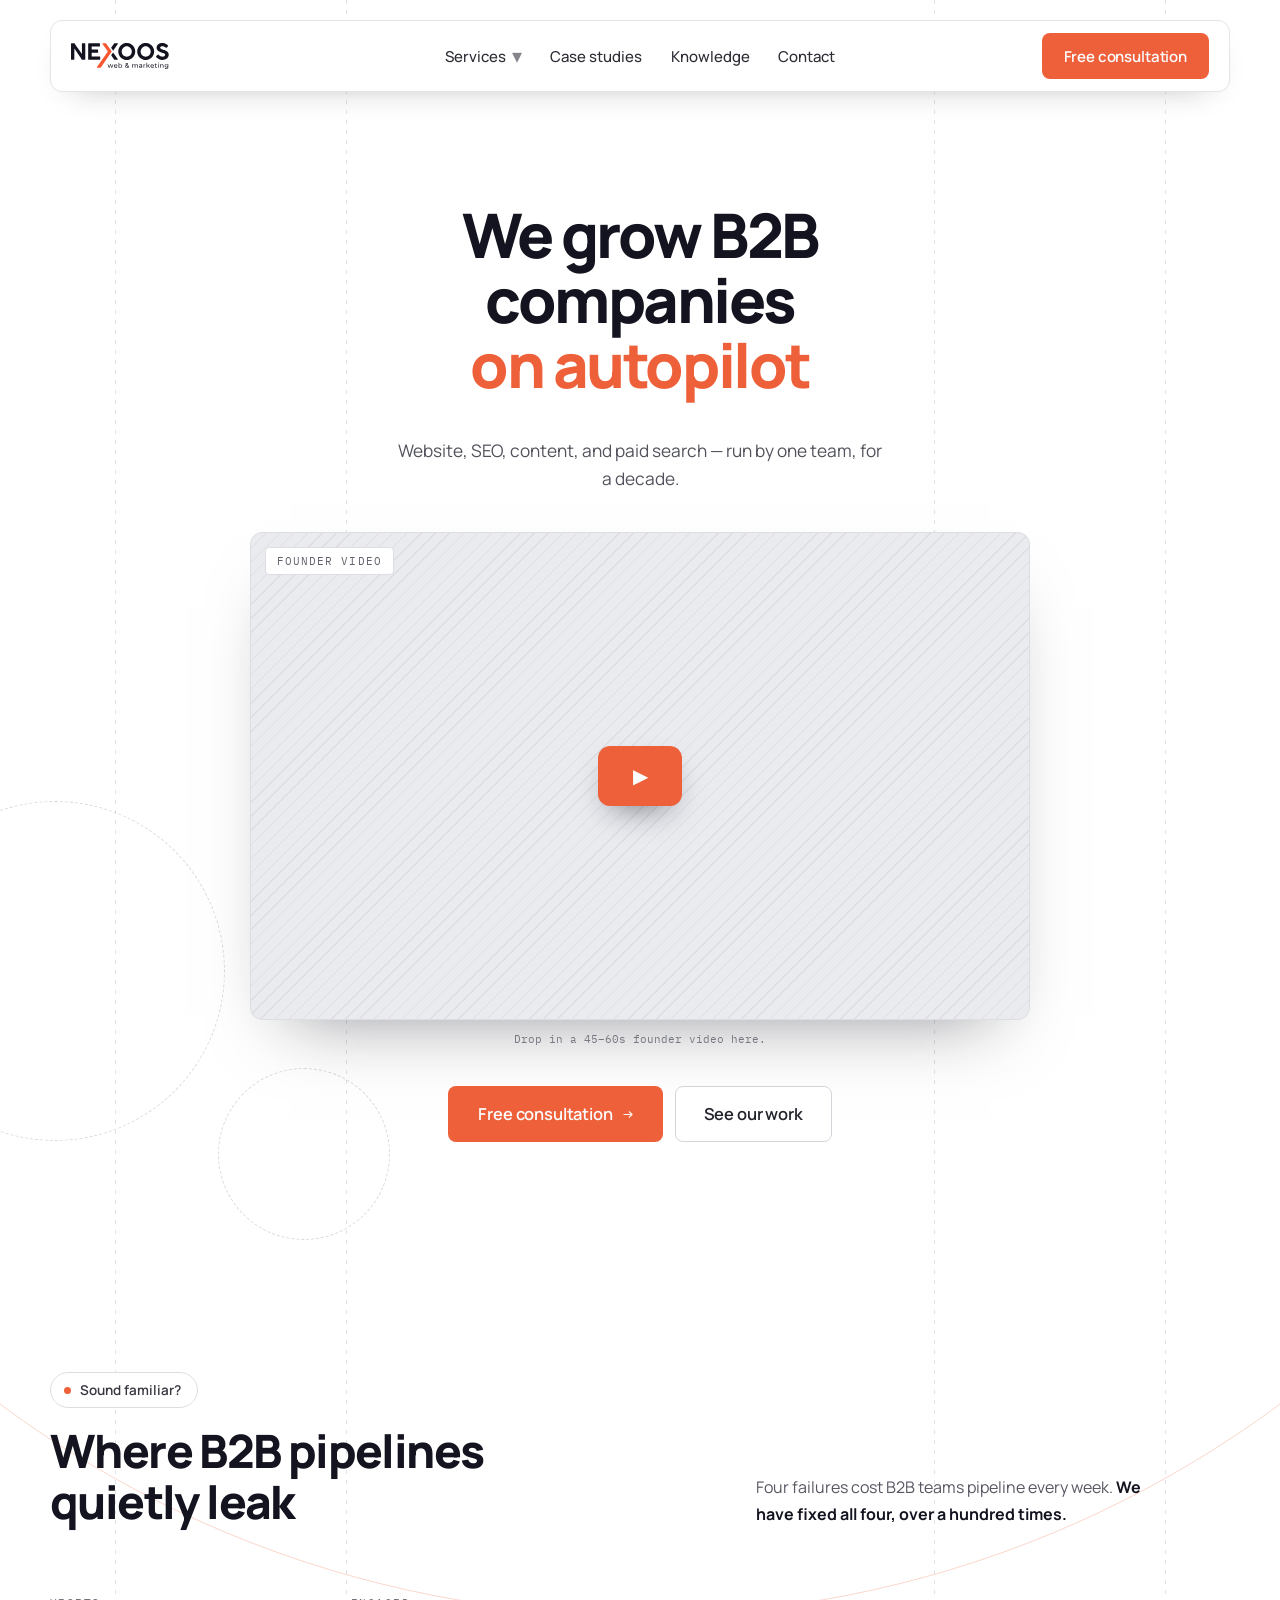
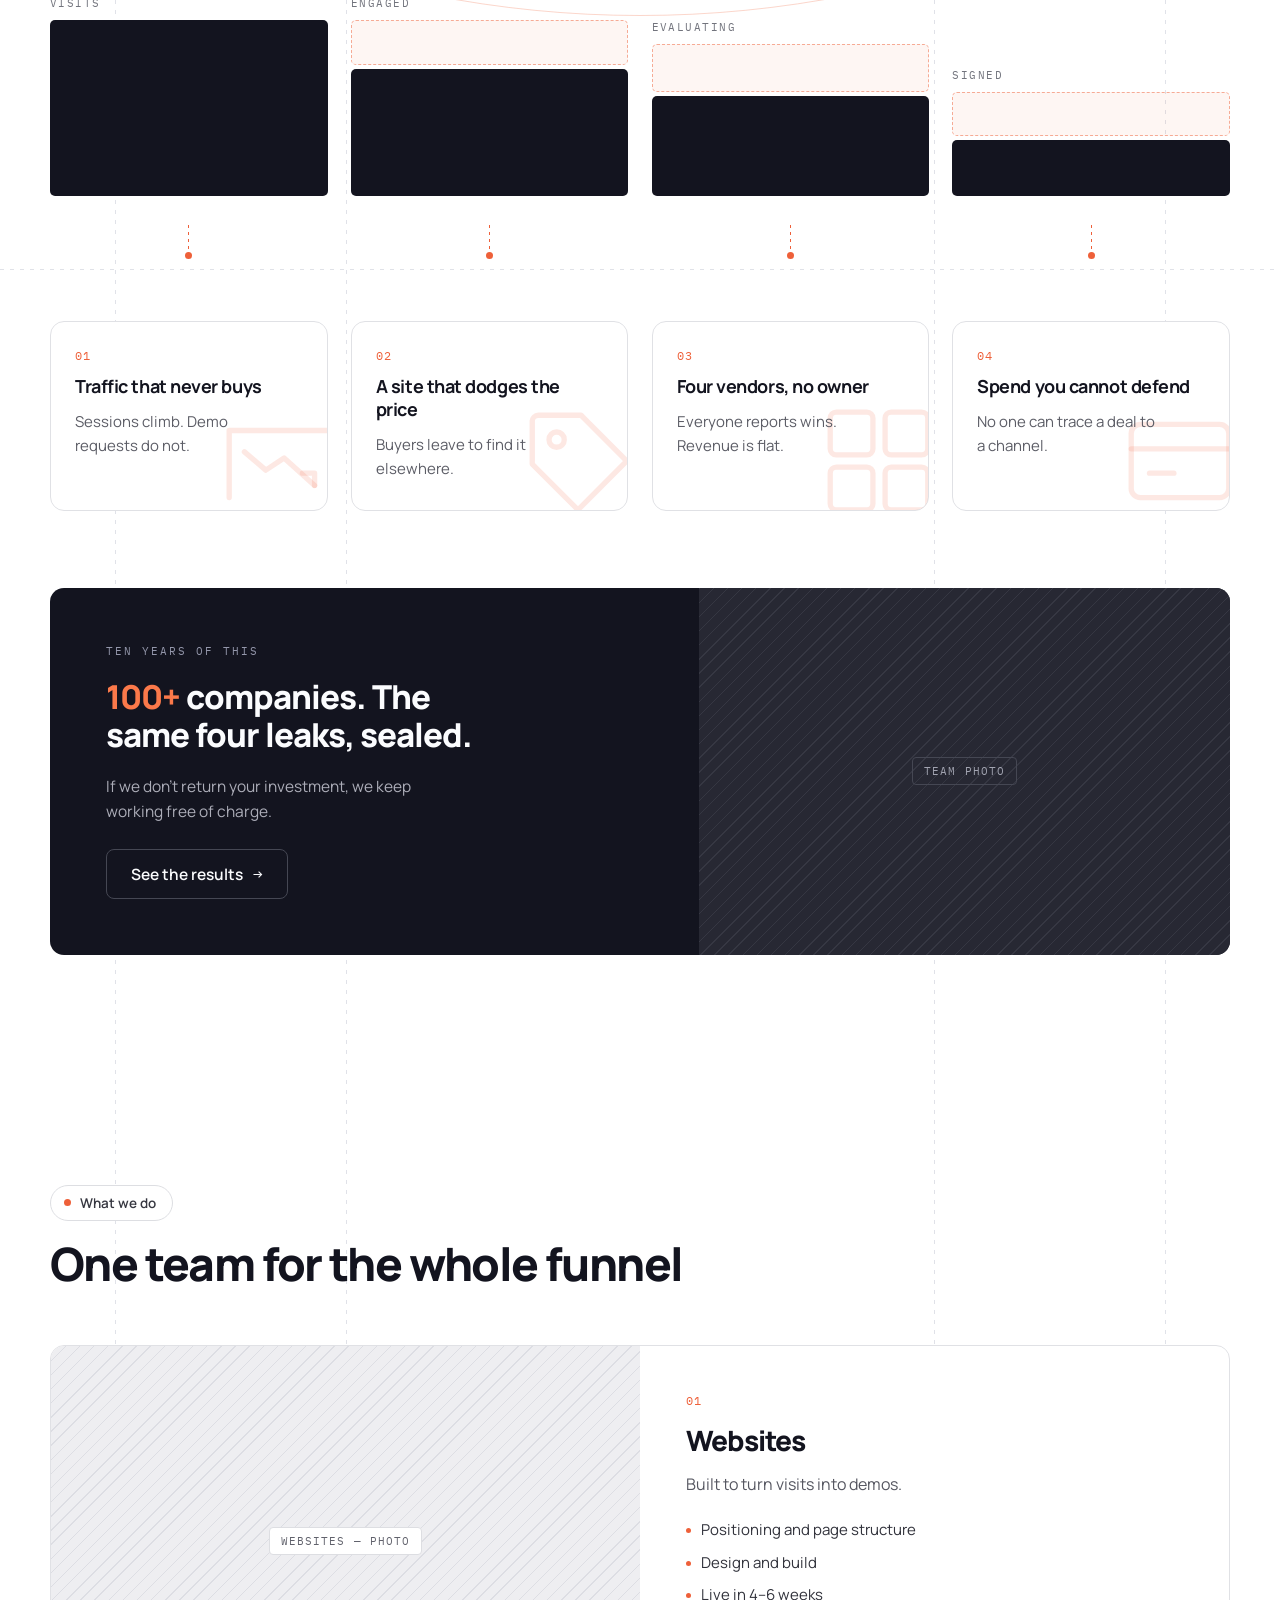
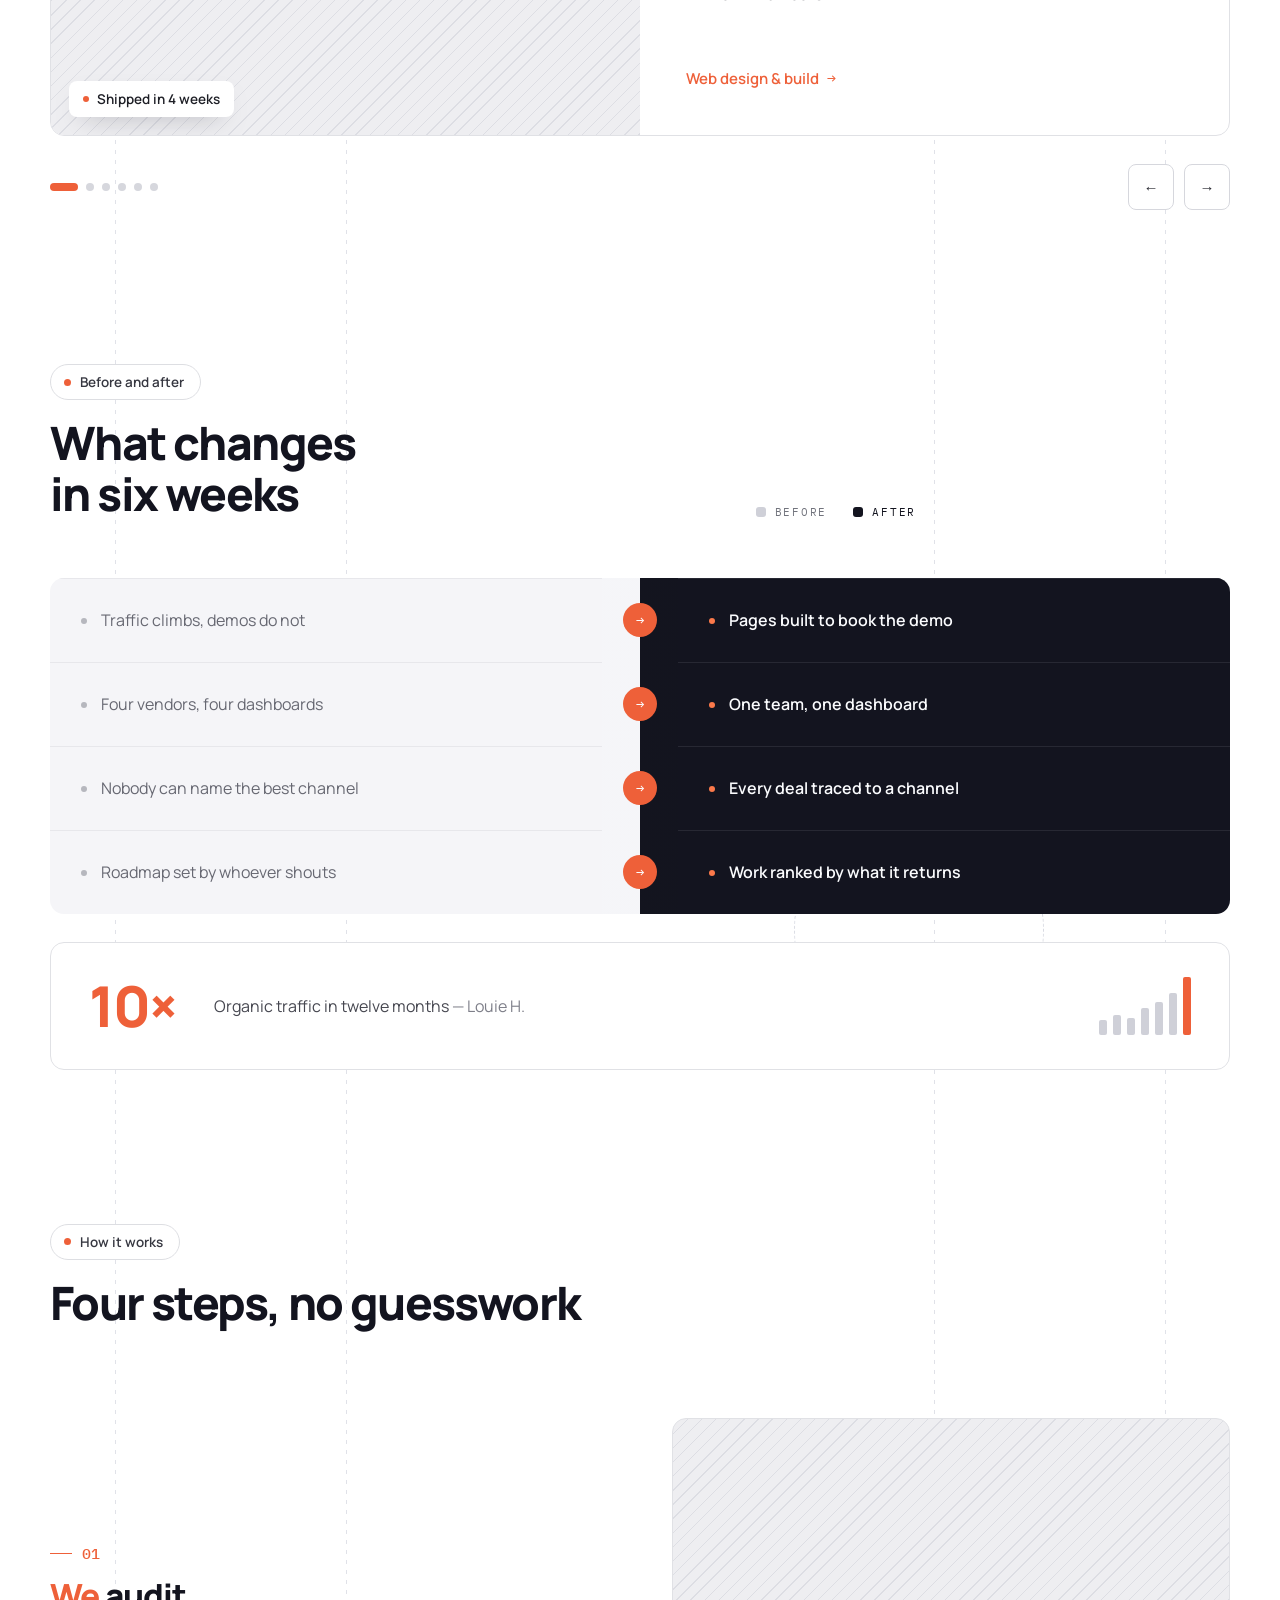
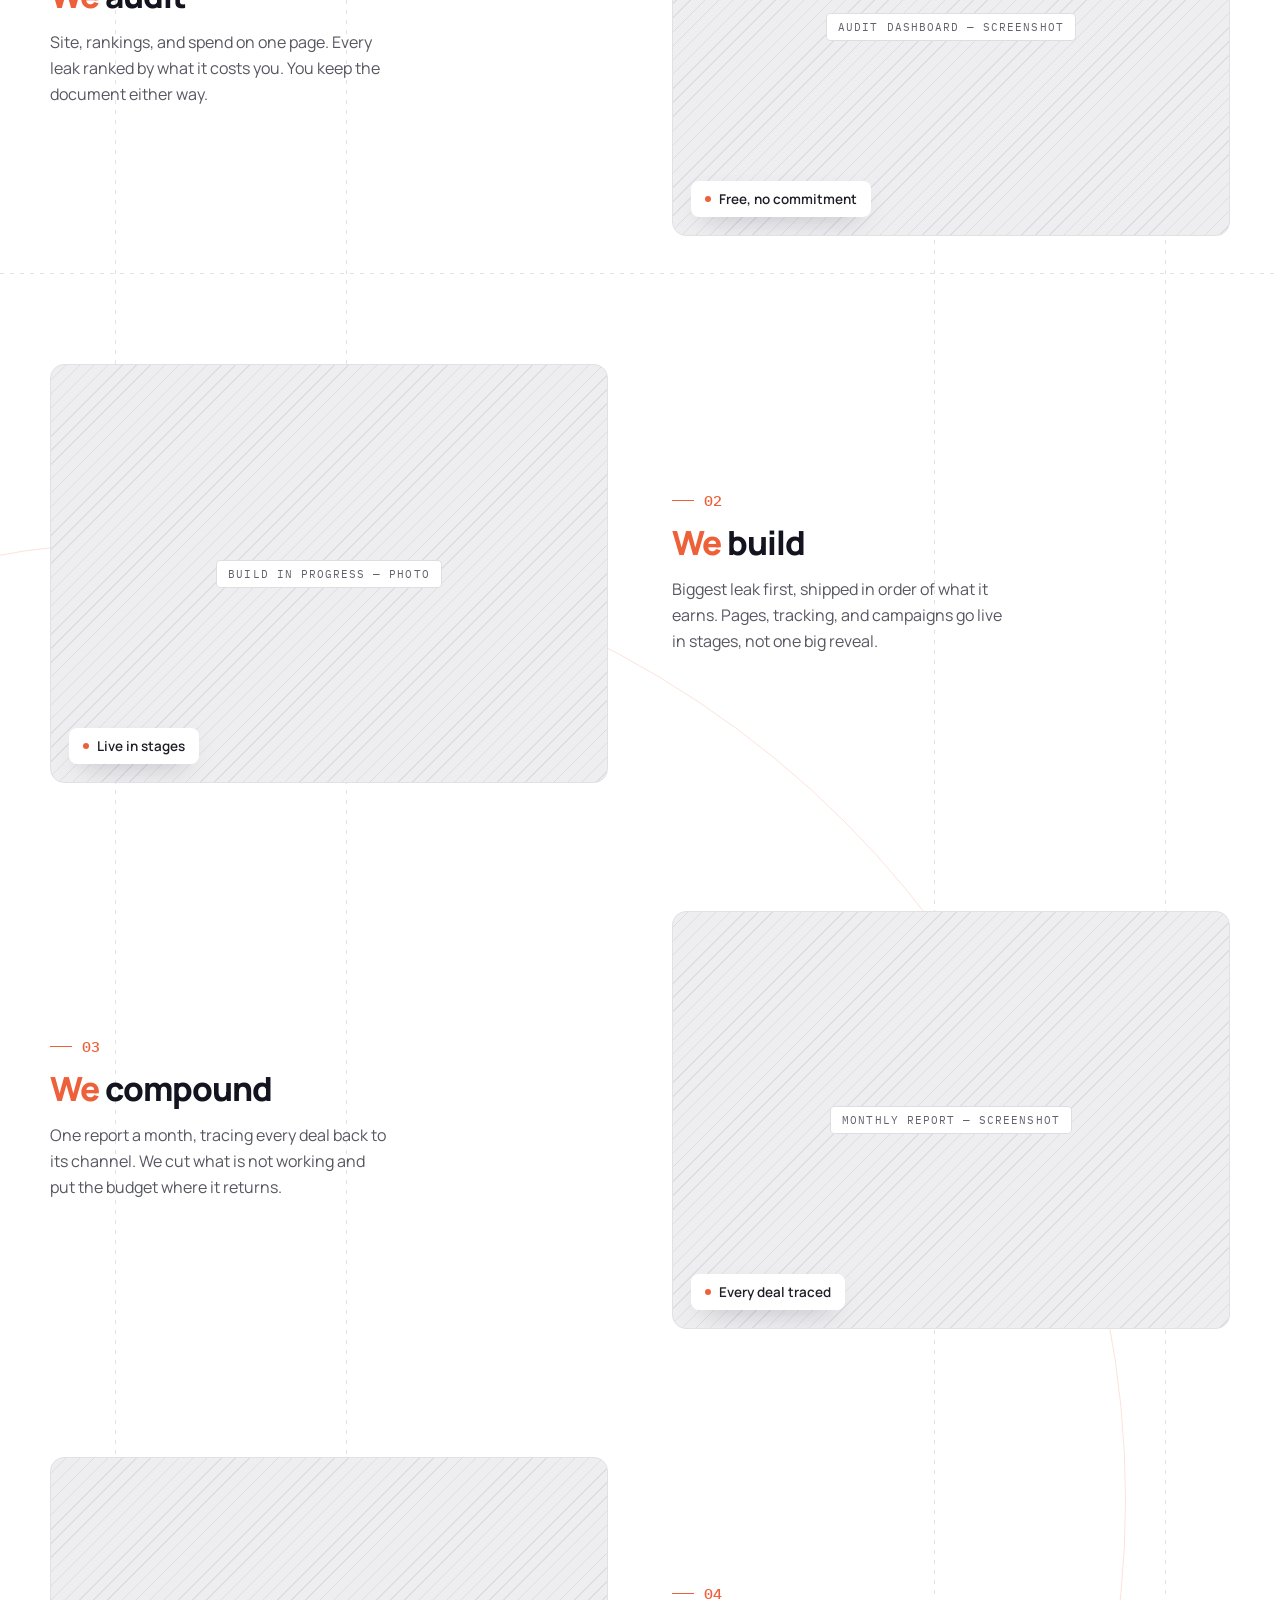
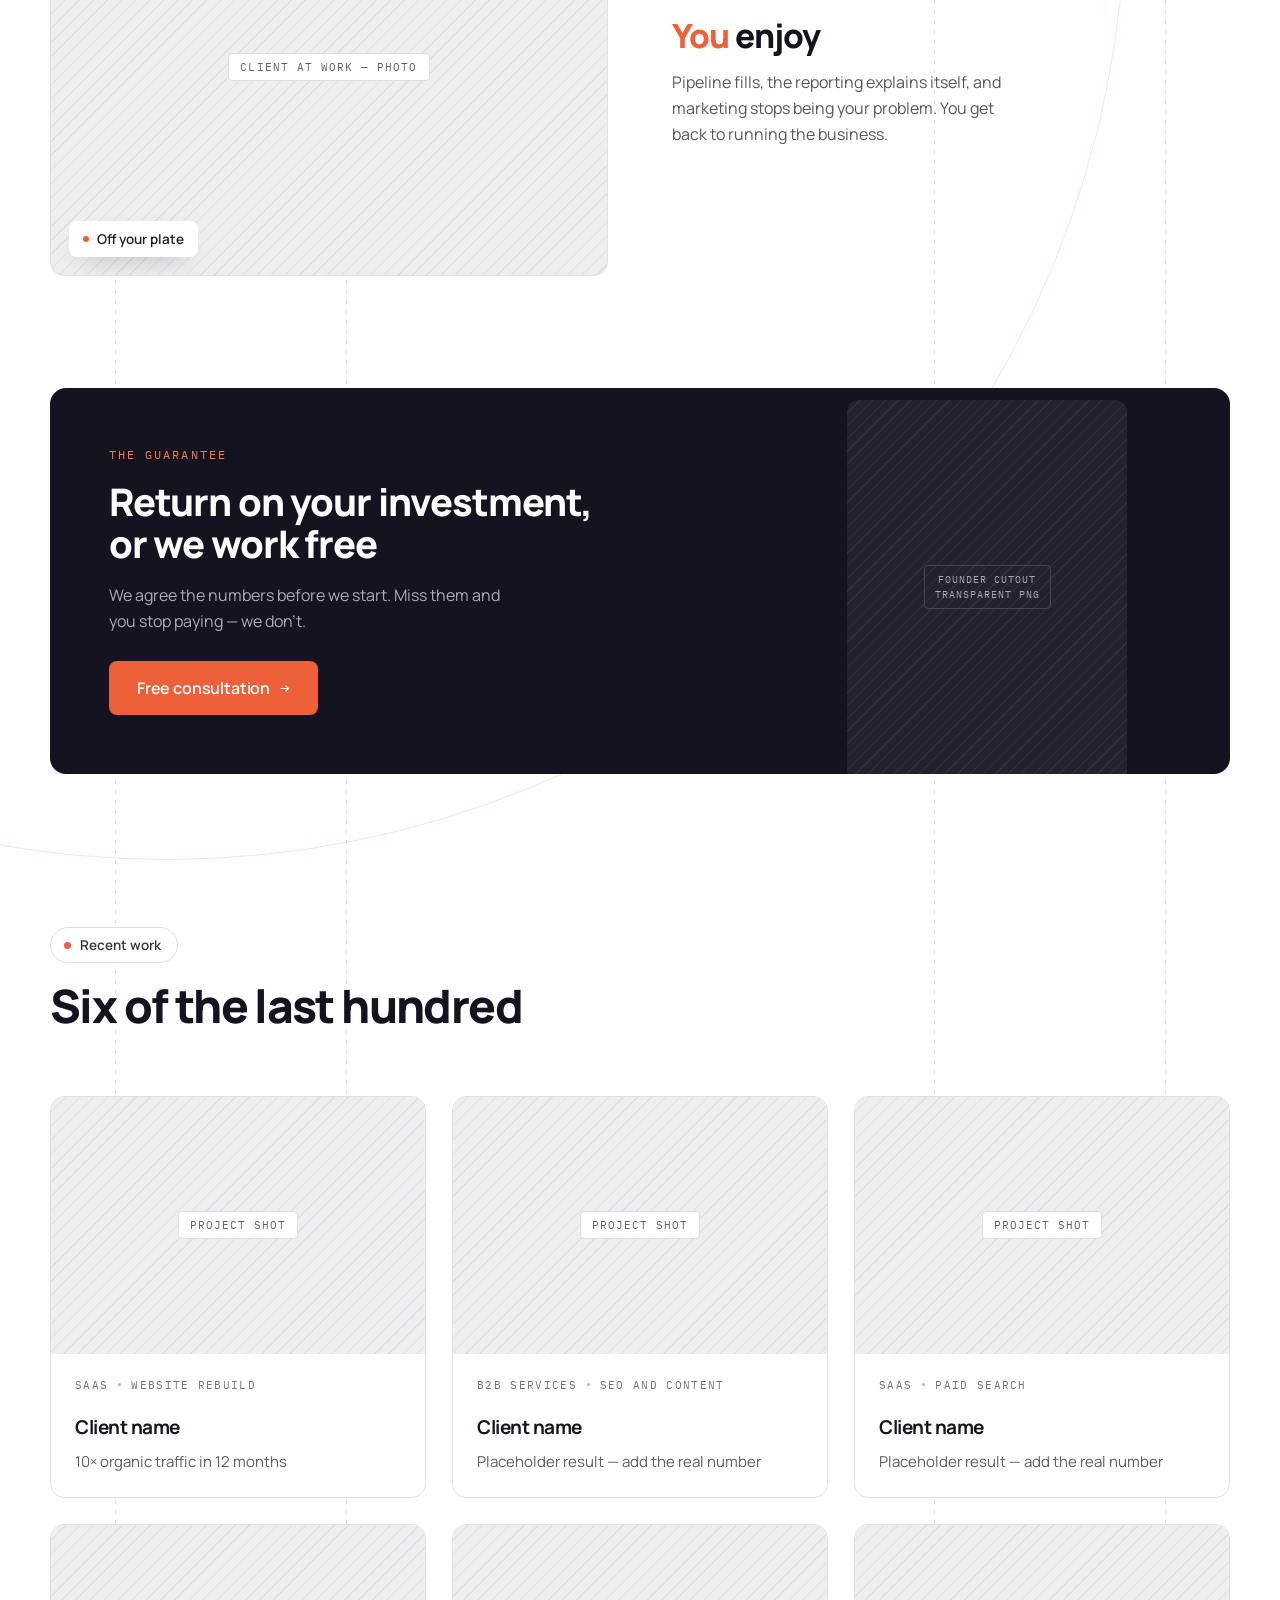
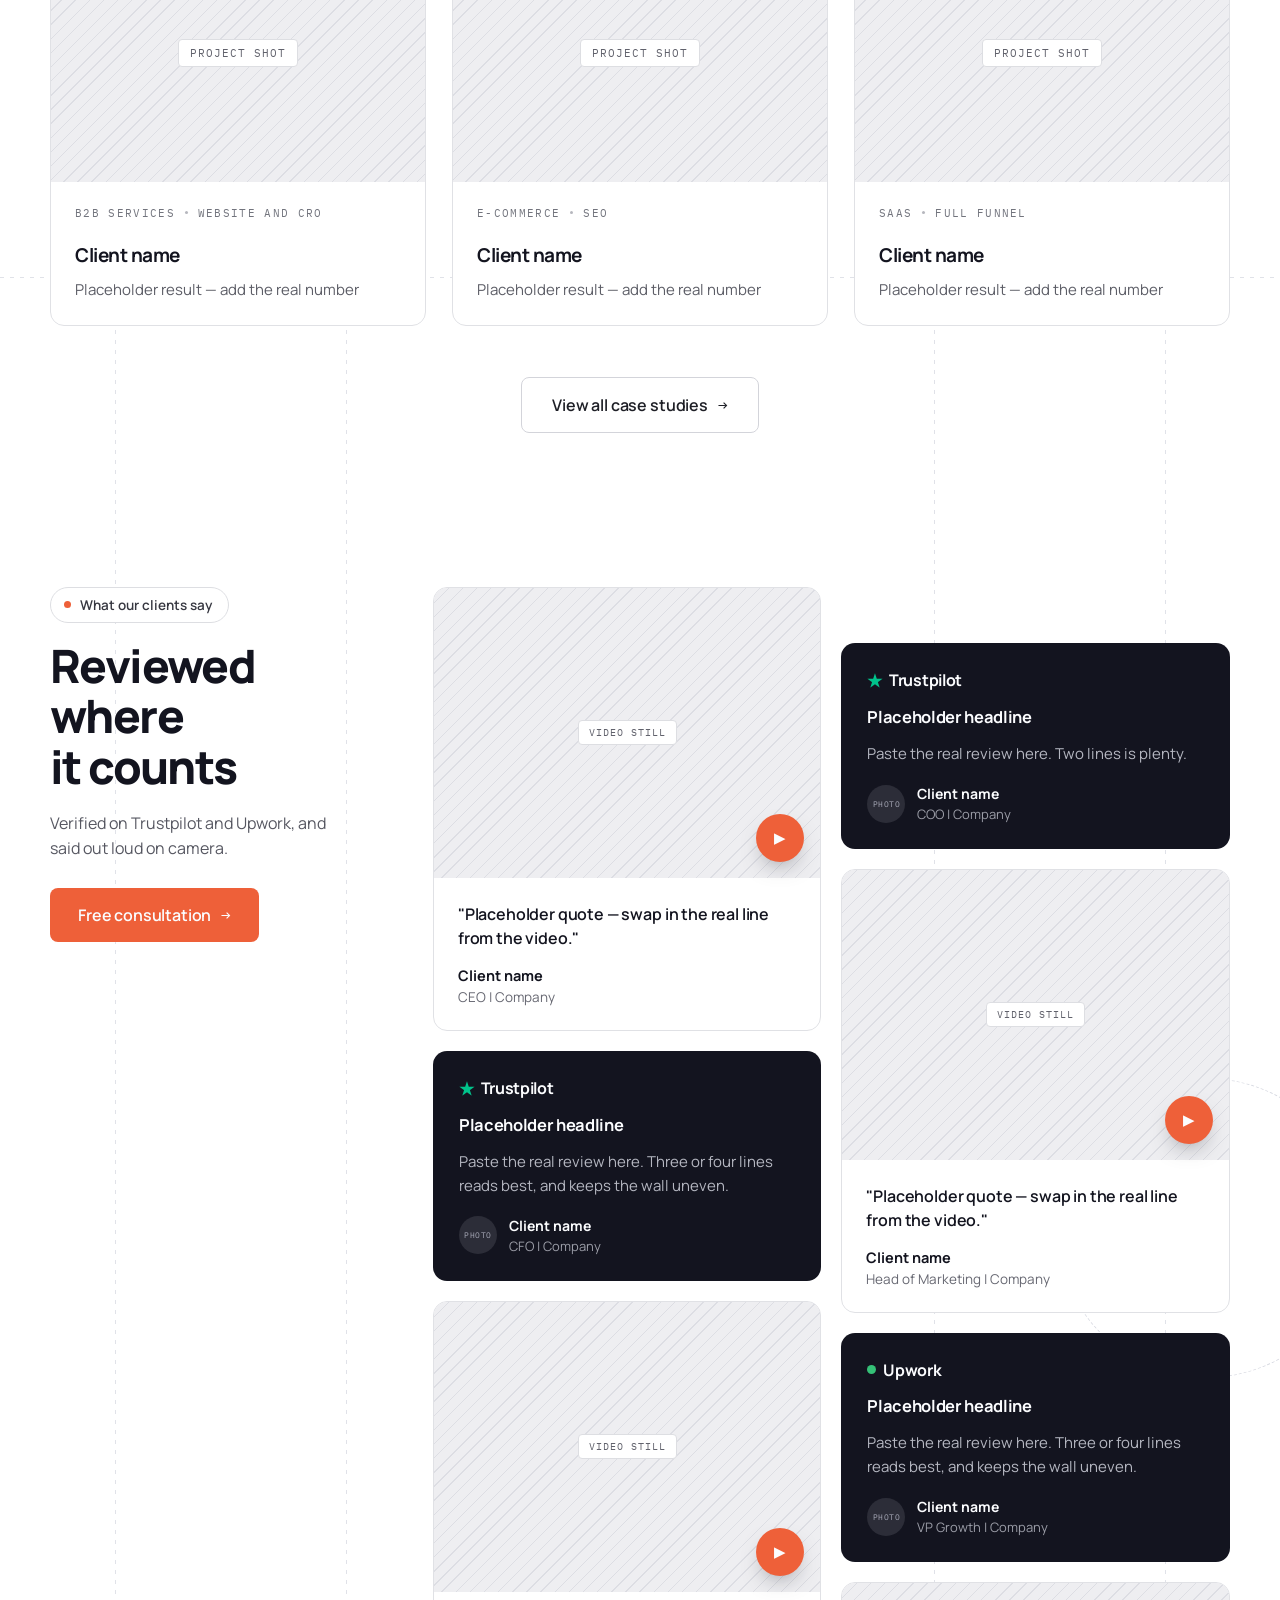
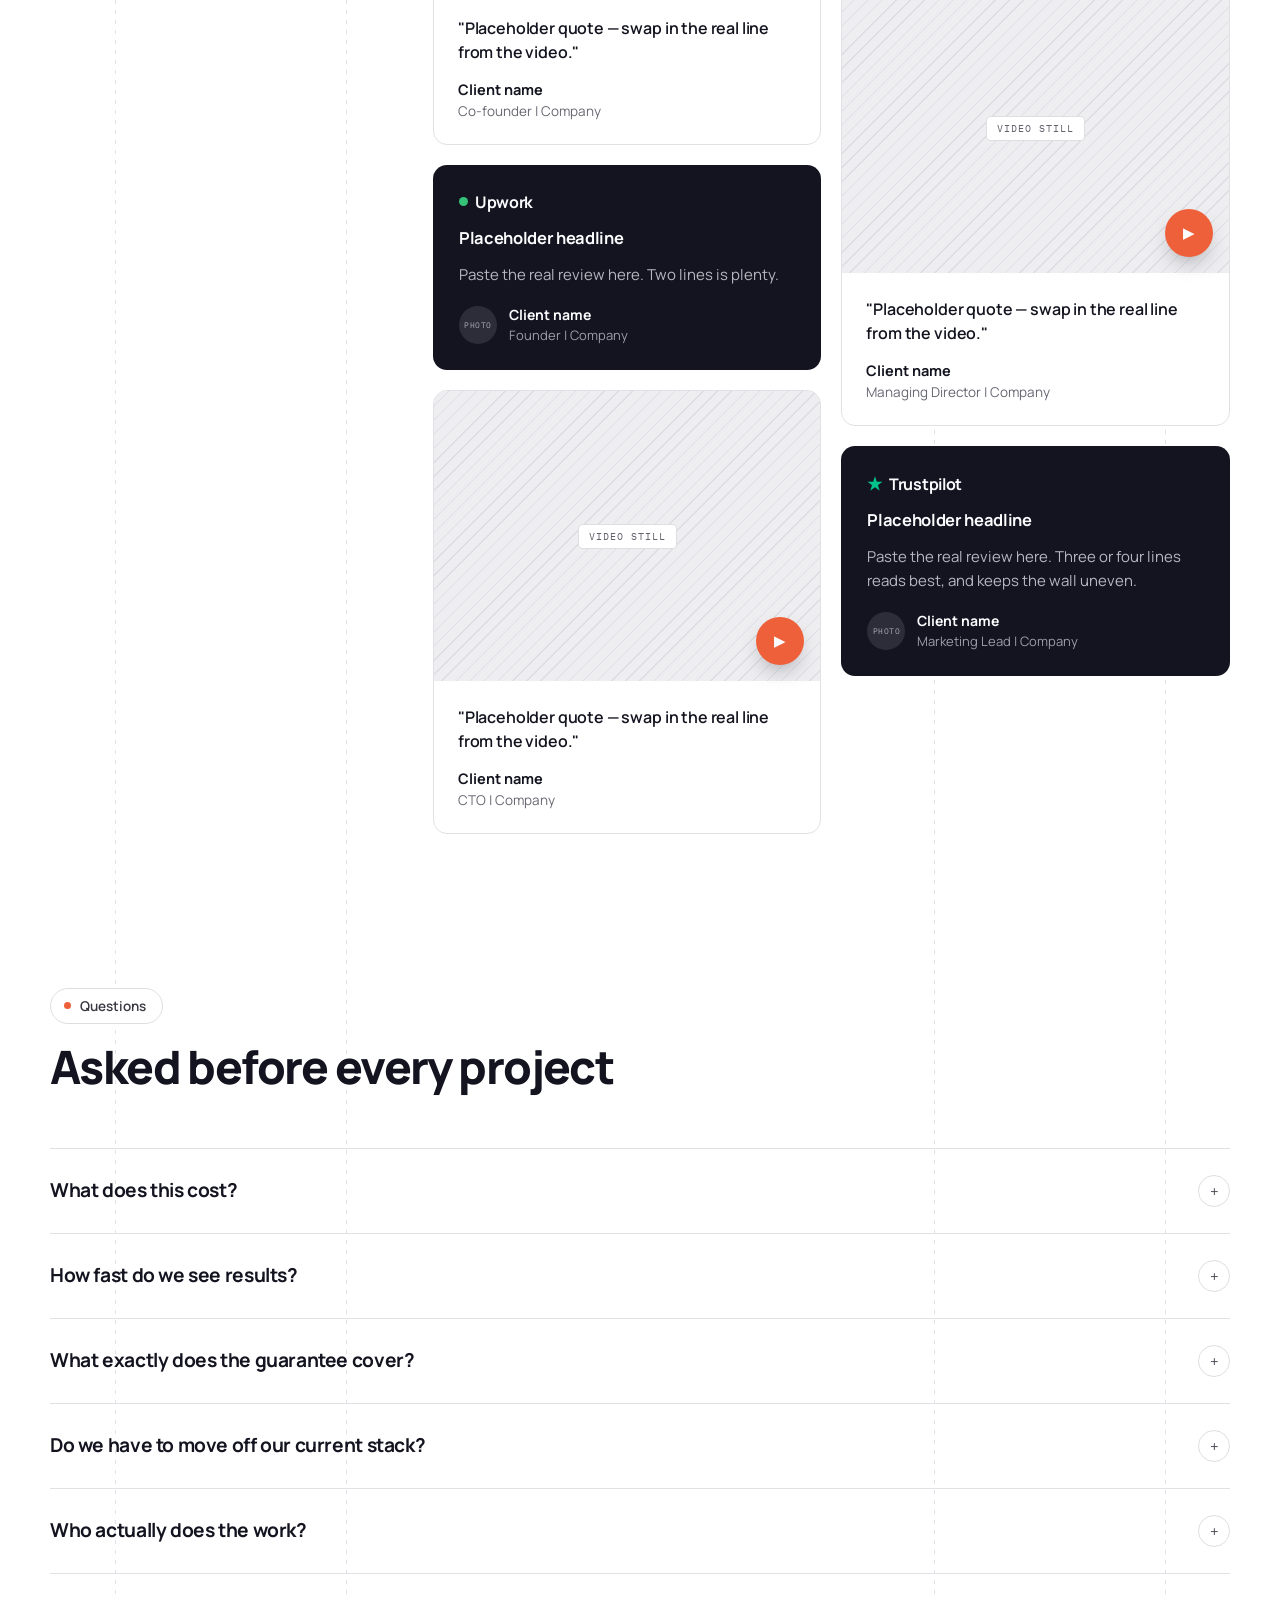
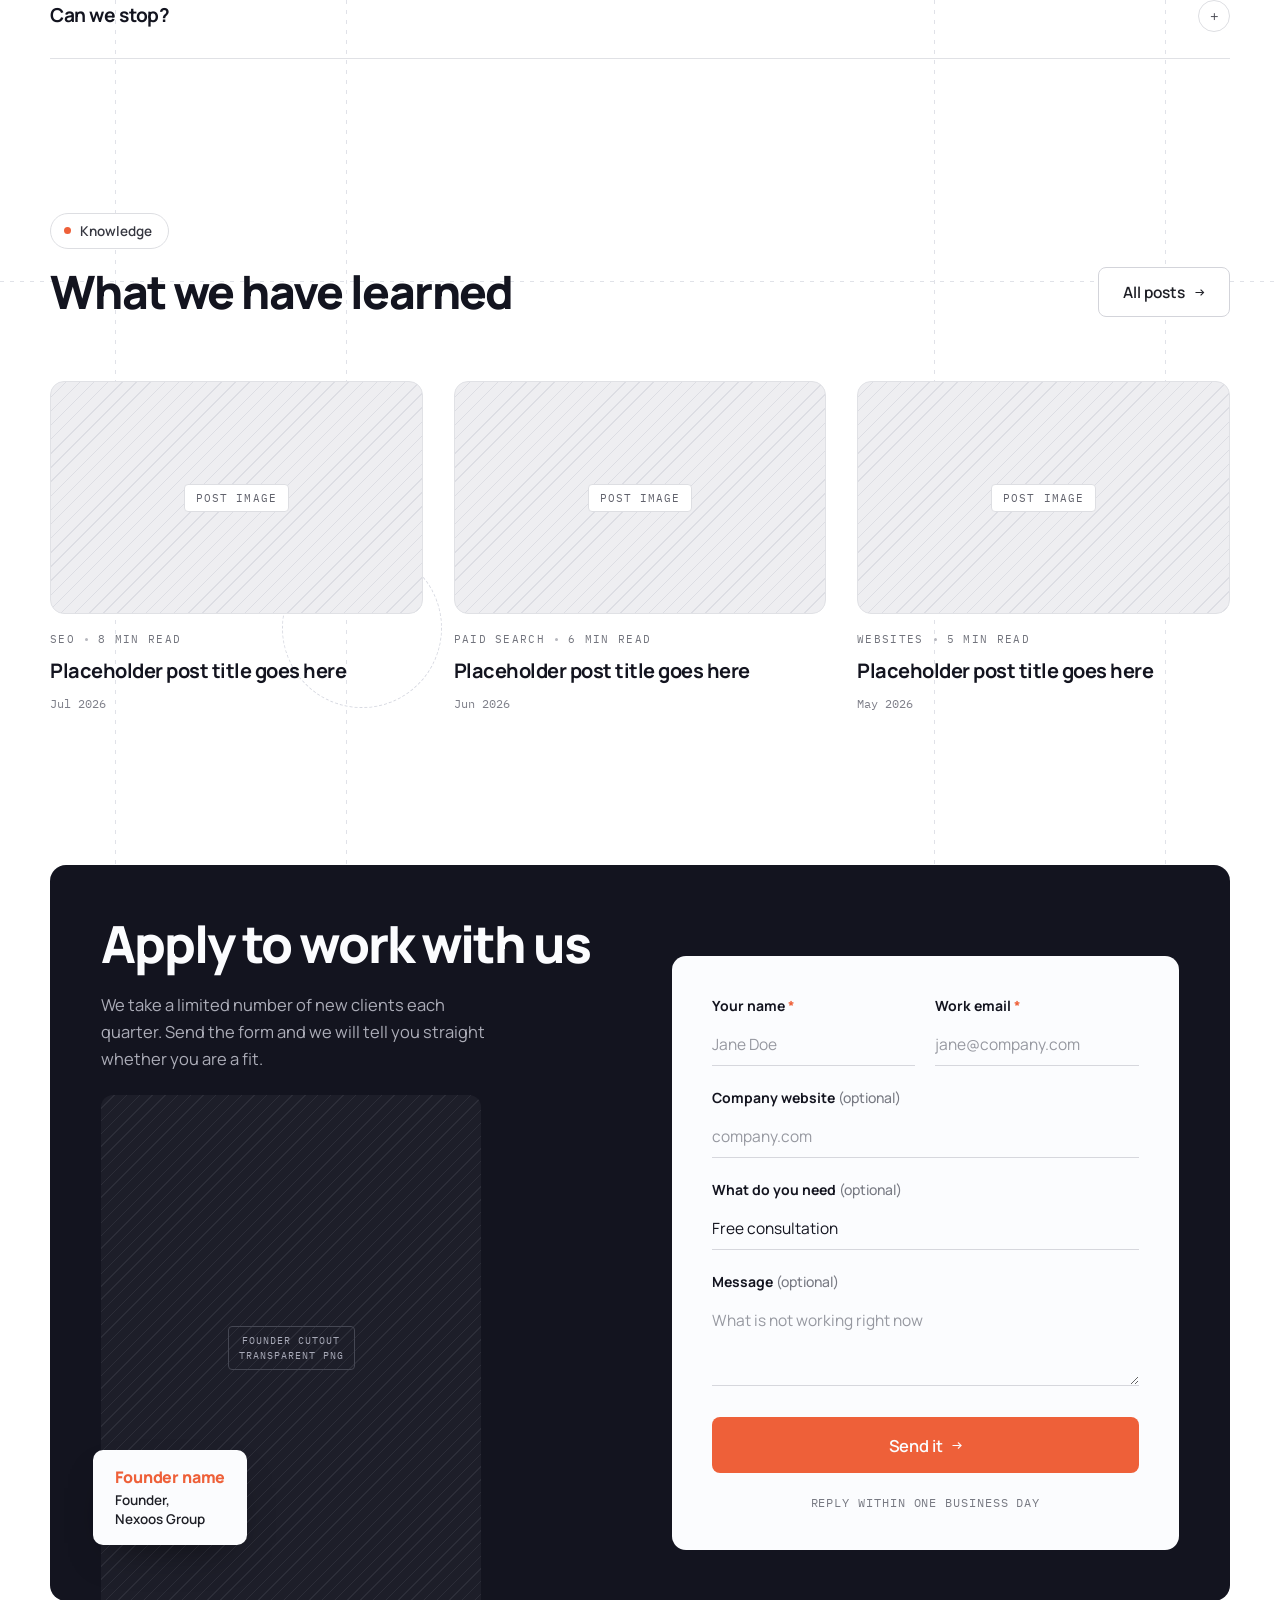
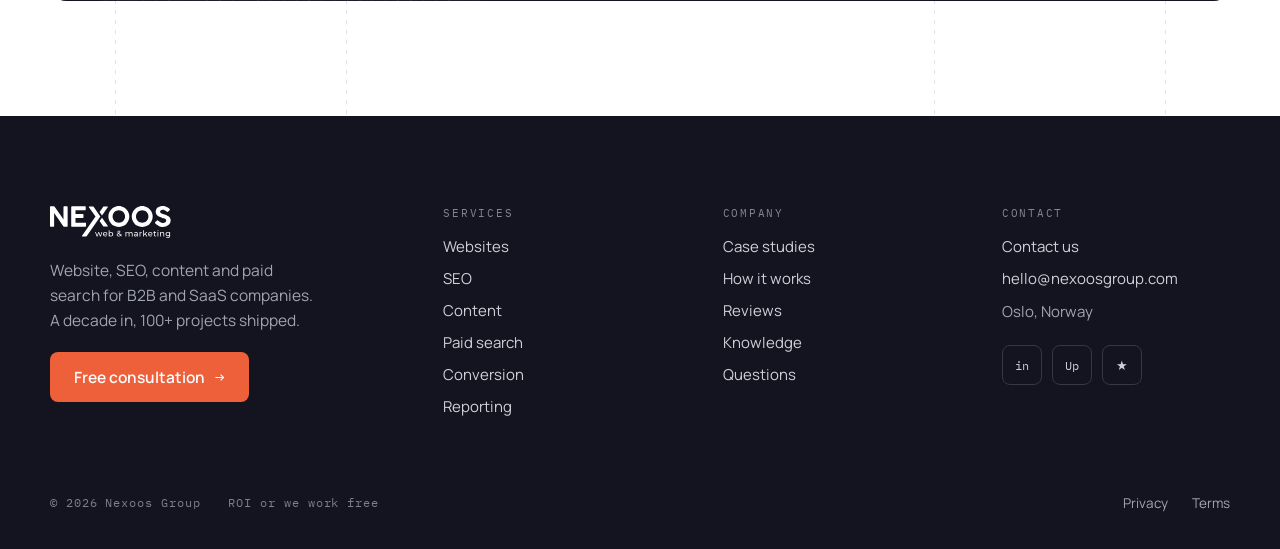
==== index.html @ 69a37ab9 "White header, FAQ fix, scroll hide, hero animations, pipeline leaks and before-after sections rebuil" ====
<!DOCTYPE html>
<html lang="en">

<head>
  <meta charset="utf-8">
  <meta name="viewport" content="width=device-width, initial-scale=1.0">
  <title>Nexoos Group — We grow B2B companies on autopilot</title>
  <meta name="description"
    content="Website, SEO, content, and paid search — run by one team, for a decade. 100+ B2B companies grown. ROI guaranteed or we work free.">
  <link rel="preconnect" href="https://fonts.googleapis.com">
  <link rel="preconnect" href="https://fonts.gstatic.com" crossorigin>
  <link
    href="https://fonts.googleapis.com/css2?family=Manrope:wght@400;500;600;700;800&family=IBM+Plex+Mono:wght@400;500&display=swap"
    rel="stylesheet">
  <style>
    *,
    *::before,
    *::after {
      box-sizing: border-box;
    }

    html {
      -webkit-font-smoothing: antialiased;
    }

    body {
      margin: 0;
      background: oklch(1 0 0);
      color: oklch(0.196 0.021 279);
      font-family: Manrope, Helvetica, Arial, sans-serif;
    }

    a {
      color: oklch(0.196 0.021 279);
      text-decoration: none;
      transition: color 0.3s ease;
    }

    a:hover {
      color: oklch(0.665 0.184 36);
    }

    button {
      transition: background 0.3s ease, color 0.3s ease, border-color 0.3s ease, transform 0.3s ease;
    }

    input::placeholder,
    textarea::placeholder {
      color: oklch(0.68 0.012 280);
    }

    /* --- Mobile-first: hamburger visible, nav hidden by default --- */
    [data-nx-menu] {
      display: flex;
    }

    [data-nx-nav] {
      display: none !important;
    }

    [data-nx-cta-desktop] {
      display: none !important;
    }

    @media (min-width: 941px) {
      [data-nx-nav] {
        display: flex !important;
      }

      [data-nx-menu] {
        display: none !important;
      }

      [data-nx-cta-desktop] {
        display: inline-flex !important;
      }
    }

    /* --- Mega menu --- */
    .mega-trigger {
      position: static;
    }
    .mega-trigger > a {
      display: inline-flex;
      align-items: center;
      gap: 6px;
      cursor: pointer;
    }
    .mega-trigger > a .mega-caret {
      transition: transform 0.3s ease;
    }
    .mega-trigger.is-open > a .mega-caret {
      transform: rotate(180deg);
    }
    .mega-panel {
      position: absolute;
      top: 100%;
      left: 0;
      right: 0;
      margin-top: 12px;
      background: oklch(1 0 0);
      border: 1px solid oklch(0.92 0.005 280);
      border-radius: 14px;
      box-shadow: 0 24px 64px -12px oklch(0.196 0.021 279 / 0.18);
      padding: 36px clamp(28px, 3vw, 48px) 40px;
      opacity: 0;
      pointer-events: none;
      transform: translateY(8px);
      transition: opacity 0.3s ease, transform 0.3s ease;
      z-index: 100;
    }
    .mega-trigger.is-open .mega-panel {
      opacity: 1;
      pointer-events: auto;
      transform: translateY(0);
    }
    .mega-grid {
      display: grid;
      grid-template-columns: repeat(4, 1fr);
      gap: 0 32px;
    }
    .mega-col-head {
      padding-bottom: 20px;
      border-bottom: 1px solid oklch(0.92 0.005 280);
      margin-bottom: 20px;
    }
    .mega-col-head h3 {
      margin: 0 0 4px;
      font-size: 13px;
      font-weight: 800;
      letter-spacing: 0.06em;
      text-transform: uppercase;
      color: oklch(0.196 0.021 279);
    }
    .mega-col-head p {
      margin: 0;
      font-size: 12.5px;
      color: oklch(0.52 0.015 280);
      line-height: 1.4;
    }
    .mega-item {
      display: flex;
      align-items: flex-start;
      gap: 12px;
      padding: 12px 8px;
      border-radius: 8px;
      transition: background 0.25s ease;
      text-decoration: none;
    }
    .mega-item:hover {
      background: oklch(0.97 0.004 280);
    }
    .mega-item-icon {
      width: 34px;
      height: 34px;
      display: flex;
      align-items: center;
      justify-content: center;
      flex-shrink: 0;
      border-radius: 8px;
      background: oklch(0.96 0.008 36);
      color: oklch(0.665 0.184 36);
      font-size: 16px;
    }
    .mega-item-text h4 {
      margin: 0 0 2px;
      font-size: 14px;
      font-weight: 700;
      color: oklch(0.196 0.021 279);
      letter-spacing: -0.01em;
    }
    .mega-item-text p {
      margin: 0;
      font-size: 12.5px;
      color: oklch(0.52 0.015 280);
      line-height: 1.4;
    }
    @media (max-width: 940px) {
      .mega-panel {
        display: none !important;
      }
    }

    /* --- Hamburger button --- */
    .hamburger {
      width: 40px;
      height: 40px;
      display: flex;
      align-items: center;
      justify-content: center;
      background: none;
      border: 0;
      cursor: pointer;
      padding: 0;
      flex-shrink: 0;
      position: relative;
      z-index: 60;
    }

    .hamburger span {
      display: block;
      width: 20px;
      height: 2px;
      background: oklch(0.196 0.021 279);
      border-radius: 2px;
      position: absolute;
      transition: transform 0.35s cubic-bezier(0.16, 1, 0.3, 1), opacity 0.25s ease;
    }

    .hamburger span:nth-child(1) {
      transform: translateY(-6px);
    }

    .hamburger span:nth-child(2) {
      transform: translateY(0);
    }

    .hamburger span:nth-child(3) {
      transform: translateY(6px);
    }

    .hamburger.is-active span:nth-child(1) {
      transform: rotate(45deg);
    }

    .hamburger.is-active span:nth-child(2) {
      opacity: 0;
    }

    .hamburger.is-active span:nth-child(3) {
      transform: rotate(-45deg);
    }

    /* --- Mobile drawer --- */
    .mobile-drawer {
      position: fixed;
      inset: 0;
      z-index: 55;
      pointer-events: none;
      opacity: 0;
      transition: opacity 0.35s ease;
    }
    .mobile-drawer.is-open {
      pointer-events: auto;
      opacity: 1;
    }
    .mobile-drawer__backdrop {
      position: absolute;
      inset: 0;
      background: oklch(0.196 0.021 279 / 0.5);
      backdrop-filter: blur(4px);
    }
    .mobile-drawer__panel {
      position: absolute; top: 0; left: 0; right: 0; bottom: 0;
      background: oklch(1 0 0);
      padding: 100px clamp(24px, 5vw, 40px) 40px;
      display: flex;
      flex-direction: column;
      gap: 24px;
      transform: translateY(-12px);
      opacity: 0;
      transition: transform 0.4s cubic-bezier(0.16, 1, 0.3, 1), opacity 0.35s ease;
    }
    .mobile-drawer.is-open .mobile-drawer__panel {
      transform: translateY(0);
      opacity: 1;
    }
    .mobile-drawer__close {
      position: absolute;
      top: clamp(20px, 2.4vw, 30px);
      right: clamp(20px, 4vw, 44px);
      width: 36px;
      height: 36px;
      display: flex;
      align-items: center;
      justify-content: center;
      background: none;
      border: 1px solid oklch(0.92 0.005 280);
      border-radius: 50%;
      cursor: pointer;
      font-size: 16px;
      color: oklch(0.4 0.015 280);
      transition: background 0.3s, color 0.3s;
      z-index: 1;
    }
    .mobile-drawer__close:hover {
      background: oklch(0.96 0.004 280);
      color: oklch(0.196 0.021 279);
    }
    .mobile-drawer__nav {
      display: flex;
      flex-direction: column;
      gap: 0;
    }
    .mobile-drawer__nav a {
      display: flex;
      align-items: center;
      padding: 16px 0;
      font-size: 18px;
      font-weight: 600;
      letter-spacing: -0.02em;
      color: oklch(0.196 0.021 279);
      border-bottom: 1px solid oklch(0.93 0.005 280);
      transition: color 0.3s ease;
    }
    .mobile-drawer__nav a:last-child {
      border-bottom: none;
    }
    .mobile-drawer__nav a:hover {
      color: oklch(0.665 0.184 36);
    }
    .mobile-drawer__nav a.is-active {
      color: oklch(0.665 0.184 36);
    }
    .mobile-drawer__cta {
      margin-top: 8px;
      display: flex;
      align-items: center;
      justify-content: center;
      gap: 10px;
      height: 52px;
      border-radius: 8px;
      background: oklch(0.665 0.184 36);
      color: oklch(0.99 0.003 280);
      font-size: 16px;
      font-weight: 600;
      letter-spacing: -0.01em;
      transition: background 0.3s ease;
    }
    .mobile-drawer__cta:hover {
      background: oklch(0.196 0.021 279);
      color: oklch(0.99 0.003 280);
    }
    body.menu-open {
      overflow: hidden;
    }
    @media (min-width: 941px) {
      .mobile-drawer {
        display: none !important;
      }
    }

    /* --- FAQ smooth transition --- */
    .faq-answer {
      display: grid;
      grid-template-rows: 0fr;
      transition: grid-template-rows 0.35s cubic-bezier(0.16, 1, 0.3, 1);
    }
    .faq-answer.is-open {
      grid-template-rows: 1fr;
    }
    .faq-answer > div {
      overflow: hidden;
    }

    /* --- Header scroll hide/show --- */
    .site-header-wrap {
      transition: transform 0.35s cubic-bezier(0.16, 1, 0.3, 1);
    }
    .site-header-wrap.is-hidden {
      transform: translateY(-110%);
    }

    /* --- CTA2 (contact section) --- */
    @media (max-width: 860px) {
      [data-nx-cta2] {
        grid-template-columns: minmax(0, 1fr) !important;
      }

      [data-nx-cta2-img] {
        display: none !important;
      }
    }

    /* --- Footer columns --- */
    @media (max-width: 900px) {
      [data-nx-foot] {
        grid-template-columns: repeat(2, minmax(0, 1fr)) !important;
      }
    }

    @media (max-width: 520px) {
      [data-nx-foot] {
        grid-template-columns: minmax(0, 1fr) !important;
      }

      [data-nx-footbar]>span:last-child {
        margin-left: 0 !important;
      }
    }

    /* --- Blog grid --- */
    @media (max-width: 780px) {
      [data-nx-blog] {
        grid-template-columns: minmax(0, 1fr) !important;
      }
    }

    /* --- Reviews --- */
    @media (max-width: 980px) {
      [data-nx-rev] {
        grid-template-columns: minmax(0, 1fr) !important;
      }

      [data-nx-rev]>div:first-child {
        position: static !important;
      }
    }

    @media (max-width: 620px) {
      [data-nx-revgrid] {
        grid-template-columns: minmax(0, 1fr) !important;
      }

      [data-nx-revcol] {
        margin-top: 0 !important;
      }
    }

    /* --- CTA buttons --- */
    @media (max-width: 560px) {
      [data-nx-cta]>a {
        width: 100% !important;
        justify-content: center !important;
      }
    }

    /* --- Gaps (pain points) — mobile-first --- */
    [data-nx-funnel] {
      display: none;
    }
    [data-nx-gaps] {
      grid-template-columns: minmax(0, 1fr) !important;
    }
    [data-nx-gaps] > article {
      border-top: 1px solid oklch(0.91 0.006 280);
    }

    @media (min-width: 520px) {
      [data-nx-gaps] {
        grid-template-columns: repeat(2, minmax(0, 1fr)) !important;
      }
    }

    @media (min-width: 860px) {
      [data-nx-gaps-head] {
        grid-template-columns: minmax(0, 1.15fr) minmax(0, 0.85fr) !important;
        align-items: end !important;
      }
    }

    @media (min-width: 900px) {
      [data-nx-funnel] {
        display: grid !important;
      }
      [data-nx-gaps] {
        grid-template-columns: repeat(4, minmax(0, 1fr)) !important;
      }
    }

    /* --- Guarantee --- */
    @media (max-width: 720px) {
      [data-nx-guar] {
        grid-template-columns: minmax(0, 1fr) !important;
      }

      [data-nx-guar-img] {
        min-height: 240px !important;
      }
    }

    /* --- Work / portfolio grid --- */
    @media (max-width: 900px) {
      [data-nx-work] {
        grid-template-columns: repeat(2, minmax(0, 1fr)) !important;
      }
    }

    @media (max-width: 600px) {
      [data-nx-work] {
        grid-template-columns: minmax(0, 1fr) !important;
      }
    }

    /* --- Before/After — mobile-first --- */
    [data-nx-shift-head] {
      grid-template-columns: minmax(0, 1fr) !important;
      align-items: start !important;
    }
    [data-nx-swap] {
      grid-template-columns: minmax(0, 1fr) !important;
    }
    [data-nx-swapl] {
      border-radius: 14px 14px 0 0 !important;
      border-top: 0 !important;
    }
    [data-nx-swapr] {
      border-radius: 0 0 14px 14px !important;
      border-top: 0 !important;
      margin-bottom: 14px;
    }
    [data-nx-swapm] {
      background: oklch(0.972 0.004 280) !important;
      height: 44px;
    }
    [data-nx-swapm] > span {
      transform: rotate(90deg);
    }
    [data-nx-proof] {
      grid-template-columns: auto minmax(0, 1fr) !important;
    }
    [data-nx-spark] {
      display: none !important;
    }

    @media (min-width: 760px) {
      [data-nx-swap] {
        grid-template-columns: minmax(0, 1fr) 76px minmax(0, 1fr) !important;
      }
      [data-nx-swapl] {
        border-radius: 0 !important;
        border-top: 1px solid oklch(0.93 0.005 280) !important;
      }
      [data-nx-swapr] {
        border-radius: 0 !important;
        border-top: 1px solid oklch(0.28 0.02 280) !important;
        margin-bottom: 0;
      }
      [data-nx-swapm] {
        background: linear-gradient(to right, oklch(0.972 0.004 280) 50%, oklch(0.196 0.021 279) 50%) !important;
        height: auto;
      }
      [data-nx-swapm] > span {
        transform: none;
      }
      [data-nx-proof] {
        grid-template-columns: auto minmax(0, 1fr) auto !important;
      }
      [data-nx-spark] {
        display: flex !important;
      }
    }

    @media (min-width: 860px) {
      [data-nx-shift-head] {
        grid-template-columns: minmax(0, 1.15fr) minmax(0, 0.85fr) !important;
        align-items: end !important;
      }
    }

    /* --- Process steps --- */
    @media (max-width: 760px) {
      [data-nx-step] {
        grid-template-columns: minmax(0, 1fr) !important;
      }

      [data-nx-step]>div {
        order: 2 !important;
      }

      [data-nx-step-img] {
        order: 1 !important;
      }
    }

    /* --- Service slides --- */
    @media (max-width: 780px) {
      [data-nx-slide] {
        grid-template-columns: minmax(0, 1fr) !important;
      }
    }

    /* --- Band (dark CTA in gaps section) --- */
    @media (max-width: 780px) {
      [data-nx-band] {
        grid-template-columns: minmax(0, 1fr) !important;
      }

      [data-nx-band-img] {
        order: -1;
        min-height: 220px !important;
      }
    }

    /* --- Hover helper: style-hover attributes handled via JS --- */

    /* ═══════════════ SCROLL ANIMATIONS ═══════════════ */
    [data-reveal] {
      opacity: 0;
      transform: translateY(32px);
      transition: opacity 0.7s cubic-bezier(0.16, 1, 0.3, 1), transform 0.7s cubic-bezier(0.16, 1, 0.3, 1);
    }

    [data-reveal].is-visible {
      opacity: 1;
      transform: translateY(0);
    }

    [data-reveal-left] {
      opacity: 0;
      transform: translateX(-60px);
      transition: opacity 0.8s cubic-bezier(0.16, 1, 0.3, 1), transform 0.8s cubic-bezier(0.16, 1, 0.3, 1);
    }

    [data-reveal-left].is-visible {
      opacity: 1;
      transform: translateX(0);
    }

    [data-reveal-right] {
      opacity: 0;
      transform: translateX(60px);
      transition: opacity 0.8s cubic-bezier(0.16, 1, 0.3, 1), transform 0.8s cubic-bezier(0.16, 1, 0.3, 1);
    }

    [data-reveal-right].is-visible {
      opacity: 1;
      transform: translateX(0);
    }

    @media (prefers-reduced-motion: reduce) {

      [data-reveal],
      [data-reveal-left],
      [data-reveal-right] {
        opacity: 1 !important;
        transform: none !important;
        transition: none !important;
      }
    }

    /* --- Hero entrance animation --- */
    @keyframes heroFadeUp {
      from { opacity: 0; transform: translateY(32px); }
      to   { opacity: 1; transform: translateY(0); }
    }
    .hero-anim {
      opacity: 0;
      animation: heroFadeUp 0.8s cubic-bezier(0.16, 1, 0.3, 1) forwards;
    }
    .hero-anim-d1 { animation-delay: 0.1s; }
    .hero-anim-d2 { animation-delay: 0.25s; }
    .hero-anim-d3 { animation-delay: 0.4s; }
    .hero-anim-d4 { animation-delay: 0.55s; }

    @media (prefers-reduced-motion: reduce) {
      .hero-anim {
        opacity: 1 !important;
        transform: none !important;
        animation: none !important;
      }
    }
  </style>
</head>

<body>
  <div style="position: relative; background: oklch(1 0 0); min-height: 100vh; overflow-x: clip">

    <!-- ═══════════════ DECORATIVE GRID ═══════════════ -->
    <div aria-hidden="true" style="position: absolute; inset: 0; overflow: hidden; pointer-events: none">
      <div
        style="position: absolute; left: 9%; top: 0; bottom: 0; width: 1px; background-image: repeating-linear-gradient(to bottom, oklch(0.72 0.03 275 / 0.32) 0 4px, transparent 4px 10px)">
      </div>
      <div
        style="position: absolute; left: 27%; top: 0; bottom: 0; width: 1px; background-image: repeating-linear-gradient(to bottom, oklch(0.72 0.03 275 / 0.32) 0 4px, transparent 4px 10px)">
      </div>
      <div
        style="position: absolute; left: 73%; top: 0; bottom: 0; width: 1px; background-image: repeating-linear-gradient(to bottom, oklch(0.72 0.03 275 / 0.32) 0 4px, transparent 4px 10px)">
      </div>
      <div
        style="position: absolute; left: 91%; top: 0; bottom: 0; width: 1px; background-image: repeating-linear-gradient(to bottom, oklch(0.72 0.03 275 / 0.32) 0 4px, transparent 4px 10px)">
      </div>
      <div
        style="position: absolute; left: 0; right: 0; top: 14%; height: 1px; background-image: repeating-linear-gradient(to right, oklch(0.72 0.03 275 / 0.32) 0 4px, transparent 4px 10px)">
      </div>
      <div
        style="position: absolute; left: 0; right: 0; top: 38%; height: 1px; background-image: repeating-linear-gradient(to right, oklch(0.72 0.03 275 / 0.32) 0 4px, transparent 4px 10px)">
      </div>
      <div
        style="position: absolute; left: 0; right: 0; top: 62%; height: 1px; background-image: repeating-linear-gradient(to right, oklch(0.72 0.03 275 / 0.32) 0 4px, transparent 4px 10px)">
      </div>
      <div
        style="position: absolute; left: 0; right: 0; top: 86%; height: 1px; background-image: repeating-linear-gradient(to right, oklch(0.72 0.03 275 / 0.32) 0 4px, transparent 4px 10px)">
      </div>
      <div
        style="position: absolute; left: -9%; top: 6%; width: 340px; height: 340px; border-radius: 50%; border: 1px dashed oklch(0.72 0.03 275 / 0.42)">
      </div>
      <div
        style="position: absolute; left: 17%; top: 8%; width: 172px; height: 172px; border-radius: 50%; border: 1px dashed oklch(0.72 0.03 275 / 0.42)">
      </div>
      <div
        style="position: absolute; left: 62%; top: 30%; width: 250px; height: 250px; border-radius: 50%; border: 1px dashed oklch(0.72 0.03 275 / 0.42)">
      </div>
      <div
        style="position: absolute; left: 4%; top: 52%; width: 190px; height: 190px; border-radius: 50%; border: 1px dashed oklch(0.72 0.03 275 / 0.42)">
      </div>
      <div
        style="position: absolute; right: -6%; top: 68%; width: 300px; height: 300px; border-radius: 50%; border: 1px dashed oklch(0.72 0.03 275 / 0.42)">
      </div>
      <div
        style="position: absolute; left: 22%; top: 88%; width: 160px; height: 160px; border-radius: 50%; border: 1px dashed oklch(0.72 0.03 275 / 0.42)">
      </div>
      <div
        style="position: absolute; right: -34%; top: -4%; width: 168%; aspect-ratio: 1; border-radius: 50%; border: 1px solid oklch(0.665 0.184 36 / 0.26)">
      </div>
      <div
        style="position: absolute; left: -62%; top: 40%; width: 150%; aspect-ratio: 1; border-radius: 50%; border: 1px solid oklch(0.665 0.184 36 / 0.18)">
      </div>
    </div>


    <!-- ═══════════════ HEADER / NAV ═══════════════ -->
    <div id="site-header" class="site-header-wrap"
      style="position: sticky; top: 0; z-index: 50; isolation: isolate; padding: clamp(12px, 1.6vw, 20px) clamp(16px, 4vw, 40px); display: flex; justify-content: center">
      <header
        style="width: 100%; max-width: 1180px; background: oklch(1 0 0); border: 1px solid oklch(0.92 0.005 280); border-radius: 12px; box-shadow: 0 12px 34px -22px oklch(0.196 0.021 279 / 0.4); overflow: visible">
        <div
          style="padding: 12px clamp(14px, 1.6vw, 20px); display: flex; align-items: center; gap: clamp(16px, 2.4vw, 40px)">
          <div style="flex: 1; display: flex; align-items: center">
            <a href="#top" style="display: flex; align-items: center; flex-shrink: 0">
              <img src="images/LOGO.svg" alt="Nexoos Group" style="display: block; height: 26px; width: auto">
            </a>
          </div>
          <nav data-nx-nav
            style="display: flex; align-items: center; gap: clamp(18px, 2.2vw, 34px); font-size: 15px; font-weight: 500; flex-shrink: 0">
            <div class="mega-trigger">
              <a href="services.html"
                style="display: inline-flex; align-items: center; gap: 6px; color: oklch(0.3 0.015 280)">
                Services
                <span class="mega-caret" style="font-size: 20px; color: oklch(0.62 0.012 280); line-height: 0">▾</span>
              </a>
              <!-- Mega menu panel -->
              <div class="mega-panel">
                <div class="mega-grid">
                  <!-- Web Design -->
                  <div>
                    <div class="mega-col-head">
                      <h3>Design</h3>
                      <p>Plan the look, UX and brand</p>
                    </div>
                    <a href="services.html" class="mega-item">
                      <div class="mega-item-icon">
                        <svg width="18" height="18" viewBox="0 0 24 24" fill="none" stroke="currentColor" stroke-width="2" stroke-linecap="round" stroke-linejoin="round"><rect x="3" y="3" width="18" height="18" rx="2"/><path d="M3 9h18"/><path d="M9 21V9"/></svg>
                      </div>
                      <div class="mega-item-text">
                        <h4>Web Design</h4>
                        <p>Websites, landing pages, and service pages</p>
                      </div>
                    </a>
                    <a href="services.html" class="mega-item">
                      <div class="mega-item-icon">
                        <svg width="18" height="18" viewBox="0 0 24 24" fill="none" stroke="currentColor" stroke-width="2" stroke-linecap="round" stroke-linejoin="round"><rect x="5" y="2" width="14" height="20" rx="2"/><path d="M12 18h.01"/></svg>
                      </div>
                      <div class="mega-item-text">
                        <h4>UX/UI & Product Design</h4>
                        <p>Software, mobile apps, and dashboards</p>
                      </div>
                    </a>
                    <a href="services.html" class="mega-item">
                      <div class="mega-item-icon">
                        <svg width="18" height="18" viewBox="0 0 24 24" fill="none" stroke="currentColor" stroke-width="2" stroke-linecap="round" stroke-linejoin="round"><circle cx="12" cy="12" r="10"/><path d="M8 12h8"/><path d="M12 8v8"/></svg>
                      </div>
                      <div class="mega-item-text">
                        <h4>Branding & Visual Identity</h4>
                        <p>Logos, brand systems, visual direction</p>
                      </div>
                    </a>
                  </div>

                  <!-- Web Development -->
                  <div>
                    <div class="mega-col-head">
                      <h3>Development</h3>
                      <p>Build websites, stores and platforms</p>
                    </div>
                    <a href="services.html" class="mega-item">
                      <div class="mega-item-icon">
                        <svg width="18" height="18" viewBox="0 0 24 24" fill="none" stroke="currentColor" stroke-width="2" stroke-linecap="round" stroke-linejoin="round"><polyline points="16 18 22 12 16 6"/><polyline points="8 6 2 12 8 18"/></svg>
                      </div>
                      <div class="mega-item-text">
                        <h4>CMS Development</h4>
                        <p>WordPress, Webflow, Elementor, and more</p>
                      </div>
                    </a>
                    <a href="services.html" class="mega-item">
                      <div class="mega-item-icon">
                        <svg width="18" height="18" viewBox="0 0 24 24" fill="none" stroke="currentColor" stroke-width="2" stroke-linecap="round" stroke-linejoin="round"><circle cx="9" cy="21" r="1"/><circle cx="20" cy="21" r="1"/><path d="M1 1h4l2.68 13.39a2 2 0 0 0 2 1.61h9.72a2 2 0 0 0 2-1.61L23 6H6"/></svg>
                      </div>
                      <div class="mega-item-text">
                        <h4>E-commerce Development</h4>
                        <p>Shopify and WooCommerce stores</p>
                      </div>
                    </a>
                    <a href="services.html" class="mega-item">
                      <div class="mega-item-icon">
                        <svg width="18" height="18" viewBox="0 0 24 24" fill="none" stroke="currentColor" stroke-width="2" stroke-linecap="round" stroke-linejoin="round"><rect x="2" y="3" width="20" height="14" rx="2"/><path d="M8 21h8"/><path d="M12 17v4"/></svg>
                      </div>
                      <div class="mega-item-text">
                        <h4>Full-stack & MVP</h4>
                        <p>Dashboards, internal tools, MVP builds</p>
                      </div>
                    </a>
                  </div>

                  <!-- Marketing -->
                  <div>
                    <div class="mega-col-head">
                      <h3>Marketing</h3>
                      <p>Drive traffic and generate leads</p>
                    </div>
                    <a href="services.html" class="mega-item">
                      <div class="mega-item-icon">
                        <svg width="18" height="18" viewBox="0 0 24 24" fill="none" stroke="currentColor" stroke-width="2" stroke-linecap="round" stroke-linejoin="round"><path d="M22 12h-4l-3 9L9 3l-3 9H2"/></svg>
                      </div>
                      <div class="mega-item-text">
                        <h4>Paid Ads</h4>
                        <p>Google Ads, Meta, and paid search</p>
                      </div>
                    </a>
                    <a href="services.html" class="mega-item">
                      <div class="mega-item-icon">
                        <svg width="18" height="18" viewBox="0 0 24 24" fill="none" stroke="currentColor" stroke-width="2" stroke-linecap="round" stroke-linejoin="round"><path d="M4 4h16c1.1 0 2 .9 2 2v12c0 1.1-.9 2-2 2H4c-1.1 0-2-.9-2-2V6c0-1.1.9-2 2-2z"/><polyline points="22,6 12,13 2,6"/></svg>
                      </div>
                      <div class="mega-item-text">
                        <h4>Email Marketing</h4>
                        <p>Campaigns, automation, newsletters</p>
                      </div>
                    </a>
                    <a href="services.html" class="mega-item">
                      <div class="mega-item-icon">
                        <svg width="18" height="18" viewBox="0 0 24 24" fill="none" stroke="currentColor" stroke-width="2" stroke-linecap="round" stroke-linejoin="round"><path d="M18 8A6 6 0 0 0 6 8c0 7-3 9-3 9h18s-3-2-3-9"/><path d="M13.73 21a2 2 0 0 1-3.46 0"/></svg>
                      </div>
                      <div class="mega-item-text">
                        <h4>Social Media</h4>
                        <p>Content strategy and management</p>
                      </div>
                    </a>
                  </div>

                  <!-- SEO -->
                  <div>
                    <div class="mega-col-head">
                      <h3>SEO</h3>
                      <p>Get found and rank higher</p>
                    </div>
                    <a href="services.html" class="mega-item">
                      <div class="mega-item-icon">
                        <svg width="18" height="18" viewBox="0 0 24 24" fill="none" stroke="currentColor" stroke-width="2" stroke-linecap="round" stroke-linejoin="round"><circle cx="11" cy="11" r="8"/><path d="M21 21l-4.35-4.35"/></svg>
                      </div>
                      <div class="mega-item-text">
                        <h4>Technical SEO</h4>
                        <p>Site speed, crawlability, indexing</p>
                      </div>
                    </a>
                    <a href="services.html" class="mega-item">
                      <div class="mega-item-icon">
                        <svg width="18" height="18" viewBox="0 0 24 24" fill="none" stroke="currentColor" stroke-width="2" stroke-linecap="round" stroke-linejoin="round"><path d="M14 2H6a2 2 0 0 0-2 2v16a2 2 0 0 0 2 2h12a2 2 0 0 0 2-2V8z"/><polyline points="14 2 14 8 20 8"/><line x1="16" y1="13" x2="8" y2="13"/><line x1="16" y1="17" x2="8" y2="17"/></svg>
                      </div>
                      <div class="mega-item-text">
                        <h4>Content SEO</h4>
                        <p>Keyword strategy, blog optimization</p>
                      </div>
                    </a>
                    <a href="services.html" class="mega-item">
                      <div class="mega-item-icon">
                        <svg width="18" height="18" viewBox="0 0 24 24" fill="none" stroke="currentColor" stroke-width="2" stroke-linecap="round" stroke-linejoin="round"><path d="M21 10c0 7-9 13-9 13s-9-6-9-13a9 9 0 0 1 18 0z"/><circle cx="12" cy="10" r="3"/></svg>
                      </div>
                      <div class="mega-item-text">
                        <h4>Local SEO</h4>
                        <p>Google Business, maps, local rankings</p>
                      </div>
                    </a>
                  </div>
                </div>
              </div>
            </div>
            <a href="#work" style="color: oklch(0.3 0.015 280)">Case studies</a>
            <a href="blog.html" style="color: oklch(0.3 0.015 280)">Knowledge</a>
            <a href="contact.html" style="color: oklch(0.3 0.015 280)">Contact</a>
          </nav>
          <div
            style="display: flex; align-items: center; justify-content: flex-end; gap: 12px; flex-shrink: 0; flex: 1">
            <a data-nx-cta-desktop href="contact.html" class="btn-hover-dark"
              style="align-items: center; height: 46px; padding: 0 22px; border-radius: 8px; background: oklch(0.665 0.184 36); color: oklch(0.99 0.003 280); font-size: 15px; font-weight: 600; letter-spacing: -0.01em; transition: background 0.3s">Free
              consultation</a>
            <button data-nx-menu type="button" id="hamburger-btn" class="hamburger" aria-label="Open menu"
              aria-expanded="false">
              <span></span><span></span><span></span>
            </button>
          </div>
        </div>
      </header>
    </div>

    <!-- Mobile drawer -->
    <div class="mobile-drawer" id="mobile-drawer">
      <div class="mobile-drawer__backdrop" id="drawer-backdrop"></div>
      <div class="mobile-drawer__panel">
        <button type="button" class="mobile-drawer__close" id="drawer-close-btn" aria-label="Close menu">✕</button>
        <nav class="mobile-drawer__nav">
          <a href="services.html" class="drawer-link">Services</a>
          <a href="#work" class="drawer-link">Case studies</a>
          <a href="blog.html" class="drawer-link">Knowledge</a>
          <a href="contact.html" class="drawer-link">Contact</a>
        </nav>
        <a href="contact.html" class="mobile-drawer__cta drawer-link">
          Free consultation
          <span style="font-family: 'IBM Plex Mono', monospace; font-weight: 400">→</span>
        </a>
      </div>
    </div>

    <!-- ═══════════════ HERO ═══════════════ -->
    <section id="top"
      style="position: relative; z-index: 1; max-width: 1260px; margin: 0 auto; padding: clamp(48px, 7vw, 96px) clamp(16px, 4vw, 40px) clamp(64px, 9vw, 128px); display: flex; flex-direction: column; align-items: center; text-align: center; gap: clamp(26px, 3.4vw, 40px)">

      <h1 class="hero-anim hero-anim-d1"
        style="margin: 0; max-width: 16ch; font-size: clamp(34px, 4.8vw, 66px); line-height: 1.06; letter-spacing: -0.04em; font-weight: 800; text-wrap: balance; color: oklch(0.196 0.021 279)">
        We grow B2B companies <span style="color: oklch(0.665 0.184 36)">on autopilot</span>
      </h1>

      <p class="hero-anim hero-anim-d2"
        style="margin: 0; max-width: 44ch; font-size: clamp(16.5px, 1.35vw, 19.5px); line-height: 1.6; color: oklch(0.44 0.015 280); text-wrap: pretty">
        Website, SEO, content, and paid search — run by one team, for a decade.
      </p>

      <div class="hero-anim hero-anim-d3" style="width: 100%; max-width: 780px; display: flex; flex-direction: column; gap: 12px; align-items: center">
        <div
          style="position: relative; width: 100%; aspect-ratio: 16 / 10; border-radius: 12px; overflow: hidden; border: 1px solid oklch(0.9 0.006 280); background: oklch(0.94 0.005 280); background-image: repeating-linear-gradient(135deg, oklch(0.9 0.008 280) 0 1px, transparent 1px 10px); display: flex; align-items: center; justify-content: center; box-shadow: 0 34px 70px -40px oklch(0.196 0.021 279 / 0.5)">
          <button type="button" class="btn-hover-dark"
            style="display: inline-flex; align-items: center; justify-content: center; width: 84px; height: 60px; border: 0; border-radius: 12px; background: oklch(0.665 0.184 36); color: oklch(0.99 0.003 280); font-size: 20px; cursor: pointer; box-shadow: 0 14px 32px -14px oklch(0.196 0.021 279 / 0.6); transition: background 0.2s">▶</button>
          <span
            style="position: absolute; left: 14px; top: 14px; font-family: 'IBM Plex Mono', monospace; font-size: 10.5px; letter-spacing: 0.1em; text-transform: uppercase; color: oklch(0.5 0.015 280); background: oklch(1 0 0); padding: 6px 11px; border-radius: 4px; border: 1px solid oklch(0.9 0.006 280)">founder
            video</span>
        </div>
        <p style="margin: 0; font-family: 'IBM Plex Mono', monospace; font-size: 11px; color: oklch(0.62 0.015 280)">
          Drop in a 45–60s founder video here.</p>
      </div>

      <div class="hero-anim hero-anim-d4" data-nx-cta style="display: flex; flex-wrap: wrap; justify-content: center; gap: 12px">
        <a href="#contact" class="btn-hover-orange-dark"
          style="display: inline-flex; align-items: center; gap: 10px; height: 56px; padding: 0 30px; border-radius: 8px; background: oklch(0.665 0.184 36); color: oklch(0.99 0.003 280); font-size: 16.5px; font-weight: 600; letter-spacing: -0.01em; transition: background 0.2s">
          Free consultation
          <span style="font-family: 'IBM Plex Mono', monospace; font-weight: 400">→</span>
        </a>
        <a href="#work" class="btn-hover-outline"
          style="display: inline-flex; align-items: center; height: 56px; padding: 0 28px; border-radius: 8px; border: 1px solid oklch(0.87 0.008 280); background: oklch(1 0 0); color: oklch(0.26 0.015 280); font-size: 16.5px; font-weight: 600; letter-spacing: -0.01em; transition: border-color 0.2s, color 0.2s">See
          our work</a>
      </div>

    </section>

    <!-- ═══════════════ GAPS / PAIN POINTS ═══════════════ -->
    <section id="gaps" style="position: relative; z-index: 1">
      <div style="max-width: 1260px; margin: 0 auto; padding: clamp(64px, 9vw, 120px) clamp(16px, 4vw, 40px)">

        <div data-nx-gaps-head
          style="display: grid; grid-template-columns: minmax(0, 1fr); gap: clamp(24px, 5vw, 72px); align-items: start">
          <div
            style="display: flex; flex-direction: column; align-items: flex-start; text-align: left; gap: 18px; max-width: 52ch">
            <span
              style="display: inline-flex; align-items: center; gap: 9px; padding: 8px 16px 8px 13px; border: 1px solid oklch(0.9 0.006 280); border-radius: 999px; background: oklch(1 0 0); font-size: 13.5px; font-weight: 600; color: oklch(0.34 0.015 280)">
              <span
                style="width: 7px; height: 7px; border-radius: 50%; background: oklch(0.665 0.184 36); display: block"></span>
              Sound familiar?
            </span>
            <h2
              style="margin: 0; font-size: clamp(28px, 3.6vw, 46px); line-height: 1.1; letter-spacing: -0.035em; font-weight: 800; text-wrap: balance; color: oklch(0.196 0.021 279)">
              Where B2B pipelines quietly leak</h2>
          </div>
          <p
            style="margin: 0; max-width: 42ch; font-size: 16px; line-height: 1.65; color: oklch(0.46 0.015 280); text-wrap: pretty">
            Four failures cost B2B teams pipeline every week. <strong
              style="font-weight: 700; color: oklch(0.196 0.021 279)">We have fixed all four, over a hundred
              times.</strong></p>
        </div>

        <!-- Funnel visualization (hidden on mobile, shown 900px+) -->
        <div data-nx-funnel style="margin-top: clamp(44px, 5.4vw, 72px); display: none; grid-template-columns: repeat(4, minmax(0, 1fr)); gap: clamp(14px, 1.8vw, 24px)">
          <div style="display: flex; flex-direction: column; justify-content: flex-end; height: 200px">
            <span style="margin-bottom: 10px; font-family: 'IBM Plex Mono', monospace; font-size: 10.5px; letter-spacing: 0.14em; text-transform: uppercase; color: oklch(0.56 0.015 280)">Visits</span>
            <div style="height: 100%; border-radius: 5px; background: oklch(0.196 0.021 279)"></div>
          </div>
          <div style="display: flex; flex-direction: column; justify-content: flex-end; height: 200px">
            <span style="margin-bottom: 10px; font-family: 'IBM Plex Mono', monospace; font-size: 10.5px; letter-spacing: 0.14em; text-transform: uppercase; color: oklch(0.56 0.015 280)">Engaged</span>
            <div style="height: 26%; margin-bottom: 4px; border: 1px dashed oklch(0.665 0.184 36 / 0.5); border-radius: 5px; background: oklch(0.665 0.184 36 / 0.06)"></div>
            <div style="height: 74%; border-radius: 5px; background: oklch(0.196 0.021 279)"></div>
          </div>
          <div style="display: flex; flex-direction: column; justify-content: flex-end; height: 200px">
            <span style="margin-bottom: 10px; font-family: 'IBM Plex Mono', monospace; font-size: 10.5px; letter-spacing: 0.14em; text-transform: uppercase; color: oklch(0.56 0.015 280)">Evaluating</span>
            <div style="height: 24%; margin-bottom: 4px; border: 1px dashed oklch(0.665 0.184 36 / 0.5); border-radius: 5px; background: oklch(0.665 0.184 36 / 0.06)"></div>
            <div style="height: 50%; border-radius: 5px; background: oklch(0.196 0.021 279)"></div>
          </div>
          <div style="display: flex; flex-direction: column; justify-content: flex-end; height: 200px">
            <span style="margin-bottom: 10px; font-family: 'IBM Plex Mono', monospace; font-size: 10.5px; letter-spacing: 0.14em; text-transform: uppercase; color: oklch(0.56 0.015 280)">Signed</span>
            <div style="height: 22%; margin-bottom: 4px; border: 1px dashed oklch(0.665 0.184 36 / 0.5); border-radius: 5px; background: oklch(0.665 0.184 36 / 0.06)"></div>
            <div style="height: 28%; border-radius: 5px; background: oklch(0.196 0.021 279)"></div>
          </div>
          <div style="height: 46px; display: flex; flex-direction: column; align-items: center; justify-content: space-between; padding: 6px 0">
            <span style="flex: 1; width: 1px; background-image: repeating-linear-gradient(to bottom, oklch(0.665 0.184 36) 0 3px, transparent 3px 7px)"></span>
            <span style="width: 7px; height: 7px; border-radius: 50%; background: oklch(0.665 0.184 36); display: block"></span>
          </div>
          <div style="height: 46px; display: flex; flex-direction: column; align-items: center; justify-content: space-between; padding: 6px 0">
            <span style="flex: 1; width: 1px; background-image: repeating-linear-gradient(to bottom, oklch(0.665 0.184 36) 0 3px, transparent 3px 7px)"></span>
            <span style="width: 7px; height: 7px; border-radius: 50%; background: oklch(0.665 0.184 36); display: block"></span>
          </div>
          <div style="height: 46px; display: flex; flex-direction: column; align-items: center; justify-content: space-between; padding: 6px 0">
            <span style="flex: 1; width: 1px; background-image: repeating-linear-gradient(to bottom, oklch(0.665 0.184 36) 0 3px, transparent 3px 7px)"></span>
            <span style="width: 7px; height: 7px; border-radius: 50%; background: oklch(0.665 0.184 36); display: block"></span>
          </div>
          <div style="height: 46px; display: flex; flex-direction: column; align-items: center; justify-content: space-between; padding: 6px 0">
            <span style="flex: 1; width: 1px; background-image: repeating-linear-gradient(to bottom, oklch(0.665 0.184 36) 0 3px, transparent 3px 7px)"></span>
            <span style="width: 7px; height: 7px; border-radius: 50%; background: oklch(0.665 0.184 36); display: block"></span>
          </div>
        </div>

        <!-- Pain point cards -->
        <div data-nx-gaps
          style="margin-top: clamp(36px, 4.6vw, 56px); display: grid; grid-template-columns: minmax(0, 1fr); gap: clamp(14px, 1.8vw, 24px)">
          <article data-reveal style="position: relative; overflow: hidden; display: flex; flex-direction: column; gap: 12px; padding: 26px 24px 30px; border: 1px solid oklch(0.91 0.006 280); border-radius: 14px; background: oklch(1 0 0); transition-delay: 0s">
            <svg aria-hidden="true" viewBox="0 0 80 80" fill="none" stroke="oklch(0.665 0.184 36 / 0.14)" stroke-width="3.5" stroke-linecap="round" stroke-linejoin="round" style="position: absolute; right: -12px; bottom: -12px; width: 122px; height: 122px; pointer-events: none"><path d="M8 20h64M8 20v44"></path><path d="M18 34l14 12 12-8 20 18"></path><path d="M64 56v-8h-8"></path></svg>
            <span style="position: relative; font-family: 'IBM Plex Mono', monospace; font-size: 12px; letter-spacing: 0.1em; color: oklch(0.665 0.184 36)">01</span>
            <h3 style="position: relative; margin: 0; font-size: 18px; font-weight: 700; letter-spacing: -0.025em; line-height: 1.28; color: oklch(0.196 0.021 279)">Traffic that never buys</h3>
            <p style="position: relative; margin: 0; max-width: 24ch; font-size: 15px; line-height: 1.55; color: oklch(0.48 0.015 280); text-wrap: pretty">Sessions climb. Demo requests do not.</p>
          </article>
          <article data-reveal style="position: relative; overflow: hidden; display: flex; flex-direction: column; gap: 12px; padding: 26px 24px 30px; border: 1px solid oklch(0.91 0.006 280); border-radius: 14px; background: oklch(1 0 0); transition-delay: 0.12s">
            <svg aria-hidden="true" viewBox="0 0 80 80" fill="none" stroke="oklch(0.665 0.184 36 / 0.14)" stroke-width="3.5" stroke-linecap="round" stroke-linejoin="round" style="position: absolute; right: -12px; bottom: -12px; width: 122px; height: 122px; pointer-events: none"><path d="M42 10H14a4 4 0 0 0-4 4v28l30 30 32-32L42 10z"></path><circle cx="26" cy="26" r="5"></circle></svg>
            <span style="position: relative; font-family: 'IBM Plex Mono', monospace; font-size: 12px; letter-spacing: 0.1em; color: oklch(0.665 0.184 36)">02</span>
            <h3 style="position: relative; margin: 0; font-size: 18px; font-weight: 700; letter-spacing: -0.025em; line-height: 1.28; color: oklch(0.196 0.021 279)">A site that dodges the price</h3>
            <p style="position: relative; margin: 0; max-width: 24ch; font-size: 15px; line-height: 1.55; color: oklch(0.48 0.015 280); text-wrap: pretty">Buyers leave to find it elsewhere.</p>
          </article>
          <article data-reveal style="position: relative; overflow: hidden; display: flex; flex-direction: column; gap: 12px; padding: 26px 24px 30px; border: 1px solid oklch(0.91 0.006 280); border-radius: 14px; background: oklch(1 0 0); transition-delay: 0.24s">
            <svg aria-hidden="true" viewBox="0 0 80 80" fill="none" stroke="oklch(0.665 0.184 36 / 0.14)" stroke-width="3.5" stroke-linecap="round" stroke-linejoin="round" style="position: absolute; right: -12px; bottom: -12px; width: 122px; height: 122px; pointer-events: none"><rect x="8" y="8" width="28" height="28" rx="4"></rect><rect x="44" y="8" width="28" height="28" rx="4"></rect><rect x="8" y="44" width="28" height="28" rx="4"></rect><rect x="44" y="44" width="28" height="28" rx="4"></rect></svg>
            <span style="position: relative; font-family: 'IBM Plex Mono', monospace; font-size: 12px; letter-spacing: 0.1em; color: oklch(0.665 0.184 36)">03</span>
            <h3 style="position: relative; margin: 0; font-size: 18px; font-weight: 700; letter-spacing: -0.025em; line-height: 1.28; color: oklch(0.196 0.021 279)">Four vendors, no owner</h3>
            <p style="position: relative; margin: 0; max-width: 24ch; font-size: 15px; line-height: 1.55; color: oklch(0.48 0.015 280); text-wrap: pretty">Everyone reports wins. Revenue is flat.</p>
          </article>
          <article data-reveal style="position: relative; overflow: hidden; display: flex; flex-direction: column; gap: 12px; padding: 26px 24px 30px; border: 1px solid oklch(0.91 0.006 280); border-radius: 14px; background: oklch(1 0 0); transition-delay: 0.36s">
            <svg aria-hidden="true" viewBox="0 0 80 80" fill="none" stroke="oklch(0.665 0.184 36 / 0.14)" stroke-width="3.5" stroke-linecap="round" stroke-linejoin="round" style="position: absolute; right: -12px; bottom: -12px; width: 122px; height: 122px; pointer-events: none"><rect x="8" y="16" width="64" height="48" rx="6"></rect><path d="M8 32h64"></path><path d="M20 48h16"></path></svg>
            <span style="position: relative; font-family: 'IBM Plex Mono', monospace; font-size: 12px; letter-spacing: 0.1em; color: oklch(0.665 0.184 36)">04</span>
            <h3 style="position: relative; margin: 0; font-size: 18px; font-weight: 700; letter-spacing: -0.025em; line-height: 1.28; color: oklch(0.196 0.021 279)">Spend you cannot defend</h3>
            <p style="position: relative; margin: 0; max-width: 24ch; font-size: 15px; line-height: 1.55; color: oklch(0.48 0.015 280); text-wrap: pretty">No one can trace a deal to a channel.</p>
          </article>
        </div>

        <!-- Band / Dark CTA -->
        <div data-nx-band
          style="margin-top: clamp(48px, 6vw, 80px); display: grid; grid-template-columns: minmax(0, 1.1fr) minmax(0, 0.9fr); border-radius: 14px; overflow: hidden; background: oklch(0.196 0.021 279)">
          <div
            style="padding: clamp(32px, 4.4vw, 56px); display: flex; flex-direction: column; align-items: flex-start; gap: 20px">
            <span
              style="font-family: 'IBM Plex Mono', monospace; font-size: 11px; letter-spacing: 0.18em; text-transform: uppercase; color: oklch(0.68 0.03 280)">Ten
              years of this</span>
            <h3
              style="margin: 0; font-size: clamp(23px, 2.6vw, 33px); line-height: 1.16; letter-spacing: -0.03em; font-weight: 800; text-wrap: balance; color: oklch(0.99 0.003 280)">
              <span style="color: oklch(0.72 0.17 40)">100+</span> companies. The same four leaks, sealed.
            </h3>
            <p
              style="margin: 0; max-width: 40ch; font-size: 15.5px; line-height: 1.62; color: oklch(0.75 0.015 280); text-wrap: pretty">
              If we don't return your investment, we keep working free of charge.</p>
            <a href="#work" class="btn-hover-band"
              style="margin-top: 4px; display: inline-flex; align-items: center; gap: 10px; height: 50px; padding: 0 24px; border-radius: 8px; border: 1px solid oklch(0.4 0.02 280); color: oklch(0.99 0.003 280); font-size: 15.5px; font-weight: 600; transition: background 0.2s, border-color 0.2s">
              See the results
              <span style="font-family: 'IBM Plex Mono', monospace; font-weight: 400">→</span>
            </a>
          </div>
          <div data-nx-band-img
            style="position: relative; min-height: 280px; background-color: oklch(0.28 0.02 280); background-image: repeating-linear-gradient(135deg, oklch(0.34 0.02 280) 0 1px, transparent 1px 10px); display: flex; align-items: center; justify-content: center">
            <span
              style="font-family: 'IBM Plex Mono', monospace; font-size: 10.5px; letter-spacing: 0.1em; text-transform: uppercase; color: oklch(0.72 0.02 280); border: 1px solid oklch(0.4 0.02 280); border-radius: 4px; padding: 6px 11px">team
              photo</span>
          </div>
        </div>

      </div>
    </section>

    <!-- ═══════════════ SERVICES CAROUSEL ═══════════════ -->
    <section id="services" style="position: relative; z-index: 1">
      <div style="max-width: 1260px; margin: 0 auto; padding: clamp(64px, 9vw, 120px) clamp(16px, 4vw, 40px)">

        <div style="display: flex; flex-direction: column; align-items: flex-start; gap: 18px">
          <span
            style="display: inline-flex; align-items: center; gap: 9px; padding: 8px 16px 8px 13px; border: 1px solid oklch(0.9 0.006 280); border-radius: 999px; background: oklch(1 0 0); font-size: 13.5px; font-weight: 600; color: oklch(0.34 0.015 280)">
            <span
              style="width: 7px; height: 7px; border-radius: 50%; background: oklch(0.665 0.184 36); display: block"></span>
            What we do
          </span>
          <h2
            style="margin: 0; max-width: 22ch; font-size: clamp(28px, 3.6vw, 46px); line-height: 1.1; letter-spacing: -0.035em; font-weight: 800; text-wrap: balance; color: oklch(0.196 0.021 279)">
            One team for the whole funnel</h2>
        </div>

        <div style="margin-top: clamp(36px, 4.6vw, 56px); overflow: hidden">
          <div id="slides-viewport" style="position: relative; width: 100%">
            <div id="slides-track" style="display: flex; transition: transform 0.55s cubic-bezier(0.16, 1, 0.3, 1)">
              <!-- Slides rendered side-by-side by JS -->
            </div>
          </div>
        </div>

        <div style="margin-top: 28px; display: flex; align-items: center; gap: 20px">
          <div id="dots-container" style="display: flex; align-items: center; gap: 8px">
            <!-- Dots rendered by JS -->
          </div>
          <div style="margin-left: auto; display: flex; gap: 10px">
            <button type="button" id="prev-btn" aria-label="Previous service" class="btn-hover-arrow"
              style="width: 46px; height: 46px; display: inline-flex; align-items: center; justify-content: center; border: 1px solid oklch(0.88 0.008 280); border-radius: 8px; background: oklch(1 0 0); color: oklch(0.28 0.015 280); font-size: 15px; cursor: pointer; transition: border-color 0.2s, background 0.2s, color 0.2s">←</button>
            <button type="button" id="next-btn" aria-label="Next service" class="btn-hover-arrow"
              style="width: 46px; height: 46px; display: inline-flex; align-items: center; justify-content: center; border: 1px solid oklch(0.88 0.008 280); border-radius: 8px; background: oklch(1 0 0); color: oklch(0.28 0.015 280); font-size: 15px; cursor: pointer; transition: border-color 0.2s, background 0.2s, color 0.2s">→</button>
          </div>
        </div>

      </div>
    </section>

    <!-- ═══════════════ BEFORE & AFTER ═══════════════ -->
    <section id="shift" style="position: relative; z-index: 1">
      <div style="max-width: 1260px; margin: 0 auto; padding: clamp(20px, 3vw, 40px) clamp(16px, 4vw, 40px) clamp(64px, 9vw, 120px)">

        <div data-nx-shift-head style="display: grid; grid-template-columns: minmax(0, 1fr); gap: clamp(24px, 5vw, 72px); align-items: start">
          <div style="display: flex; flex-direction: column; align-items: flex-start; gap: 18px; max-width: 52ch">
            <span style="display: inline-flex; align-items: center; gap: 9px; padding: 8px 16px 8px 13px; border: 1px solid oklch(0.9 0.006 280); border-radius: 999px; background: oklch(1 0 0); font-size: 13.5px; font-weight: 600; color: oklch(0.34 0.015 280)">
              <span style="width: 7px; height: 7px; border-radius: 50%; background: oklch(0.665 0.184 36); display: block"></span>
              Before and after
            </span>
            <h2 style="margin: 0; font-size: clamp(28px, 3.6vw, 46px); line-height: 1.1; letter-spacing: -0.035em; font-weight: 800; text-wrap: balance; color: oklch(0.196 0.021 279)">What changes in six weeks</h2>
          </div>
          <div style="display: flex; flex-wrap: wrap; gap: 10px 26px">
            <span style="display: inline-flex; align-items: center; gap: 9px; font-family: 'IBM Plex Mono', monospace; font-size: 11px; letter-spacing: 0.16em; text-transform: uppercase; color: oklch(0.56 0.015 280)">
              <span style="width: 10px; height: 10px; border-radius: 3px; background: oklch(0.86 0.01 280); display: block"></span>
              Before
            </span>
            <span style="display: inline-flex; align-items: center; gap: 9px; font-family: 'IBM Plex Mono', monospace; font-size: 11px; letter-spacing: 0.16em; text-transform: uppercase; color: oklch(0.196 0.021 279)">
              <span style="width: 10px; height: 10px; border-radius: 3px; background: oklch(0.196 0.021 279); display: block"></span>
              After
            </span>
          </div>
        </div>

        <div data-nx-swap style="margin-top: clamp(36px, 4.6vw, 60px); display: grid; grid-template-columns: minmax(0, 1fr); overflow: hidden; border-radius: 14px">
          <!-- Row 1 -->
          <div data-nx-swapl style="border-radius: 14px 14px 0 0; background: oklch(0.972 0.004 280); padding: 26px clamp(20px, 2.4vw, 34px); display: flex; align-items: center; gap: 14px; min-height: 84px">
            <span style="width: 6px; height: 6px; border-radius: 50%; background: oklch(0.78 0.01 280); flex-shrink: 0; display: block"></span>
            <span style="font-size: 16px; line-height: 1.45; color: oklch(0.52 0.015 280); text-wrap: pretty">Traffic climbs, demos do not</span>
          </div>
          <div data-nx-swapm style="background: oklch(0.972 0.004 280); display: flex; align-items: center; justify-content: center">
            <span style="width: 34px; height: 34px; border-radius: 50%; background: oklch(0.665 0.184 36); color: oklch(0.99 0.003 280); display: inline-flex; align-items: center; justify-content: center; font-family: 'IBM Plex Mono', monospace; font-size: 14px">→</span>
          </div>
          <div data-nx-swapr style="border-radius: 0 0 14px 14px; background: oklch(0.196 0.021 279); padding: 26px clamp(20px, 2.4vw, 34px); display: flex; align-items: center; gap: 14px; min-height: 84px">
            <span style="width: 6px; height: 6px; border-radius: 50%; background: oklch(0.72 0.17 40); flex-shrink: 0; display: block"></span>
            <span style="font-size: 16px; font-weight: 600; line-height: 1.45; color: oklch(0.99 0.003 280); text-wrap: pretty">Pages built to book the demo</span>
          </div>
          <!-- Row 2 -->
          <div data-nx-swapl style="border-radius: 14px 14px 0 0; background: oklch(0.972 0.004 280); padding: 26px clamp(20px, 2.4vw, 34px); display: flex; align-items: center; gap: 14px; border-top: 1px solid oklch(0.93 0.005 280); min-height: 84px">
            <span style="width: 6px; height: 6px; border-radius: 50%; background: oklch(0.78 0.01 280); flex-shrink: 0; display: block"></span>
            <span style="font-size: 16px; line-height: 1.45; color: oklch(0.52 0.015 280); text-wrap: pretty">Four vendors, four dashboards</span>
          </div>
          <div data-nx-swapm style="background: oklch(0.972 0.004 280); display: flex; align-items: center; justify-content: center">
            <span style="width: 34px; height: 34px; border-radius: 50%; background: oklch(0.665 0.184 36); color: oklch(0.99 0.003 280); display: inline-flex; align-items: center; justify-content: center; font-family: 'IBM Plex Mono', monospace; font-size: 14px">→</span>
          </div>
          <div data-nx-swapr style="border-radius: 0 0 14px 14px; background: oklch(0.196 0.021 279); padding: 26px clamp(20px, 2.4vw, 34px); display: flex; align-items: center; gap: 14px; border-top: 1px solid oklch(0.28 0.02 280); min-height: 84px">
            <span style="width: 6px; height: 6px; border-radius: 50%; background: oklch(0.72 0.17 40); flex-shrink: 0; display: block"></span>
            <span style="font-size: 16px; font-weight: 600; line-height: 1.45; color: oklch(0.99 0.003 280); text-wrap: pretty">One team, one dashboard</span>
          </div>
          <!-- Row 3 -->
          <div data-nx-swapl style="border-radius: 14px 14px 0 0; background: oklch(0.972 0.004 280); padding: 26px clamp(20px, 2.4vw, 34px); display: flex; align-items: center; gap: 14px; border-top: 1px solid oklch(0.93 0.005 280); min-height: 84px">
            <span style="width: 6px; height: 6px; border-radius: 50%; background: oklch(0.78 0.01 280); flex-shrink: 0; display: block"></span>
            <span style="font-size: 16px; line-height: 1.45; color: oklch(0.52 0.015 280); text-wrap: pretty">Nobody can name the best channel</span>
          </div>
          <div data-nx-swapm style="background: oklch(0.972 0.004 280); display: flex; align-items: center; justify-content: center">
            <span style="width: 34px; height: 34px; border-radius: 50%; background: oklch(0.665 0.184 36); color: oklch(0.99 0.003 280); display: inline-flex; align-items: center; justify-content: center; font-family: 'IBM Plex Mono', monospace; font-size: 14px">→</span>
          </div>
          <div data-nx-swapr style="border-radius: 0 0 14px 14px; background: oklch(0.196 0.021 279); padding: 26px clamp(20px, 2.4vw, 34px); display: flex; align-items: center; gap: 14px; border-top: 1px solid oklch(0.28 0.02 280); min-height: 84px">
            <span style="width: 6px; height: 6px; border-radius: 50%; background: oklch(0.72 0.17 40); flex-shrink: 0; display: block"></span>
            <span style="font-size: 16px; font-weight: 600; line-height: 1.45; color: oklch(0.99 0.003 280); text-wrap: pretty">Every deal traced to a channel</span>
          </div>
          <!-- Row 4 -->
          <div data-nx-swapl style="border-radius: 14px 14px 0 0; background: oklch(0.972 0.004 280); padding: 26px clamp(20px, 2.4vw, 34px); display: flex; align-items: center; gap: 14px; border-top: 1px solid oklch(0.93 0.005 280); min-height: 84px">
            <span style="width: 6px; height: 6px; border-radius: 50%; background: oklch(0.78 0.01 280); flex-shrink: 0; display: block"></span>
            <span style="font-size: 16px; line-height: 1.45; color: oklch(0.52 0.015 280); text-wrap: pretty">Roadmap set by whoever shouts</span>
          </div>
          <div data-nx-swapm style="background: oklch(0.972 0.004 280); display: flex; align-items: center; justify-content: center">
            <span style="width: 34px; height: 34px; border-radius: 50%; background: oklch(0.665 0.184 36); color: oklch(0.99 0.003 280); display: inline-flex; align-items: center; justify-content: center; font-family: 'IBM Plex Mono', monospace; font-size: 14px">→</span>
          </div>
          <div data-nx-swapr style="border-radius: 0 0 14px 14px; background: oklch(0.196 0.021 279); padding: 26px clamp(20px, 2.4vw, 34px); display: flex; align-items: center; gap: 14px; border-top: 1px solid oklch(0.28 0.02 280); min-height: 84px">
            <span style="width: 6px; height: 6px; border-radius: 50%; background: oklch(0.72 0.17 40); flex-shrink: 0; display: block"></span>
            <span style="font-size: 16px; font-weight: 600; line-height: 1.45; color: oklch(0.99 0.003 280); text-wrap: pretty">Work ranked by what it returns</span>
          </div>
        </div>

        <!-- Proof bar -->
        <div data-nx-proof style="margin-top: clamp(20px, 2.4vw, 28px); display: grid; grid-template-columns: auto minmax(0, 1fr); gap: clamp(20px, 3vw, 44px); align-items: center; padding: clamp(24px, 2.8vw, 34px) clamp(24px, 3vw, 40px); border: 1px solid oklch(0.91 0.006 280); border-radius: 14px; background: oklch(1 0 0)">
          <span style="font-size: clamp(38px, 4.4vw, 58px); font-weight: 800; letter-spacing: -0.04em; line-height: 1; color: oklch(0.665 0.184 36)">10×</span>
          <span style="font-size: 16px; line-height: 1.55; color: oklch(0.4 0.015 280); text-wrap: pretty">Organic traffic in twelve months <span style="color: oklch(0.6 0.015 280)">— Louie H.</span></span>
          <span data-nx-spark style="height: 58px; display: none; align-items: flex-end; gap: 6px">
            <span style="width: 8px; height: 26%; border-radius: 2px; background: oklch(0.86 0.01 280); display: block"></span>
            <span style="width: 8px; height: 34%; border-radius: 2px; background: oklch(0.86 0.01 280); display: block"></span>
            <span style="width: 8px; height: 30%; border-radius: 2px; background: oklch(0.86 0.01 280); display: block"></span>
            <span style="width: 8px; height: 46%; border-radius: 2px; background: oklch(0.86 0.01 280); display: block"></span>
            <span style="width: 8px; height: 58%; border-radius: 2px; background: oklch(0.86 0.01 280); display: block"></span>
            <span style="width: 8px; height: 72%; border-radius: 2px; background: oklch(0.86 0.01 280); display: block"></span>
            <span style="width: 8px; height: 100%; border-radius: 2px; background: oklch(0.665 0.184 36); display: block"></span>
          </span>
        </div>

      </div>
    </section>

    <!-- ═══════════════ PROCESS ═══════════════ -->
    <section id="process" style="position: relative; z-index: 1">
      <div
        style="max-width: 1260px; margin: 0 auto; padding: clamp(20px, 3vw, 40px) clamp(16px, 4vw, 40px) clamp(64px, 9vw, 120px)">

        <div style="display: flex; flex-direction: column; align-items: flex-start; gap: 18px">
          <span
            style="display: inline-flex; align-items: center; gap: 9px; padding: 8px 16px 8px 13px; border: 1px solid oklch(0.9 0.006 280); border-radius: 999px; background: oklch(1 0 0); font-size: 13.5px; font-weight: 600; color: oklch(0.34 0.015 280)">
            <span
              style="width: 7px; height: 7px; border-radius: 50%; background: oklch(0.665 0.184 36); display: block"></span>
            How it works
          </span>
          <h2
            style="margin: 0; max-width: 22ch; font-size: clamp(28px, 3.6vw, 46px); line-height: 1.1; letter-spacing: -0.035em; font-weight: 800; text-wrap: balance; color: oklch(0.196 0.021 279)">
            Four steps, no guesswork</h2>
        </div>

        <div style="margin-top: clamp(16px, 2vw, 28px)">

          <!-- Step 01 -->
          <div data-nx-step
            style="display: grid; grid-template-columns: minmax(0, 1fr) minmax(0, 1fr); gap: clamp(28px, 5vw, 72px); align-items: center; padding: clamp(40px, 5vw, 64px) 0">
            <div style="display: flex; flex-direction: column; align-items: flex-start; gap: 16px">
              <span style="display: flex; flex-direction: column; gap: 8px; font-family: 'IBM Plex Mono', monospace">
                <span
                  style="display: inline-flex; align-items: center; gap: 10px; font-size: 15px; font-weight: 500; letter-spacing: 0.02em; line-height: 1; color: oklch(0.665 0.184 36)">
                  <span style="width: 22px; height: 1px; background: oklch(0.665 0.184 36); display: block"></span>
                  01
                </span>
              </span>
              <h3
                style="margin: 0; font-size: clamp(24px, 2.6vw, 34px); font-weight: 800; letter-spacing: -0.03em; line-height: 1.12; color: oklch(0.196 0.021 279)">
                <span style="color: oklch(0.665 0.184 36)">We</span> audit
              </h3>
              <p
                style="margin: 0; max-width: 34ch; font-size: 16px; line-height: 1.62; color: oklch(0.46 0.015 280); text-wrap: pretty">
                Site, rankings, and spend on one page. Every leak ranked by what it costs you. You keep the document
                either way.</p>
            </div>
            <div data-nx-step-img data-reveal-right
              style="position: relative; aspect-ratio: 4 / 3; border-radius: 14px; overflow: hidden; border: 1px solid oklch(0.91 0.006 280); background-color: oklch(0.95 0.004 280); background-image: repeating-linear-gradient(135deg, oklch(0.9 0.008 280) 0 1px, transparent 1px 10px); display: flex; align-items: center; justify-content: center">
              <span
                style="font-family: 'IBM Plex Mono', monospace; font-size: 10.5px; letter-spacing: 0.1em; text-transform: uppercase; color: oklch(0.5 0.015 280); background: oklch(1 0 0); border: 1px solid oklch(0.9 0.006 280); border-radius: 4px; padding: 6px 11px">audit
                dashboard — screenshot</span>
              <span
                style="position: absolute; left: 18px; bottom: 18px; display: inline-flex; align-items: center; gap: 8px; padding: 9px 14px; border-radius: 8px; background: oklch(1 0 0); box-shadow: 0 10px 26px -14px oklch(0.196 0.021 279 / 0.5); font-size: 13.5px; font-weight: 600; color: oklch(0.24 0.015 280)">
                <span
                  style="width: 6px; height: 6px; border-radius: 50%; background: oklch(0.665 0.184 36); display: block"></span>
                Free, no commitment
              </span>
            </div>
          </div>

          <!-- Step 02 -->
          <div data-nx-step
            style="display: grid; grid-template-columns: minmax(0, 1fr) minmax(0, 1fr); gap: clamp(28px, 5vw, 72px); align-items: center; padding: clamp(40px, 5vw, 64px) 0">
            <div style="order: 2; display: flex; flex-direction: column; align-items: flex-start; gap: 16px">
              <span style="display: flex; flex-direction: column; gap: 8px; font-family: 'IBM Plex Mono', monospace">
                <span
                  style="display: inline-flex; align-items: center; gap: 10px; font-size: 15px; font-weight: 500; letter-spacing: 0.02em; line-height: 1; color: oklch(0.665 0.184 36)">
                  <span style="width: 22px; height: 1px; background: oklch(0.665 0.184 36); display: block"></span>
                  02
                </span>
              </span>
              <h3
                style="margin: 0; font-size: clamp(24px, 2.6vw, 34px); font-weight: 800; letter-spacing: -0.03em; line-height: 1.12; color: oklch(0.196 0.021 279)">
                <span style="color: oklch(0.665 0.184 36)">We</span> build
              </h3>
              <p
                style="margin: 0; max-width: 34ch; font-size: 16px; line-height: 1.62; color: oklch(0.46 0.015 280); text-wrap: pretty">
                Biggest leak first, shipped in order of what it earns. Pages, tracking, and campaigns go live in stages,
                not one big reveal.</p>
            </div>
            <div data-nx-step-img data-reveal-left
              style="order: 1; position: relative; aspect-ratio: 4 / 3; border-radius: 14px; overflow: hidden; border: 1px solid oklch(0.91 0.006 280); background-color: oklch(0.95 0.004 280); background-image: repeating-linear-gradient(135deg, oklch(0.9 0.008 280) 0 1px, transparent 1px 10px); display: flex; align-items: center; justify-content: center">
              <span
                style="font-family: 'IBM Plex Mono', monospace; font-size: 10.5px; letter-spacing: 0.1em; text-transform: uppercase; color: oklch(0.5 0.015 280); background: oklch(1 0 0); border: 1px solid oklch(0.9 0.006 280); border-radius: 4px; padding: 6px 11px">build
                in progress — photo</span>
              <span
                style="position: absolute; left: 18px; bottom: 18px; display: inline-flex; align-items: center; gap: 8px; padding: 9px 14px; border-radius: 8px; background: oklch(1 0 0); box-shadow: 0 10px 26px -14px oklch(0.196 0.021 279 / 0.5); font-size: 13.5px; font-weight: 600; color: oklch(0.24 0.015 280)">
                <span
                  style="width: 6px; height: 6px; border-radius: 50%; background: oklch(0.665 0.184 36); display: block"></span>
                Live in stages
              </span>
            </div>
          </div>

          <!-- Step 03 -->
          <div data-nx-step
            style="display: grid; grid-template-columns: minmax(0, 1fr) minmax(0, 1fr); gap: clamp(28px, 5vw, 72px); align-items: center; padding: clamp(40px, 5vw, 64px) 0">
            <div style="display: flex; flex-direction: column; align-items: flex-start; gap: 16px">
              <span style="display: flex; flex-direction: column; gap: 8px; font-family: 'IBM Plex Mono', monospace">
                <span
                  style="display: inline-flex; align-items: center; gap: 10px; font-size: 15px; font-weight: 500; letter-spacing: 0.02em; line-height: 1; color: oklch(0.665 0.184 36)">
                  <span style="width: 22px; height: 1px; background: oklch(0.665 0.184 36); display: block"></span>
                  03
                </span>
              </span>
              <h3
                style="margin: 0; font-size: clamp(24px, 2.6vw, 34px); font-weight: 800; letter-spacing: -0.03em; line-height: 1.12; color: oklch(0.196 0.021 279)">
                <span style="color: oklch(0.665 0.184 36)">We</span> compound
              </h3>
              <p
                style="margin: 0; max-width: 34ch; font-size: 16px; line-height: 1.62; color: oklch(0.46 0.015 280); text-wrap: pretty">
                One report a month, tracing every deal back to its channel. We cut what is not working and put the
                budget where it returns.</p>
            </div>
            <div data-nx-step-img data-reveal-right
              style="position: relative; aspect-ratio: 4 / 3; border-radius: 14px; overflow: hidden; border: 1px solid oklch(0.91 0.006 280); background-color: oklch(0.95 0.004 280); background-image: repeating-linear-gradient(135deg, oklch(0.9 0.008 280) 0 1px, transparent 1px 10px); display: flex; align-items: center; justify-content: center">
              <span
                style="font-family: 'IBM Plex Mono', monospace; font-size: 10.5px; letter-spacing: 0.1em; text-transform: uppercase; color: oklch(0.5 0.015 280); background: oklch(1 0 0); border: 1px solid oklch(0.9 0.006 280); border-radius: 4px; padding: 6px 11px">monthly
                report — screenshot</span>
              <span
                style="position: absolute; left: 18px; bottom: 18px; display: inline-flex; align-items: center; gap: 8px; padding: 9px 14px; border-radius: 8px; background: oklch(1 0 0); box-shadow: 0 10px 26px -14px oklch(0.196 0.021 279 / 0.5); font-size: 13.5px; font-weight: 600; color: oklch(0.24 0.015 280)">
                <span
                  style="width: 6px; height: 6px; border-radius: 50%; background: oklch(0.665 0.184 36); display: block"></span>
                Every deal traced
              </span>
            </div>
          </div>

          <!-- Step 04 -->
          <div data-nx-step
            style="display: grid; grid-template-columns: minmax(0, 1fr) minmax(0, 1fr); gap: clamp(28px, 5vw, 72px); align-items: center; padding: clamp(40px, 5vw, 64px) 0">
            <div style="order: 2; display: flex; flex-direction: column; align-items: flex-start; gap: 16px">
              <span style="display: flex; flex-direction: column; gap: 8px; font-family: 'IBM Plex Mono', monospace">
                <span
                  style="display: inline-flex; align-items: center; gap: 10px; font-size: 15px; font-weight: 500; letter-spacing: 0.02em; line-height: 1; color: oklch(0.665 0.184 36)">
                  <span style="width: 22px; height: 1px; background: oklch(0.665 0.184 36); display: block"></span>
                  04
                </span>
              </span>
              <h3
                style="margin: 0; font-size: clamp(24px, 2.6vw, 34px); font-weight: 800; letter-spacing: -0.03em; line-height: 1.12; color: oklch(0.196 0.021 279)">
                <span style="color: oklch(0.665 0.184 36)">You</span> enjoy
              </h3>
              <p
                style="margin: 0; max-width: 34ch; font-size: 16px; line-height: 1.62; color: oklch(0.46 0.015 280); text-wrap: pretty">
                Pipeline fills, the reporting explains itself, and marketing stops being your problem. You get back to
                running the business.</p>
            </div>
            <div data-nx-step-img data-reveal-left
              style="order: 1; position: relative; aspect-ratio: 4 / 3; border-radius: 14px; overflow: hidden; border: 1px solid oklch(0.91 0.006 280); background-color: oklch(0.95 0.004 280); background-image: repeating-linear-gradient(135deg, oklch(0.9 0.008 280) 0 1px, transparent 1px 10px); display: flex; align-items: center; justify-content: center">
              <span
                style="font-family: 'IBM Plex Mono', monospace; font-size: 10.5px; letter-spacing: 0.1em; text-transform: uppercase; color: oklch(0.5 0.015 280); background: oklch(1 0 0); border: 1px solid oklch(0.9 0.006 280); border-radius: 4px; padding: 6px 11px">client
                at work — photo</span>
              <span
                style="position: absolute; left: 18px; bottom: 18px; display: inline-flex; align-items: center; gap: 8px; padding: 9px 14px; border-radius: 8px; background: oklch(1 0 0); box-shadow: 0 10px 26px -14px oklch(0.196 0.021 279 / 0.5); font-size: 13.5px; font-weight: 600; color: oklch(0.24 0.015 280)">
                <span
                  style="width: 6px; height: 6px; border-radius: 50%; background: oklch(0.665 0.184 36); display: block"></span>
                Off your plate
              </span>
            </div>
          </div>

        </div>

        <!-- Guarantee -->
        <div data-nx-guar
          style="position: relative; overflow: hidden; margin-top: clamp(28px, 4vw, 48px); border-radius: 16px; background: oklch(0.196 0.021 279); display: grid; grid-template-columns: minmax(0, 1.15fr) minmax(0, 0.85fr); align-items: end; gap: clamp(20px, 3vw, 48px)">
          <div
            style="padding: clamp(36px, 4.6vw, 60px); display: flex; flex-direction: column; align-items: flex-start; gap: 18px">
            <span
              style="font-family: 'IBM Plex Mono', monospace; font-size: 11.5px; letter-spacing: 0.18em; text-transform: uppercase; color: oklch(0.72 0.17 40)">The
              guarantee</span>
            <h3
              style="margin: 0; max-width: 20ch; font-size: clamp(26px, 3vw, 38px); font-weight: 800; letter-spacing: -0.03em; line-height: 1.12; text-wrap: balance; color: oklch(0.99 0.003 280)">
              Return on your investment, or we work free</h3>
            <p
              style="margin: 0; max-width: 40ch; font-size: 16px; line-height: 1.62; color: oklch(0.75 0.015 280); text-wrap: pretty">
              We agree the numbers before we start. Miss them and you stop paying — we don't.</p>
            <a href="#contact" class="btn-hover-guar"
              style="margin-top: 8px; display: inline-flex; align-items: center; gap: 10px; height: 54px; padding: 0 28px; border-radius: 8px; background: oklch(0.665 0.184 36); color: oklch(0.99 0.003 280); font-size: 16px; font-weight: 600; letter-spacing: -0.01em; transition: background 0.2s">
              Free consultation
              <span style="font-family: 'IBM Plex Mono', monospace; font-weight: 400">→</span>
            </a>
          </div>
          <div data-nx-guar-img
            style="position: relative; align-self: end; min-height: 300px; display: flex; align-items: flex-end; justify-content: center">
            <div
              style="position: absolute; bottom: 12%; width: 74%; aspect-ratio: 1; border-radius: 50%; border: 12px solid oklch(0.665 0.184 36); max-width: 260px">
            </div>
            <div
              style="position: relative; width: 78%; max-width: 280px; aspect-ratio: 3 / 4; border-radius: 12px 12px 0 0; background-color: oklch(0.26 0.02 280); background-image: repeating-linear-gradient(135deg, oklch(0.32 0.02 280) 0 1px, transparent 1px 9px); display: flex; align-items: center; justify-content: center">
              <span
                style="font-family: 'IBM Plex Mono', monospace; font-size: 10px; letter-spacing: 0.1em; text-transform: uppercase; color: oklch(0.74 0.02 280); border: 1px solid oklch(0.4 0.02 280); border-radius: 4px; padding: 6px 10px; text-align: center; line-height: 1.5">founder
                cutout<br>transparent png</span>
            </div>
          </div>
        </div>

      </div>
    </section>

    <!-- ═══════════════ RECENT WORK ═══════════════ -->
    <section id="work" style="position: relative; z-index: 1">
      <div
        style="max-width: 1260px; margin: 0 auto; padding: clamp(20px, 3vw, 40px) clamp(16px, 4vw, 40px) clamp(64px, 9vw, 120px)">

        <div style="display: flex; flex-direction: column; align-items: flex-start; gap: 18px">
          <span
            style="display: inline-flex; align-items: center; gap: 9px; padding: 8px 16px 8px 13px; border: 1px solid oklch(0.9 0.006 280); border-radius: 999px; background: oklch(1 0 0); font-size: 13.5px; font-weight: 600; color: oklch(0.34 0.015 280)">
            <span
              style="width: 7px; height: 7px; border-radius: 50%; background: oklch(0.665 0.184 36); display: block"></span>
            Recent work
          </span>
          <h2
            style="margin: 0; max-width: 22ch; font-size: clamp(28px, 3.6vw, 46px); line-height: 1.1; letter-spacing: -0.035em; font-weight: 800; text-wrap: balance; color: oklch(0.196 0.021 279)">
            Six of the last hundred</h2>
        </div>

        <div data-nx-work
          style="margin-top: clamp(40px, 5vw, 64px); display: grid; grid-template-columns: repeat(3, minmax(0, 1fr)); gap: clamp(18px, 2.2vw, 26px)"
          id="work-grid">
          <!-- 6 project cards -->
        </div>

        <div style="margin-top: clamp(36px, 4vw, 52px); display: flex; justify-content: center">
          <a href="#work" class="btn-hover-view-all"
            style="display: inline-flex; align-items: center; gap: 10px; height: 56px; padding: 0 30px; border-radius: 8px; border: 1px solid oklch(0.87 0.008 280); background: oklch(1 0 0); color: oklch(0.24 0.015 280); font-size: 16px; font-weight: 600; letter-spacing: -0.01em; transition: border-color 0.2s, background 0.2s, color 0.2s">
            View all case studies
            <span style="font-family: 'IBM Plex Mono', monospace; font-weight: 400">→</span>
          </a>
        </div>

      </div>
    </section>

    <!-- ═══════════════ REVIEWS ═══════════════ -->
    <section id="reviews" style="position: relative; z-index: 1">
      <div
        style="max-width: 1260px; margin: 0 auto; padding: clamp(20px, 3vw, 40px) clamp(16px, 4vw, 40px) clamp(64px, 9vw, 120px)">
        <div data-nx-rev
          style="display: grid; grid-template-columns: minmax(0, 0.8fr) minmax(0, 2fr); gap: clamp(32px, 5vw, 64px); align-items: start">

          <div
            style="position: sticky; top: 108px; display: flex; flex-direction: column; align-items: flex-start; gap: 18px">
            <span
              style="display: inline-flex; align-items: center; gap: 9px; padding: 8px 16px 8px 13px; border: 1px solid oklch(0.9 0.006 280); border-radius: 999px; background: oklch(1 0 0); font-size: 13.5px; font-weight: 600; color: oklch(0.34 0.015 280)">
              <span
                style="width: 7px; height: 7px; border-radius: 50%; background: oklch(0.665 0.184 36); display: block"></span>
              What our clients say
            </span>
            <h2
              style="margin: 0; font-size: clamp(28px, 3.6vw, 46px); line-height: 1.1; letter-spacing: -0.035em; font-weight: 800; text-wrap: balance; color: oklch(0.196 0.021 279)">
              Reviewed where it counts</h2>
            <p
              style="margin: 0; max-width: 30ch; font-size: 16px; line-height: 1.62; color: oklch(0.46 0.015 280); text-wrap: pretty">
              Verified on Trustpilot and Upwork, and said out loud on camera.</p>
            <a href="#contact" class="btn-hover-orange-dark"
              style="margin-top: 8px; display: inline-flex; align-items: center; gap: 10px; height: 54px; padding: 0 28px; border-radius: 8px; background: oklch(0.665 0.184 36); color: oklch(0.99 0.003 280); font-size: 16px; font-weight: 600; letter-spacing: -0.01em; transition: background 0.2s">
              Free consultation
              <span style="font-family: 'IBM Plex Mono', monospace; font-weight: 400">→</span>
            </a>
          </div>

          <div data-nx-revgrid
            style="display: grid; grid-template-columns: repeat(2, minmax(0, 1fr)); gap: 20px; align-items: start"
            id="reviews-grid">
            <!-- Reviews rendered by JS -->
          </div>

        </div>
      </div>
    </section>

    <!-- ═══════════════ FAQ ═══════════════ -->
    <section id="faq" style="position: relative; z-index: 1">
      <div
        style="max-width: 1260px; margin: 0 auto; padding: clamp(20px, 3vw, 40px) clamp(16px, 4vw, 40px) clamp(64px, 9vw, 120px)">

        <div style="display: flex; flex-direction: column; align-items: flex-start; gap: 18px">
          <span
            style="display: inline-flex; align-items: center; gap: 9px; padding: 8px 16px 8px 13px; border: 1px solid oklch(0.9 0.006 280); border-radius: 999px; background: oklch(1 0 0); font-size: 13.5px; font-weight: 600; color: oklch(0.34 0.015 280)">
            <span
              style="width: 7px; height: 7px; border-radius: 50%; background: oklch(0.665 0.184 36); display: block"></span>
            Questions
          </span>
          <h2
            style="margin: 0; max-width: 22ch; font-size: clamp(28px, 3.6vw, 46px); line-height: 1.1; letter-spacing: -0.035em; font-weight: 800; text-wrap: balance; color: oklch(0.196 0.021 279)">
            Asked before every project</h2>
        </div>

        <div id="faq-container" style="margin-top: clamp(36px, 4.4vw, 56px)">
          <!-- FAQ items rendered by JS -->
        </div>

      </div>
    </section>

    <!-- ═══════════════ KNOWLEDGE / BLOG ═══════════════ -->
    <section id="knowledge" style="position: relative; z-index: 1">
      <div
        style="max-width: 1260px; margin: 0 auto; padding: clamp(20px, 3vw, 40px) clamp(16px, 4vw, 40px) clamp(64px, 9vw, 120px)">

        <div data-nx-blog-head
          style="display: grid; grid-template-columns: minmax(0, 1fr) auto; gap: 24px; align-items: end">
          <div style="display: flex; flex-direction: column; align-items: flex-start; gap: 18px">
            <span
              style="display: inline-flex; align-items: center; gap: 9px; padding: 8px 16px 8px 13px; border: 1px solid oklch(0.9 0.006 280); border-radius: 999px; background: oklch(1 0 0); font-size: 13.5px; font-weight: 600; color: oklch(0.34 0.015 280)">
              <span
                style="width: 7px; height: 7px; border-radius: 50%; background: oklch(0.665 0.184 36); display: block"></span>
              Knowledge
            </span>
            <h2
              style="margin: 0; max-width: 22ch; font-size: clamp(28px, 3.6vw, 46px); line-height: 1.1; letter-spacing: -0.035em; font-weight: 800; text-wrap: balance; color: oklch(0.196 0.021 279)">
              What we have learned</h2>
          </div>
          <a href="#knowledge" class="btn-hover-view-all"
            style="display: inline-flex; align-items: center; gap: 10px; height: 50px; padding: 0 24px; border-radius: 8px; border: 1px solid oklch(0.87 0.008 280); background: oklch(1 0 0); color: oklch(0.24 0.015 280); font-size: 15.5px; font-weight: 600; transition: border-color 0.2s, background 0.2s, color 0.2s">
            All posts
            <span style="font-family: 'IBM Plex Mono', monospace; font-weight: 400">→</span>
          </a>
        </div>

        <div data-nx-blog
          style="margin-top: clamp(40px, 5vw, 64px); display: grid; grid-template-columns: repeat(3, minmax(0, 1fr)); gap: clamp(20px, 2.4vw, 32px)"
          id="blog-grid">
          <!-- Blog posts rendered by JS -->
        </div>

      </div>
    </section>

    <!-- ═══════════════ CONTACT / CTA ═══════════════ -->
    <section id="contact" style="position: relative; z-index: 1">
      <div
        style="max-width: 1260px; margin: 0 auto; padding: clamp(20px, 3vw, 40px) clamp(16px, 4vw, 40px) clamp(64px, 9vw, 120px)">
        <div data-nx-cta2
          style="position: relative; overflow: hidden; border-radius: 16px; background: oklch(0.196 0.021 279); padding: clamp(32px, 4vw, 56px) clamp(28px, 4vw, 56px) 0; display: grid; grid-template-columns: minmax(0, 1fr) minmax(0, 1fr); gap: clamp(32px, 5vw, 72px); align-items: end">

          <div style="display: flex; flex-direction: column; align-items: flex-start; gap: 22px; height: 100%">
            <h2
              style="margin: 0; max-width: 14ch; font-size: clamp(30px, 4vw, 52px); line-height: 1.06; letter-spacing: -0.04em; font-weight: 800; text-wrap: balance; color: oklch(0.99 0.003 280)">
              Apply to work with us</h2>
            <p
              style="margin: 0; max-width: 40ch; font-size: 16.5px; line-height: 1.62; color: oklch(0.75 0.015 280); text-wrap: pretty">
              We take a limited number of new clients each quarter. Send the form and we will tell you straight whether
              you are a fit.</p>

            <div data-nx-cta2-img
              style="position: relative; margin-top: auto; width: 100%; max-width: 380px; display: flex; align-items: flex-end">
              <div
                style="width: 100%; aspect-ratio: 3 / 4; border-radius: 12px 12px 0 0; background-color: oklch(0.24 0.02 280); background-image: repeating-linear-gradient(135deg, oklch(0.3 0.02 280) 0 1px, transparent 1px 9px); display: flex; align-items: center; justify-content: center">
                <span
                  style="font-family: 'IBM Plex Mono', monospace; font-size: 10px; letter-spacing: 0.1em; text-transform: uppercase; color: oklch(0.74 0.02 280); border: 1px solid oklch(0.4 0.02 280); border-radius: 4px; padding: 6px 10px; text-align: center; line-height: 1.5">founder
                  cutout<br>transparent png</span>
              </div>
              <div
                style="position: absolute; left: -8px; bottom: 56px; padding: 16px 22px; border-radius: 10px; background: oklch(0.99 0.003 280); box-shadow: 0 18px 40px -20px oklch(0 0 0 / 0.6); display: flex; flex-direction: column; gap: 3px">
                <span
                  style="font-size: 16px; font-weight: 800; letter-spacing: -0.01em; color: oklch(0.665 0.184 36)">Founder
                  name</span>
                <span
                  style="font-size: 13.5px; font-weight: 600; line-height: 1.4; color: oklch(0.24 0.015 280)">Founder,<br>Nexoos
                  Group</span>
              </div>
            </div>
          </div>

          <div
            style="margin-bottom: clamp(32px, 4vw, 56px); padding: clamp(28px, 3.4vw, 40px); border-radius: 14px; background: oklch(0.99 0.003 280); display: flex; flex-direction: column; gap: 22px">
            <div data-nx-frow
              style="display: grid; grid-template-columns: repeat(auto-fit, minmax(200px, 1fr)); gap: 20px">
              <label style="display: block">
                <span style="display: block; font-size: 14px; font-weight: 700; color: oklch(0.196 0.021 279)">Your name
                  <span style="color: oklch(0.665 0.184 36)">*</span></span>
                <input type="text" placeholder="Jane Doe"
                  style="width: 100%; margin-top: 8px; padding: 10px 0; border: 0; border-bottom: 1px solid oklch(0.88 0.008 280); background: transparent; font-family: inherit; font-size: 15.5px; color: oklch(0.196 0.021 279); outline: none">
              </label>
              <label style="display: block">
                <span style="display: block; font-size: 14px; font-weight: 700; color: oklch(0.196 0.021 279)">Work
                  email <span style="color: oklch(0.665 0.184 36)">*</span></span>
                <input type="email" placeholder="jane@company.com"
                  style="width: 100%; margin-top: 8px; padding: 10px 0; border: 0; border-bottom: 1px solid oklch(0.88 0.008 280); background: transparent; font-family: inherit; font-size: 15.5px; color: oklch(0.196 0.021 279); outline: none">
              </label>
            </div>
            <label style="display: block">
              <span style="display: block; font-size: 14px; font-weight: 700; color: oklch(0.196 0.021 279)">Company
                website <span style="font-weight: 500; color: oklch(0.58 0.015 280)">(optional)</span></span>
              <input type="text" placeholder="company.com"
                style="width: 100%; margin-top: 8px; padding: 10px 0; border: 0; border-bottom: 1px solid oklch(0.88 0.008 280); background: transparent; font-family: inherit; font-size: 15.5px; color: oklch(0.196 0.021 279); outline: none">
            </label>
            <label style="display: block">
              <span style="display: block; font-size: 14px; font-weight: 700; color: oklch(0.196 0.021 279)">What do you
                need <span style="font-weight: 500; color: oklch(0.58 0.015 280)">(optional)</span></span>
              <select
                style="width: 100%; margin-top: 8px; padding: 10px 0; border: 0; border-bottom: 1px solid oklch(0.88 0.008 280); background: transparent; font-family: inherit; font-size: 15.5px; color: oklch(0.196 0.021 279); outline: none; appearance: none; cursor: pointer">
                <option>Free consultation</option>
                <option>Website</option>
                <option>SEO</option>
                <option>Content</option>
                <option>Paid search</option>
                <option>Full funnel</option>
              </select>
            </label>
            <label style="display: block">
              <span style="display: block; font-size: 14px; font-weight: 700; color: oklch(0.196 0.021 279)">Message
                <span style="font-weight: 500; color: oklch(0.58 0.015 280)">(optional)</span></span>
              <textarea rows="3" placeholder="What is not working right now"
                style="width: 100%; margin-top: 8px; padding: 10px 0; border: 0; border-bottom: 1px solid oklch(0.88 0.008 280); background: transparent; font-family: inherit; font-size: 15.5px; color: oklch(0.196 0.021 279); outline: none; resize: vertical"></textarea>
            </label>
            <button type="button" class="btn-hover-dark"
              style="margin-top: 4px; width: 100%; height: 56px; display: inline-flex; align-items: center; justify-content: center; gap: 10px; border: 0; border-radius: 8px; background: oklch(0.665 0.184 36); color: oklch(0.99 0.003 280); font-family: inherit; font-size: 16.5px; font-weight: 600; letter-spacing: -0.01em; cursor: pointer; transition: background 0.2s">
              Send it
              <span style="font-family: 'IBM Plex Mono', monospace; font-weight: 400">→</span>
            </button>
            <span
              style="text-align: center; font-family: 'IBM Plex Mono', monospace; font-size: 11.5px; letter-spacing: 0.08em; text-transform: uppercase; color: oklch(0.58 0.015 280)">Reply
              within one business day</span>
          </div>

        </div>
      </div>
    </section>

    <!-- ═══════════════ FOOTER ═══════════════ -->
    <footer style="position: relative; z-index: 1; background: oklch(0.196 0.021 279)">
      <div
        style="max-width: 1260px; margin: 0 auto; padding: clamp(56px, 7vw, 96px) clamp(16px, 4vw, 40px) clamp(28px, 3vw, 40px)">

        <div data-nx-foot
          style="display: grid; grid-template-columns: minmax(0, 1.5fr) repeat(3, minmax(0, 1fr)); gap: clamp(32px, 4vw, 56px)">

          <div style="display: flex; flex-direction: column; align-items: flex-start; gap: 20px">
            <img src="images/LOGO.svg" alt="Nexoos Group"
              style="display: block; height: 32px; width: auto; filter: brightness(0) invert(1)">
            <p
              style="margin: 0; max-width: 30ch; font-size: 15.5px; line-height: 1.6; color: oklch(0.72 0.015 280); text-wrap: pretty">
              Website, SEO, content and paid search for B2B and SaaS companies. A decade in, 100+ projects shipped.</p>
            <a href="#contact" class="btn-hover-guar"
              style="display: inline-flex; align-items: center; gap: 10px; height: 50px; padding: 0 24px; border-radius: 8px; background: oklch(0.665 0.184 36); color: oklch(0.99 0.003 280); font-size: 15.5px; font-weight: 600; transition: background 0.2s">
              Free consultation
              <span style="font-family: 'IBM Plex Mono', monospace; font-weight: 400">→</span>
            </a>
          </div>

          <div style="display: flex; flex-direction: column; gap: 16px">
            <span
              style="font-family: 'IBM Plex Mono', monospace; font-size: 11px; letter-spacing: 0.16em; text-transform: uppercase; color: oklch(0.62 0.02 280)">Services</span>
            <nav style="display: flex; flex-direction: column; gap: 11px">
              <a href="#services" style="font-size: 15px; color: oklch(0.86 0.01 280)">Websites</a>
              <a href="#services" style="font-size: 15px; color: oklch(0.86 0.01 280)">SEO</a>
              <a href="#services" style="font-size: 15px; color: oklch(0.86 0.01 280)">Content</a>
              <a href="#services" style="font-size: 15px; color: oklch(0.86 0.01 280)">Paid search</a>
              <a href="#services" style="font-size: 15px; color: oklch(0.86 0.01 280)">Conversion</a>
              <a href="#services" style="font-size: 15px; color: oklch(0.86 0.01 280)">Reporting</a>
            </nav>
          </div>

          <div style="display: flex; flex-direction: column; gap: 16px">
            <span
              style="font-family: 'IBM Plex Mono', monospace; font-size: 11px; letter-spacing: 0.16em; text-transform: uppercase; color: oklch(0.62 0.02 280)">Company</span>
            <nav style="display: flex; flex-direction: column; gap: 11px">
              <a href="#work" style="font-size: 15px; color: oklch(0.86 0.01 280)">Case studies</a>
              <a href="#process" style="font-size: 15px; color: oklch(0.86 0.01 280)">How it works</a>
              <a href="#reviews" style="font-size: 15px; color: oklch(0.86 0.01 280)">Reviews</a>
              <a href="#knowledge" style="font-size: 15px; color: oklch(0.86 0.01 280)">Knowledge</a>
              <a href="#faq" style="font-size: 15px; color: oklch(0.86 0.01 280)">Questions</a>
            </nav>
          </div>

          <div style="display: flex; flex-direction: column; gap: 16px">
            <span
              style="font-family: 'IBM Plex Mono', monospace; font-size: 11px; letter-spacing: 0.16em; text-transform: uppercase; color: oklch(0.62 0.02 280)">Contact</span>
            <div style="display: flex; flex-direction: column; gap: 11px">
              <a href="#contact" style="font-size: 15px; color: oklch(0.86 0.01 280)">Contact us</a>
              <a href="mailto:hello@nexoosgroup.com"
                style="font-size: 15px; color: oklch(0.86 0.01 280)">hello@nexoosgroup.com</a>
              <span style="font-size: 15px; line-height: 1.55; color: oklch(0.72 0.015 280)">Oslo, Norway</span>
            </div>
            <div style="margin-top: 6px; display: flex; gap: 10px">
              <a href="#contact" aria-label="LinkedIn" class="btn-hover-social"
                style="width: 40px; height: 40px; display: inline-flex; align-items: center; justify-content: center; border: 1px solid oklch(0.34 0.02 280); border-radius: 8px; font-family: 'IBM Plex Mono', monospace; font-size: 12px; color: oklch(0.86 0.01 280); transition: border-color 0.2s, color 0.2s">in</a>
              <a href="#contact" aria-label="Upwork" class="btn-hover-social"
                style="width: 40px; height: 40px; display: inline-flex; align-items: center; justify-content: center; border: 1px solid oklch(0.34 0.02 280); border-radius: 8px; font-family: 'IBM Plex Mono', monospace; font-size: 12px; color: oklch(0.86 0.01 280); transition: border-color 0.2s, color 0.2s">Up</a>
              <a href="#reviews" aria-label="Trustpilot" class="btn-hover-social"
                style="width: 40px; height: 40px; display: inline-flex; align-items: center; justify-content: center; border: 1px solid oklch(0.34 0.02 280); border-radius: 8px; font-size: 13px; color: oklch(0.86 0.01 280); transition: border-color 0.2s, color 0.2s">★</a>
            </div>
          </div>

        </div>

        <div data-nx-footbar
          style="margin-top: clamp(48px, 6vw, 80px); display: flex; flex-wrap: wrap; align-items: center; gap: 16px 28px">
          <span
            style="font-family: 'IBM Plex Mono', monospace; font-size: 11.5px; letter-spacing: 0.08em; color: oklch(0.6 0.02 280)">©
            2026 Nexoos Group</span>
          <span
            style="font-family: 'IBM Plex Mono', monospace; font-size: 11.5px; letter-spacing: 0.08em; color: oklch(0.6 0.02 280)">ROI
            or we work free</span>
          <span style="margin-left: auto; display: flex; gap: 24px">
            <a href="#privacy" style="font-size: 13.5px; color: oklch(0.72 0.015 280)">Privacy</a>
            <a href="#terms" style="font-size: 13.5px; color: oklch(0.72 0.015 280)">Terms</a>
          </span>
        </div>

      </div>
    </footer>


  </div>

  <script>
    /* ═══════════════════════════════════════════════════
       NexoosGroup — Interactive Logic
       Services carousel, FAQ accordion, hover states,
       work grid, reviews grid, blog grid
    ═══════════════════════════════════════════════════ */

    /* ---------- SERVICES CAROUSEL ---------- */
    const SLIDES = [
      { num: '01', title: 'Websites', desc: 'Built to turn visits into demos.', badge: 'Shipped in 4 weeks', imgLabel: 'websites — photo', items: ['Positioning and page structure', 'Design and build', 'Live in 4–6 weeks'], link: 'Web design &amp; build' },
      { num: '02', title: 'SEO', desc: 'Rank for what buyers search before they buy.', badge: '10× organic in 12 months', imgLabel: 'seo — photo', items: ['Technical and on-page fixes', 'Buyer-intent keyword map', 'Monthly reporting'], link: 'Organic growth' },
      { num: '03', title: 'Content', desc: 'Pages that answer objections, not fluff.', badge: 'Written for buyers', imgLabel: 'content — photo', items: ['Comparison and use-case pages', 'Editorial calendar', 'Written by specialists'], link: 'Content strategy' },
      { num: '04', title: 'Paid search', desc: 'Spend that maps to pipeline.', badge: 'Every dollar traced', imgLabel: 'paid search — photo', items: ['Google and LinkedIn', 'Conversion tracking setup', 'Weekly optimization'], link: 'Paid acquisition' },
      { num: '05', title: 'Conversion', desc: 'Test what stands between traffic and revenue.', badge: 'Tested, not guessed', imgLabel: 'conversion — photo', items: ['Funnel teardown', 'A/B testing', 'Form and CTA rework'], link: 'CRO &amp; testing' },
      { num: '06', title: 'Reporting', desc: 'One dashboard, every deal traced.', badge: 'No blind spend', imgLabel: 'reporting — photo', items: ['GA4 and CRM wiring', 'Channel attribution', 'One monthly review'], link: 'Analytics setup' },
    ];

    let currentSlide = 0;
    let isAnimating = false;

    function buildAllSlides() {
      const track = document.getElementById('slides-track');
      const bulletDot = `<span style="width: 5px; height: 5px; margin-top: 9px; border-radius: 50%; background: oklch(0.665 0.184 36); flex-shrink: 0; display: block"></span>`;

      track.innerHTML = SLIDES.map((s, i) => `
    <div class="nx-slide" data-slide-index="${i}" style="min-width: 100%; width: 100%; flex-shrink: 0">
      <div data-nx-slide style="width: 100%; display: grid; grid-template-columns: minmax(0, 1fr) minmax(0, 1fr); border: 1px solid oklch(0.91 0.006 280); border-radius: 14px; overflow: hidden; background: oklch(1 0 0)">
        <div style="position: relative; min-height: 340px; background-color: oklch(0.95 0.004 280); background-image: repeating-linear-gradient(135deg, oklch(0.9 0.008 280) 0 1px, transparent 1px 10px); display: flex; align-items: center; justify-content: center">
          <span style="font-family: 'IBM Plex Mono', monospace; font-size: 10.5px; letter-spacing: 0.1em; text-transform: uppercase; color: oklch(0.5 0.015 280); background: oklch(1 0 0); border: 1px solid oklch(0.9 0.006 280); border-radius: 4px; padding: 6px 11px">${s.imgLabel}</span>
          <span style="position: absolute; left: 18px; bottom: 18px; display: inline-flex; align-items: center; gap: 8px; padding: 9px 14px; border-radius: 8px; background: oklch(1 0 0); box-shadow: 0 10px 26px -14px oklch(0.196 0.021 279 / 0.5); font-size: 13.5px; font-weight: 600; color: oklch(0.24 0.015 280)">
            <span style="width: 6px; height: 6px; border-radius: 50%; background: oklch(0.665 0.184 36); display: block"></span>
            ${s.badge}
          </span>
        </div>
        <div style="padding: clamp(28px, 3.6vw, 48px); display: flex; flex-direction: column; align-items: flex-start; justify-content: space-between; gap: 16px">
          <span style="font-family: 'IBM Plex Mono', monospace; font-size: 12px; letter-spacing: 0.1em; color: oklch(0.665 0.184 36)">${s.num}</span>
          <h3 style="margin: 0; font-size: clamp(22px, 2.2vw, 28px); font-weight: 800; letter-spacing: -0.03em; line-height: 1.15; color: oklch(0.196 0.021 279)">${s.title}</h3>
          <p style="margin: 0; max-width: 32ch; font-size: 16px; line-height: 1.6; color: oklch(0.46 0.015 280); text-wrap: pretty">${s.desc}</p>
          <ul style="margin: 6px 0 0; padding: 0; list-style: none; display: flex; flex-direction: column; gap: 10px">
            ${s.items.map(item => `<li style="display: flex; align-items: flex-start; gap: 10px; font-size: 15px; line-height: 1.5; color: oklch(0.32 0.015 280)">${bulletDot}<span>${item}</span></li>`).join('')}
          </ul>
          <a href="#contact" class="btn-hover-link" style="margin-top: auto; padding-top: 20px; display: inline-flex; align-items: center; gap: 8px; font-size: 15px; font-weight: 600; color: oklch(0.665 0.184 36); transition: color 0.2s">
            ${s.link}
            <span style="font-family: 'IBM Plex Mono', monospace; font-weight: 400">→</span>
          </a>
        </div>
      </div>
    </div>`).join('');

      // Equalize card heights (desktop only)
      function equalizeSlideHeights() {
        const innerCards = track.querySelectorAll('[data-nx-slide]');
        // Reset first so we can measure natural height
        innerCards.forEach(card => { card.style.height = ''; });
        if (window.innerWidth > 780) {
          requestAnimationFrame(() => {
            let maxH = 0;
            innerCards.forEach(card => {
              const h = card.offsetHeight;
              if (h > maxH) maxH = h;
            });
            innerCards.forEach(card => { card.style.height = maxH + 'px'; });
          });
        }
      }
      equalizeSlideHeights();
      window.addEventListener('resize', equalizeSlideHeights);

      buildDots();
    }

    function buildDots() {
      const container = document.getElementById('dots-container');
      container.innerHTML = '';
      for (let k = 0; k < SLIDES.length; k++) {
        const dot = document.createElement('button');
        dot.type = 'button';
        dot.ariaLabel = `Slide ${k + 1}`;
        dot.className = 'carousel-dot';
        dot.style.cssText = `width: ${k === 0 ? '28px' : '8px'}; height: 8px; padding: 0; border: 0; border-radius: 999px; background: ${k === 0 ? 'oklch(0.665 0.184 36)' : 'oklch(0.88 0.008 280)'}; cursor: pointer; transition: width 0.4s cubic-bezier(0.16, 1, 0.3, 1), background 0.4s ease`;
        dot.addEventListener('click', () => goToSlide(k));
        container.appendChild(dot);
      }
    }

    function updateDots() {
      const dots = document.querySelectorAll('.carousel-dot');
      dots.forEach((dot, k) => {
        dot.style.width = k === currentSlide ? '28px' : '8px';
        dot.style.background = k === currentSlide ? 'oklch(0.665 0.184 36)' : 'oklch(0.88 0.008 280)';
      });
    }

    function goToSlide(n) {
      if (isAnimating) return;
      const next = ((n % SLIDES.length) + SLIDES.length) % SLIDES.length;
      if (next === currentSlide) return;

      isAnimating = true;
      currentSlide = next;

      const track = document.getElementById('slides-track');
      track.style.transform = `translateX(-${currentSlide * 100}%)`;
      updateDots();

      setTimeout(() => { isAnimating = false; }, 580);
    }

    document.getElementById('prev-btn').addEventListener('click', () => goToSlide(currentSlide - 1));
    document.getElementById('next-btn').addEventListener('click', () => goToSlide(currentSlide + 1));
    buildAllSlides();

    /* ---------- FAQ ACCORDION ---------- */
    const FAQS = [
      { q: 'What does this cost?', a: 'Retainers start where the work does. After the audit you get a fixed scope and a fixed monthly number — no hourly billing, no surprise line items.' },
      { q: 'How fast do we see results?', a: 'Paid search moves in weeks. SEO and content compound over two to three quarters. We tell you which lever applies to you before you sign.' },
      { q: 'What exactly does the guarantee cover?', a: 'We agree the target numbers before starting. If we miss them, we keep working at no charge until we hit them.' },
      { q: 'Do we have to move off our current stack?', a: 'No. We work in what you already use — WordPress, Webflow, HubSpot, or your own build.' },
      { q: 'Who actually does the work?', a: 'The same small team that runs your audit. No handoff to juniors, no outsourcing.' },
      { q: 'Can we stop?', a: 'Month to month after the build. The site, accounts, and data are yours either way.' },
    ];


    function renderFAQ() {
      const container = document.getElementById('faq-container');
      container.innerHTML = FAQS.map((faq, k) => {
        return `
      <div style="border-top: 1px solid oklch(0.91 0.006 280)">
        <button type="button" data-faq="${k}" style="width: 100%; padding: 26px 0; display: flex; align-items: center; gap: 24px; background: none; border: 0; text-align: left; cursor: pointer; font-family: inherit">
          <span style="flex: 1; font-size: clamp(17px, 1.5vw, 19.5px); font-weight: 700; letter-spacing: -0.02em; line-height: 1.35; color: oklch(0.196 0.021 279)">${faq.q}</span>
          <span class="faq-icon" style="flex-shrink: 0; width: 32px; height: 32px; display: inline-flex; align-items: center; justify-content: center; border: 1px solid oklch(0.9 0.006 280); border-radius: 50%; font-size: 15px; line-height: 1; color: oklch(0.4 0.015 280); transition: color 0.3s, transform 0.35s cubic-bezier(0.16, 1, 0.3, 1)">+</span>
        </button>
        <div class="faq-answer">
          <div>
            <p style="margin: 0; padding: 0 64px 28px 0; max-width: 62ch; font-size: 16px; line-height: 1.65; color: oklch(0.46 0.015 280); text-wrap: pretty">${faq.a}</p>
          </div>
        </div>
      </div>`;
      }).join('') + '<div style="border-top: 1px solid oklch(0.91 0.006 280)"></div>';

      container.querySelectorAll('[data-faq]').forEach(btn => {
        btn.addEventListener('click', () => {
          const k = parseInt(btn.dataset.faq);
          const wrapper = btn.closest('div');
          const answer = wrapper.querySelector('.faq-answer');
          const icon = btn.querySelector('.faq-icon');
          const wasOpen = answer.classList.contains('is-open');
          // Close all others
          container.querySelectorAll('.faq-answer.is-open').forEach(a => {
            a.classList.remove('is-open');
            const otherBtn = a.previousElementSibling;
            const otherIcon = otherBtn ? otherBtn.querySelector('.faq-icon') : null;
            if (otherIcon) { otherIcon.textContent = '+'; otherIcon.style.color = 'oklch(0.4 0.015 280)'; otherIcon.style.transform = ''; }
          });
          if (!wasOpen) {
            answer.classList.add('is-open');
            icon.textContent = '−';
            icon.style.color = 'oklch(0.665 0.184 36)';
            icon.style.transform = 'rotate(180deg)';
          }
        });
      });
    }
    renderFAQ();

    /* ---------- WORK / PORTFOLIO GRID ---------- */
    const PROJECTS = [
      { industry: 'SaaS', service: 'Website rebuild', result: '10× organic traffic in 12 months' },
      { industry: 'B2B services', service: 'SEO and content', result: 'Placeholder result — add the real number' },
      { industry: 'SaaS', service: 'Paid search', result: 'Placeholder result — add the real number' },
      { industry: 'B2B services', service: 'Website and CRO', result: 'Placeholder result — add the real number' },
      { industry: 'E-commerce', service: 'SEO', result: 'Placeholder result — add the real number' },
      { industry: 'SaaS', service: 'Full funnel', result: 'Placeholder result — add the real number' },
    ];

    document.getElementById('work-grid').innerHTML = PROJECTS.map((p, i) => `
  <a href="#work" data-reveal style="display: flex; flex-direction: column; border: 1px solid oklch(0.91 0.006 280); border-radius: 14px; overflow: hidden; background: oklch(1 0 0); color: oklch(0.196 0.021 279); transition: border-color 0.3s ease, opacity 0.7s cubic-bezier(0.16, 1, 0.3, 1), transform 0.7s cubic-bezier(0.16, 1, 0.3, 1); transition-delay: ${i * 0.1}s">
    <div style="position: relative; aspect-ratio: 16 / 11; background-color: oklch(0.95 0.004 280); background-image: repeating-linear-gradient(135deg, oklch(0.9 0.008 280) 0 1px, transparent 1px 10px); display: flex; align-items: center; justify-content: center">
      <span style="font-family: 'IBM Plex Mono', monospace; font-size: 10.5px; letter-spacing: 0.1em; text-transform: uppercase; color: oklch(0.5 0.015 280); background: oklch(1 0 0); border: 1px solid oklch(0.9 0.006 280); border-radius: 4px; padding: 6px 11px">project shot</span>
    </div>
    <div style="padding: 24px; display: flex; flex-direction: column; gap: 10px">
      <span style="display: flex; flex-wrap: wrap; align-items: center; align-content: flex-start; gap: 4px 10px; min-height: 28px; font-family: 'IBM Plex Mono', monospace; font-size: 11px; letter-spacing: 0.12em; text-transform: uppercase; color: oklch(0.56 0.015 280)">
        ${p.industry}
        <span style="width: 3px; height: 3px; border-radius: 50%; background: oklch(0.78 0.01 280); display: inline-block; align-self: center"></span>
        ${p.service}
      </span>
      <span style="font-size: 19px; font-weight: 700; letter-spacing: -0.025em; line-height: 1.25">Client name</span>
      <span style="font-size: 15px; line-height: 1.55; color: oklch(0.48 0.015 280); text-wrap: pretty">${p.result}</span>
    </div>
  </a>`).join('');

    /* ---------- REVIEWS GRID ---------- */
    const videoReviewCard = (title, role) => `
  <div style="border: 1px solid oklch(0.91 0.006 280); border-radius: 14px; overflow: hidden; background: oklch(1 0 0)">
    <div style="position: relative; aspect-ratio: 4 / 3; background-color: oklch(0.95 0.004 280); background-image: repeating-linear-gradient(135deg, oklch(0.9 0.008 280) 0 1px, transparent 1px 10px); display: flex; align-items: center; justify-content: center">
      <span style="font-family: 'IBM Plex Mono', monospace; font-size: 10px; letter-spacing: 0.1em; text-transform: uppercase; color: oklch(0.5 0.015 280); background: oklch(1 0 0); border: 1px solid oklch(0.9 0.006 280); border-radius: 4px; padding: 5px 10px">video still</span>
      <button type="button" aria-label="Play testimonial" class="btn-hover-dark" style="position: absolute; right: 16px; bottom: 16px; width: 48px; height: 48px; border: 0; border-radius: 50%; background: oklch(0.665 0.184 36); color: oklch(0.99 0.003 280); font-size: 15px; cursor: pointer; display: inline-flex; align-items: center; justify-content: center; box-shadow: 0 10px 24px -12px oklch(0.196 0.021 279 / 0.7); transition: background 0.2s">▶</button>
    </div>
    <div style="padding: 24px; display: flex; flex-direction: column; gap: 16px">
      <p style="margin: 0; font-size: 16px; font-weight: 600; line-height: 1.5; letter-spacing: -0.01em; color: oklch(0.196 0.021 279); text-wrap: pretty">"Placeholder quote — swap in the real line from the video."</p>
      <span style="display: flex; flex-direction: column; gap: 3px">
        <span style="font-size: 14.5px; font-weight: 700; color: oklch(0.196 0.021 279)">Client name</span>
        <span style="font-size: 13.5px; color: oklch(0.52 0.015 280)">${role}</span>
      </span>
    </div>
  </div>`;

    const trustpilotCard = (headline, body, name, role) => `
  <div style="border-radius: 14px; background: oklch(0.196 0.021 279); padding: 26px; display: flex; flex-direction: column; gap: 14px">
    <span style="display: inline-flex; align-items: center; gap: 7px; font-size: 16px; font-weight: 700; letter-spacing: -0.02em; color: oklch(0.99 0.003 280)"><span style="color: oklch(0.72 0.16 165); font-size: 17px">★</span>Trustpilot</span>
    <h3 style="margin: 0; font-size: 16.5px; font-weight: 700; letter-spacing: -0.02em; line-height: 1.35; color: oklch(0.99 0.003 280)">${headline}</h3>
    <p style="margin: 0; font-size: 15px; line-height: 1.6; color: oklch(0.78 0.015 280); text-wrap: pretty">${body}</p>
    <span style="margin-top: 4px; display: flex; align-items: center; gap: 12px">
      <span style="width: 38px; height: 38px; border-radius: 50%; flex-shrink: 0; background: oklch(0.3 0.02 280); color: oklch(0.75 0.02 280); display: inline-flex; align-items: center; justify-content: center; font-family: 'IBM Plex Mono', monospace; font-size: 8px; letter-spacing: 0.06em; text-transform: uppercase">photo</span>
      <span style="display: flex; flex-direction: column; gap: 2px">
        <span style="font-size: 14px; font-weight: 700; color: oklch(0.99 0.003 280)">${name}</span>
        <span style="font-size: 13px; color: oklch(0.7 0.015 280)">${role}</span>
      </span>
    </span>
  </div>`;

    const upworkCard = (headline, body, name, role) => `
  <div style="border-radius: 14px; background: oklch(0.196 0.021 279); padding: 26px; display: flex; flex-direction: column; gap: 14px">
    <span style="display: inline-flex; align-items: center; gap: 7px; font-size: 16px; font-weight: 700; letter-spacing: -0.02em; color: oklch(0.99 0.003 280)"><span style="width: 9px; height: 9px; border-radius: 50%; background: oklch(0.72 0.16 155); display: block"></span>Upwork</span>
    <h3 style="margin: 0; font-size: 16.5px; font-weight: 700; letter-spacing: -0.02em; line-height: 1.35; color: oklch(0.99 0.003 280)">${headline}</h3>
    <p style="margin: 0; font-size: 15px; line-height: 1.6; color: oklch(0.78 0.015 280); text-wrap: pretty">${body}</p>
    <span style="margin-top: 4px; display: flex; align-items: center; gap: 12px">
      <span style="width: 38px; height: 38px; border-radius: 50%; flex-shrink: 0; background: oklch(0.3 0.02 280); color: oklch(0.75 0.02 280); display: inline-flex; align-items: center; justify-content: center; font-family: 'IBM Plex Mono', monospace; font-size: 8px; letter-spacing: 0.06em; text-transform: uppercase">photo</span>
      <span style="display: flex; flex-direction: column; gap: 2px">
        <span style="font-size: 14px; font-weight: 700; color: oklch(0.99 0.003 280)">${name}</span>
        <span style="font-size: 13px; color: oklch(0.7 0.015 280)">${role}</span>
      </span>
    </span>
  </div>`;

    document.getElementById('reviews-grid').innerHTML = `
  <div style="display: flex; flex-direction: column; gap: 20px">
    ${videoReviewCard('Client name', 'CEO | Company')}
    ${trustpilotCard('Placeholder headline', 'Paste the real review here. Three or four lines reads best, and keeps the wall uneven.', 'Client name', 'CFO | Company')}
    ${videoReviewCard('Client name', 'Co-founder | Company')}
    ${upworkCard('Placeholder headline', 'Paste the real review here. Two lines is plenty.', 'Client name', 'Founder | Company')}
    ${videoReviewCard('Client name', 'CTO | Company')}
  </div>
  <div data-nx-revcol style="display: flex; flex-direction: column; gap: 20px; margin-top: 56px">
    ${trustpilotCard('Placeholder headline', 'Paste the real review here. Two lines is plenty.', 'Client name', 'COO | Company')}
    ${videoReviewCard('Client name', 'Head of Marketing | Company')}
    ${upworkCard('Placeholder headline', 'Paste the real review here. Three or four lines reads best, and keeps the wall uneven.', 'Client name', 'VP Growth | Company')}
    ${videoReviewCard('Client name', 'Managing Director | Company')}
    ${trustpilotCard('Placeholder headline', 'Paste the real review here. Three or four lines reads best, and keeps the wall uneven.', 'Client name', 'Marketing Lead | Company')}
  </div>`;

    /* ---------- BLOG GRID ---------- */
    const POSTS = [
      { cat: 'SEO', time: '8 min read', date: 'Jul 2026' },
      { cat: 'Paid search', time: '6 min read', date: 'Jun 2026' },
      { cat: 'Websites', time: '5 min read', date: 'May 2026' },
    ];

    document.getElementById('blog-grid').innerHTML = POSTS.map(p => `
  <a href="#knowledge" style="display: flex; flex-direction: column; gap: 18px; color: oklch(0.196 0.021 279); transition: color 0.2s" onmouseenter="this.style.color='oklch(0.665 0.184 36)'" onmouseleave="this.style.color='oklch(0.196 0.021 279)'">
    <div style="position: relative; aspect-ratio: 16 / 10; border-radius: 14px; overflow: hidden; border: 1px solid oklch(0.91 0.006 280); background-color: oklch(0.95 0.004 280); background-image: repeating-linear-gradient(135deg, oklch(0.9 0.008 280) 0 1px, transparent 1px 10px); display: flex; align-items: center; justify-content: center">
      <span style="font-family: 'IBM Plex Mono', monospace; font-size: 10.5px; letter-spacing: 0.1em; text-transform: uppercase; color: oklch(0.5 0.015 280); background: oklch(1 0 0); border: 1px solid oklch(0.9 0.006 280); border-radius: 4px; padding: 6px 11px">post image</span>
    </div>
    <div style="display: flex; flex-direction: column; gap: 12px">
      <span style="display: flex; align-items: center; gap: 10px; font-family: 'IBM Plex Mono', monospace; font-size: 11px; letter-spacing: 0.12em; text-transform: uppercase; color: oklch(0.56 0.015 280)">
        ${p.cat}
        <span style="width: 3px; height: 3px; border-radius: 50%; background: oklch(0.78 0.01 280); display: inline-block; align-self: center"></span>
        ${p.time}
      </span>
      <span style="font-size: 20px; font-weight: 700; letter-spacing: -0.025em; line-height: 1.3; text-wrap: pretty">Placeholder post title goes here</span>
      <span style="font-family: 'IBM Plex Mono', monospace; font-size: 11.5px; color: oklch(0.6 0.015 280)">${p.date}</span>
    </div>
  </a>`).join('');


    /* ---------- HOVER STATES ---------- */
    // btn-hover-dark: orange -> dark on hover
    document.querySelectorAll('.btn-hover-dark').forEach(el => {
      el.addEventListener('mouseenter', () => { el.style.background = 'oklch(0.196 0.021 279)'; el.style.color = 'oklch(0.99 0.003 280)'; });
      el.addEventListener('mouseleave', () => { el.style.background = 'oklch(0.665 0.184 36)'; el.style.color = 'oklch(0.99 0.003 280)'; });
    });

    // btn-hover-orange-dark
    document.querySelectorAll('.btn-hover-orange-dark').forEach(el => {
      el.addEventListener('mouseenter', () => { el.style.background = 'oklch(0.59 0.184 36)'; });
      el.addEventListener('mouseleave', () => { el.style.background = 'oklch(0.665 0.184 36)'; });
    });

    // btn-hover-outline
    document.querySelectorAll('.btn-hover-outline').forEach(el => {
      el.addEventListener('mouseenter', () => { el.style.borderColor = 'oklch(0.196 0.021 279)'; el.style.color = 'oklch(0.196 0.021 279)'; });
      el.addEventListener('mouseleave', () => { el.style.borderColor = 'oklch(0.87 0.008 280)'; el.style.color = 'oklch(0.26 0.015 280)'; });
    });

    // btn-hover-arrow
    document.querySelectorAll('.btn-hover-arrow').forEach(el => {
      el.addEventListener('mouseenter', () => { el.style.borderColor = 'oklch(0.196 0.021 279)'; el.style.background = 'oklch(0.196 0.021 279)'; el.style.color = 'oklch(0.99 0.003 280)'; });
      el.addEventListener('mouseleave', () => { el.style.borderColor = 'oklch(0.88 0.008 280)'; el.style.background = 'oklch(1 0 0)'; el.style.color = 'oklch(0.28 0.015 280)'; });
    });

    // btn-hover-band
    document.querySelectorAll('.btn-hover-band').forEach(el => {
      el.addEventListener('mouseenter', () => { el.style.background = 'oklch(0.665 0.184 36)'; el.style.borderColor = 'oklch(0.665 0.184 36)'; });
      el.addEventListener('mouseleave', () => { el.style.background = 'transparent'; el.style.borderColor = 'oklch(0.4 0.02 280)'; });
    });

    // btn-hover-view-all
    document.querySelectorAll('.btn-hover-view-all').forEach(el => {
      el.addEventListener('mouseenter', () => { el.style.borderColor = 'oklch(0.196 0.021 279)'; el.style.background = 'oklch(0.196 0.021 279)'; el.style.color = 'oklch(0.99 0.003 280)'; });
      el.addEventListener('mouseleave', () => { el.style.borderColor = 'oklch(0.87 0.008 280)'; el.style.background = 'oklch(1 0 0)'; el.style.color = 'oklch(0.24 0.015 280)'; });
    });

    // btn-hover-guar
    document.querySelectorAll('.btn-hover-guar').forEach(el => {
      el.addEventListener('mouseenter', () => { el.style.background = 'oklch(0.99 0.003 280)'; el.style.color = 'oklch(0.196 0.021 279)'; });
      el.addEventListener('mouseleave', () => { el.style.background = 'oklch(0.665 0.184 36)'; el.style.color = 'oklch(0.99 0.003 280)'; });
    });

    // btn-hover-social
    document.querySelectorAll('.btn-hover-social').forEach(el => {
      el.addEventListener('mouseenter', () => { el.style.borderColor = 'oklch(0.665 0.184 36)'; el.style.color = 'oklch(0.665 0.184 36)'; });
      el.addEventListener('mouseleave', () => { el.style.borderColor = 'oklch(0.34 0.02 280)'; el.style.color = 'oklch(0.86 0.01 280)'; });
    });

    // btn-hover-link
    document.querySelectorAll('.btn-hover-link').forEach(el => {
      el.addEventListener('mouseenter', () => { el.style.color = 'oklch(0.196 0.021 279)'; });
      el.addEventListener('mouseleave', () => { el.style.color = 'oklch(0.665 0.184 36)'; });
    });

    // Footer links hover
    document.querySelectorAll('footer nav a, footer div a[href^="mailto"]').forEach(el => {
      el.addEventListener('mouseenter', () => { el.style.color = 'oklch(0.665 0.184 36)'; });
      el.addEventListener('mouseleave', () => { el.style.color = 'oklch(0.86 0.01 280)'; });
    });

    // Footer bottom links
    document.querySelectorAll('[data-nx-footbar] a').forEach(el => {
      el.addEventListener('mouseenter', () => { el.style.color = 'oklch(0.665 0.184 36)'; });
      el.addEventListener('mouseleave', () => { el.style.color = 'oklch(0.72 0.015 280)'; });
    });

    /* ═══════════════ SCROLL REVEAL (Intersection Observer) ═══════════════ */
    function initScrollReveal() {
      const reveals = document.querySelectorAll('[data-reveal], [data-reveal-left], [data-reveal-right]');
      if (!reveals.length) return;

      const observer = new IntersectionObserver((entries) => {
        entries.forEach(entry => {
          if (entry.isIntersecting) {
            entry.target.classList.add('is-visible');
            observer.unobserve(entry.target);
          }
        });
      }, { threshold: 0.15, rootMargin: '0px 0px -40px 0px' });

      reveals.forEach(el => observer.observe(el));
    }

    initScrollReveal();

    /* ═══════════════ HEADER HIDE ON SCROLL DOWN / SHOW ON SCROLL UP ═══════════════ */
    (function () {
      const header = document.getElementById('site-header');
      let lastScrollY = window.scrollY;
      let ticking = false;

      window.addEventListener('scroll', () => {
        if (!ticking) {
          requestAnimationFrame(() => {
            const currentY = window.scrollY;
            if (currentY > lastScrollY && currentY > 80) {
              header.classList.add('is-hidden');
            } else {
              header.classList.remove('is-hidden');
            }
            lastScrollY = currentY;
            ticking = false;
          });
          ticking = true;
        }
      });
    })();

    /* ═══════════════ MOBILE HAMBURGER MENU ═══════════════ */
    (function () {
      const btn = document.getElementById('hamburger-btn');
      const drawer = document.getElementById('mobile-drawer');
      const backdrop = document.getElementById('drawer-backdrop');
      const closeBtn = document.getElementById('drawer-close-btn');
      if (!btn || !drawer) return;

      function openMenu() {
        btn.classList.add('is-active');
        btn.setAttribute('aria-expanded', 'true');
        drawer.classList.add('is-open');
        document.body.classList.add('menu-open');
      }

      function closeMenu() {
        btn.classList.remove('is-active');
        btn.setAttribute('aria-expanded', 'false');
        drawer.classList.remove('is-open');
        document.body.classList.remove('menu-open');
      }

      btn.addEventListener('click', () => {
        drawer.classList.contains('is-open') ? closeMenu() : openMenu();
      });

      if (backdrop) backdrop.addEventListener('click', closeMenu);
      if (closeBtn) closeBtn.addEventListener('click', closeMenu);

      drawer.querySelectorAll('.drawer-link').forEach(link => {
        link.addEventListener('click', closeMenu);
      });
    })();

    /* ═══════════════ MEGA MENU HOVER ═══════════════ */
    (function () {
      const trigger = document.querySelector('.mega-trigger');
      const panel = trigger ? trigger.querySelector('.mega-panel') : null;
      const link = trigger ? trigger.querySelector('a') : null;
      if (!trigger || !panel || !link) return;

      let closeTimer = null;

      function openMega() {
        clearTimeout(closeTimer);
        trigger.classList.add('is-open');
      }

      function scheduleMegaClose() {
        closeTimer = setTimeout(() => {
          trigger.classList.remove('is-open');
        }, 250);
      }

      link.addEventListener('mouseenter', openMega);
      link.addEventListener('mouseleave', scheduleMegaClose);
      panel.addEventListener('mouseenter', openMega);
      panel.addEventListener('mouseleave', scheduleMegaClose);
    })();
  </script>
</body>

</html
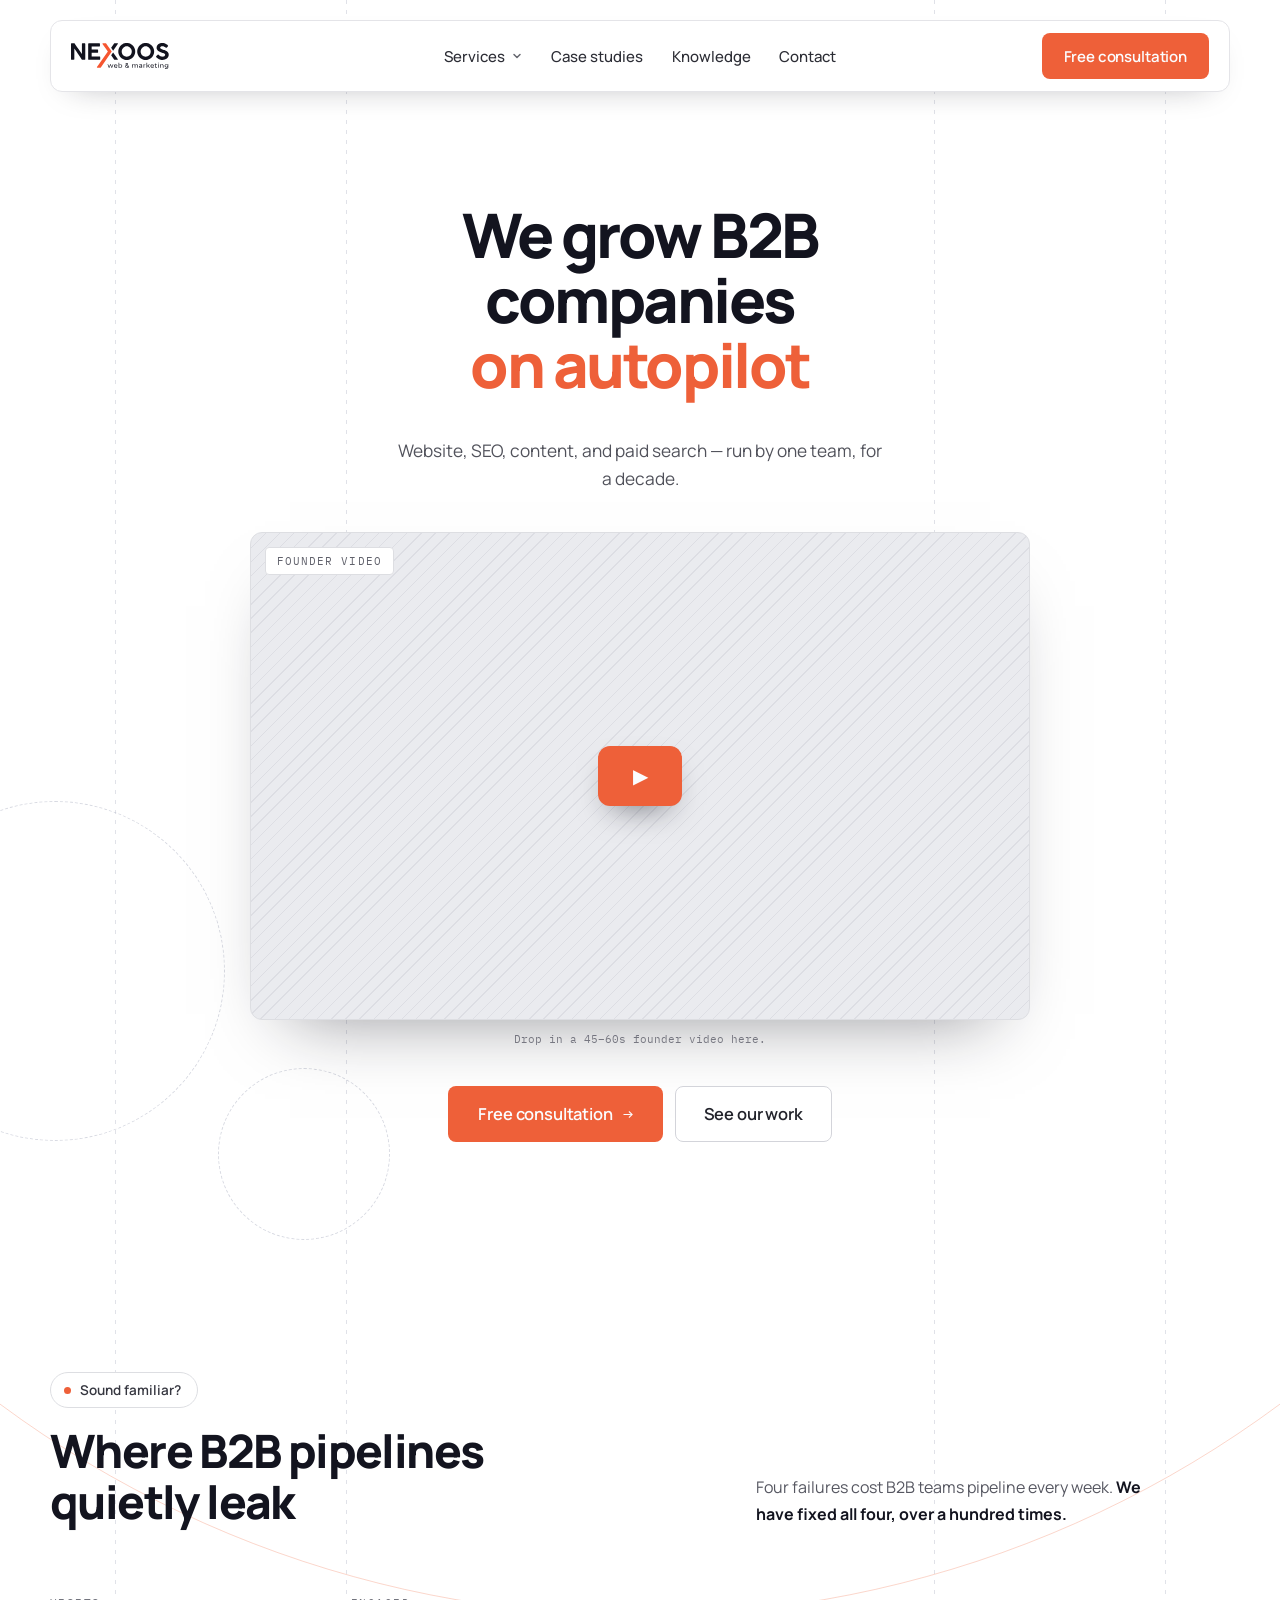
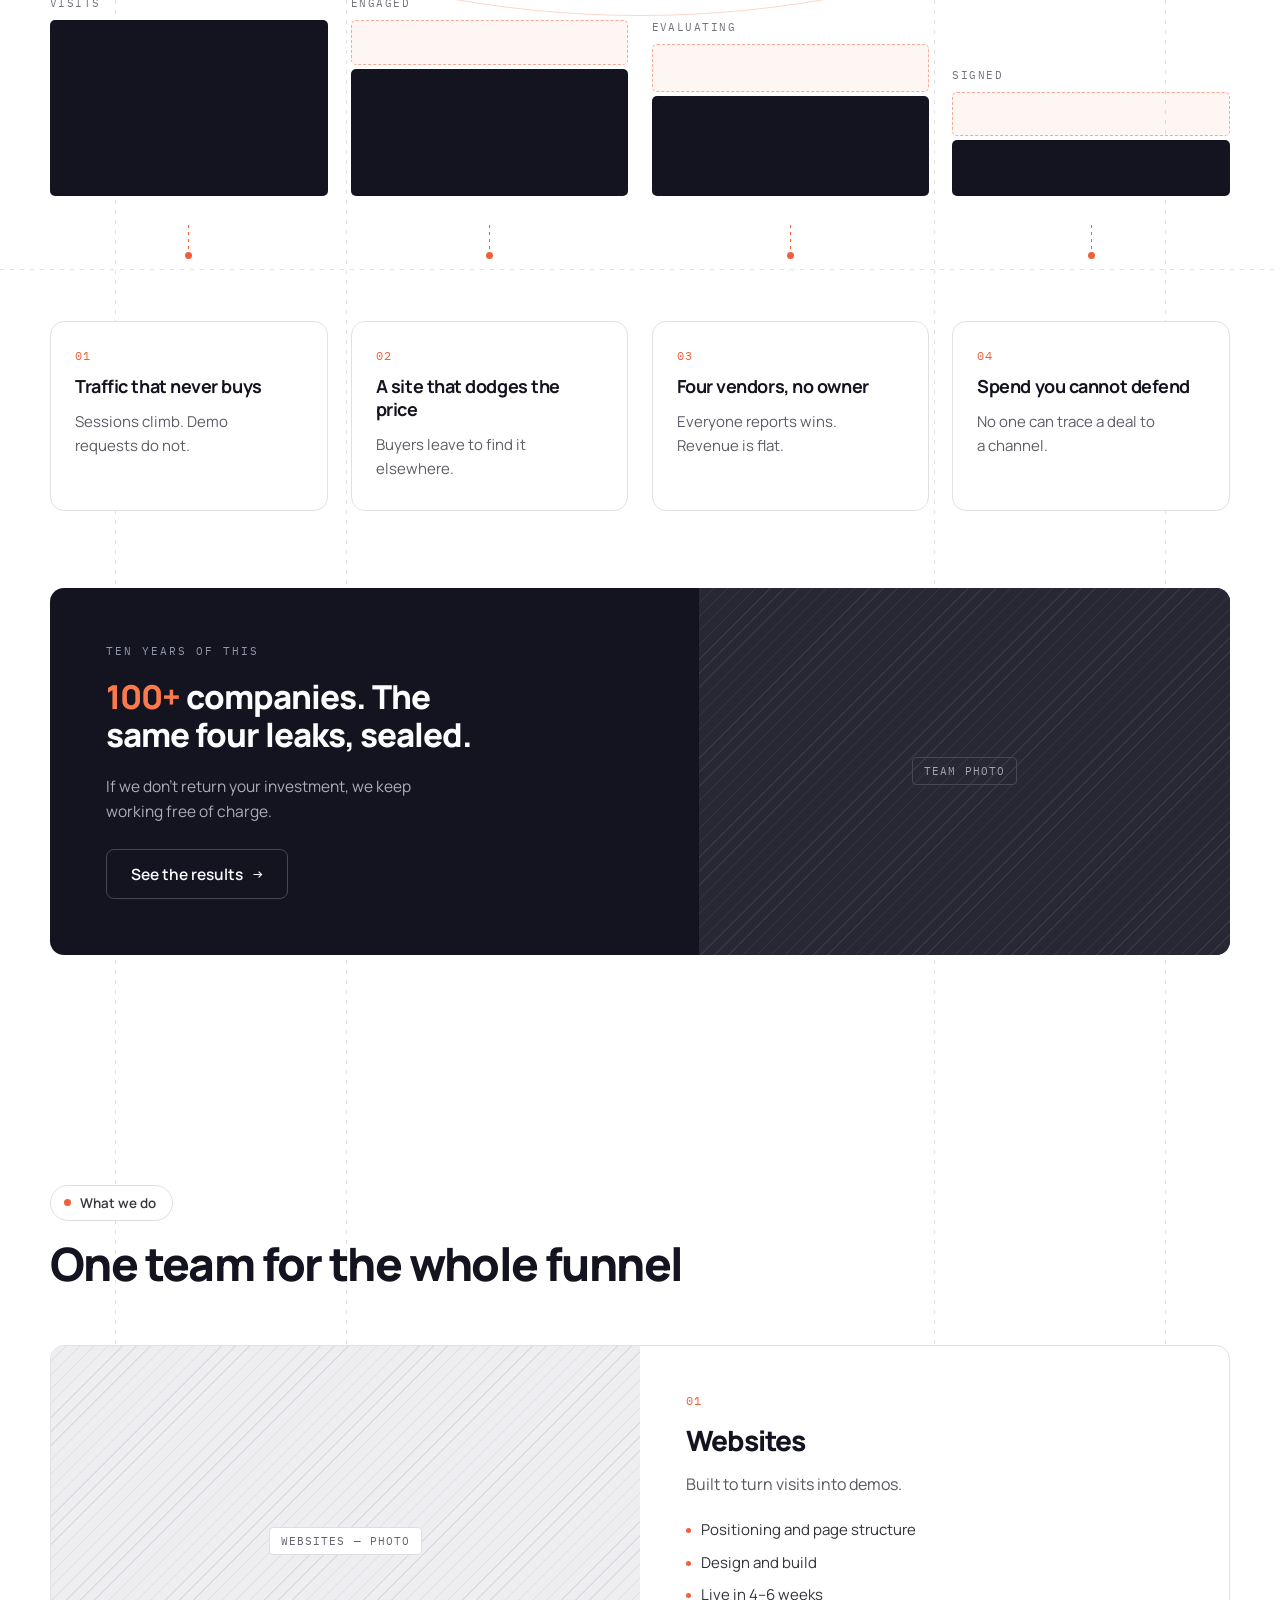
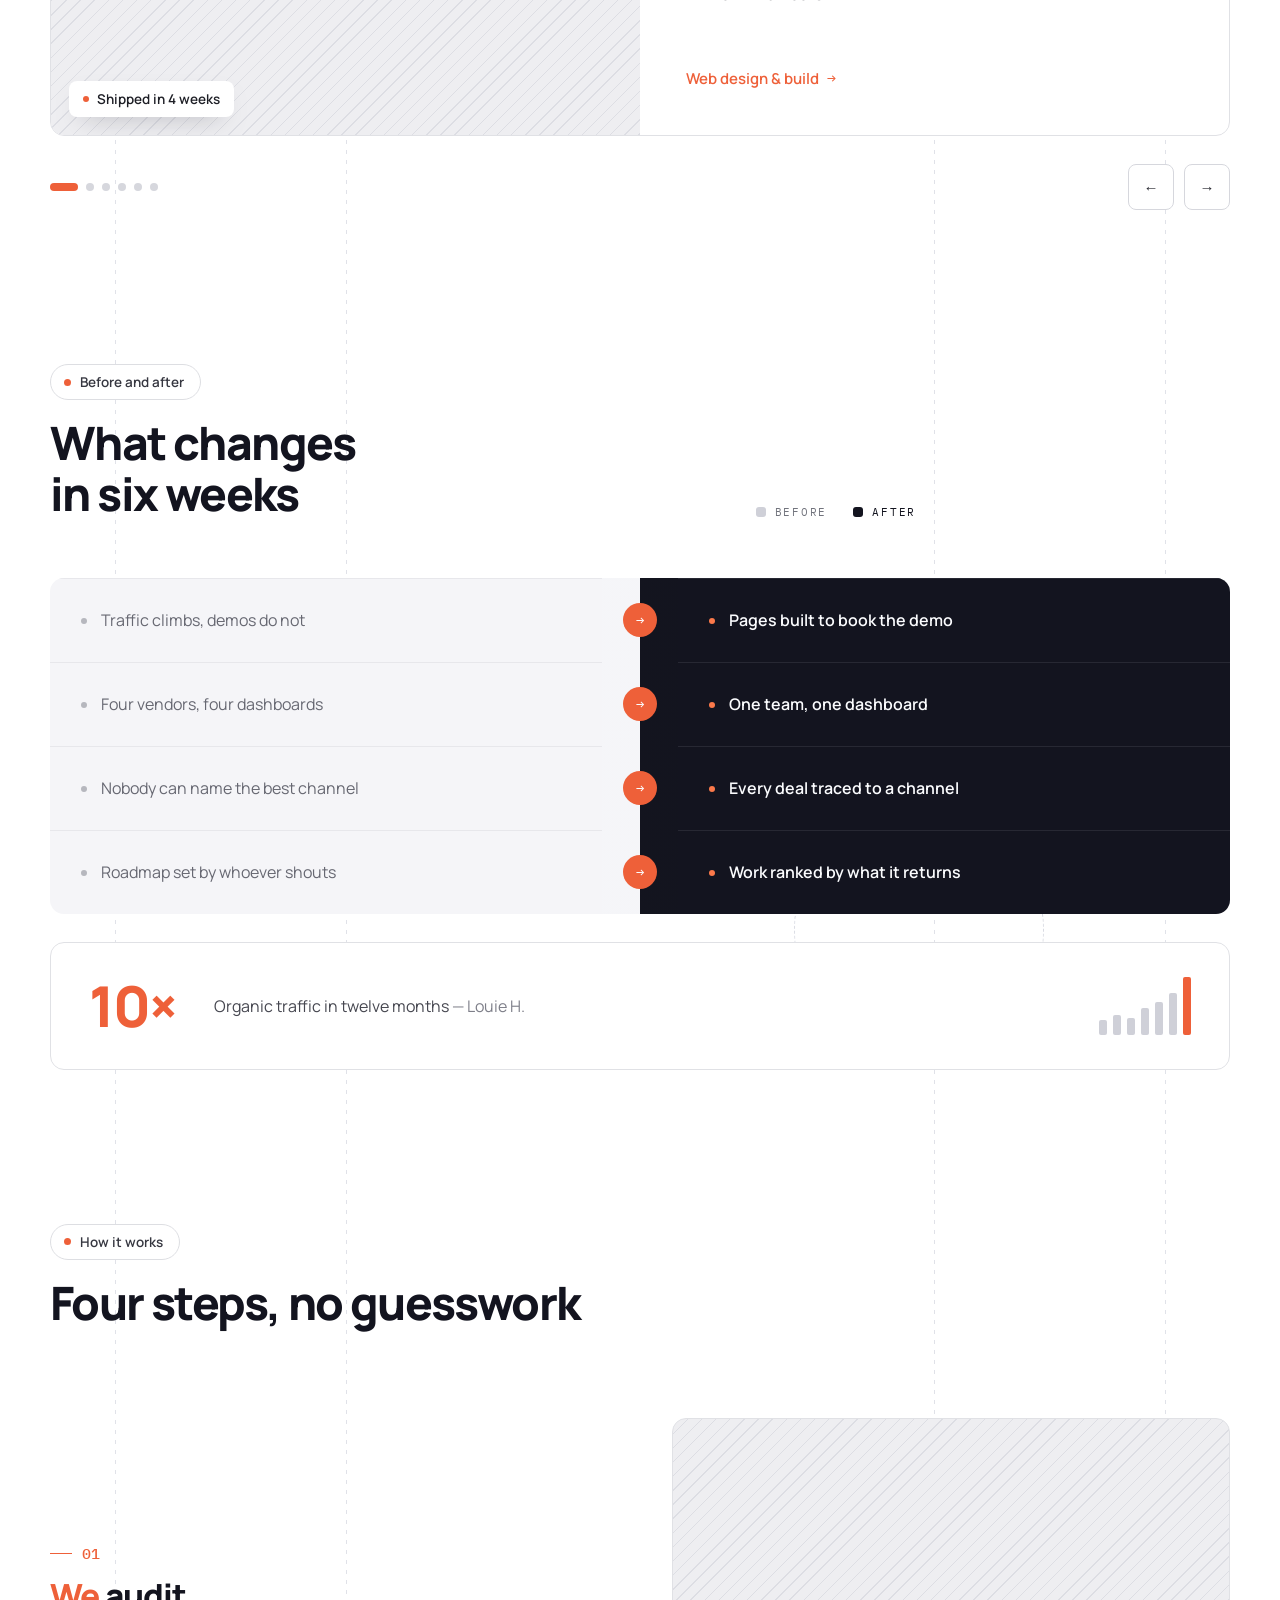
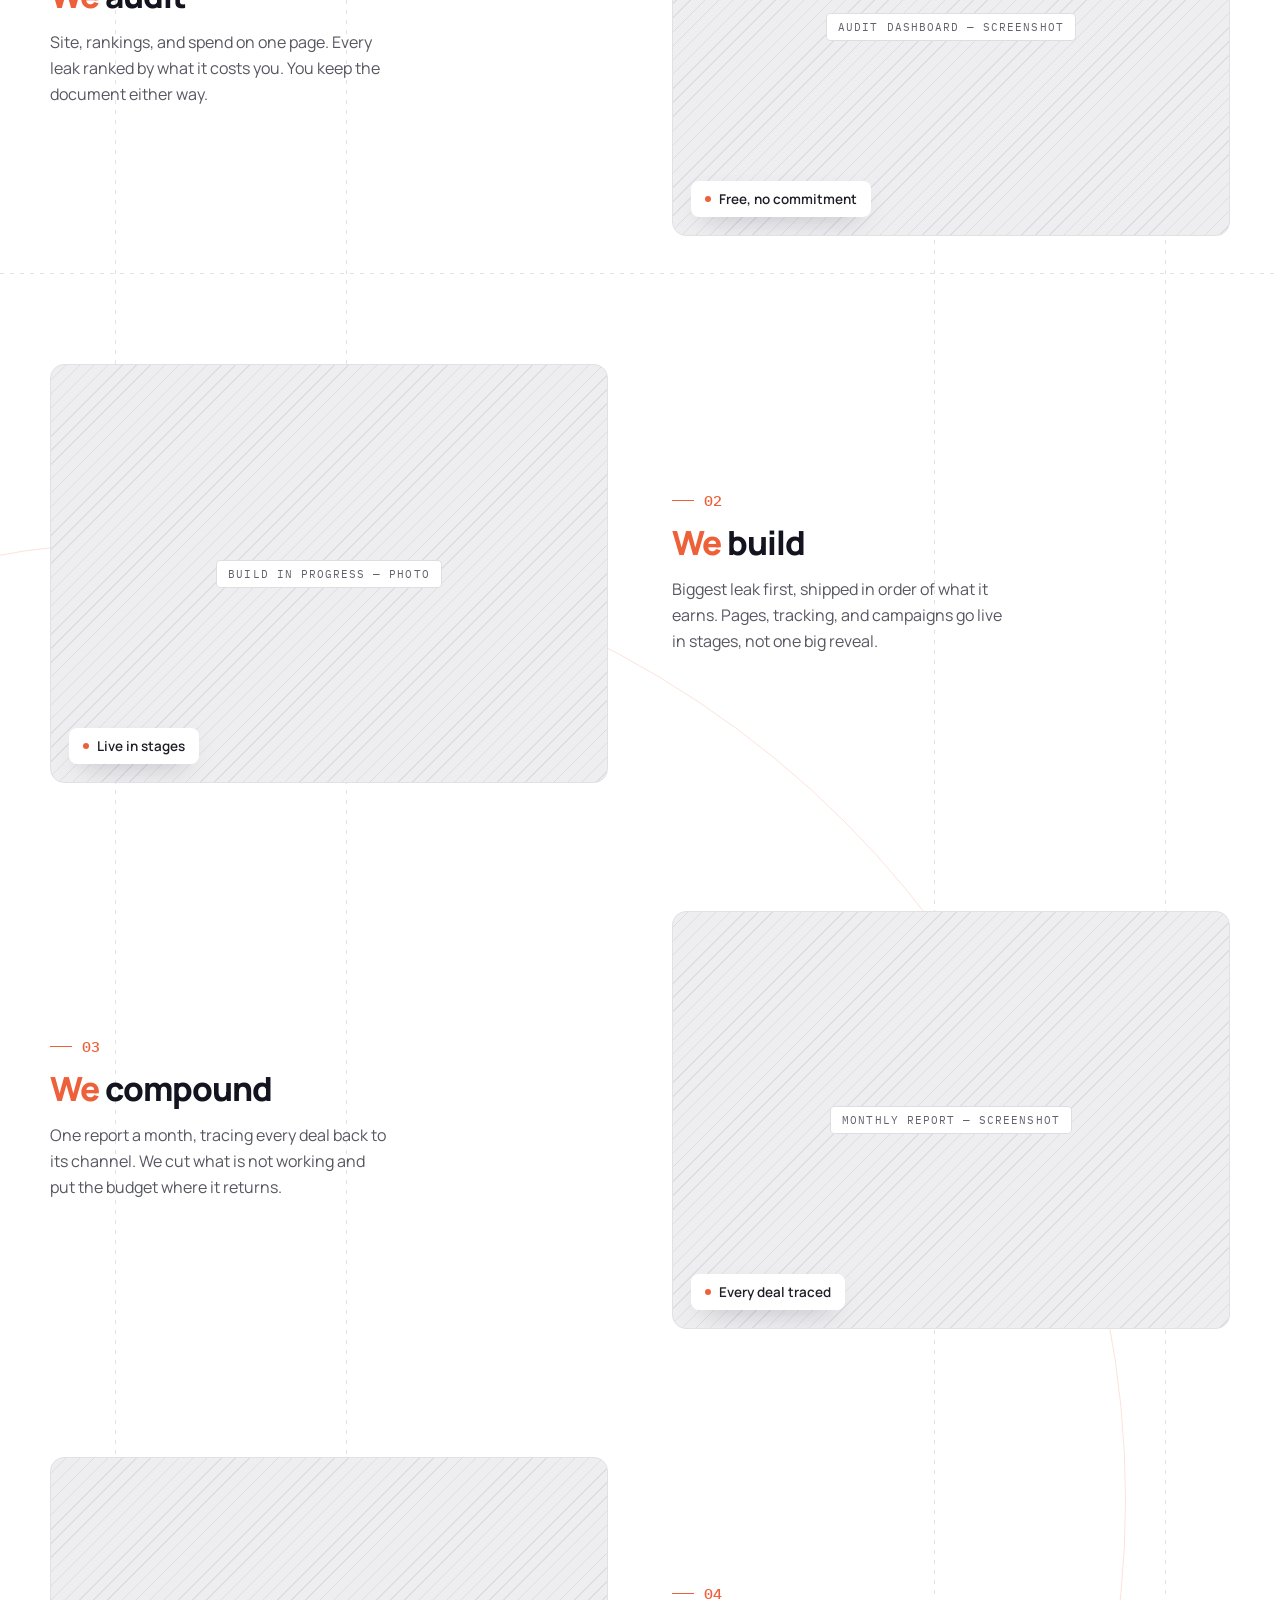
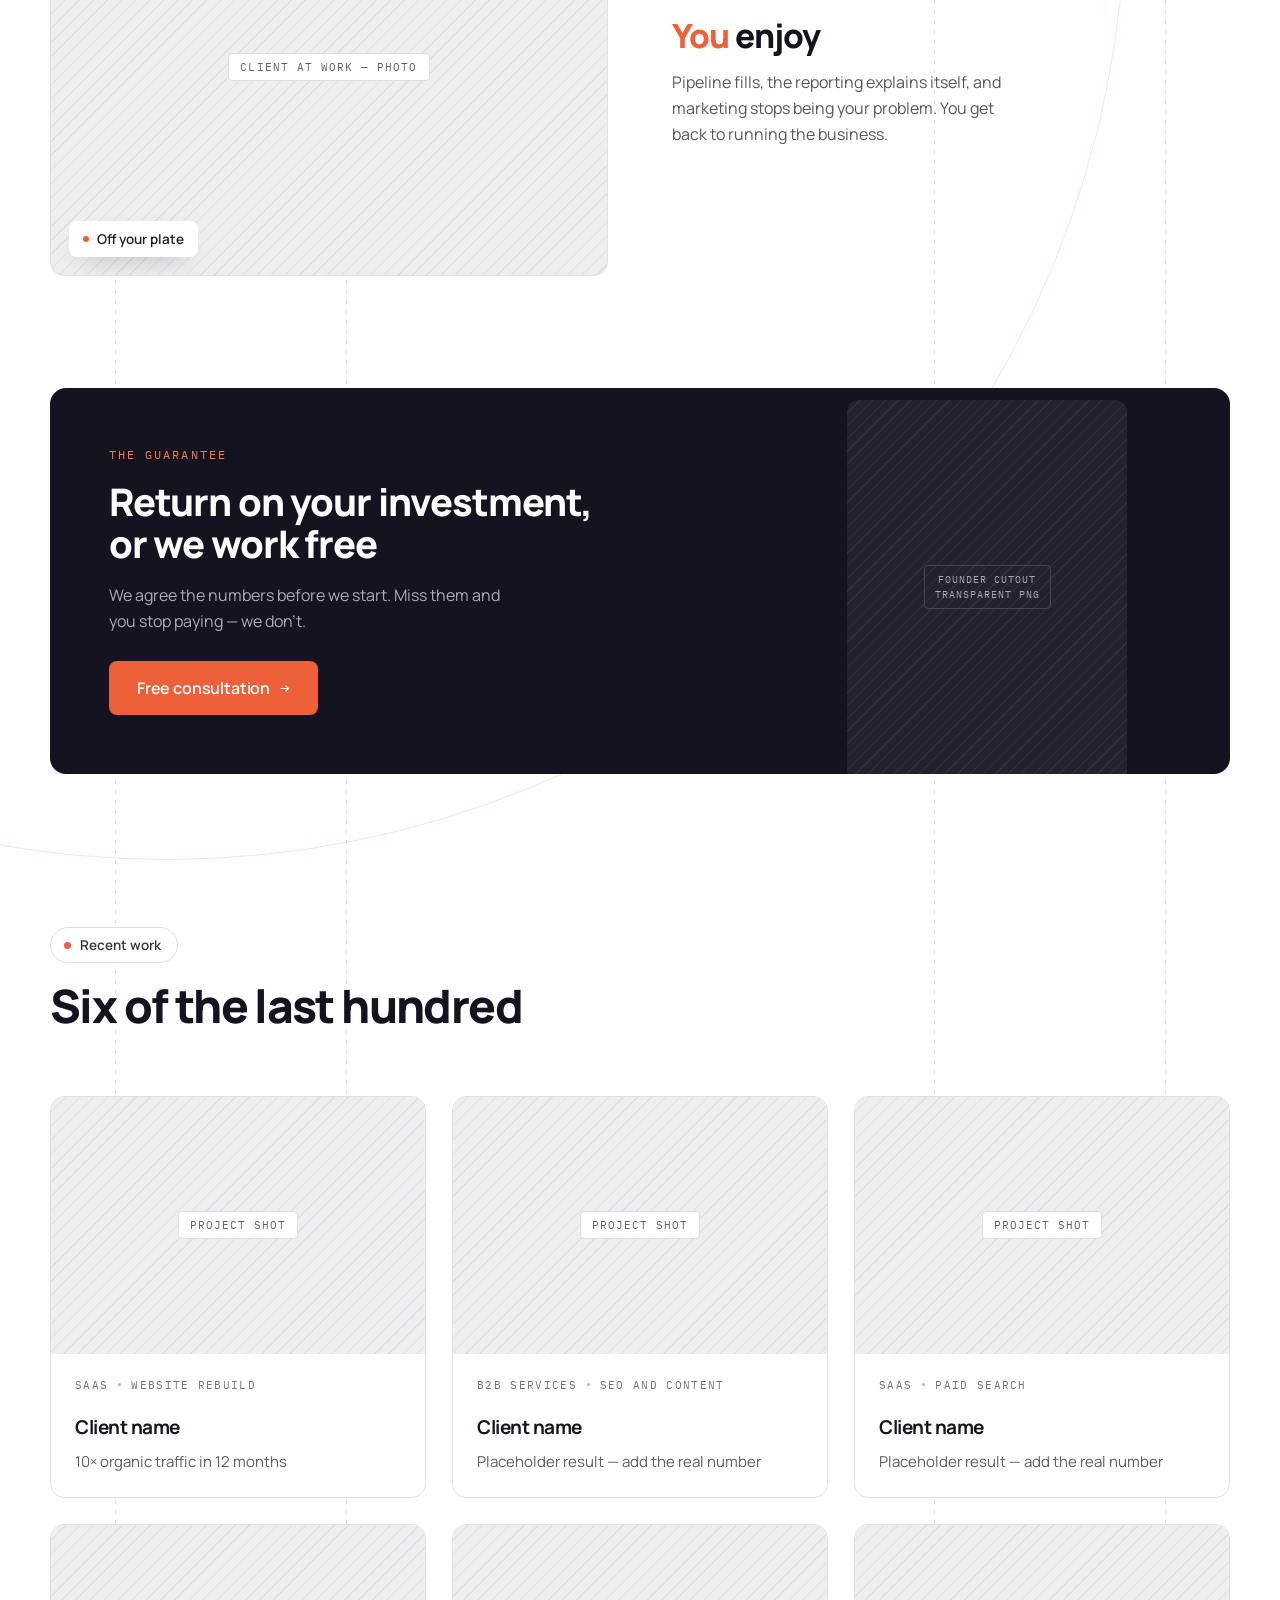
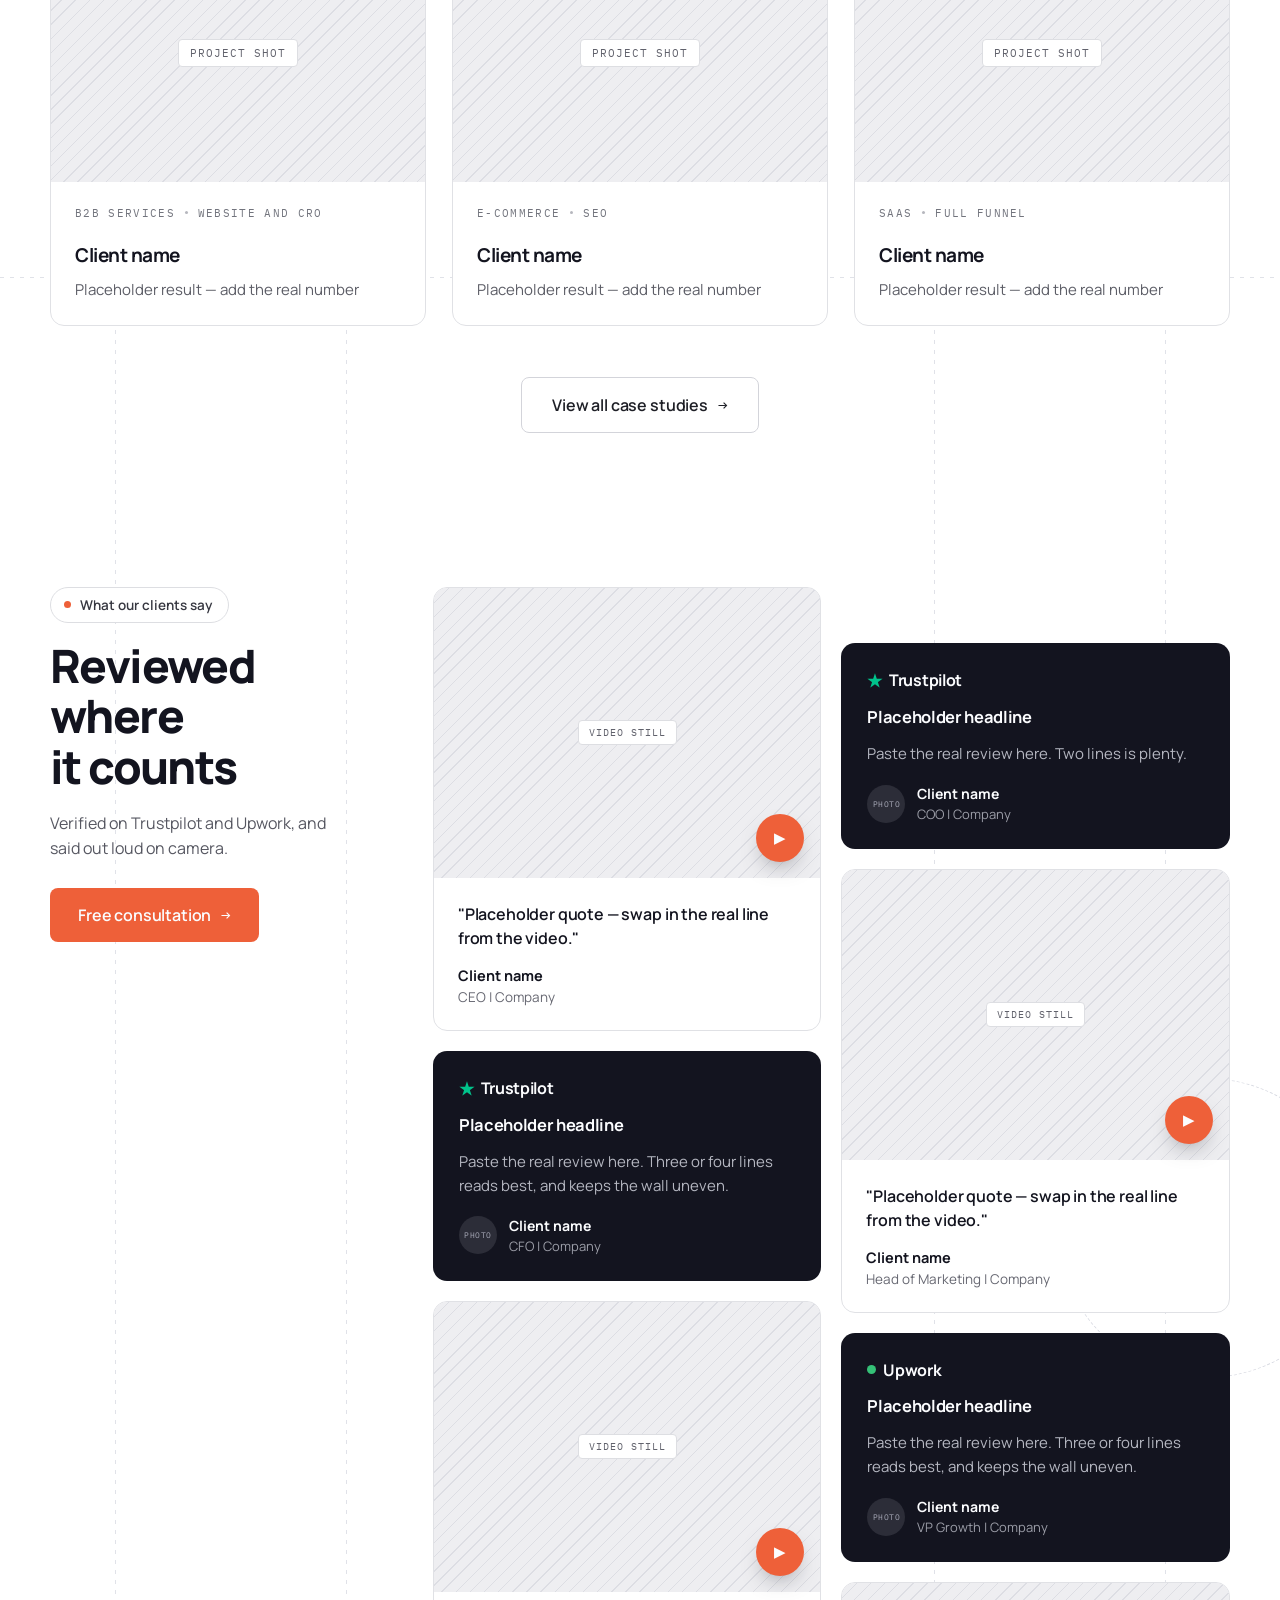
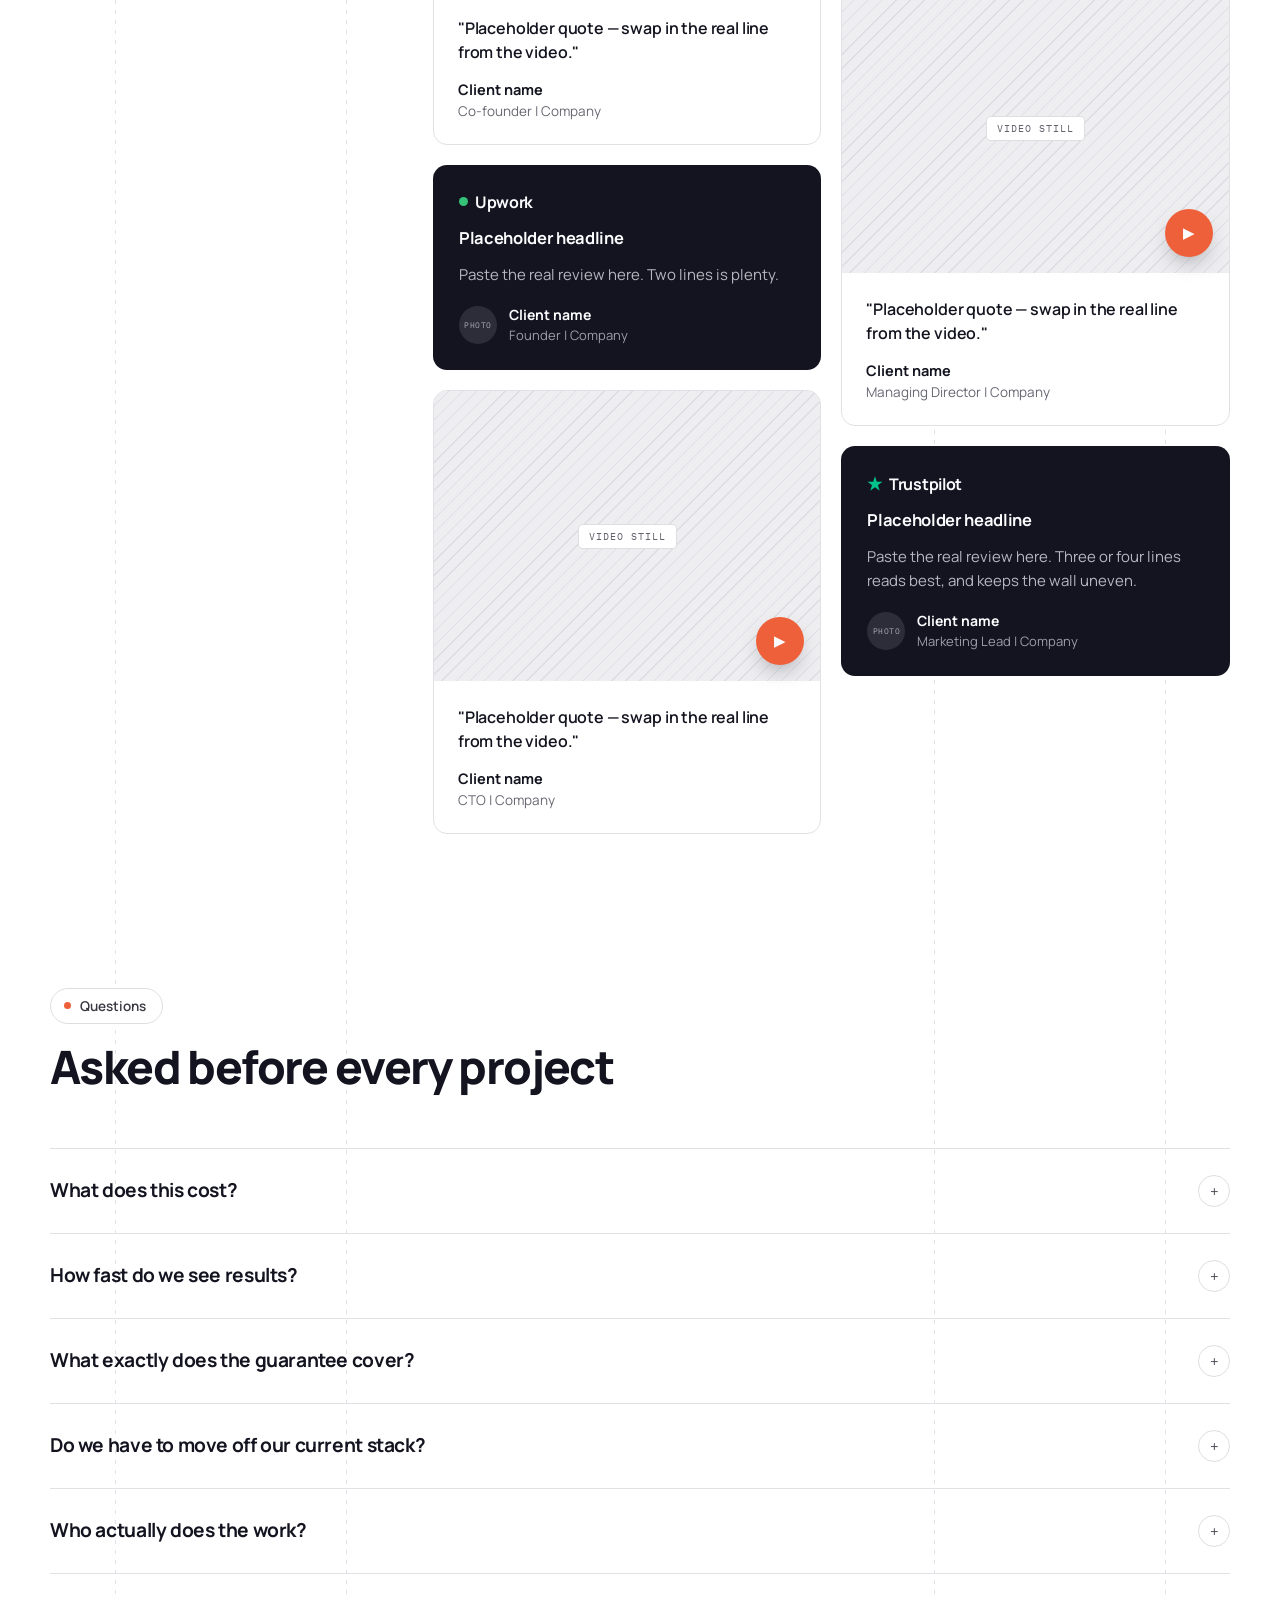
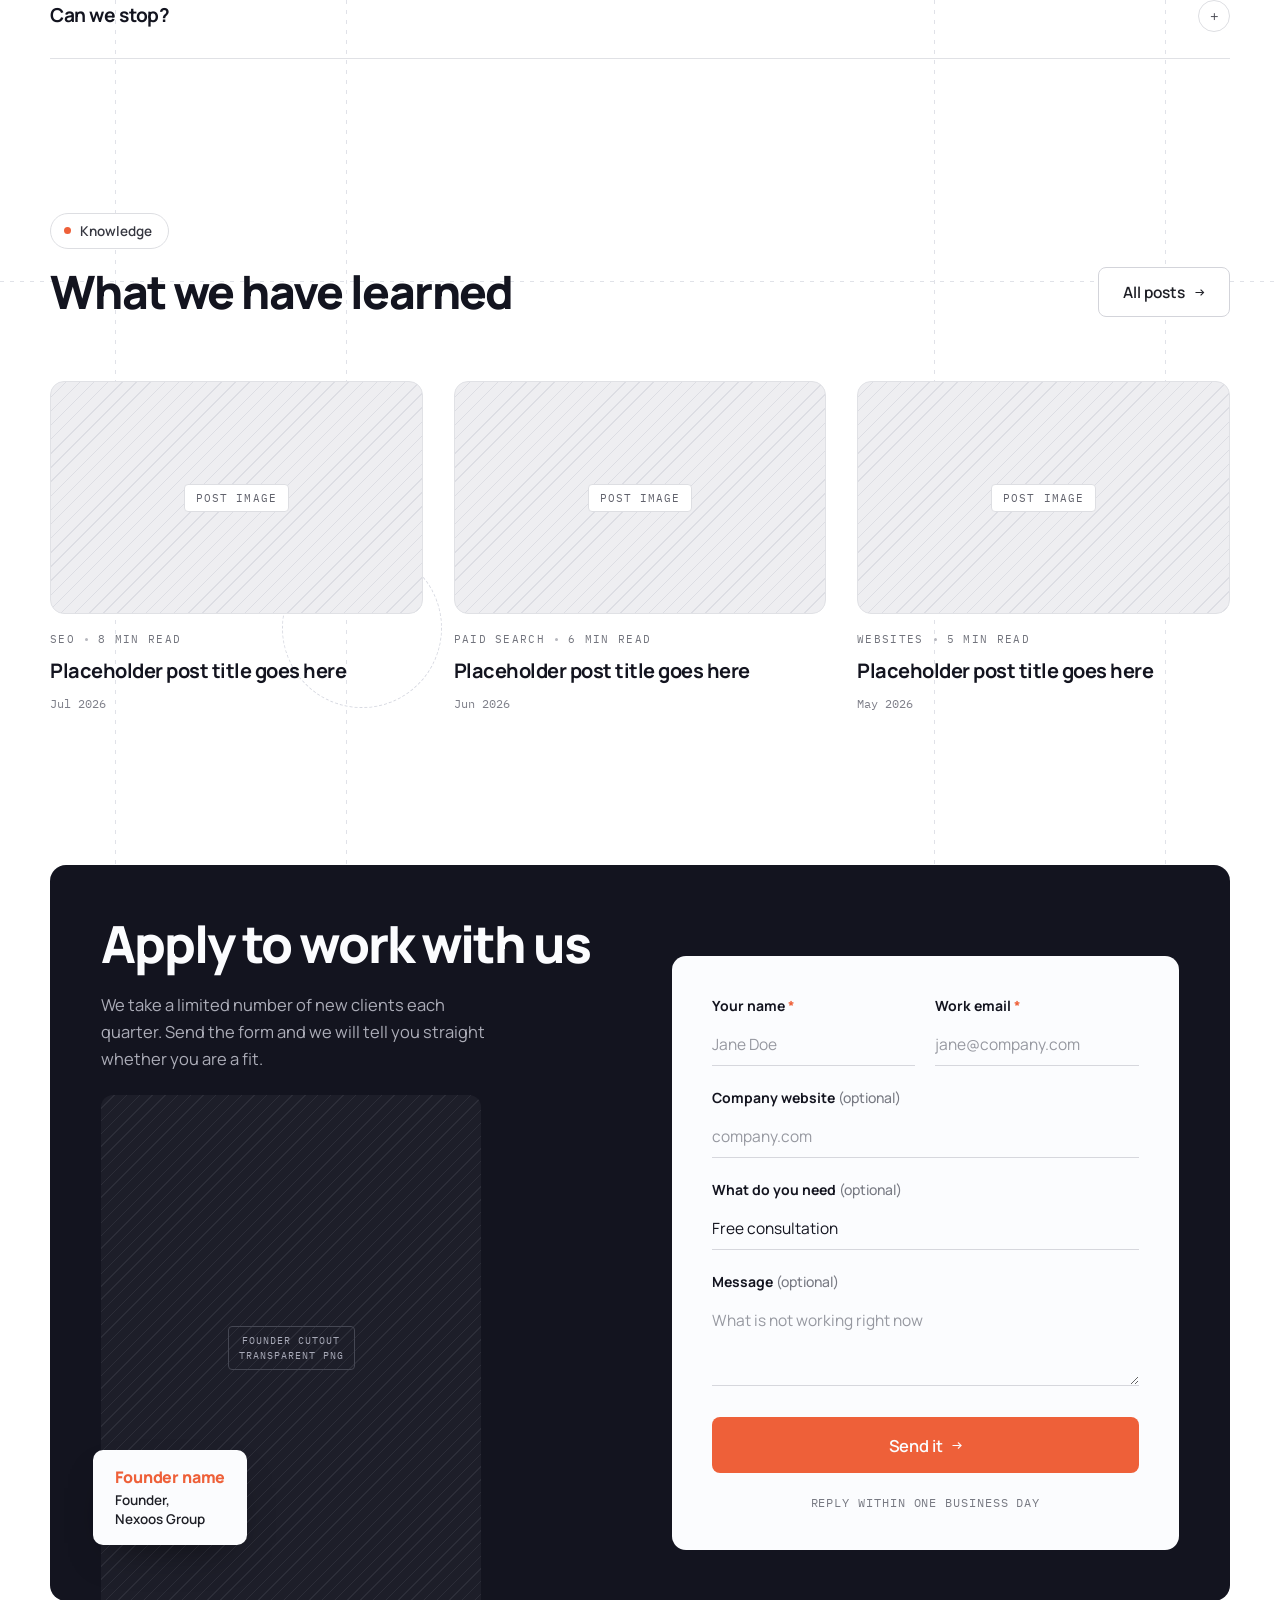
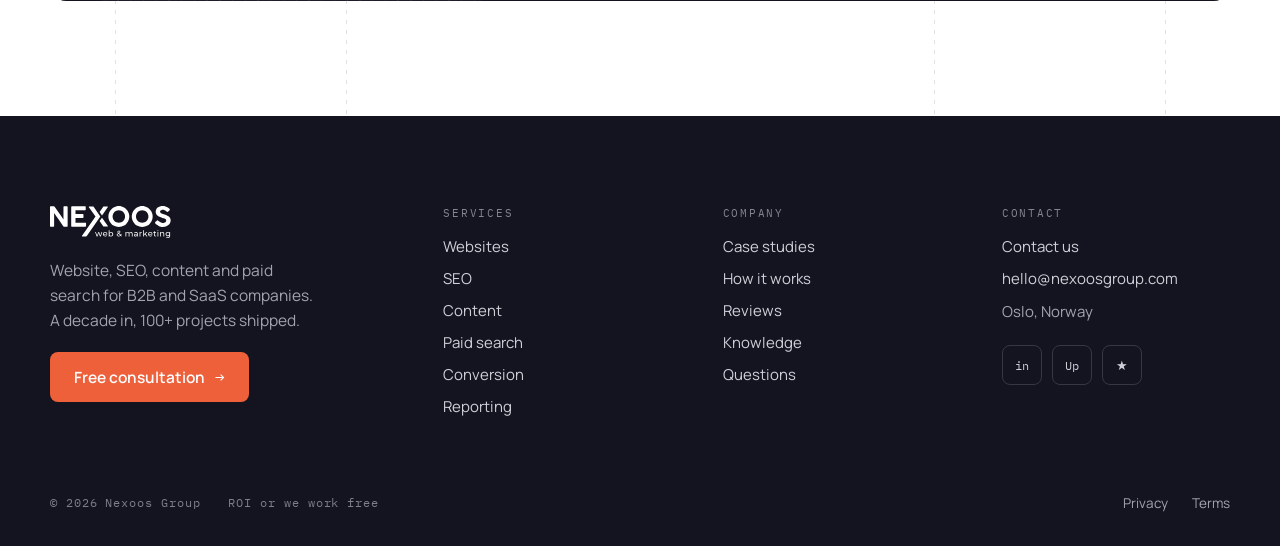
==== commit 87c28c7f: "Global header component: shared header.css + header.js across all pages" ====
--- a/index.html
+++ b/index.html
@@ -12,6 +12,7 @@
   <link
     href="https://fonts.googleapis.com/css2?family=Manrope:wght@400;500;600;700;800&family=IBM+Plex+Mono:wght@400;500&display=swap"
     rel="stylesheet">
+  <link rel="stylesheet" href="header.css">
   <style>
     *,
     *::before,
@@ -49,296 +50,7 @@
       color: oklch(0.68 0.012 280);
     }
 
-    /* --- Mobile-first: hamburger visible, nav hidden by default --- */
-    [data-nx-menu] {
-      display: flex;
-    }
-
-    [data-nx-nav] {
-      display: none !important;
-    }
-
-    [data-nx-cta-desktop] {
-      display: none !important;
-    }
-
-    @media (min-width: 941px) {
-      [data-nx-nav] {
-        display: flex !important;
-      }
-
-      [data-nx-menu] {
-        display: none !important;
-      }
-
-      [data-nx-cta-desktop] {
-        display: inline-flex !important;
-      }
-    }
-
-    /* --- Mega menu --- */
-    .mega-trigger {
-      position: static;
-    }
-    .mega-trigger > a {
-      display: inline-flex;
-      align-items: center;
-      gap: 6px;
-      cursor: pointer;
-    }
-    .mega-trigger > a .mega-caret {
-      transition: transform 0.3s ease;
-    }
-    .mega-trigger.is-open > a .mega-caret {
-      transform: rotate(180deg);
-    }
-    .mega-panel {
-      position: absolute;
-      top: 100%;
-      left: 0;
-      right: 0;
-      margin-top: 12px;
-      background: oklch(1 0 0);
-      border: 1px solid oklch(0.92 0.005 280);
-      border-radius: 14px;
-      box-shadow: 0 24px 64px -12px oklch(0.196 0.021 279 / 0.18);
-      padding: 36px clamp(28px, 3vw, 48px) 40px;
-      opacity: 0;
-      pointer-events: none;
-      transform: translateY(8px);
-      transition: opacity 0.3s ease, transform 0.3s ease;
-      z-index: 100;
-    }
-    .mega-trigger.is-open .mega-panel {
-      opacity: 1;
-      pointer-events: auto;
-      transform: translateY(0);
-    }
-    .mega-grid {
-      display: grid;
-      grid-template-columns: repeat(4, 1fr);
-      gap: 0 32px;
-    }
-    .mega-col-head {
-      padding-bottom: 20px;
-      border-bottom: 1px solid oklch(0.92 0.005 280);
-      margin-bottom: 20px;
-    }
-    .mega-col-head h3 {
-      margin: 0 0 4px;
-      font-size: 13px;
-      font-weight: 800;
-      letter-spacing: 0.06em;
-      text-transform: uppercase;
-      color: oklch(0.196 0.021 279);
-    }
-    .mega-col-head p {
-      margin: 0;
-      font-size: 12.5px;
-      color: oklch(0.52 0.015 280);
-      line-height: 1.4;
-    }
-    .mega-item {
-      display: flex;
-      align-items: flex-start;
-      gap: 12px;
-      padding: 12px 8px;
-      border-radius: 8px;
-      transition: background 0.25s ease;
-      text-decoration: none;
-    }
-    .mega-item:hover {
-      background: oklch(0.97 0.004 280);
-    }
-    .mega-item-icon {
-      width: 34px;
-      height: 34px;
-      display: flex;
-      align-items: center;
-      justify-content: center;
-      flex-shrink: 0;
-      border-radius: 8px;
-      background: oklch(0.96 0.008 36);
-      color: oklch(0.665 0.184 36);
-      font-size: 16px;
-    }
-    .mega-item-text h4 {
-      margin: 0 0 2px;
-      font-size: 14px;
-      font-weight: 700;
-      color: oklch(0.196 0.021 279);
-      letter-spacing: -0.01em;
-    }
-    .mega-item-text p {
-      margin: 0;
-      font-size: 12.5px;
-      color: oklch(0.52 0.015 280);
-      line-height: 1.4;
-    }
-    @media (max-width: 940px) {
-      .mega-panel {
-        display: none !important;
-      }
-    }
-
-    /* --- Hamburger button --- */
-    .hamburger {
-      width: 40px;
-      height: 40px;
-      display: flex;
-      align-items: center;
-      justify-content: center;
-      background: none;
-      border: 0;
-      cursor: pointer;
-      padding: 0;
-      flex-shrink: 0;
-      position: relative;
-      z-index: 60;
-    }
-
-    .hamburger span {
-      display: block;
-      width: 20px;
-      height: 2px;
-      background: oklch(0.196 0.021 279);
-      border-radius: 2px;
-      position: absolute;
-      transition: transform 0.35s cubic-bezier(0.16, 1, 0.3, 1), opacity 0.25s ease;
-    }
-
-    .hamburger span:nth-child(1) {
-      transform: translateY(-6px);
-    }
-
-    .hamburger span:nth-child(2) {
-      transform: translateY(0);
-    }
-
-    .hamburger span:nth-child(3) {
-      transform: translateY(6px);
-    }
-
-    .hamburger.is-active span:nth-child(1) {
-      transform: rotate(45deg);
-    }
-
-    .hamburger.is-active span:nth-child(2) {
-      opacity: 0;
-    }
-
-    .hamburger.is-active span:nth-child(3) {
-      transform: rotate(-45deg);
-    }
-
-    /* --- Mobile drawer --- */
-    .mobile-drawer {
-      position: fixed;
-      inset: 0;
-      z-index: 55;
-      pointer-events: none;
-      opacity: 0;
-      transition: opacity 0.35s ease;
-    }
-    .mobile-drawer.is-open {
-      pointer-events: auto;
-      opacity: 1;
-    }
-    .mobile-drawer__backdrop {
-      position: absolute;
-      inset: 0;
-      background: oklch(0.196 0.021 279 / 0.5);
-      backdrop-filter: blur(4px);
-    }
-    .mobile-drawer__panel {
-      position: absolute; top: 0; left: 0; right: 0; bottom: 0;
-      background: oklch(1 0 0);
-      padding: 100px clamp(24px, 5vw, 40px) 40px;
-      display: flex;
-      flex-direction: column;
-      gap: 24px;
-      transform: translateY(-12px);
-      opacity: 0;
-      transition: transform 0.4s cubic-bezier(0.16, 1, 0.3, 1), opacity 0.35s ease;
-    }
-    .mobile-drawer.is-open .mobile-drawer__panel {
-      transform: translateY(0);
-      opacity: 1;
-    }
-    .mobile-drawer__close {
-      position: absolute;
-      top: clamp(20px, 2.4vw, 30px);
-      right: clamp(20px, 4vw, 44px);
-      width: 36px;
-      height: 36px;
-      display: flex;
-      align-items: center;
-      justify-content: center;
-      background: none;
-      border: 1px solid oklch(0.92 0.005 280);
-      border-radius: 50%;
-      cursor: pointer;
-      font-size: 16px;
-      color: oklch(0.4 0.015 280);
-      transition: background 0.3s, color 0.3s;
-      z-index: 1;
-    }
-    .mobile-drawer__close:hover {
-      background: oklch(0.96 0.004 280);
-      color: oklch(0.196 0.021 279);
-    }
-    .mobile-drawer__nav {
-      display: flex;
-      flex-direction: column;
-      gap: 0;
-    }
-    .mobile-drawer__nav a {
-      display: flex;
-      align-items: center;
-      padding: 16px 0;
-      font-size: 18px;
-      font-weight: 600;
-      letter-spacing: -0.02em;
-      color: oklch(0.196 0.021 279);
-      border-bottom: 1px solid oklch(0.93 0.005 280);
-      transition: color 0.3s ease;
-    }
-    .mobile-drawer__nav a:last-child {
-      border-bottom: none;
-    }
-    .mobile-drawer__nav a:hover {
-      color: oklch(0.665 0.184 36);
-    }
-    .mobile-drawer__nav a.is-active {
-      color: oklch(0.665 0.184 36);
-    }
-    .mobile-drawer__cta {
-      margin-top: 8px;
-      display: flex;
-      align-items: center;
-      justify-content: center;
-      gap: 10px;
-      height: 52px;
-      border-radius: 8px;
-      background: oklch(0.665 0.184 36);
-      color: oklch(0.99 0.003 280);
-      font-size: 16px;
-      font-weight: 600;
-      letter-spacing: -0.01em;
-      transition: background 0.3s ease;
-    }
-    .mobile-drawer__cta:hover {
-      background: oklch(0.196 0.021 279);
-      color: oklch(0.99 0.003 280);
-    }
-    body.menu-open {
-      overflow: hidden;
-    }
-    @media (min-width: 941px) {
-      .mobile-drawer {
-        display: none !important;
-      }
-    }
+
 
     /* --- FAQ smooth transition --- */
     .faq-answer {
@@ -353,13 +65,7 @@
       overflow: hidden;
     }
 
-    /* --- Header scroll hide/show --- */
-    .site-header-wrap {
-      transition: transform 0.35s cubic-bezier(0.16, 1, 0.3, 1);
-    }
-    .site-header-wrap.is-hidden {
-      transform: translateY(-110%);
-    }
+
 
     /* --- CTA2 (contact section) --- */
     @media (max-width: 860px) {
@@ -709,206 +415,8 @@
     </div>
 
 
-    <!-- ═══════════════ HEADER / NAV ═══════════════ -->
-    <div id="site-header" class="site-header-wrap"
-      style="position: sticky; top: 0; z-index: 50; isolation: isolate; padding: clamp(12px, 1.6vw, 20px) clamp(16px, 4vw, 40px); display: flex; justify-content: center">
-      <header
-        style="width: 100%; max-width: 1180px; background: oklch(1 0 0); border: 1px solid oklch(0.92 0.005 280); border-radius: 12px; box-shadow: 0 12px 34px -22px oklch(0.196 0.021 279 / 0.4); overflow: visible">
-        <div
-          style="padding: 12px clamp(14px, 1.6vw, 20px); display: flex; align-items: center; gap: clamp(16px, 2.4vw, 40px)">
-          <div style="flex: 1; display: flex; align-items: center">
-            <a href="#top" style="display: flex; align-items: center; flex-shrink: 0">
-              <img src="images/LOGO.svg" alt="Nexoos Group" style="display: block; height: 26px; width: auto">
-            </a>
-          </div>
-          <nav data-nx-nav
-            style="display: flex; align-items: center; gap: clamp(18px, 2.2vw, 34px); font-size: 15px; font-weight: 500; flex-shrink: 0">
-            <div class="mega-trigger">
-              <a href="services.html"
-                style="display: inline-flex; align-items: center; gap: 6px; color: oklch(0.3 0.015 280)">
-                Services
-                <span class="mega-caret" style="font-size: 20px; color: oklch(0.62 0.012 280); line-height: 0">▾</span>
-              </a>
-              <!-- Mega menu panel -->
-              <div class="mega-panel">
-                <div class="mega-grid">
-                  <!-- Web Design -->
-                  <div>
-                    <div class="mega-col-head">
-                      <h3>Design</h3>
-                      <p>Plan the look, UX and brand</p>
-                    </div>
-                    <a href="services.html" class="mega-item">
-                      <div class="mega-item-icon">
-                        <svg width="18" height="18" viewBox="0 0 24 24" fill="none" stroke="currentColor" stroke-width="2" stroke-linecap="round" stroke-linejoin="round"><rect x="3" y="3" width="18" height="18" rx="2"/><path d="M3 9h18"/><path d="M9 21V9"/></svg>
-                      </div>
-                      <div class="mega-item-text">
-                        <h4>Web Design</h4>
-                        <p>Websites, landing pages, and service pages</p>
-                      </div>
-                    </a>
-                    <a href="services.html" class="mega-item">
-                      <div class="mega-item-icon">
-                        <svg width="18" height="18" viewBox="0 0 24 24" fill="none" stroke="currentColor" stroke-width="2" stroke-linecap="round" stroke-linejoin="round"><rect x="5" y="2" width="14" height="20" rx="2"/><path d="M12 18h.01"/></svg>
-                      </div>
-                      <div class="mega-item-text">
-                        <h4>UX/UI & Product Design</h4>
-                        <p>Software, mobile apps, and dashboards</p>
-                      </div>
-                    </a>
-                    <a href="services.html" class="mega-item">
-                      <div class="mega-item-icon">
-                        <svg width="18" height="18" viewBox="0 0 24 24" fill="none" stroke="currentColor" stroke-width="2" stroke-linecap="round" stroke-linejoin="round"><circle cx="12" cy="12" r="10"/><path d="M8 12h8"/><path d="M12 8v8"/></svg>
-                      </div>
-                      <div class="mega-item-text">
-                        <h4>Branding & Visual Identity</h4>
-                        <p>Logos, brand systems, visual direction</p>
-                      </div>
-                    </a>
-                  </div>
-
-                  <!-- Web Development -->
-                  <div>
-                    <div class="mega-col-head">
-                      <h3>Development</h3>
-                      <p>Build websites, stores and platforms</p>
-                    </div>
-                    <a href="services.html" class="mega-item">
-                      <div class="mega-item-icon">
-                        <svg width="18" height="18" viewBox="0 0 24 24" fill="none" stroke="currentColor" stroke-width="2" stroke-linecap="round" stroke-linejoin="round"><polyline points="16 18 22 12 16 6"/><polyline points="8 6 2 12 8 18"/></svg>
-                      </div>
-                      <div class="mega-item-text">
-                        <h4>CMS Development</h4>
-                        <p>WordPress, Webflow, Elementor, and more</p>
-                      </div>
-                    </a>
-                    <a href="services.html" class="mega-item">
-                      <div class="mega-item-icon">
-                        <svg width="18" height="18" viewBox="0 0 24 24" fill="none" stroke="currentColor" stroke-width="2" stroke-linecap="round" stroke-linejoin="round"><circle cx="9" cy="21" r="1"/><circle cx="20" cy="21" r="1"/><path d="M1 1h4l2.68 13.39a2 2 0 0 0 2 1.61h9.72a2 2 0 0 0 2-1.61L23 6H6"/></svg>
-                      </div>
-                      <div class="mega-item-text">
-                        <h4>E-commerce Development</h4>
-                        <p>Shopify and WooCommerce stores</p>
-                      </div>
-                    </a>
-                    <a href="services.html" class="mega-item">
-                      <div class="mega-item-icon">
-                        <svg width="18" height="18" viewBox="0 0 24 24" fill="none" stroke="currentColor" stroke-width="2" stroke-linecap="round" stroke-linejoin="round"><rect x="2" y="3" width="20" height="14" rx="2"/><path d="M8 21h8"/><path d="M12 17v4"/></svg>
-                      </div>
-                      <div class="mega-item-text">
-                        <h4>Full-stack & MVP</h4>
-                        <p>Dashboards, internal tools, MVP builds</p>
-                      </div>
-                    </a>
-                  </div>
-
-                  <!-- Marketing -->
-                  <div>
-                    <div class="mega-col-head">
-                      <h3>Marketing</h3>
-                      <p>Drive traffic and generate leads</p>
-                    </div>
-                    <a href="services.html" class="mega-item">
-                      <div class="mega-item-icon">
-                        <svg width="18" height="18" viewBox="0 0 24 24" fill="none" stroke="currentColor" stroke-width="2" stroke-linecap="round" stroke-linejoin="round"><path d="M22 12h-4l-3 9L9 3l-3 9H2"/></svg>
-                      </div>
-                      <div class="mega-item-text">
-                        <h4>Paid Ads</h4>
-                        <p>Google Ads, Meta, and paid search</p>
-                      </div>
-                    </a>
-                    <a href="services.html" class="mega-item">
-                      <div class="mega-item-icon">
-                        <svg width="18" height="18" viewBox="0 0 24 24" fill="none" stroke="currentColor" stroke-width="2" stroke-linecap="round" stroke-linejoin="round"><path d="M4 4h16c1.1 0 2 .9 2 2v12c0 1.1-.9 2-2 2H4c-1.1 0-2-.9-2-2V6c0-1.1.9-2 2-2z"/><polyline points="22,6 12,13 2,6"/></svg>
-                      </div>
-                      <div class="mega-item-text">
-                        <h4>Email Marketing</h4>
-                        <p>Campaigns, automation, newsletters</p>
-                      </div>
-                    </a>
-                    <a href="services.html" class="mega-item">
-                      <div class="mega-item-icon">
-                        <svg width="18" height="18" viewBox="0 0 24 24" fill="none" stroke="currentColor" stroke-width="2" stroke-linecap="round" stroke-linejoin="round"><path d="M18 8A6 6 0 0 0 6 8c0 7-3 9-3 9h18s-3-2-3-9"/><path d="M13.73 21a2 2 0 0 1-3.46 0"/></svg>
-                      </div>
-                      <div class="mega-item-text">
-                        <h4>Social Media</h4>
-                        <p>Content strategy and management</p>
-                      </div>
-                    </a>
-                  </div>
-
-                  <!-- SEO -->
-                  <div>
-                    <div class="mega-col-head">
-                      <h3>SEO</h3>
-                      <p>Get found and rank higher</p>
-                    </div>
-                    <a href="services.html" class="mega-item">
-                      <div class="mega-item-icon">
-                        <svg width="18" height="18" viewBox="0 0 24 24" fill="none" stroke="currentColor" stroke-width="2" stroke-linecap="round" stroke-linejoin="round"><circle cx="11" cy="11" r="8"/><path d="M21 21l-4.35-4.35"/></svg>
-                      </div>
-                      <div class="mega-item-text">
-                        <h4>Technical SEO</h4>
-                        <p>Site speed, crawlability, indexing</p>
-                      </div>
-                    </a>
-                    <a href="services.html" class="mega-item">
-                      <div class="mega-item-icon">
-                        <svg width="18" height="18" viewBox="0 0 24 24" fill="none" stroke="currentColor" stroke-width="2" stroke-linecap="round" stroke-linejoin="round"><path d="M14 2H6a2 2 0 0 0-2 2v16a2 2 0 0 0 2 2h12a2 2 0 0 0 2-2V8z"/><polyline points="14 2 14 8 20 8"/><line x1="16" y1="13" x2="8" y2="13"/><line x1="16" y1="17" x2="8" y2="17"/></svg>
-                      </div>
-                      <div class="mega-item-text">
-                        <h4>Content SEO</h4>
-                        <p>Keyword strategy, blog optimization</p>
-                      </div>
-                    </a>
-                    <a href="services.html" class="mega-item">
-                      <div class="mega-item-icon">
-                        <svg width="18" height="18" viewBox="0 0 24 24" fill="none" stroke="currentColor" stroke-width="2" stroke-linecap="round" stroke-linejoin="round"><path d="M21 10c0 7-9 13-9 13s-9-6-9-13a9 9 0 0 1 18 0z"/><circle cx="12" cy="10" r="3"/></svg>
-                      </div>
-                      <div class="mega-item-text">
-                        <h4>Local SEO</h4>
-                        <p>Google Business, maps, local rankings</p>
-                      </div>
-                    </a>
-                  </div>
-                </div>
-              </div>
-            </div>
-            <a href="#work" style="color: oklch(0.3 0.015 280)">Case studies</a>
-            <a href="blog.html" style="color: oklch(0.3 0.015 280)">Knowledge</a>
-            <a href="contact.html" style="color: oklch(0.3 0.015 280)">Contact</a>
-          </nav>
-          <div
-            style="display: flex; align-items: center; justify-content: flex-end; gap: 12px; flex-shrink: 0; flex: 1">
-            <a data-nx-cta-desktop href="contact.html" class="btn-hover-dark"
-              style="align-items: center; height: 46px; padding: 0 22px; border-radius: 8px; background: oklch(0.665 0.184 36); color: oklch(0.99 0.003 280); font-size: 15px; font-weight: 600; letter-spacing: -0.01em; transition: background 0.3s">Free
-              consultation</a>
-            <button data-nx-menu type="button" id="hamburger-btn" class="hamburger" aria-label="Open menu"
-              aria-expanded="false">
-              <span></span><span></span><span></span>
-            </button>
-          </div>
-        </div>
-      </header>
-    </div>
-
-    <!-- Mobile drawer -->
-    <div class="mobile-drawer" id="mobile-drawer">
-      <div class="mobile-drawer__backdrop" id="drawer-backdrop"></div>
-      <div class="mobile-drawer__panel">
-        <button type="button" class="mobile-drawer__close" id="drawer-close-btn" aria-label="Close menu">✕</button>
-        <nav class="mobile-drawer__nav">
-          <a href="services.html" class="drawer-link">Services</a>
-          <a href="#work" class="drawer-link">Case studies</a>
-          <a href="blog.html" class="drawer-link">Knowledge</a>
-          <a href="contact.html" class="drawer-link">Contact</a>
-        </nav>
-        <a href="contact.html" class="mobile-drawer__cta drawer-link">
-          Free consultation
-          <span style="font-family: 'IBM Plex Mono', monospace; font-weight: 400">→</span>
-        </a>
-      </div>
-    </div>
+    <!-- ═══════════════ HEADER (injected by header.js) ═══════════════ -->
+    <div id="nx-header"></div>
 
     <!-- ═══════════════ HERO ═══════════════ -->
     <section id="top"
@@ -1018,25 +526,21 @@
         <div data-nx-gaps
           style="margin-top: clamp(36px, 4.6vw, 56px); display: grid; grid-template-columns: minmax(0, 1fr); gap: clamp(14px, 1.8vw, 24px)">
           <article data-reveal style="position: relative; overflow: hidden; display: flex; flex-direction: column; gap: 12px; padding: 26px 24px 30px; border: 1px solid oklch(0.91 0.006 280); border-radius: 14px; background: oklch(1 0 0); transition-delay: 0s">
-            <svg aria-hidden="true" viewBox="0 0 80 80" fill="none" stroke="oklch(0.665 0.184 36 / 0.14)" stroke-width="3.5" stroke-linecap="round" stroke-linejoin="round" style="position: absolute; right: -12px; bottom: -12px; width: 122px; height: 122px; pointer-events: none"><path d="M8 20h64M8 20v44"></path><path d="M18 34l14 12 12-8 20 18"></path><path d="M64 56v-8h-8"></path></svg>
             <span style="position: relative; font-family: 'IBM Plex Mono', monospace; font-size: 12px; letter-spacing: 0.1em; color: oklch(0.665 0.184 36)">01</span>
             <h3 style="position: relative; margin: 0; font-size: 18px; font-weight: 700; letter-spacing: -0.025em; line-height: 1.28; color: oklch(0.196 0.021 279)">Traffic that never buys</h3>
             <p style="position: relative; margin: 0; max-width: 24ch; font-size: 15px; line-height: 1.55; color: oklch(0.48 0.015 280); text-wrap: pretty">Sessions climb. Demo requests do not.</p>
           </article>
           <article data-reveal style="position: relative; overflow: hidden; display: flex; flex-direction: column; gap: 12px; padding: 26px 24px 30px; border: 1px solid oklch(0.91 0.006 280); border-radius: 14px; background: oklch(1 0 0); transition-delay: 0.12s">
-            <svg aria-hidden="true" viewBox="0 0 80 80" fill="none" stroke="oklch(0.665 0.184 36 / 0.14)" stroke-width="3.5" stroke-linecap="round" stroke-linejoin="round" style="position: absolute; right: -12px; bottom: -12px; width: 122px; height: 122px; pointer-events: none"><path d="M42 10H14a4 4 0 0 0-4 4v28l30 30 32-32L42 10z"></path><circle cx="26" cy="26" r="5"></circle></svg>
             <span style="position: relative; font-family: 'IBM Plex Mono', monospace; font-size: 12px; letter-spacing: 0.1em; color: oklch(0.665 0.184 36)">02</span>
             <h3 style="position: relative; margin: 0; font-size: 18px; font-weight: 700; letter-spacing: -0.025em; line-height: 1.28; color: oklch(0.196 0.021 279)">A site that dodges the price</h3>
             <p style="position: relative; margin: 0; max-width: 24ch; font-size: 15px; line-height: 1.55; color: oklch(0.48 0.015 280); text-wrap: pretty">Buyers leave to find it elsewhere.</p>
           </article>
           <article data-reveal style="position: relative; overflow: hidden; display: flex; flex-direction: column; gap: 12px; padding: 26px 24px 30px; border: 1px solid oklch(0.91 0.006 280); border-radius: 14px; background: oklch(1 0 0); transition-delay: 0.24s">
-            <svg aria-hidden="true" viewBox="0 0 80 80" fill="none" stroke="oklch(0.665 0.184 36 / 0.14)" stroke-width="3.5" stroke-linecap="round" stroke-linejoin="round" style="position: absolute; right: -12px; bottom: -12px; width: 122px; height: 122px; pointer-events: none"><rect x="8" y="8" width="28" height="28" rx="4"></rect><rect x="44" y="8" width="28" height="28" rx="4"></rect><rect x="8" y="44" width="28" height="28" rx="4"></rect><rect x="44" y="44" width="28" height="28" rx="4"></rect></svg>
             <span style="position: relative; font-family: 'IBM Plex Mono', monospace; font-size: 12px; letter-spacing: 0.1em; color: oklch(0.665 0.184 36)">03</span>
             <h3 style="position: relative; margin: 0; font-size: 18px; font-weight: 700; letter-spacing: -0.025em; line-height: 1.28; color: oklch(0.196 0.021 279)">Four vendors, no owner</h3>
             <p style="position: relative; margin: 0; max-width: 24ch; font-size: 15px; line-height: 1.55; color: oklch(0.48 0.015 280); text-wrap: pretty">Everyone reports wins. Revenue is flat.</p>
           </article>
           <article data-reveal style="position: relative; overflow: hidden; display: flex; flex-direction: column; gap: 12px; padding: 26px 24px 30px; border: 1px solid oklch(0.91 0.006 280); border-radius: 14px; background: oklch(1 0 0); transition-delay: 0.36s">
-            <svg aria-hidden="true" viewBox="0 0 80 80" fill="none" stroke="oklch(0.665 0.184 36 / 0.14)" stroke-width="3.5" stroke-linecap="round" stroke-linejoin="round" style="position: absolute; right: -12px; bottom: -12px; width: 122px; height: 122px; pointer-events: none"><rect x="8" y="16" width="64" height="48" rx="6"></rect><path d="M8 32h64"></path><path d="M20 48h16"></path></svg>
             <span style="position: relative; font-family: 'IBM Plex Mono', monospace; font-size: 12px; letter-spacing: 0.1em; color: oklch(0.665 0.184 36)">04</span>
             <h3 style="position: relative; margin: 0; font-size: 18px; font-weight: 700; letter-spacing: -0.025em; line-height: 1.28; color: oklch(0.196 0.021 279)">Spend you cannot defend</h3>
             <p style="position: relative; margin: 0; max-width: 24ch; font-size: 15px; line-height: 1.55; color: oklch(0.48 0.015 280); text-wrap: pretty">No one can trace a deal to a channel.</p>
@@ -2070,90 +1574,8 @@
     }
 
     initScrollReveal();
-
-    /* ═══════════════ HEADER HIDE ON SCROLL DOWN / SHOW ON SCROLL UP ═══════════════ */
-    (function () {
-      const header = document.getElementById('site-header');
-      let lastScrollY = window.scrollY;
-      let ticking = false;
-
-      window.addEventListener('scroll', () => {
-        if (!ticking) {
-          requestAnimationFrame(() => {
-            const currentY = window.scrollY;
-            if (currentY > lastScrollY && currentY > 80) {
-              header.classList.add('is-hidden');
-            } else {
-              header.classList.remove('is-hidden');
-            }
-            lastScrollY = currentY;
-            ticking = false;
-          });
-          ticking = true;
-        }
-      });
-    })();
-
-    /* ═══════════════ MOBILE HAMBURGER MENU ═══════════════ */
-    (function () {
-      const btn = document.getElementById('hamburger-btn');
-      const drawer = document.getElementById('mobile-drawer');
-      const backdrop = document.getElementById('drawer-backdrop');
-      const closeBtn = document.getElementById('drawer-close-btn');
-      if (!btn || !drawer) return;
-
-      function openMenu() {
-        btn.classList.add('is-active');
-        btn.setAttribute('aria-expanded', 'true');
-        drawer.classList.add('is-open');
-        document.body.classList.add('menu-open');
-      }
-
-      function closeMenu() {
-        btn.classList.remove('is-active');
-        btn.setAttribute('aria-expanded', 'false');
-        drawer.classList.remove('is-open');
-        document.body.classList.remove('menu-open');
-      }
-
-      btn.addEventListener('click', () => {
-        drawer.classList.contains('is-open') ? closeMenu() : openMenu();
-      });
-
-      if (backdrop) backdrop.addEventListener('click', closeMenu);
-      if (closeBtn) closeBtn.addEventListener('click', closeMenu);
-
-      drawer.querySelectorAll('.drawer-link').forEach(link => {
-        link.addEventListener('click', closeMenu);
-      });
-    })();
-
-    /* ═══════════════ MEGA MENU HOVER ═══════════════ */
-    (function () {
-      const trigger = document.querySelector('.mega-trigger');
-      const panel = trigger ? trigger.querySelector('.mega-panel') : null;
-      const link = trigger ? trigger.querySelector('a') : null;
-      if (!trigger || !panel || !link) return;
-
-      let closeTimer = null;
-
-      function openMega() {
-        clearTimeout(closeTimer);
-        trigger.classList.add('is-open');
-      }
-
-      function scheduleMegaClose() {
-        closeTimer = setTimeout(() => {
-          trigger.classList.remove('is-open');
-        }, 250);
-      }
-
-      link.addEventListener('mouseenter', openMega);
-      link.addEventListener('mouseleave', scheduleMegaClose);
-      panel.addEventListener('mouseenter', openMega);
-      panel.addEventListener('mouseleave', scheduleMegaClose);
-    })();
   </script>
+  <script src="header.js"></script>
 </body>
 
 </html
--- a/header.css
+++ b/header.css
@@ -0,0 +1,308 @@
+/* ═══════════════════════════════════════════════════
+   NEXOOS — Global Header Styles
+   Shared across all pages via <link rel="stylesheet">
+   ═══════════════════════════════════════════════════ */
+
+/* --- Mobile-first: hamburger visible, nav hidden by default --- */
+[data-nx-menu] {
+  display: flex;
+}
+
+[data-nx-nav] {
+  display: none !important;
+}
+
+[data-nx-cta-desktop] {
+  display: none !important;
+}
+
+@media (min-width: 941px) {
+  [data-nx-nav] {
+    display: flex !important;
+  }
+
+  [data-nx-menu] {
+    display: none !important;
+  }
+
+  [data-nx-cta-desktop] {
+    display: inline-flex !important;
+  }
+}
+
+/* --- Mega menu --- */
+.mega-trigger {
+  position: static;
+}
+.mega-trigger > a {
+  display: inline-flex;
+  align-items: center;
+  gap: 6px;
+  cursor: pointer;
+}
+.mega-trigger > a .mega-caret {
+  transition: transform 0.3s ease;
+}
+.mega-trigger.is-open > a .mega-caret {
+  transform: rotate(180deg);
+}
+.mega-panel {
+  position: absolute;
+  top: 100%;
+  left: 0;
+  right: 0;
+  margin-top: 12px;
+  background: oklch(1 0 0);
+  border: 1px solid oklch(0.92 0.005 280);
+  border-radius: 14px;
+  box-shadow: 0 24px 64px -12px oklch(0.196 0.021 279 / 0.18);
+  padding: 36px clamp(28px, 3vw, 48px) 40px;
+  opacity: 0;
+  pointer-events: none;
+  transform: translateY(8px);
+  transition: opacity 0.3s ease, transform 0.3s ease;
+  z-index: 100;
+}
+.mega-trigger.is-open .mega-panel {
+  opacity: 1;
+  pointer-events: auto;
+  transform: translateY(0);
+}
+.mega-grid {
+  display: grid;
+  grid-template-columns: repeat(4, 1fr);
+  gap: 0 32px;
+}
+.mega-col-head {
+  padding-bottom: 20px;
+  border-bottom: 1px solid oklch(0.92 0.005 280);
+  margin-bottom: 20px;
+}
+.mega-col-head h3 {
+  margin: 0 0 4px;
+  font-size: 13px;
+  font-weight: 800;
+  letter-spacing: 0.06em;
+  text-transform: uppercase;
+  color: oklch(0.196 0.021 279);
+}
+.mega-col-head p {
+  margin: 0;
+  font-size: 12.5px;
+  color: oklch(0.52 0.015 280);
+  line-height: 1.4;
+}
+.mega-item {
+  display: flex;
+  align-items: flex-start;
+  gap: 12px;
+  padding: 12px 8px;
+  border-radius: 8px;
+  transition: background 0.25s ease;
+  text-decoration: none;
+}
+.mega-item:hover {
+  background: oklch(0.97 0.004 280);
+}
+.mega-item-icon {
+  width: 34px;
+  height: 34px;
+  display: flex;
+  align-items: center;
+  justify-content: center;
+  flex-shrink: 0;
+  border-radius: 8px;
+  background: oklch(0.96 0.008 36);
+  color: oklch(0.665 0.184 36);
+  font-size: 16px;
+}
+.mega-item-text h4 {
+  margin: 0 0 2px;
+  font-size: 14px;
+  font-weight: 700;
+  color: oklch(0.196 0.021 279);
+  letter-spacing: -0.01em;
+}
+.mega-item-text p {
+  margin: 0;
+  font-size: 12.5px;
+  color: oklch(0.52 0.015 280);
+  line-height: 1.4;
+}
+@media (max-width: 940px) {
+  .mega-panel {
+    display: none !important;
+  }
+}
+
+/* --- Hamburger button --- */
+.hamburger {
+  width: 40px;
+  height: 40px;
+  display: flex;
+  align-items: center;
+  justify-content: center;
+  background: none;
+  border: 0;
+  cursor: pointer;
+  padding: 0;
+  flex-shrink: 0;
+  position: relative;
+  z-index: 60;
+}
+
+.hamburger span {
+  display: block;
+  width: 20px;
+  height: 2px;
+  background: oklch(0.196 0.021 279);
+  border-radius: 2px;
+  position: absolute;
+  transition: transform 0.35s cubic-bezier(0.16, 1, 0.3, 1), opacity 0.25s ease;
+}
+
+.hamburger span:nth-child(1) {
+  transform: translateY(-6px);
+}
+
+.hamburger span:nth-child(2) {
+  transform: translateY(0);
+}
+
+.hamburger span:nth-child(3) {
+  transform: translateY(6px);
+}
+
+.hamburger.is-active span:nth-child(1) {
+  transform: rotate(45deg);
+}
+
+.hamburger.is-active span:nth-child(2) {
+  opacity: 0;
+}
+
+.hamburger.is-active span:nth-child(3) {
+  transform: rotate(-45deg);
+}
+
+/* --- Mobile drawer --- */
+.mobile-drawer {
+  position: fixed;
+  inset: 0;
+  z-index: 55;
+  pointer-events: none;
+  opacity: 0;
+  transition: opacity 0.35s ease;
+}
+.mobile-drawer.is-open {
+  pointer-events: auto;
+  opacity: 1;
+}
+.mobile-drawer__backdrop {
+  position: absolute;
+  inset: 0;
+  background: oklch(0.196 0.021 279 / 0.5);
+  backdrop-filter: blur(4px);
+}
+.mobile-drawer__panel {
+  position: absolute; top: 0; left: 0; right: 0; bottom: 0;
+  background: oklch(1 0 0);
+  padding: 100px clamp(24px, 5vw, 40px) 40px;
+  display: flex;
+  flex-direction: column;
+  gap: 24px;
+  transform: translateY(-12px);
+  opacity: 0;
+  transition: transform 0.4s cubic-bezier(0.16, 1, 0.3, 1), opacity 0.35s ease;
+}
+.mobile-drawer.is-open .mobile-drawer__panel {
+  transform: translateY(0);
+  opacity: 1;
+}
+.mobile-drawer__close {
+  position: absolute;
+  top: clamp(20px, 2.4vw, 30px);
+  right: clamp(20px, 4vw, 44px);
+  width: 36px;
+  height: 36px;
+  display: flex;
+  align-items: center;
+  justify-content: center;
+  background: none;
+  border: 1px solid oklch(0.92 0.005 280);
+  border-radius: 50%;
+  cursor: pointer;
+  font-size: 16px;
+  color: oklch(0.4 0.015 280);
+  transition: background 0.3s, color 0.3s;
+  z-index: 1;
+}
+.mobile-drawer__close:hover {
+  background: oklch(0.96 0.004 280);
+  color: oklch(0.196 0.021 279);
+}
+.mobile-drawer__nav {
+  display: flex;
+  flex-direction: column;
+  gap: 0;
+}
+.mobile-drawer__nav a {
+  display: flex;
+  align-items: center;
+  padding: 16px 0;
+  font-size: 18px;
+  font-weight: 600;
+  letter-spacing: -0.02em;
+  color: oklch(0.196 0.021 279);
+  border-bottom: 1px solid oklch(0.93 0.005 280);
+  transition: color 0.3s ease;
+}
+.mobile-drawer__nav a:last-child {
+  border-bottom: none;
+}
+.mobile-drawer__nav a:hover {
+  color: oklch(0.665 0.184 36);
+}
+.mobile-drawer__nav a.is-active {
+  color: oklch(0.665 0.184 36);
+}
+.mobile-drawer__cta {
+  margin-top: 8px;
+  display: flex;
+  align-items: center;
+  justify-content: center;
+  gap: 10px;
+  height: 52px;
+  border-radius: 8px;
+  background: oklch(0.665 0.184 36);
+  color: oklch(0.99 0.003 280);
+  font-size: 16px;
+  font-weight: 600;
+  letter-spacing: -0.01em;
+  transition: background 0.3s ease;
+}
+.mobile-drawer__cta:hover {
+  background: oklch(0.196 0.021 279);
+  color: oklch(0.99 0.003 280);
+}
+body.menu-open {
+  overflow: hidden;
+}
+@media (min-width: 941px) {
+  .mobile-drawer {
+    display: none !important;
+  }
+}
+
+/* --- Header scroll hide/show --- */
+.site-header-wrap {
+  transition: transform 0.35s cubic-bezier(0.16, 1, 0.3, 1);
+}
+.site-header-wrap.is-hidden {
+  transform: translateY(-110%);
+}
+
+/* --- Dark theme header overrides --- */
+[data-theme="dark"] .hamburger span {
+  background: oklch(0.92 0.008 280);
+}
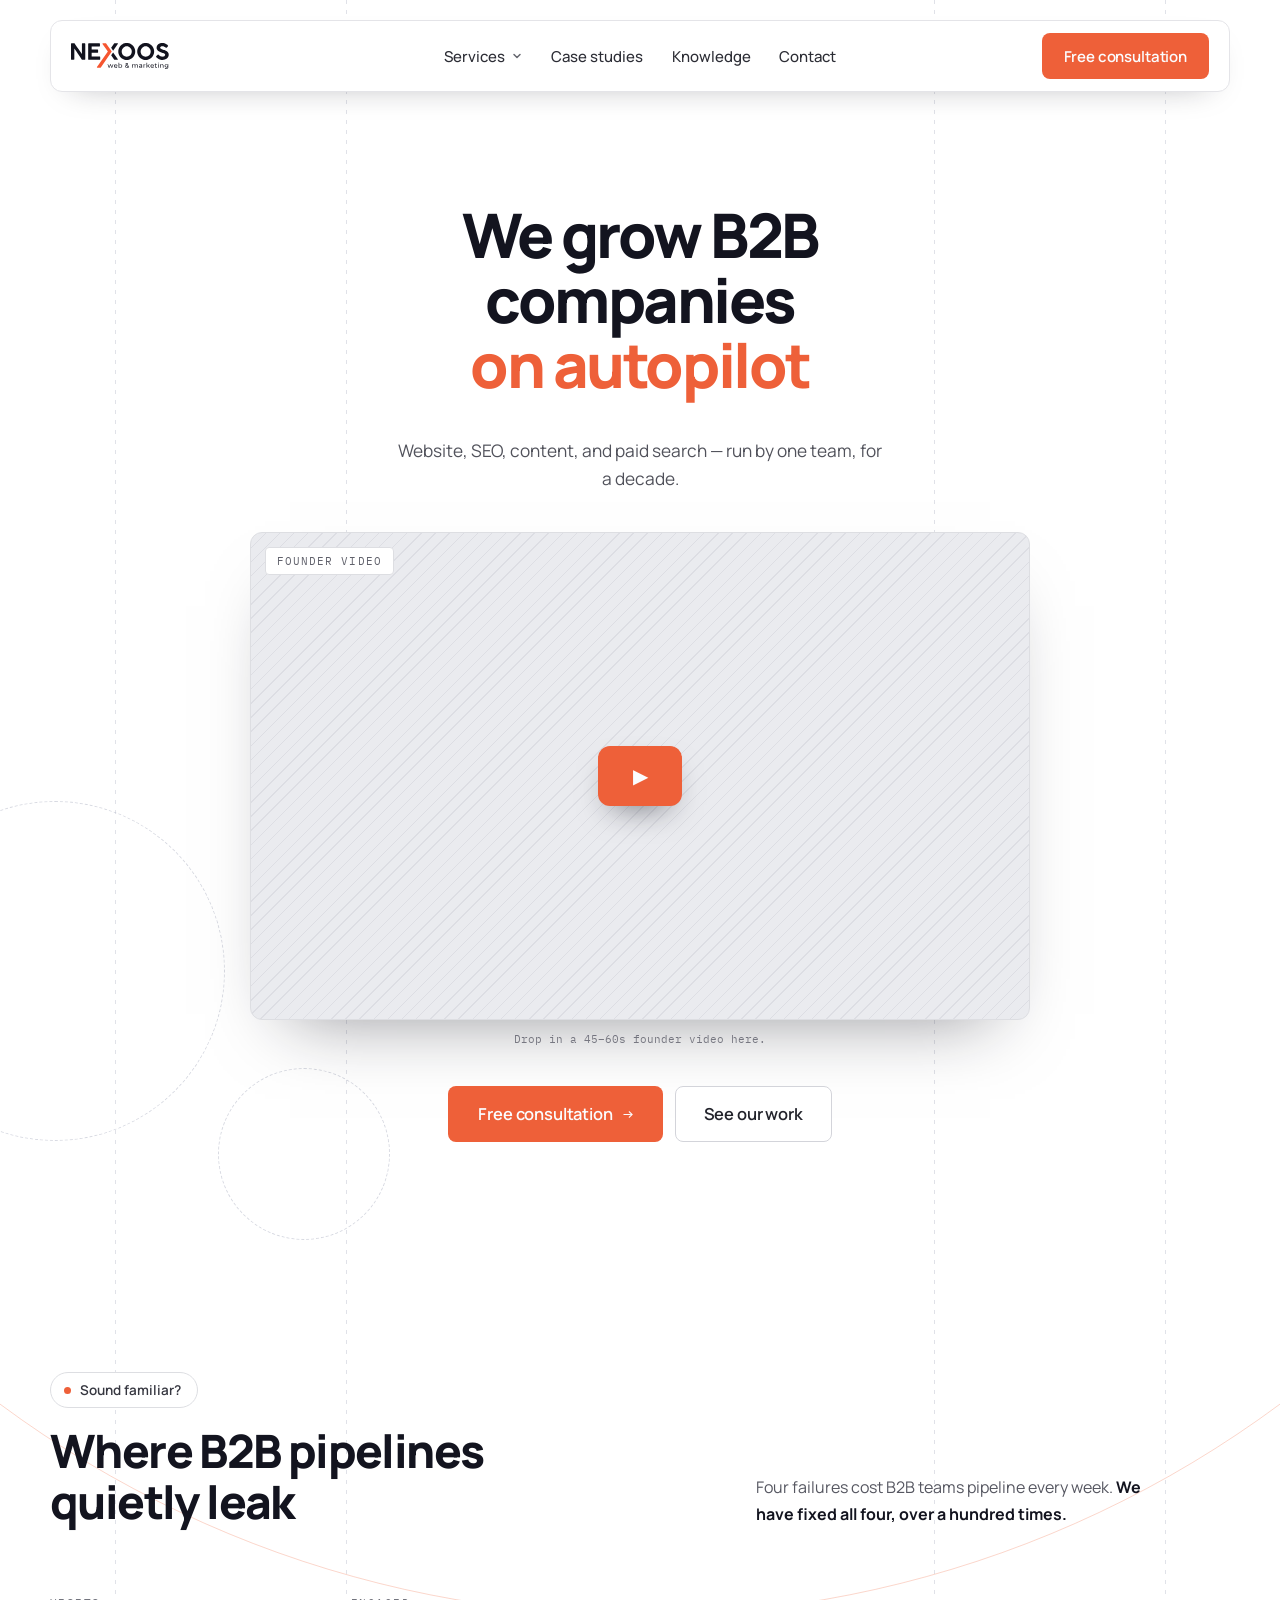
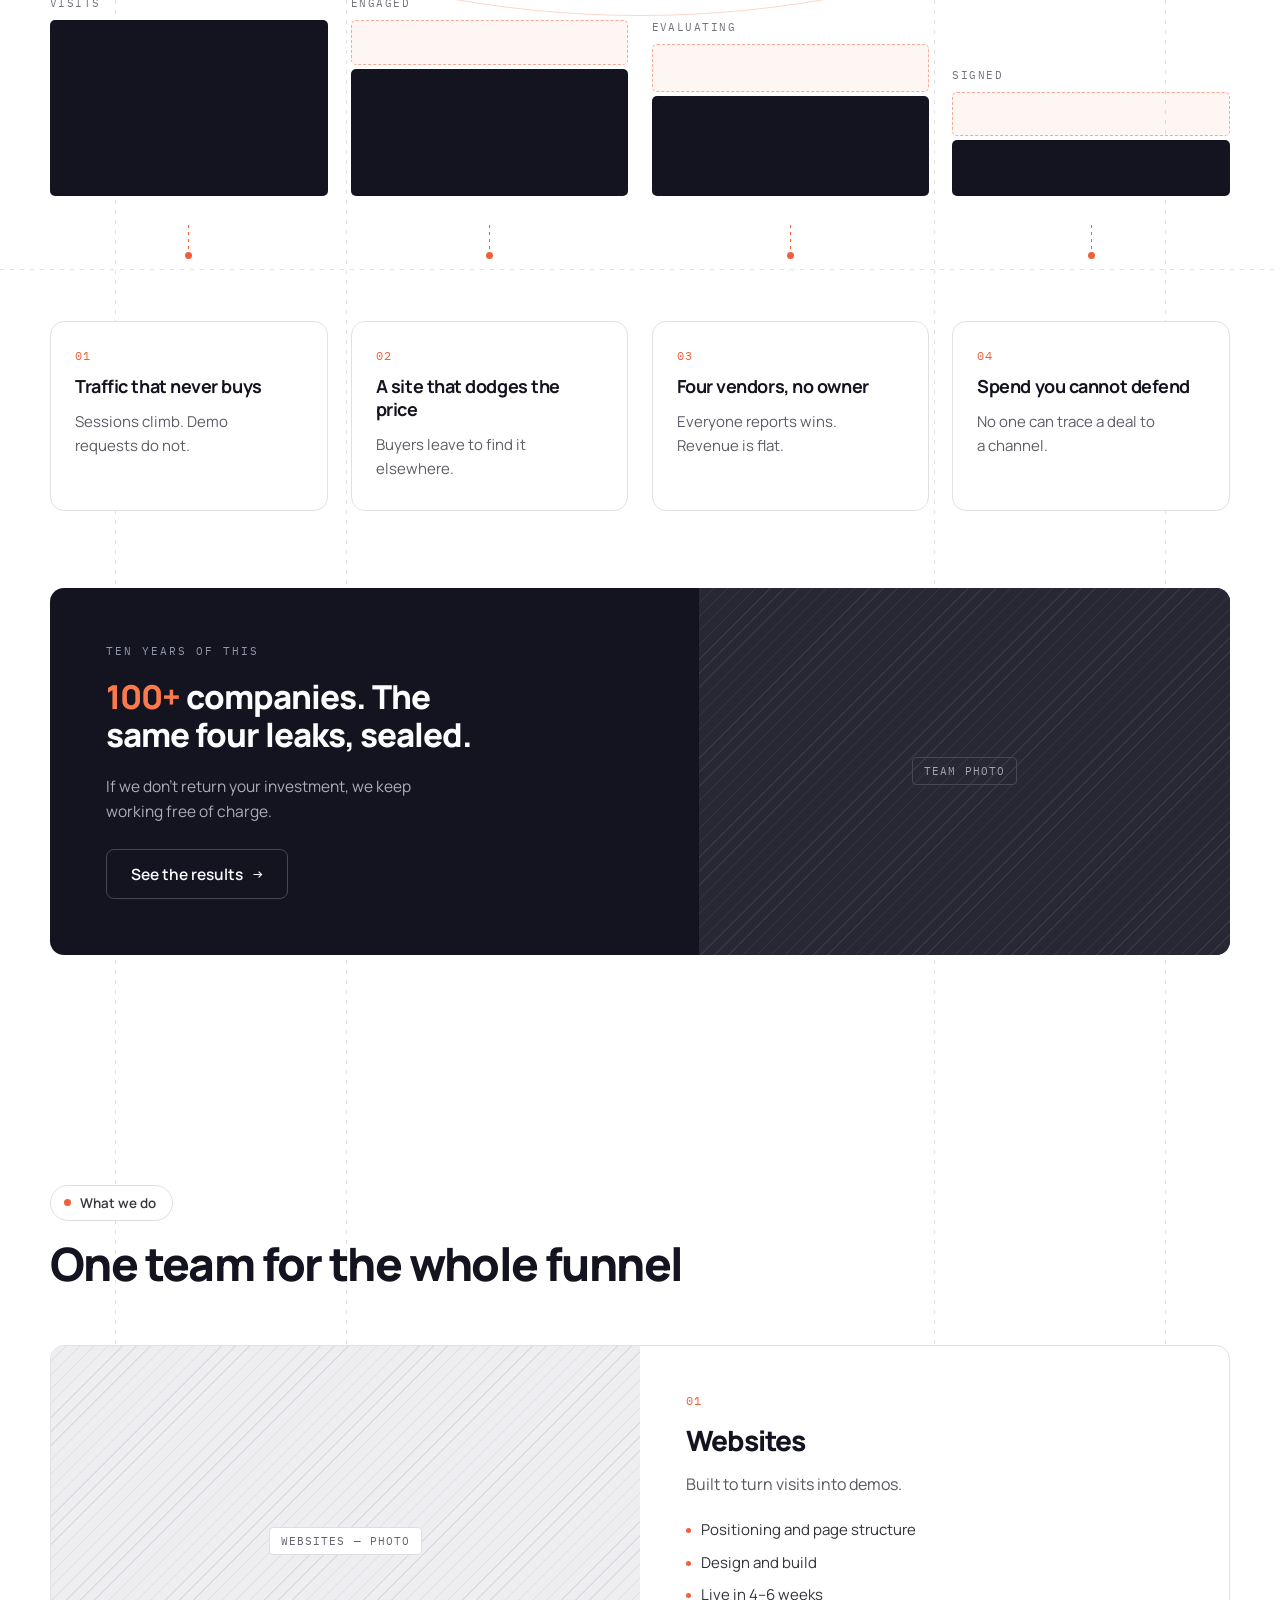
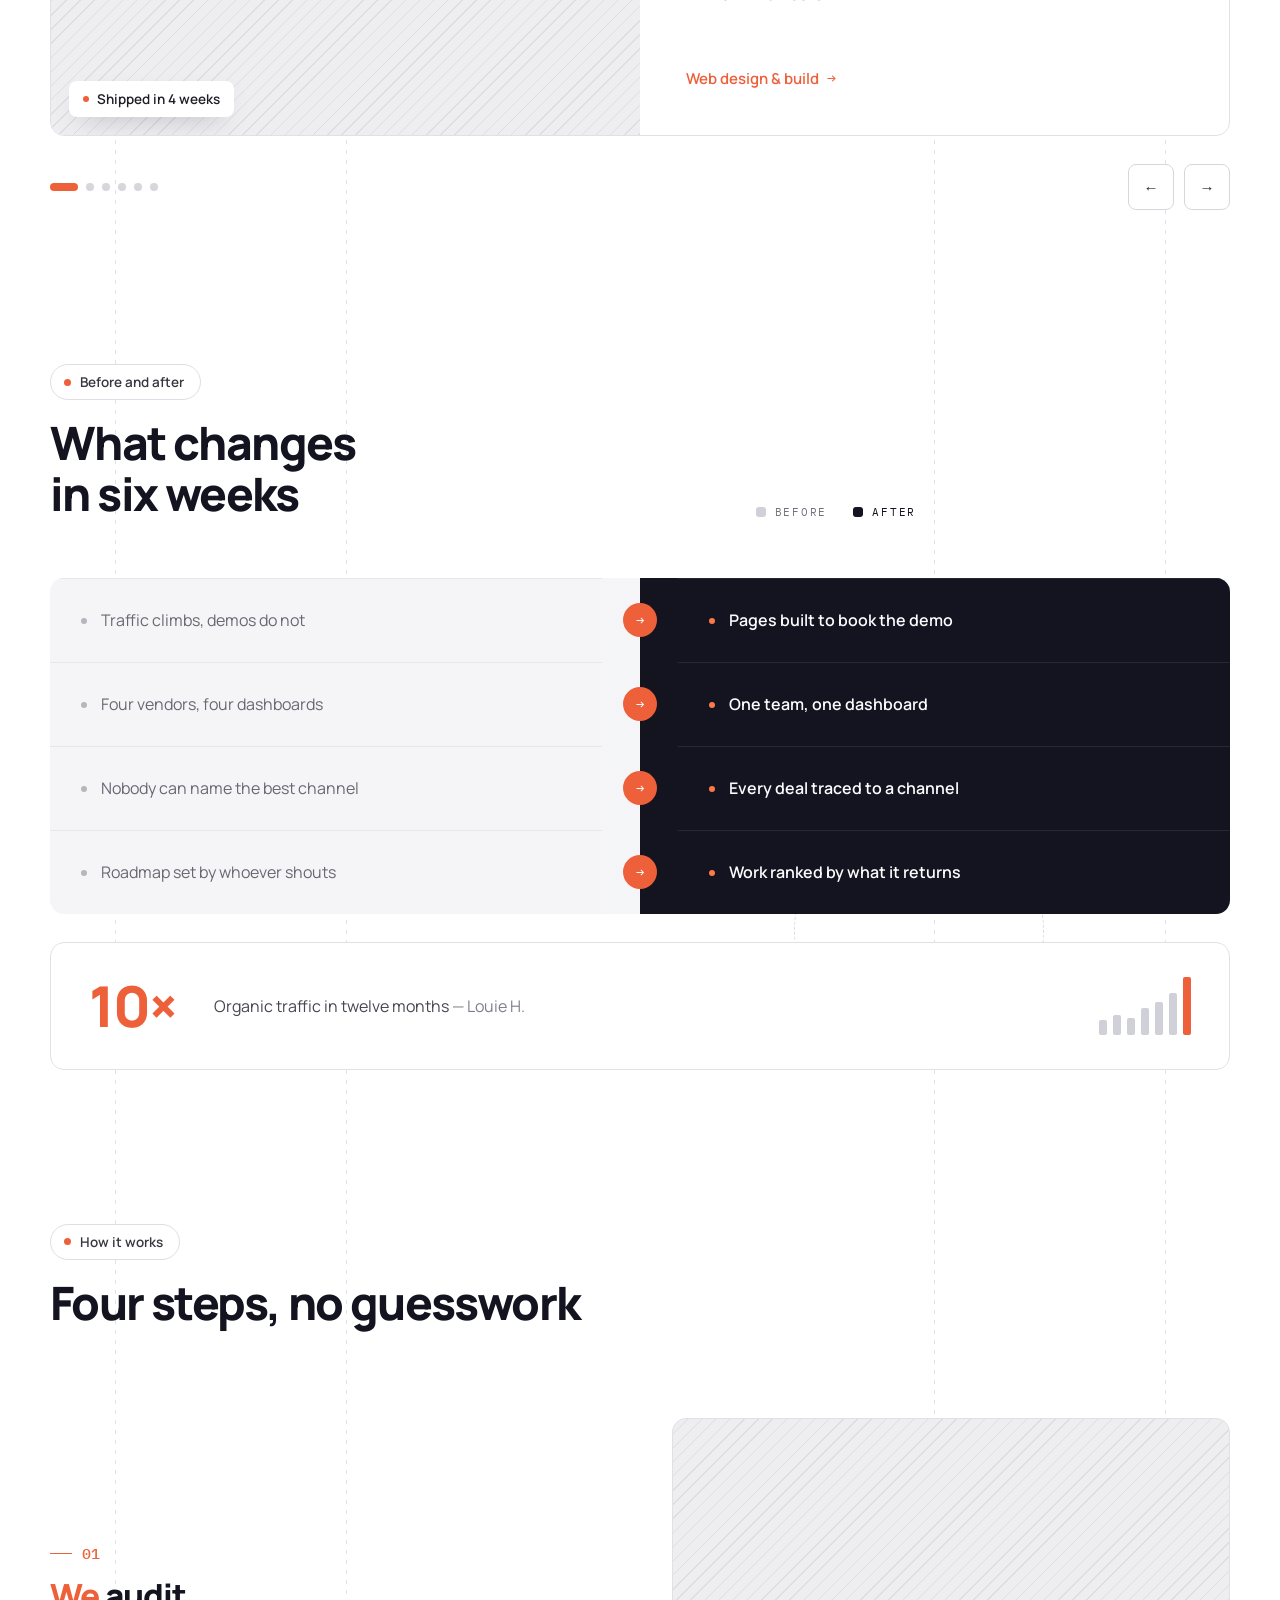
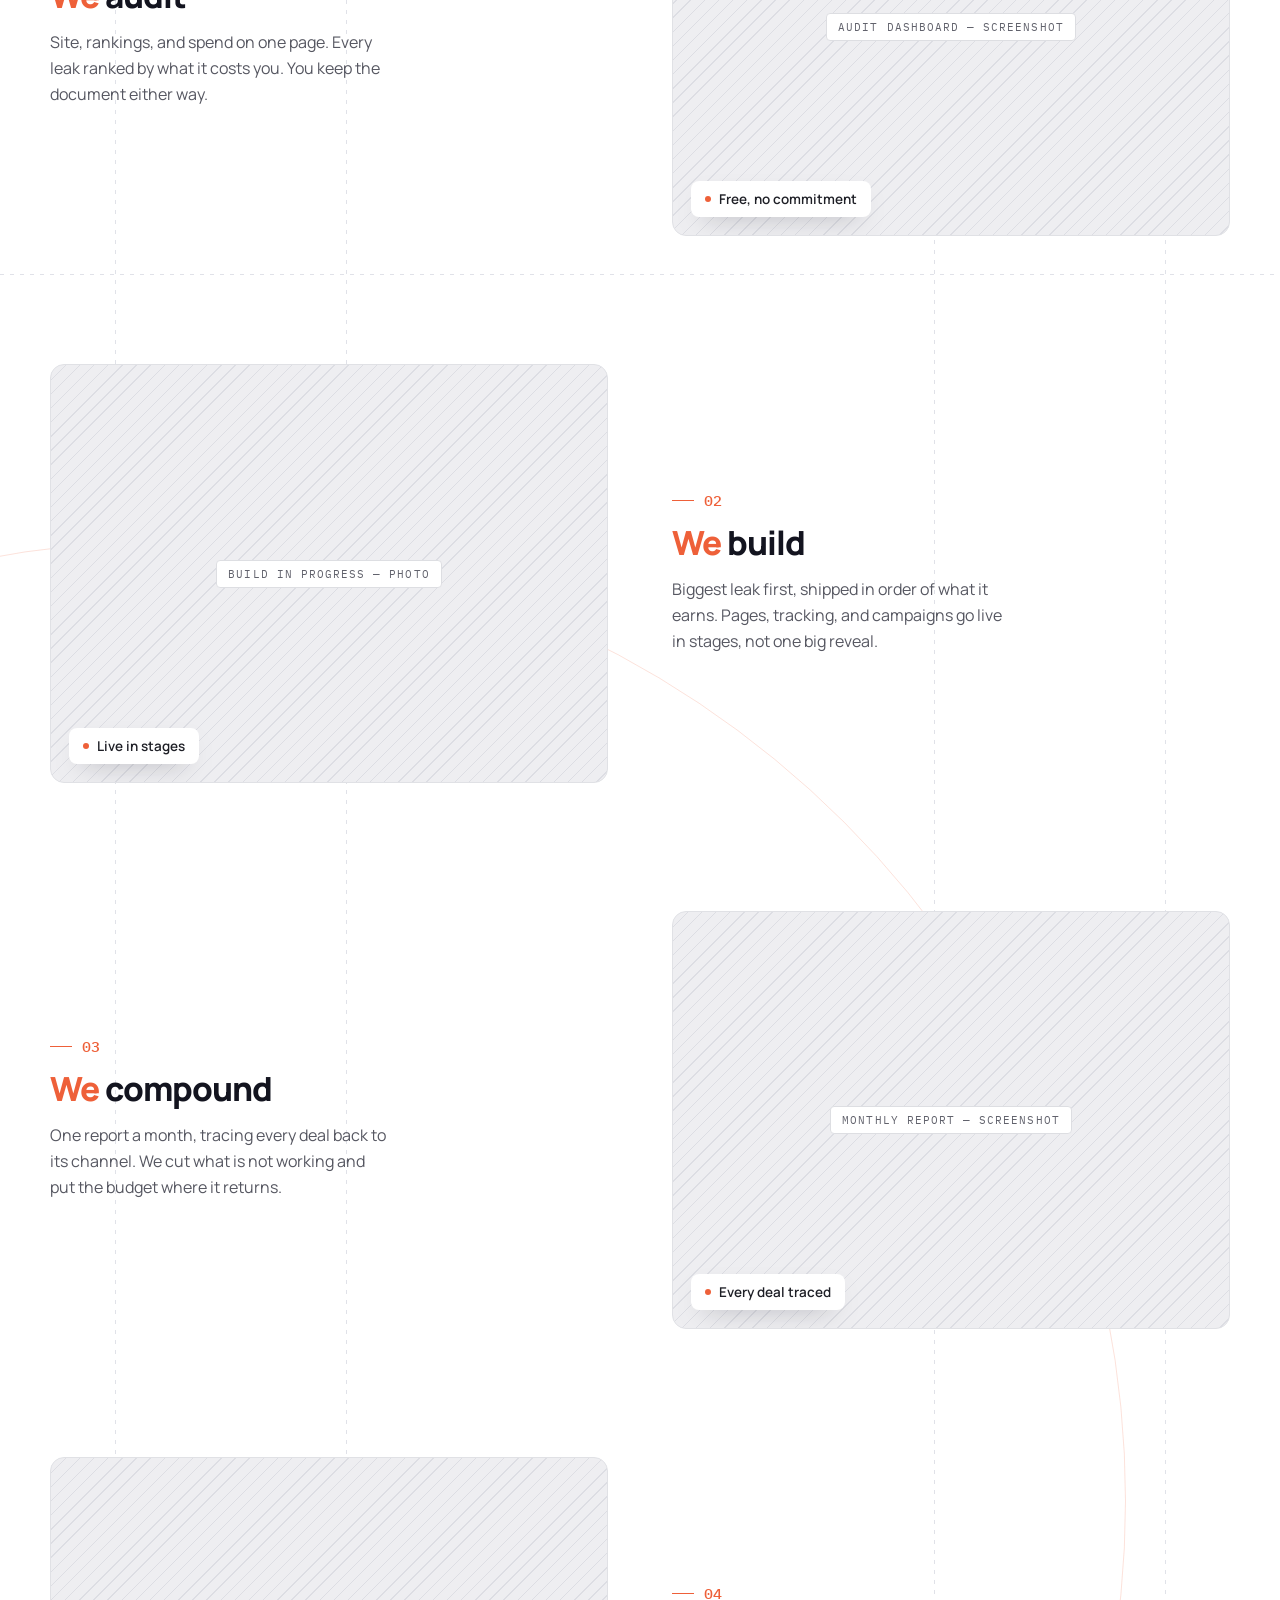
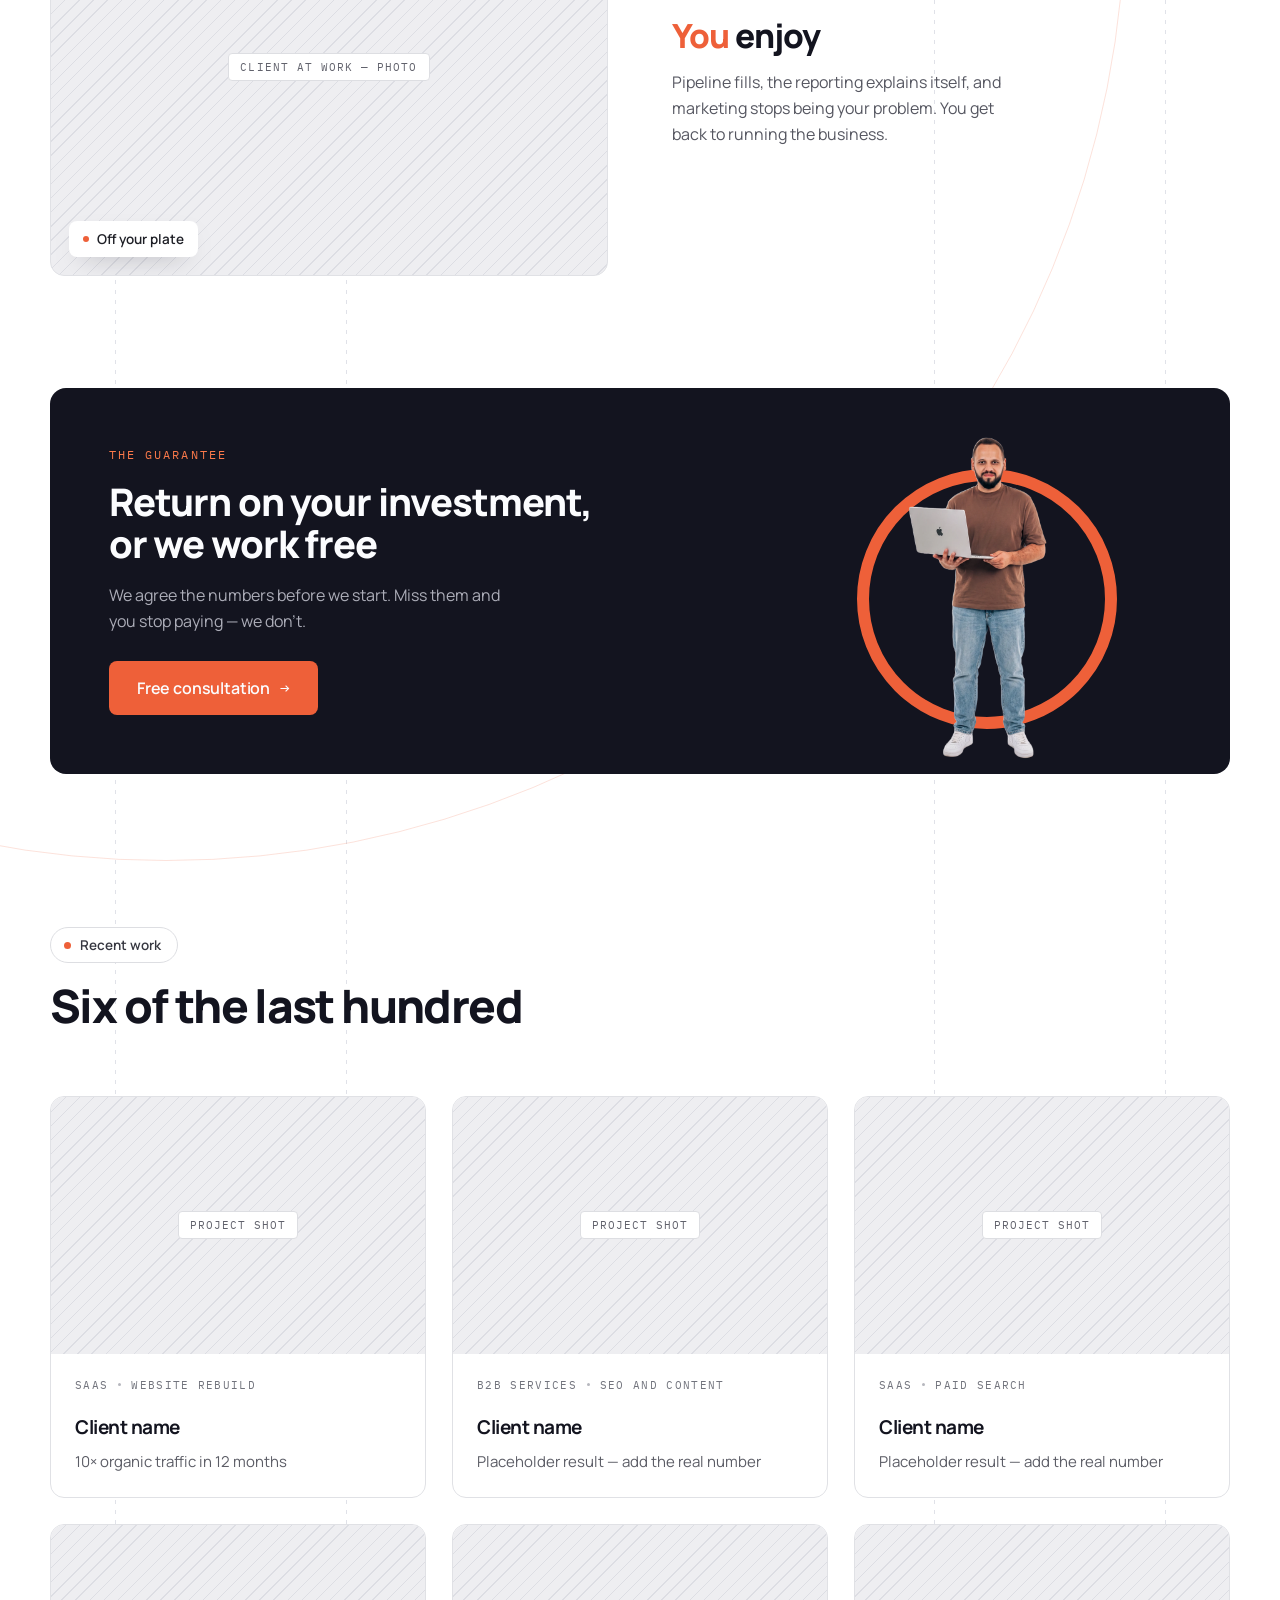
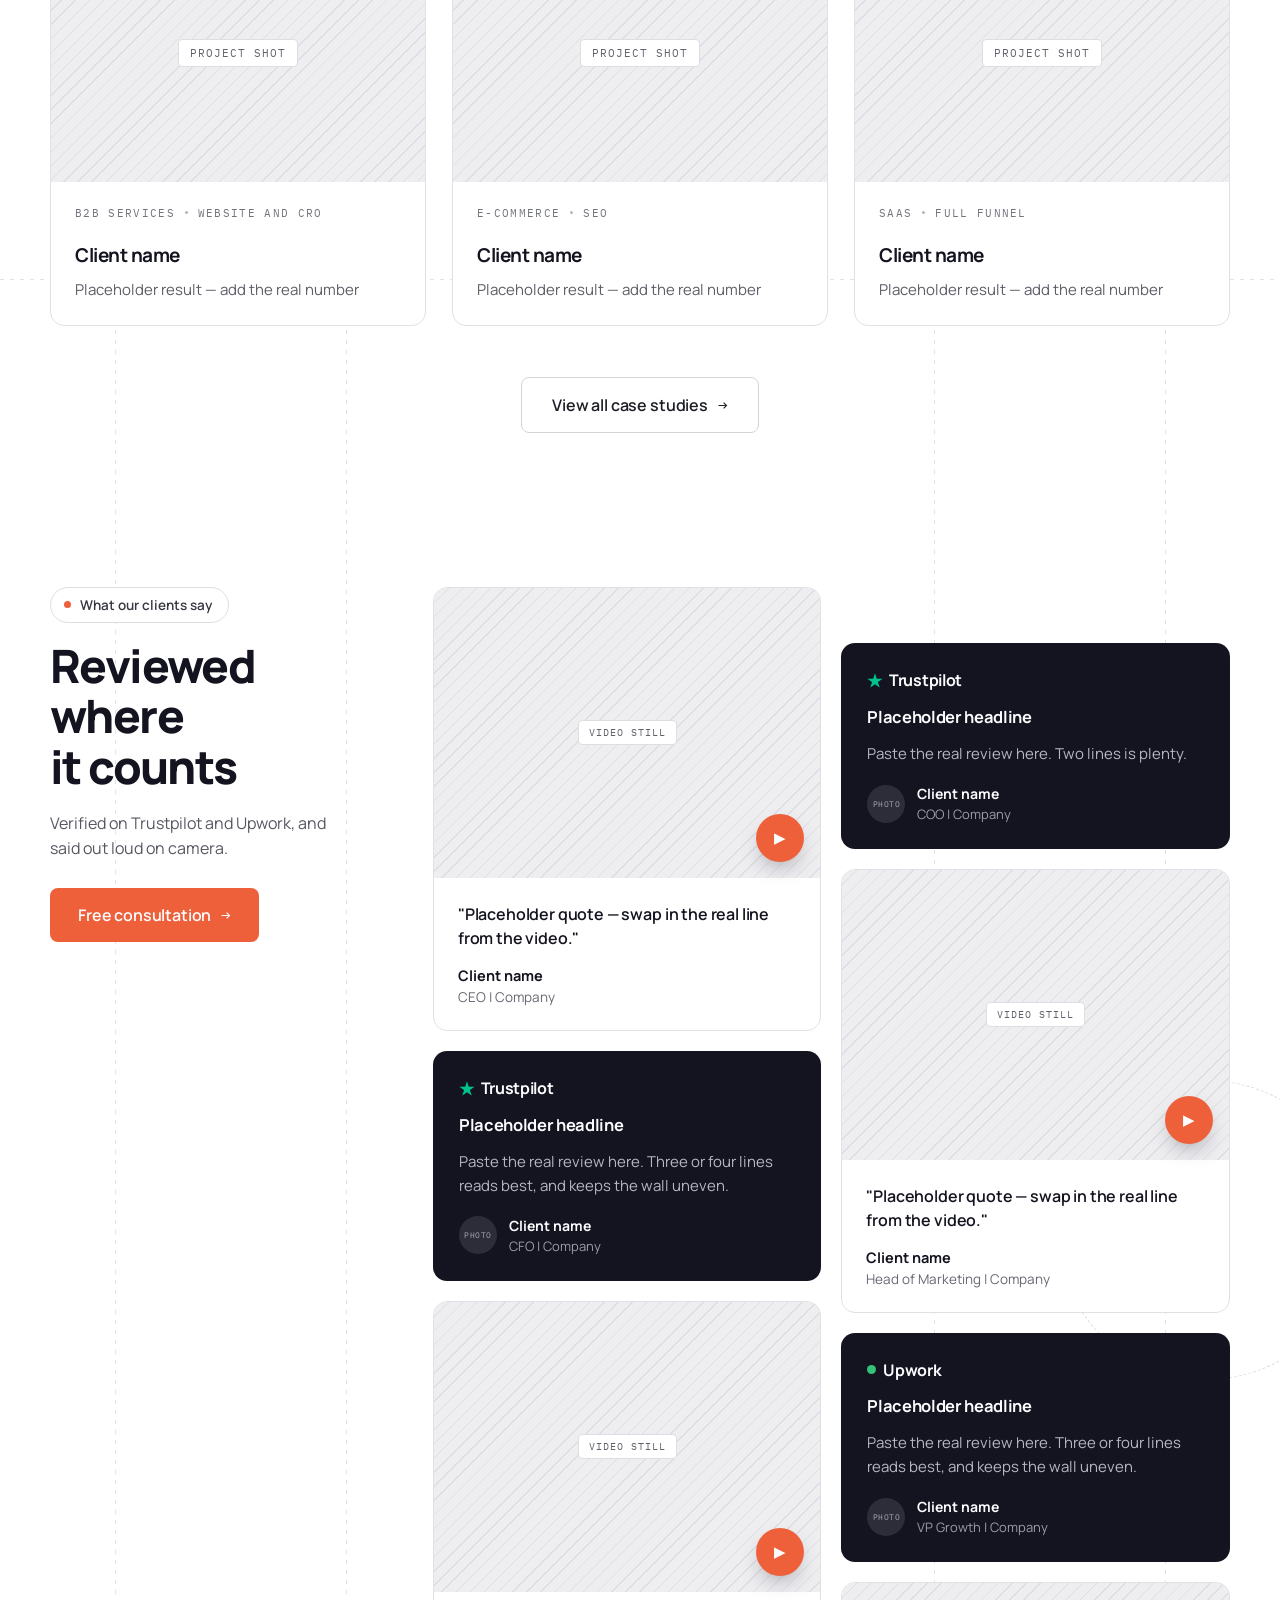
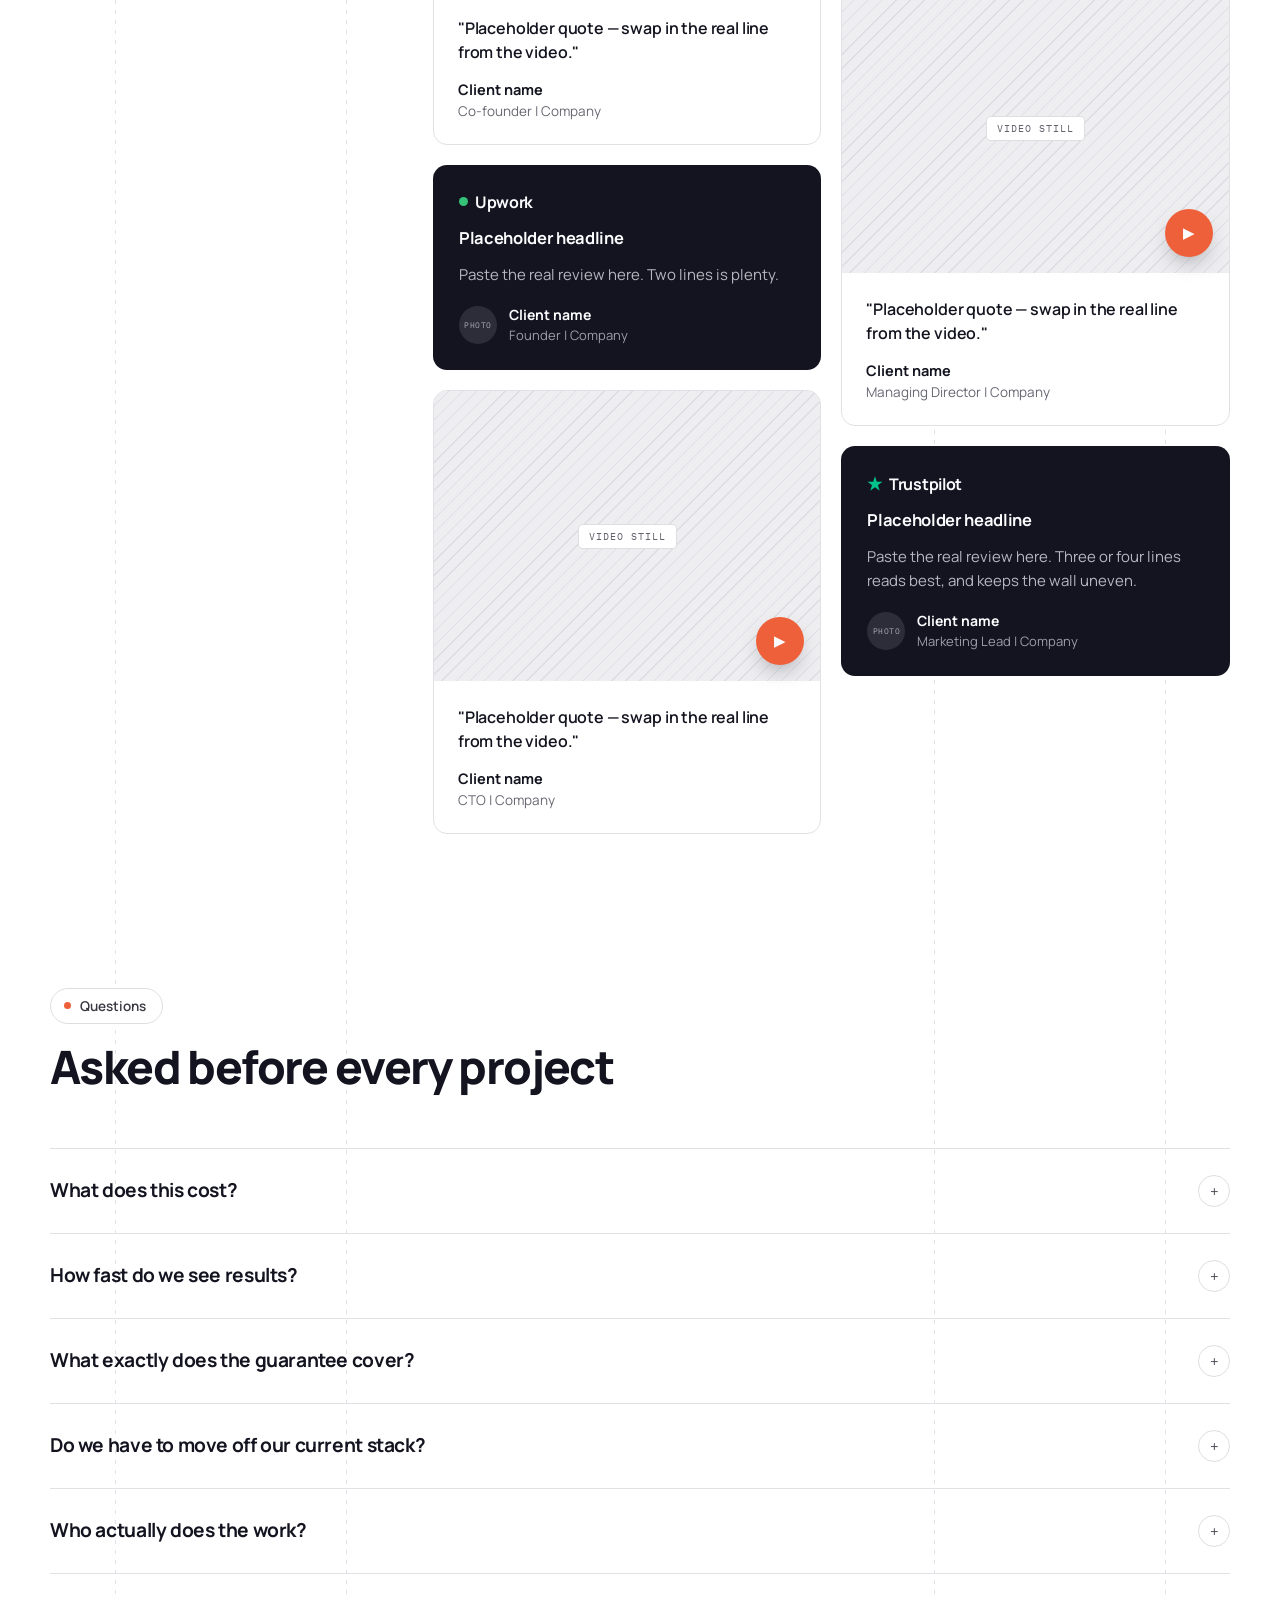
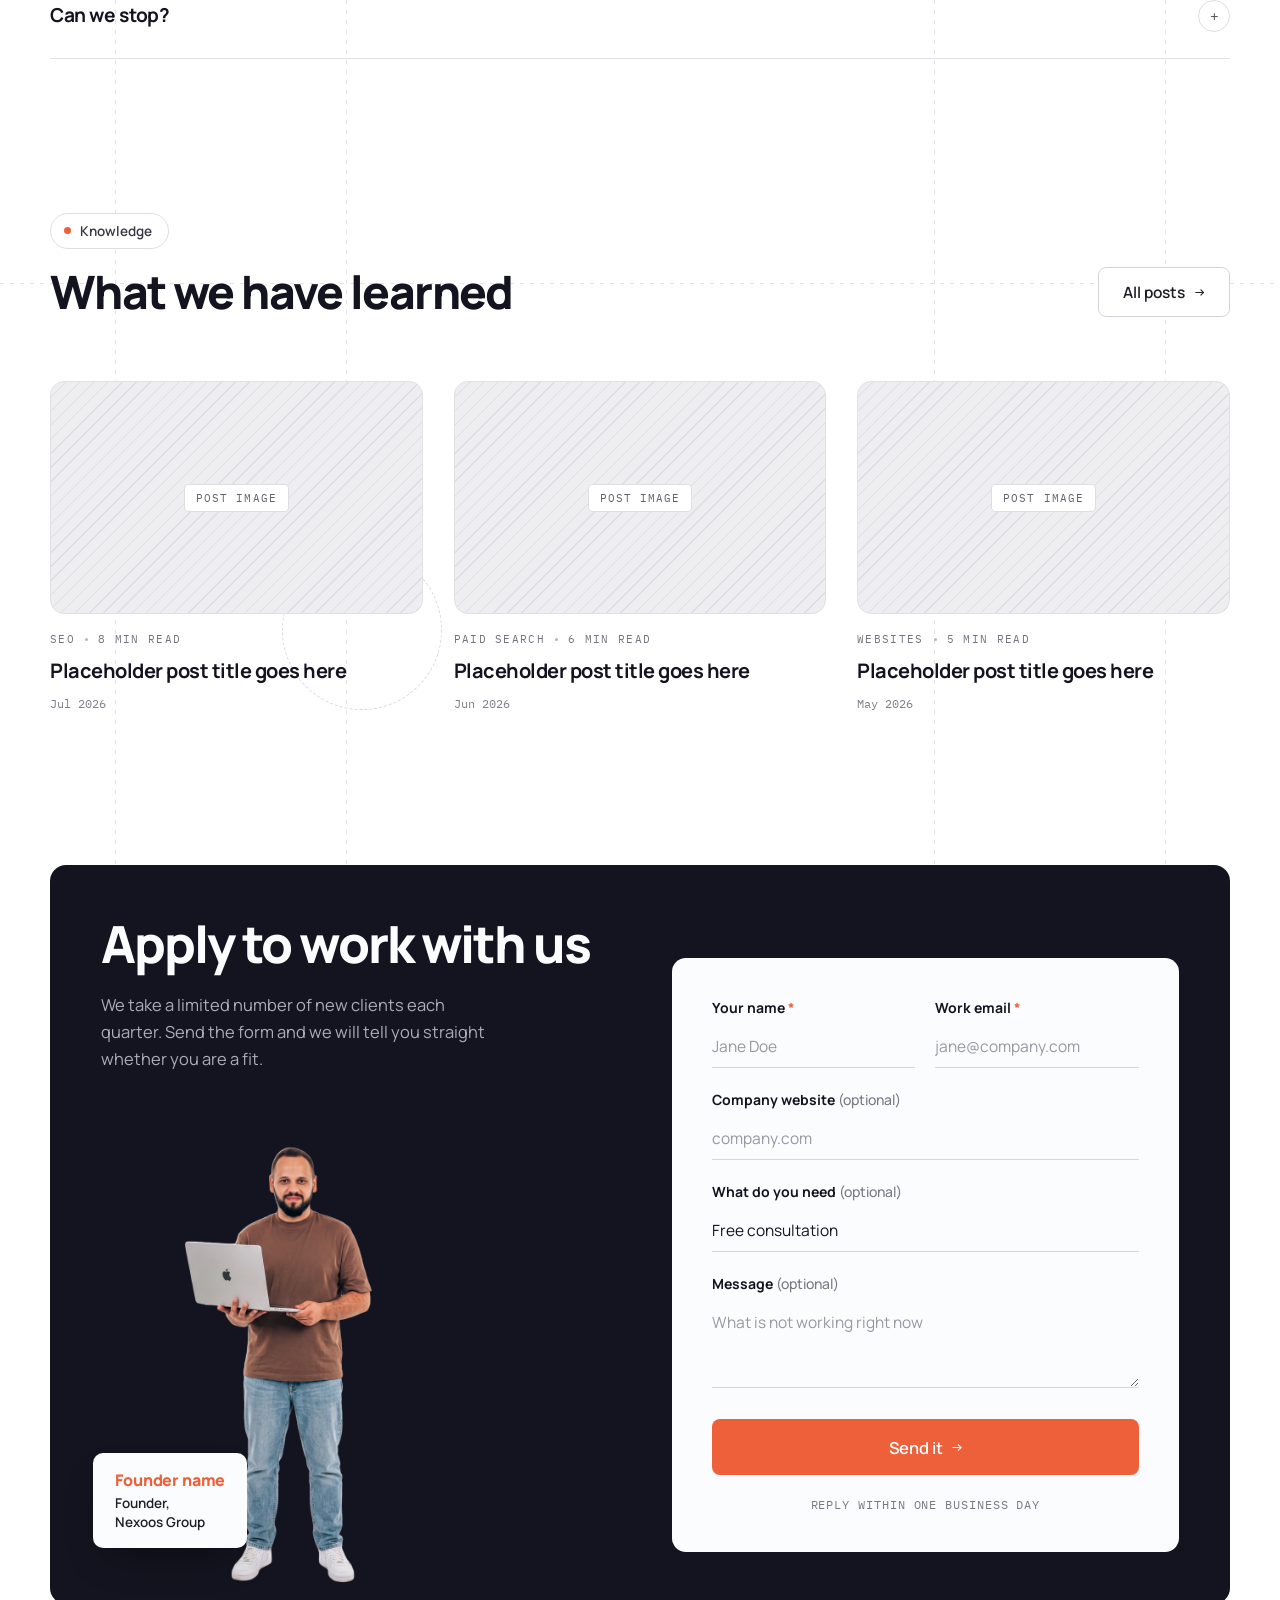
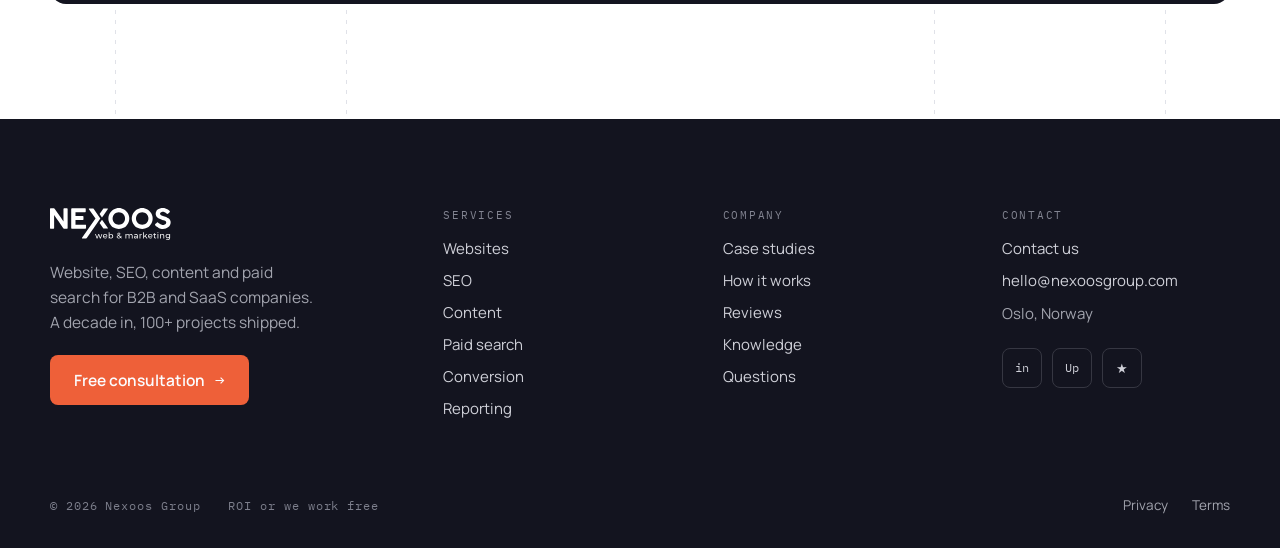
==== commit e25f2af3: "Add founder image + fix header scroll + chevron icon" ====
--- a/index.html
+++ b/index.html
@@ -893,12 +893,8 @@
             <div
               style="position: absolute; bottom: 12%; width: 74%; aspect-ratio: 1; border-radius: 50%; border: 12px solid oklch(0.665 0.184 36); max-width: 260px">
             </div>
-            <div
-              style="position: relative; width: 78%; max-width: 280px; aspect-ratio: 3 / 4; border-radius: 12px 12px 0 0; background-color: oklch(0.26 0.02 280); background-image: repeating-linear-gradient(135deg, oklch(0.32 0.02 280) 0 1px, transparent 1px 9px); display: flex; align-items: center; justify-content: center">
-              <span
-                style="font-family: 'IBM Plex Mono', monospace; font-size: 10px; letter-spacing: 0.1em; text-transform: uppercase; color: oklch(0.74 0.02 280); border: 1px solid oklch(0.4 0.02 280); border-radius: 4px; padding: 6px 10px; text-align: center; line-height: 1.5">founder
-                cutout<br>transparent png</span>
-            </div>
+            <img src="images/Founder.webp" alt="Founder, Nexoos Group"
+              style="position: relative; width: 78%; max-width: 280px; border-radius: 12px 12px 0 0; object-fit: cover; display: block">
           </div>
         </div>
 
@@ -1053,12 +1049,8 @@
 
             <div data-nx-cta2-img
               style="position: relative; margin-top: auto; width: 100%; max-width: 380px; display: flex; align-items: flex-end">
-              <div
-                style="width: 100%; aspect-ratio: 3 / 4; border-radius: 12px 12px 0 0; background-color: oklch(0.24 0.02 280); background-image: repeating-linear-gradient(135deg, oklch(0.3 0.02 280) 0 1px, transparent 1px 9px); display: flex; align-items: center; justify-content: center">
-                <span
-                  style="font-family: 'IBM Plex Mono', monospace; font-size: 10px; letter-spacing: 0.1em; text-transform: uppercase; color: oklch(0.74 0.02 280); border: 1px solid oklch(0.4 0.02 280); border-radius: 4px; padding: 6px 10px; text-align: center; line-height: 1.5">founder
-                  cutout<br>transparent png</span>
-              </div>
+              <img src="images/Founder.webp" alt="Founder, Nexoos Group"
+                style="width: 100%; border-radius: 12px 12px 0 0; object-fit: cover; display: block">
               <div
                 style="position: absolute; left: -8px; bottom: 56px; padding: 16px 22px; border-radius: 10px; background: oklch(0.99 0.003 280); box-shadow: 0 18px 40px -20px oklch(0 0 0 / 0.6); display: flex; flex-direction: column; gap: 3px">
                 <span
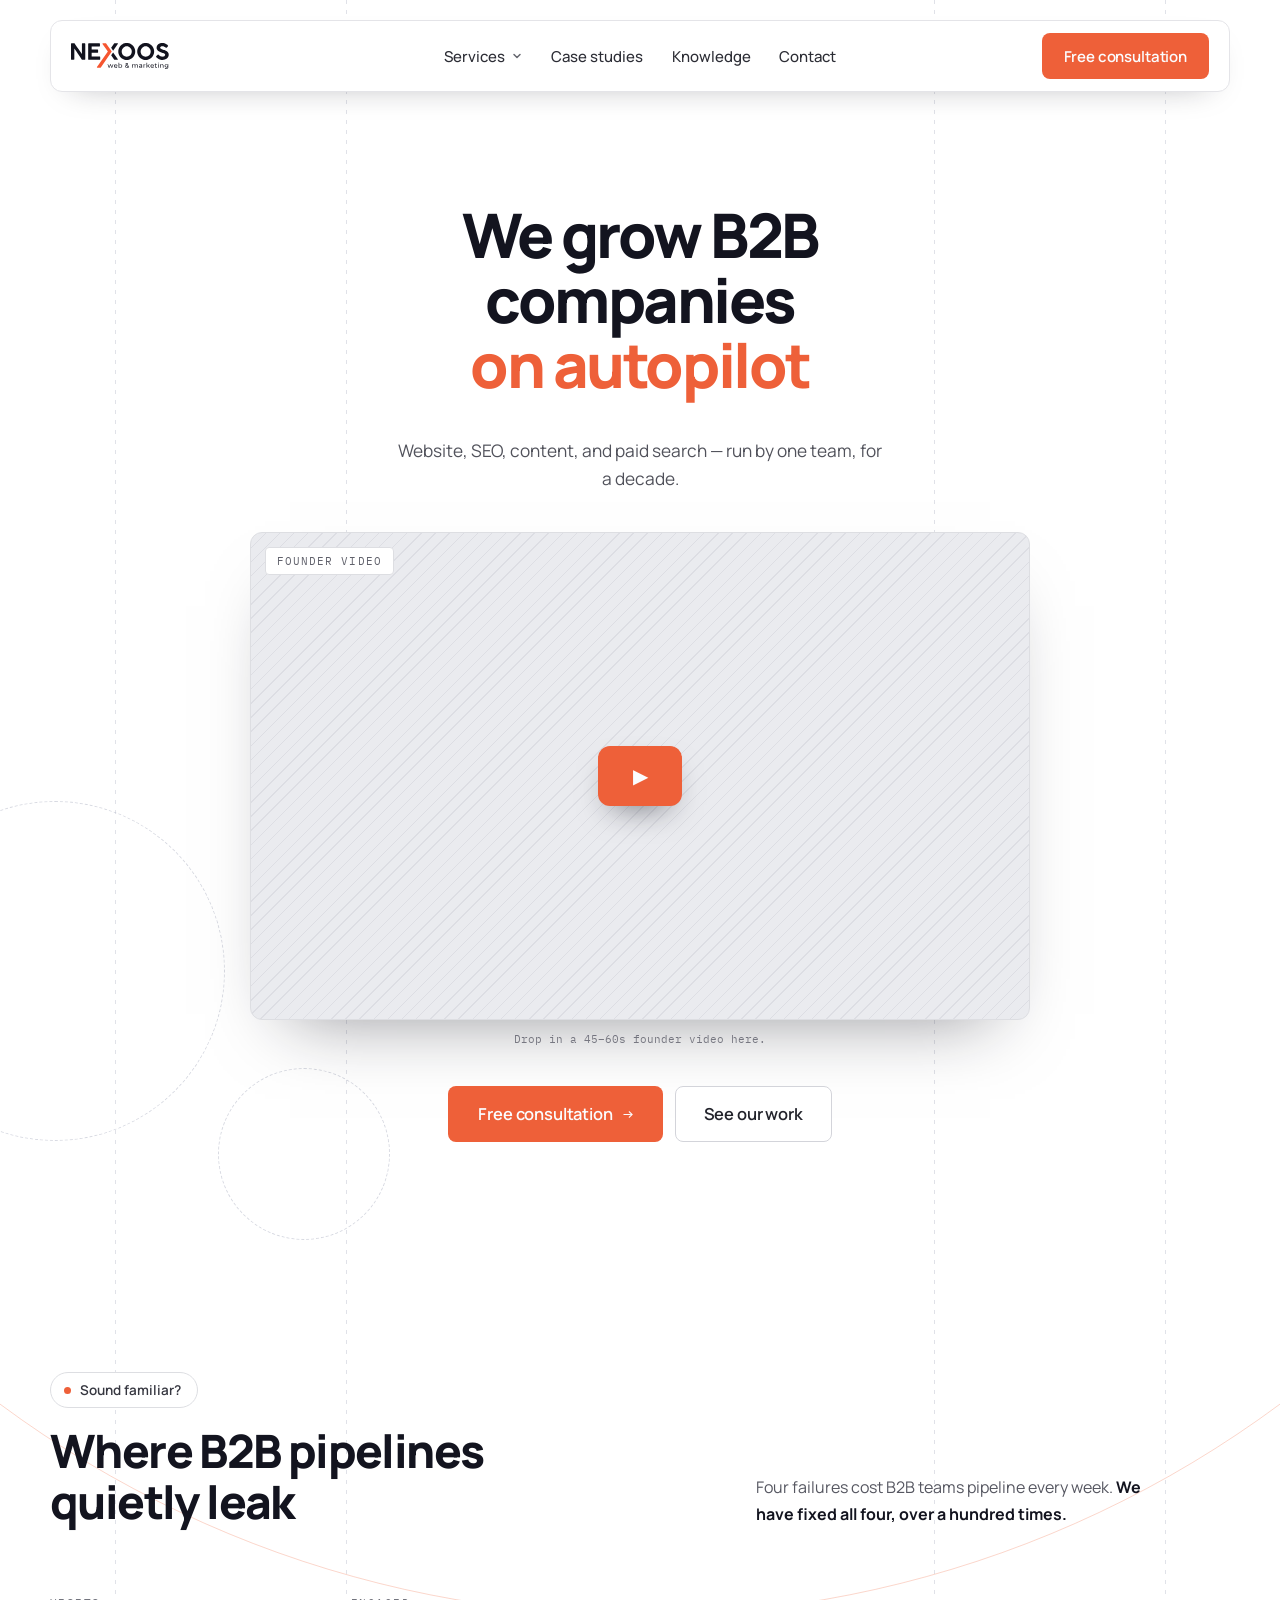
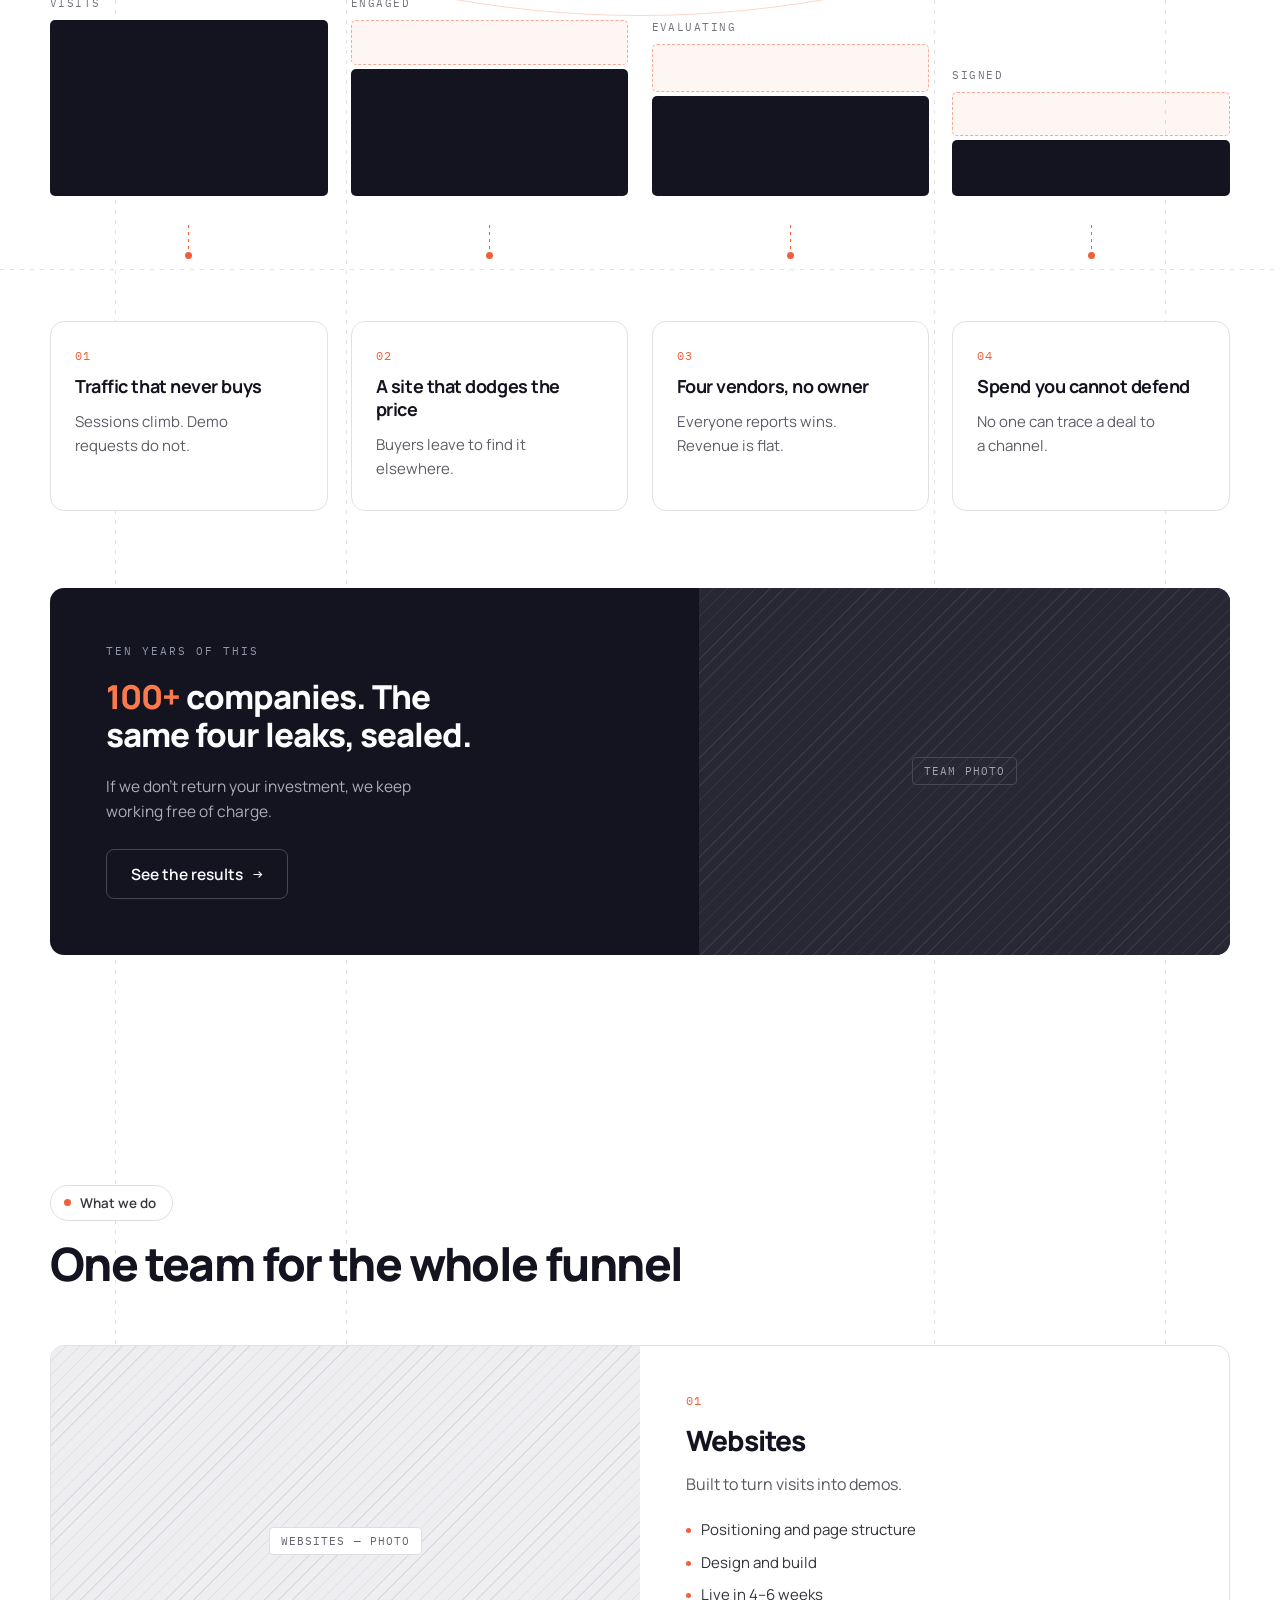
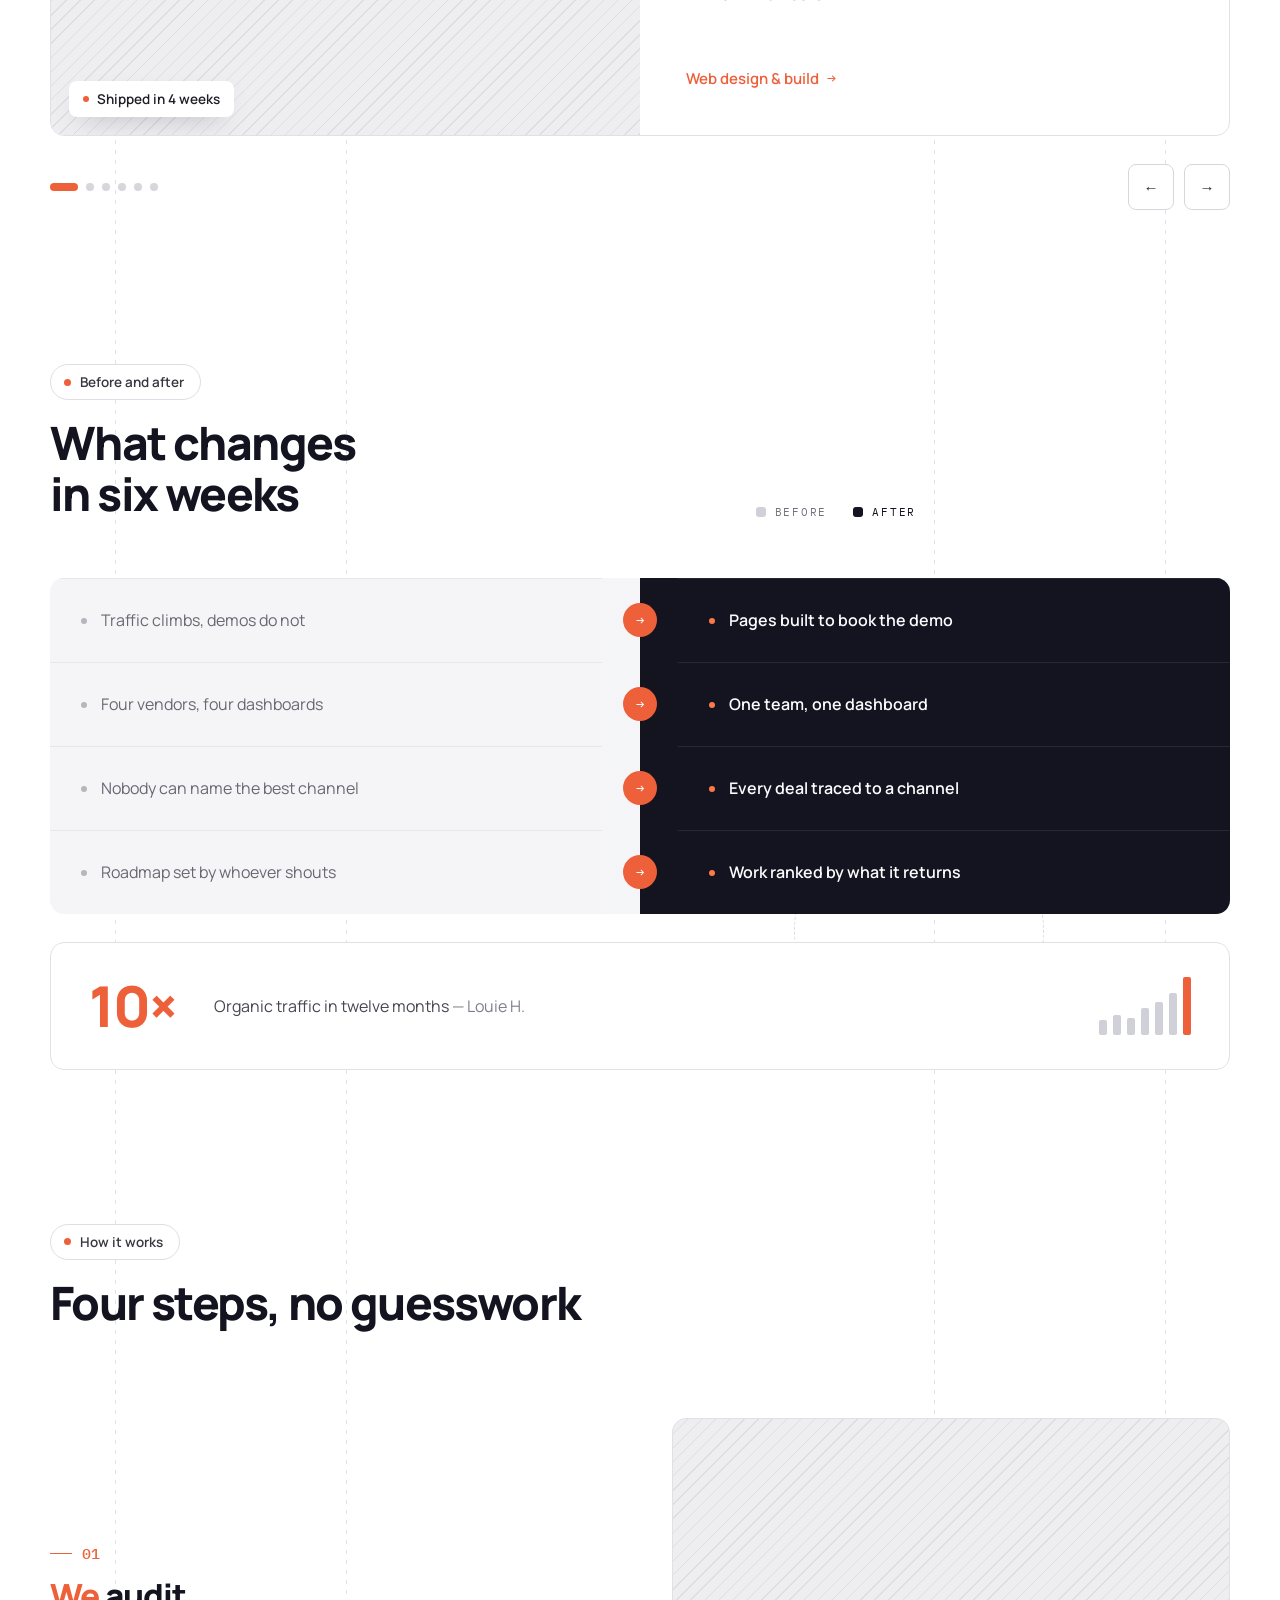
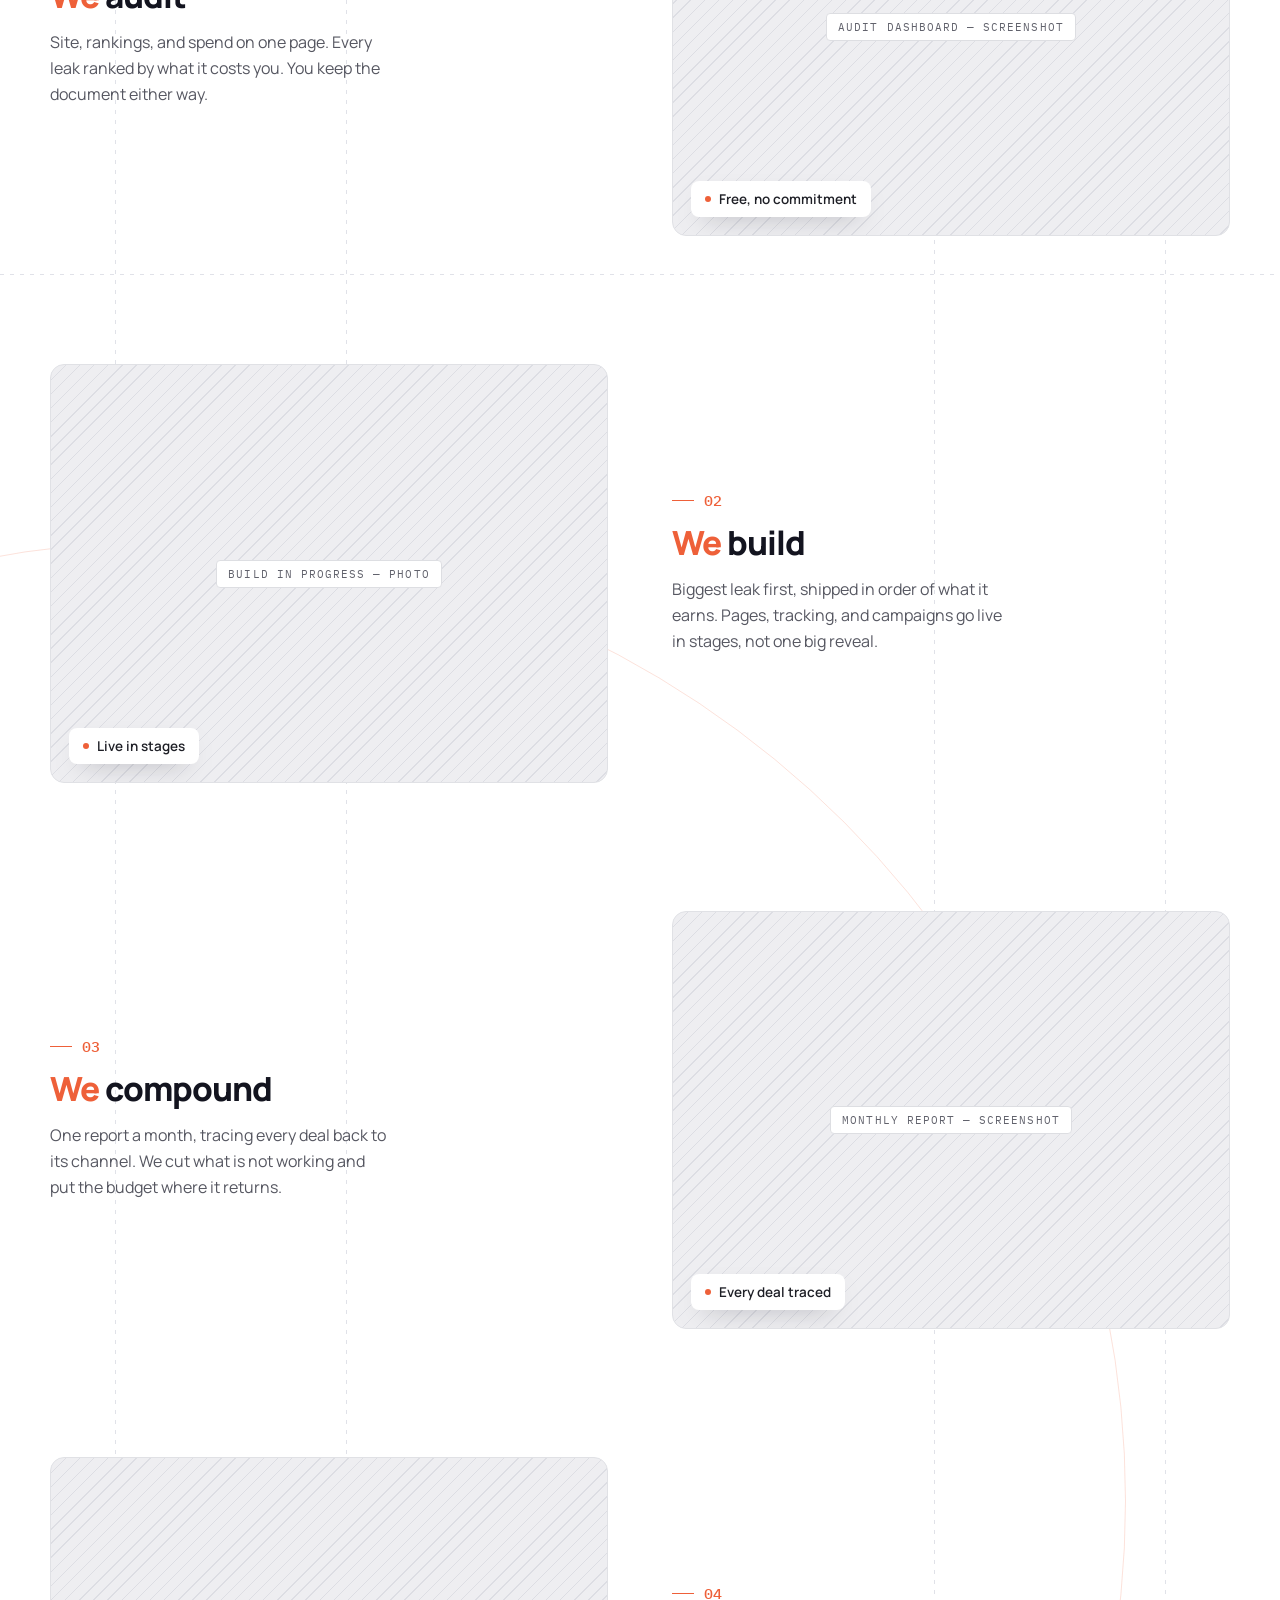
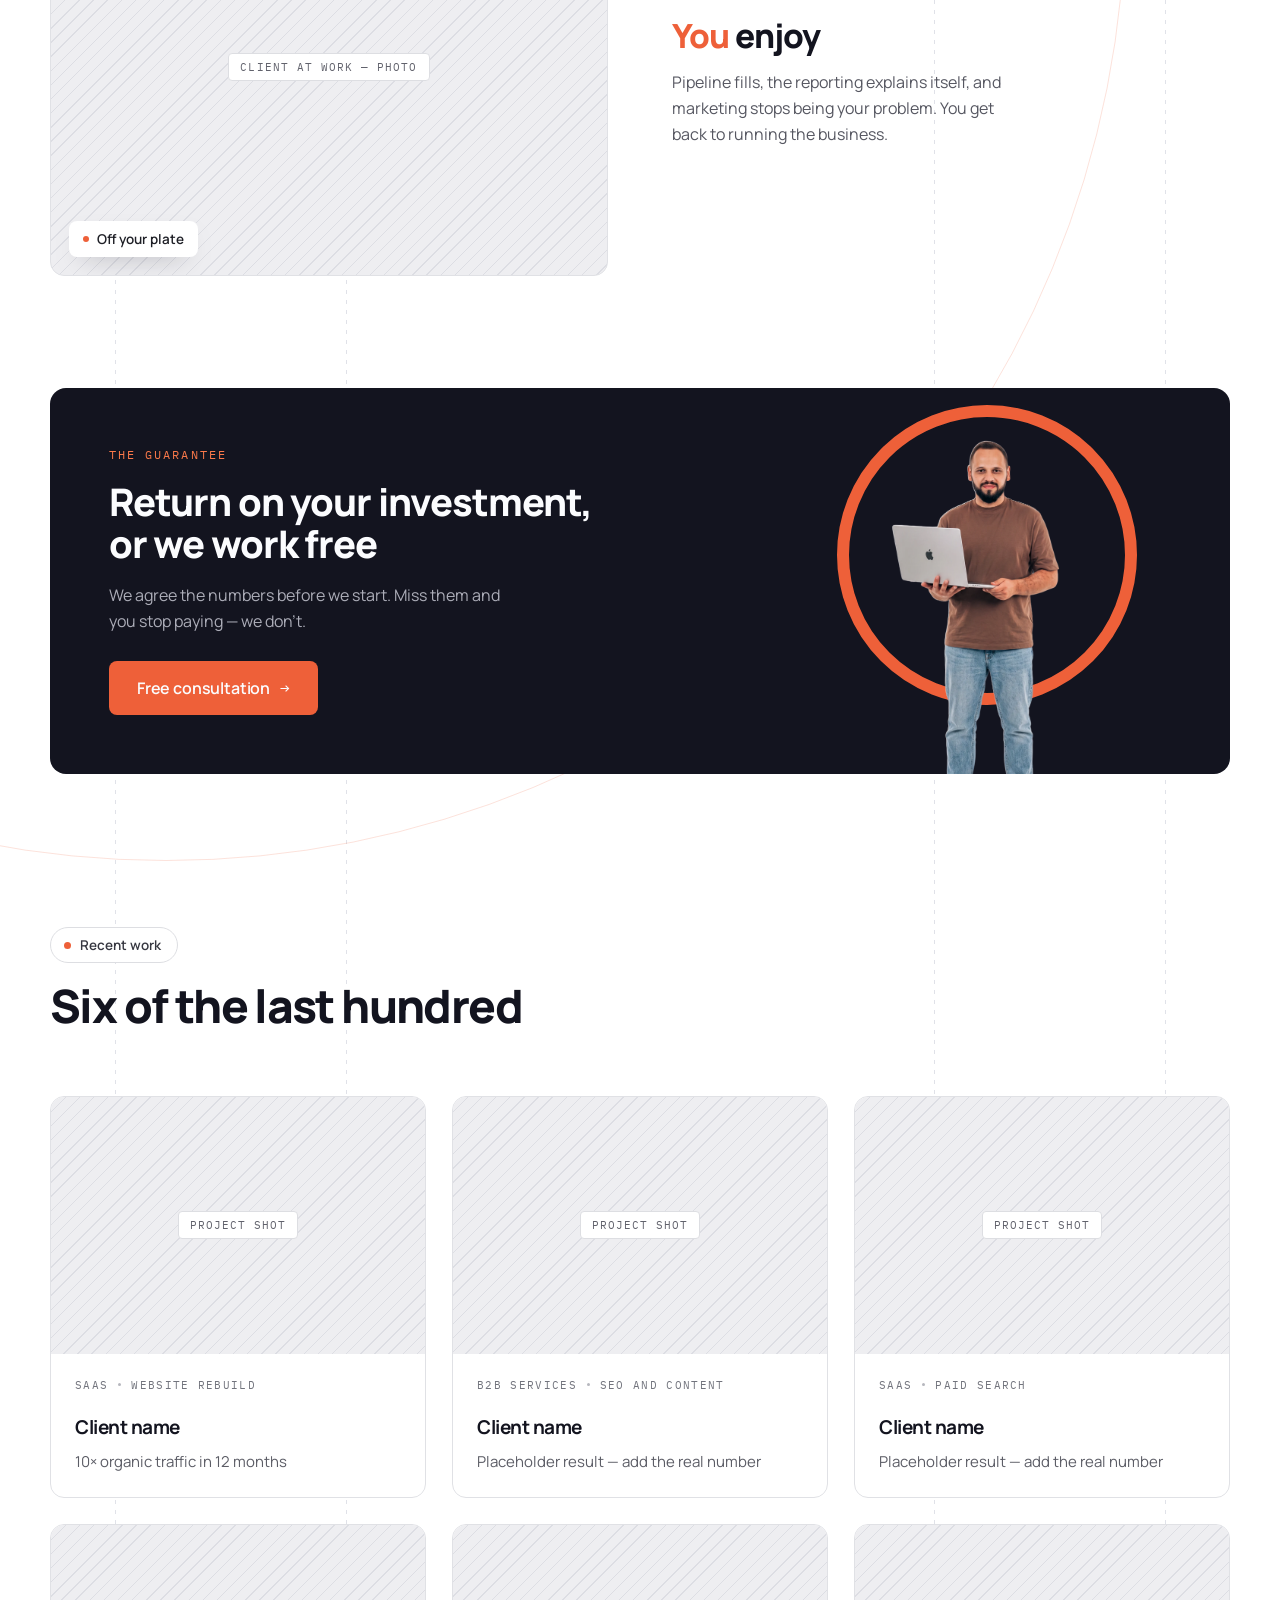
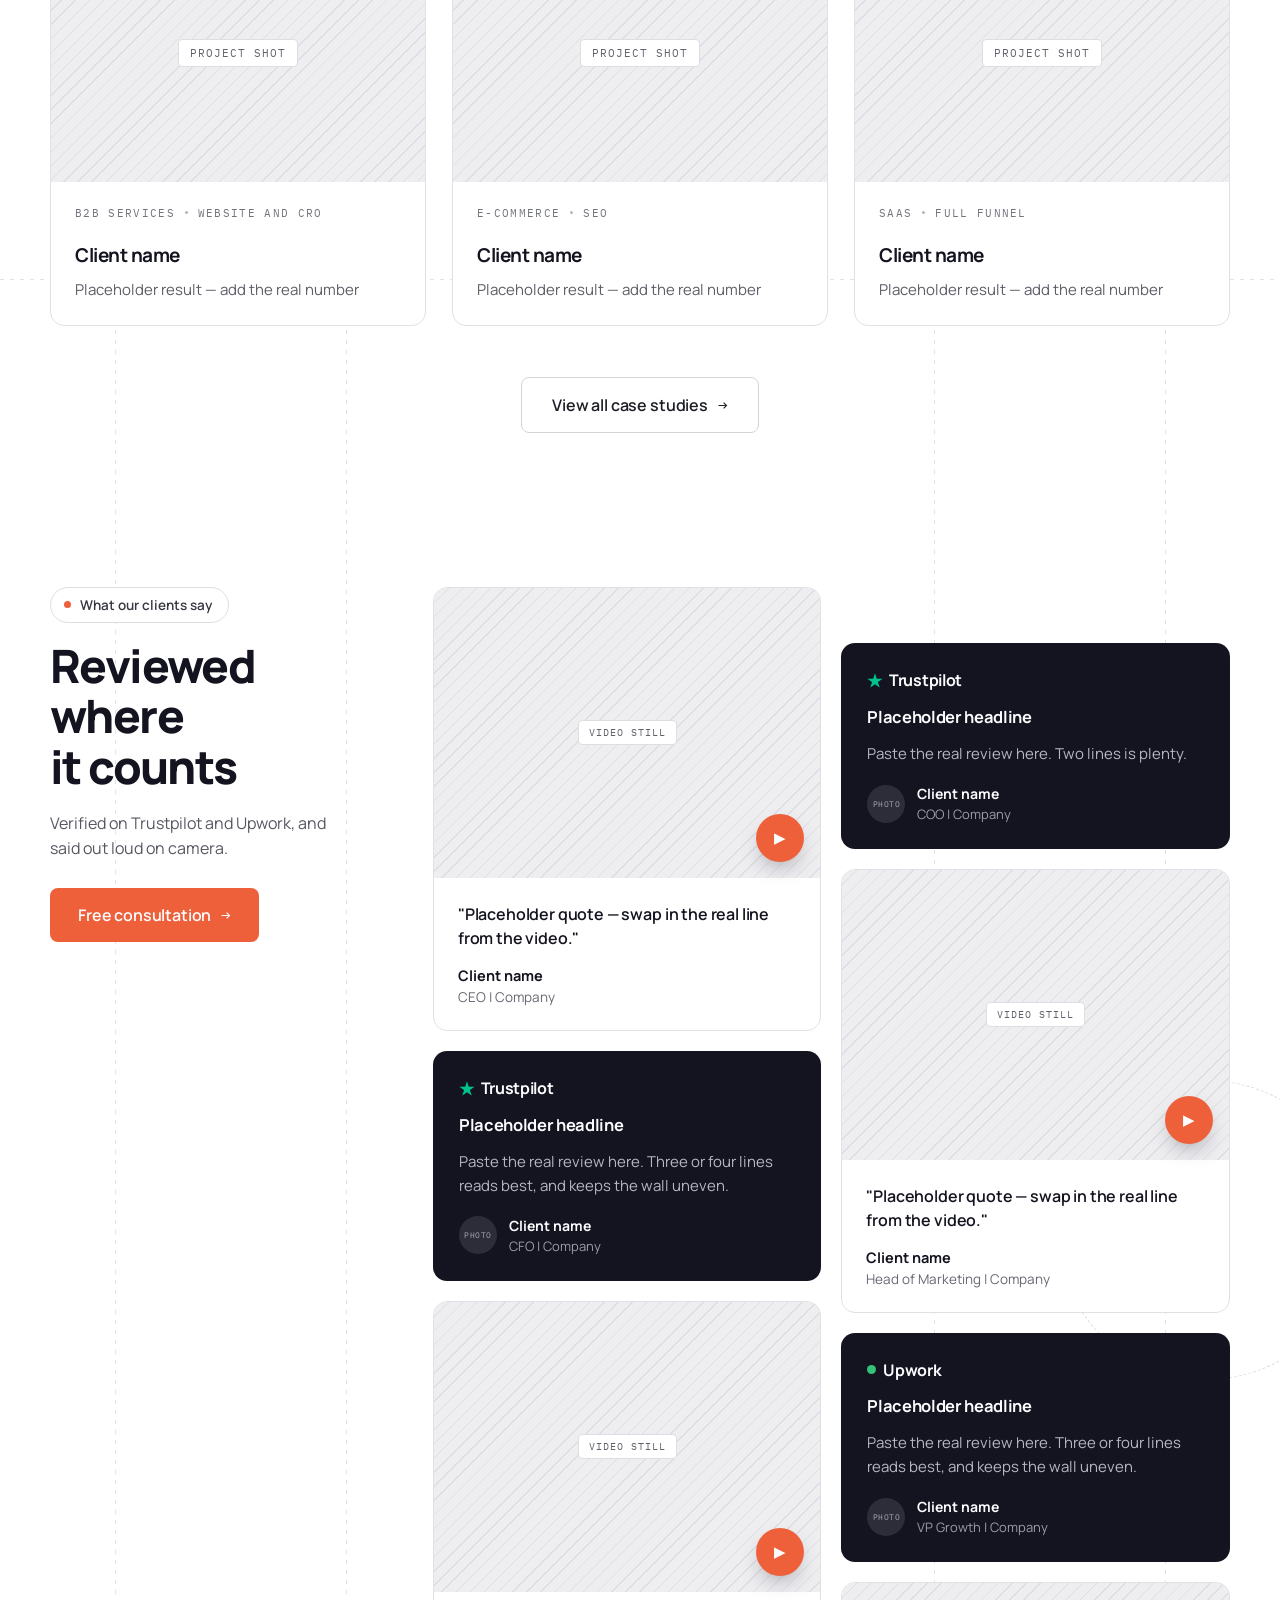
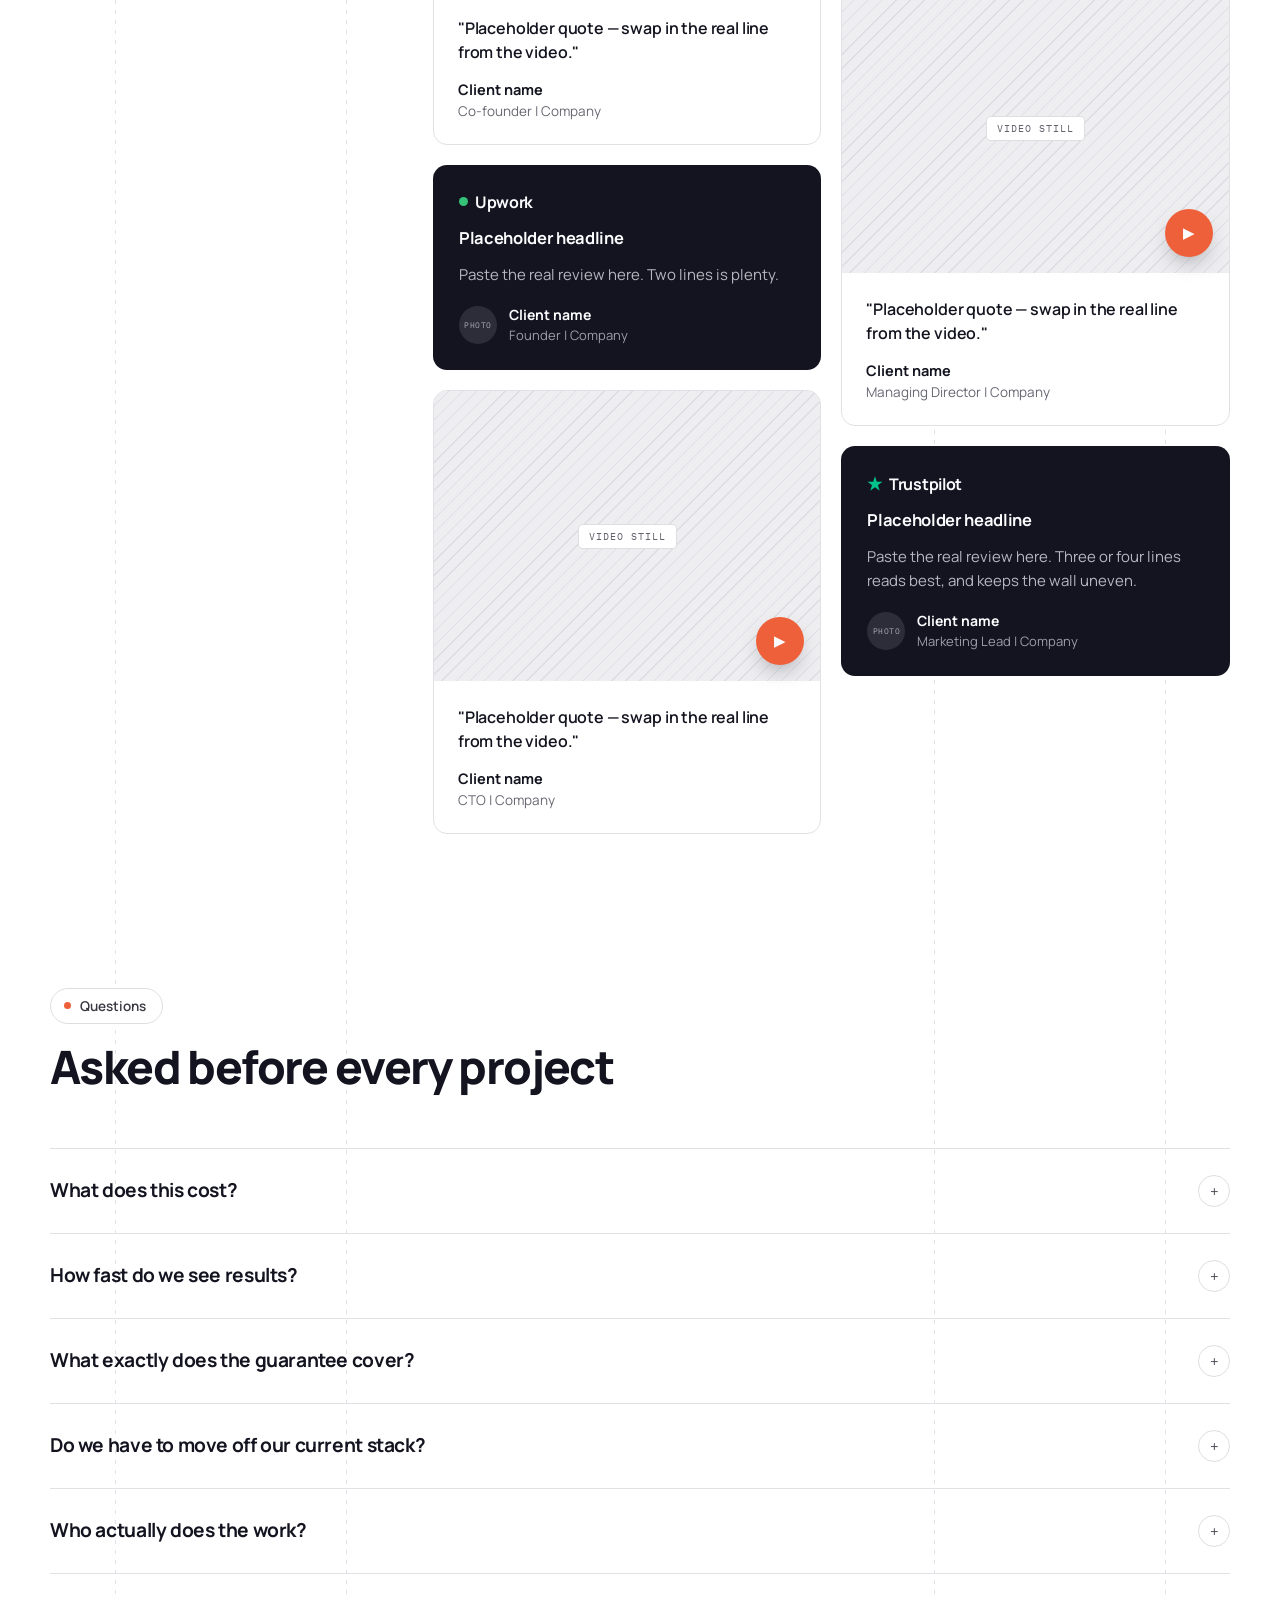
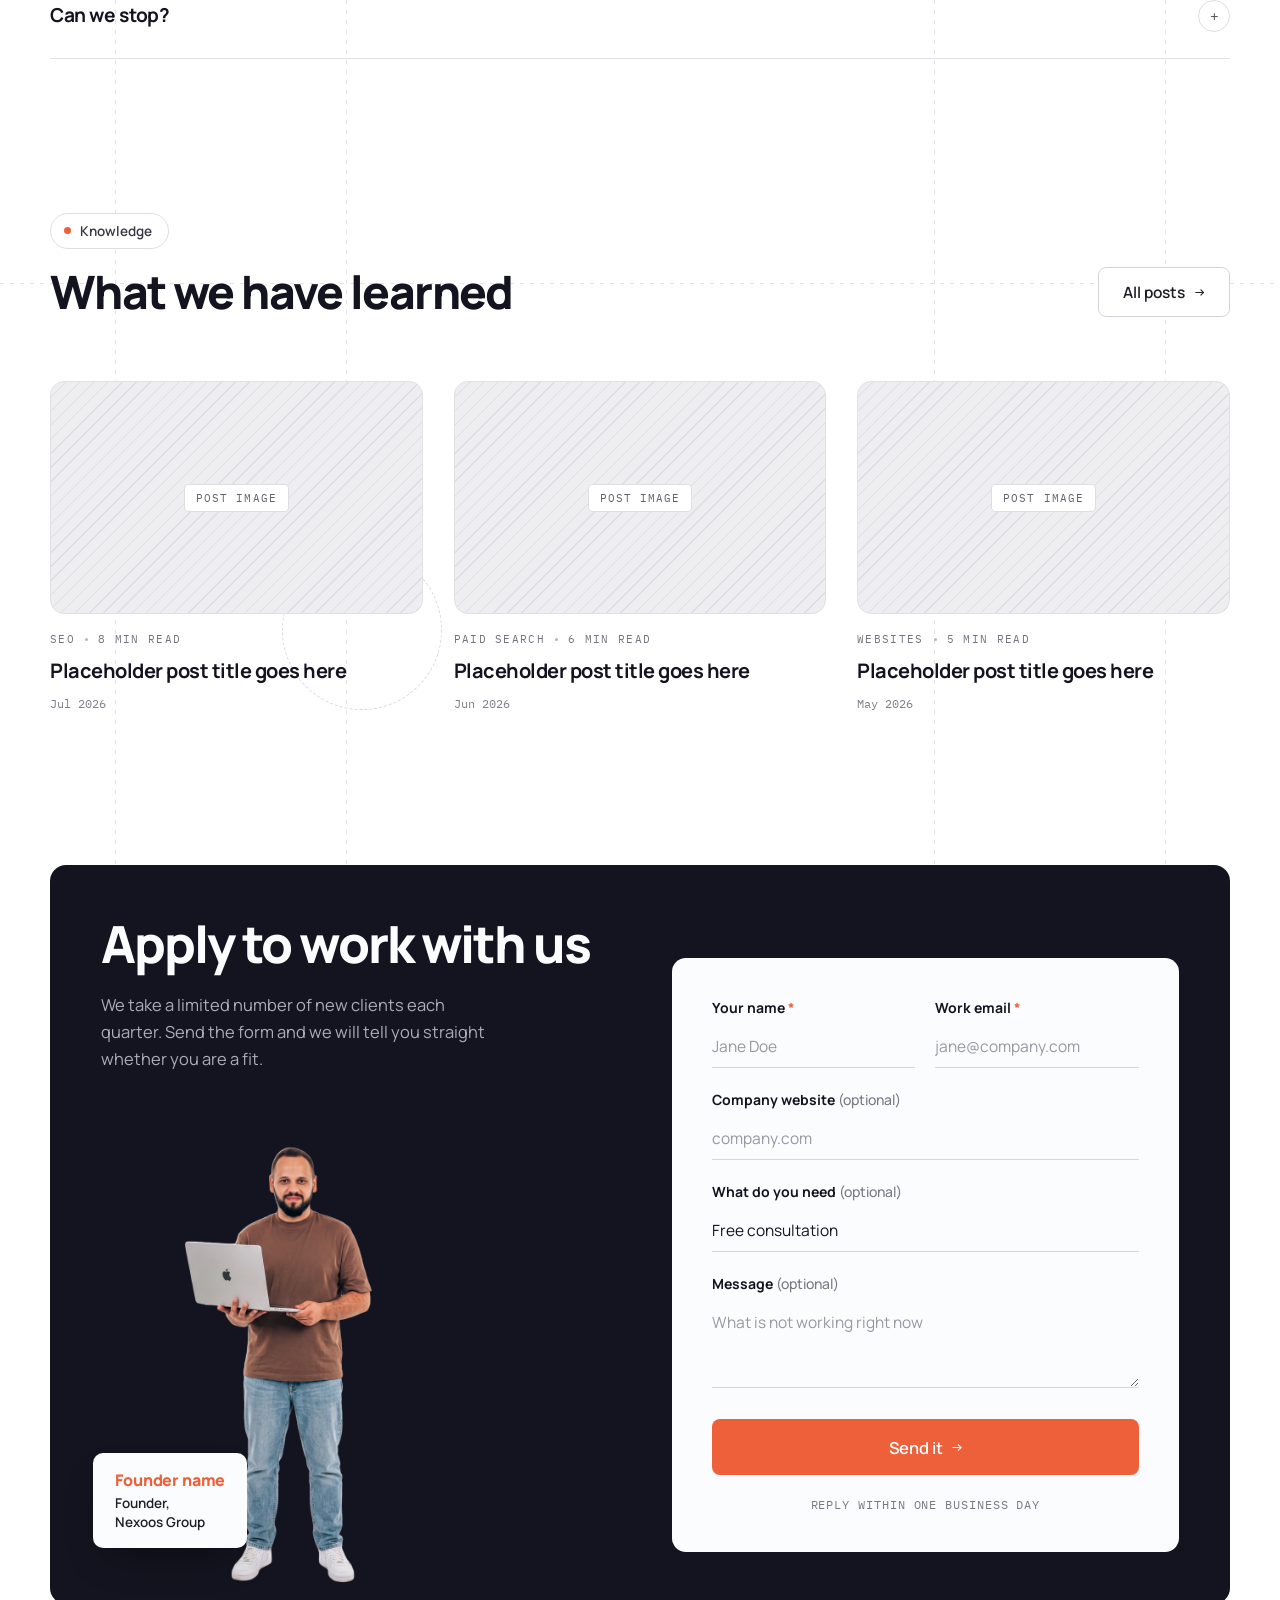
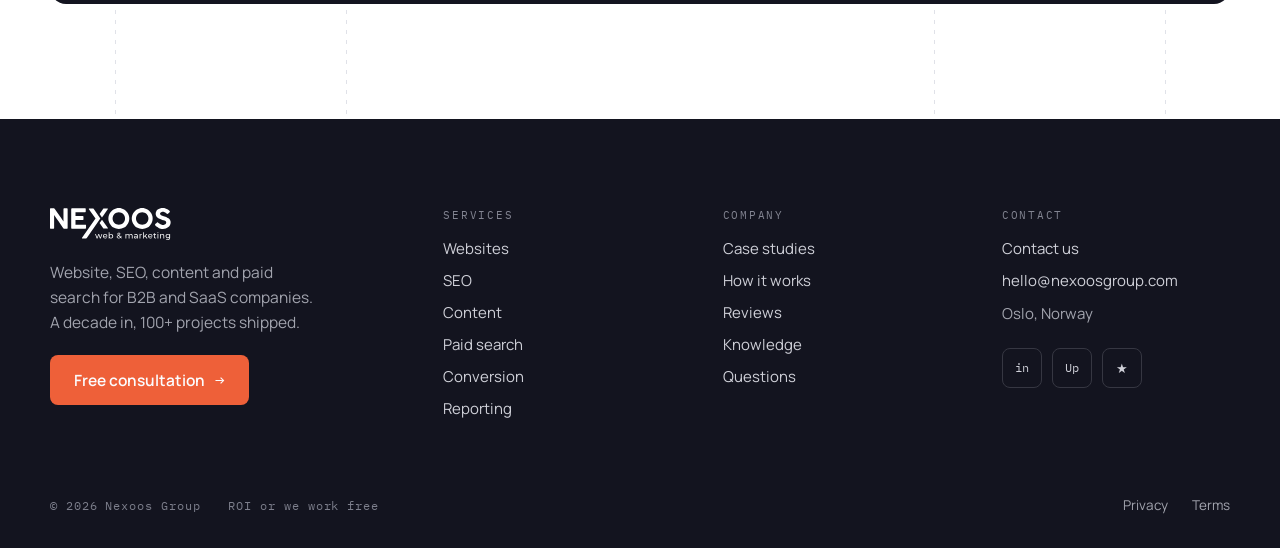
==== commit 7b09aa46: "Enlarge founder image, crop legs in guarantee section" ====
--- a/index.html
+++ b/index.html
@@ -889,12 +889,12 @@
             </a>
           </div>
           <div data-nx-guar-img
-            style="position: relative; align-self: end; min-height: 300px; display: flex; align-items: flex-end; justify-content: center">
+            style="position: relative; align-self: end; min-height: 300px; display: flex; align-items: flex-end; justify-content: center; overflow: hidden">
             <div
-              style="position: absolute; bottom: 12%; width: 74%; aspect-ratio: 1; border-radius: 50%; border: 12px solid oklch(0.665 0.184 36); max-width: 260px">
+              style="position: absolute; bottom: 18%; width: 74%; aspect-ratio: 1; border-radius: 50%; border: 12px solid oklch(0.665 0.184 36); max-width: 300px">
             </div>
             <img src="images/Founder.webp" alt="Founder, Nexoos Group"
-              style="position: relative; width: 78%; max-width: 280px; border-radius: 12px 12px 0 0; object-fit: cover; display: block">
+              style="position: relative; width: 90%; max-width: 340px; height: 380px; object-fit: cover; object-position: top; border-radius: 12px 12px 0 0; display: block">
           </div>
         </div>
 
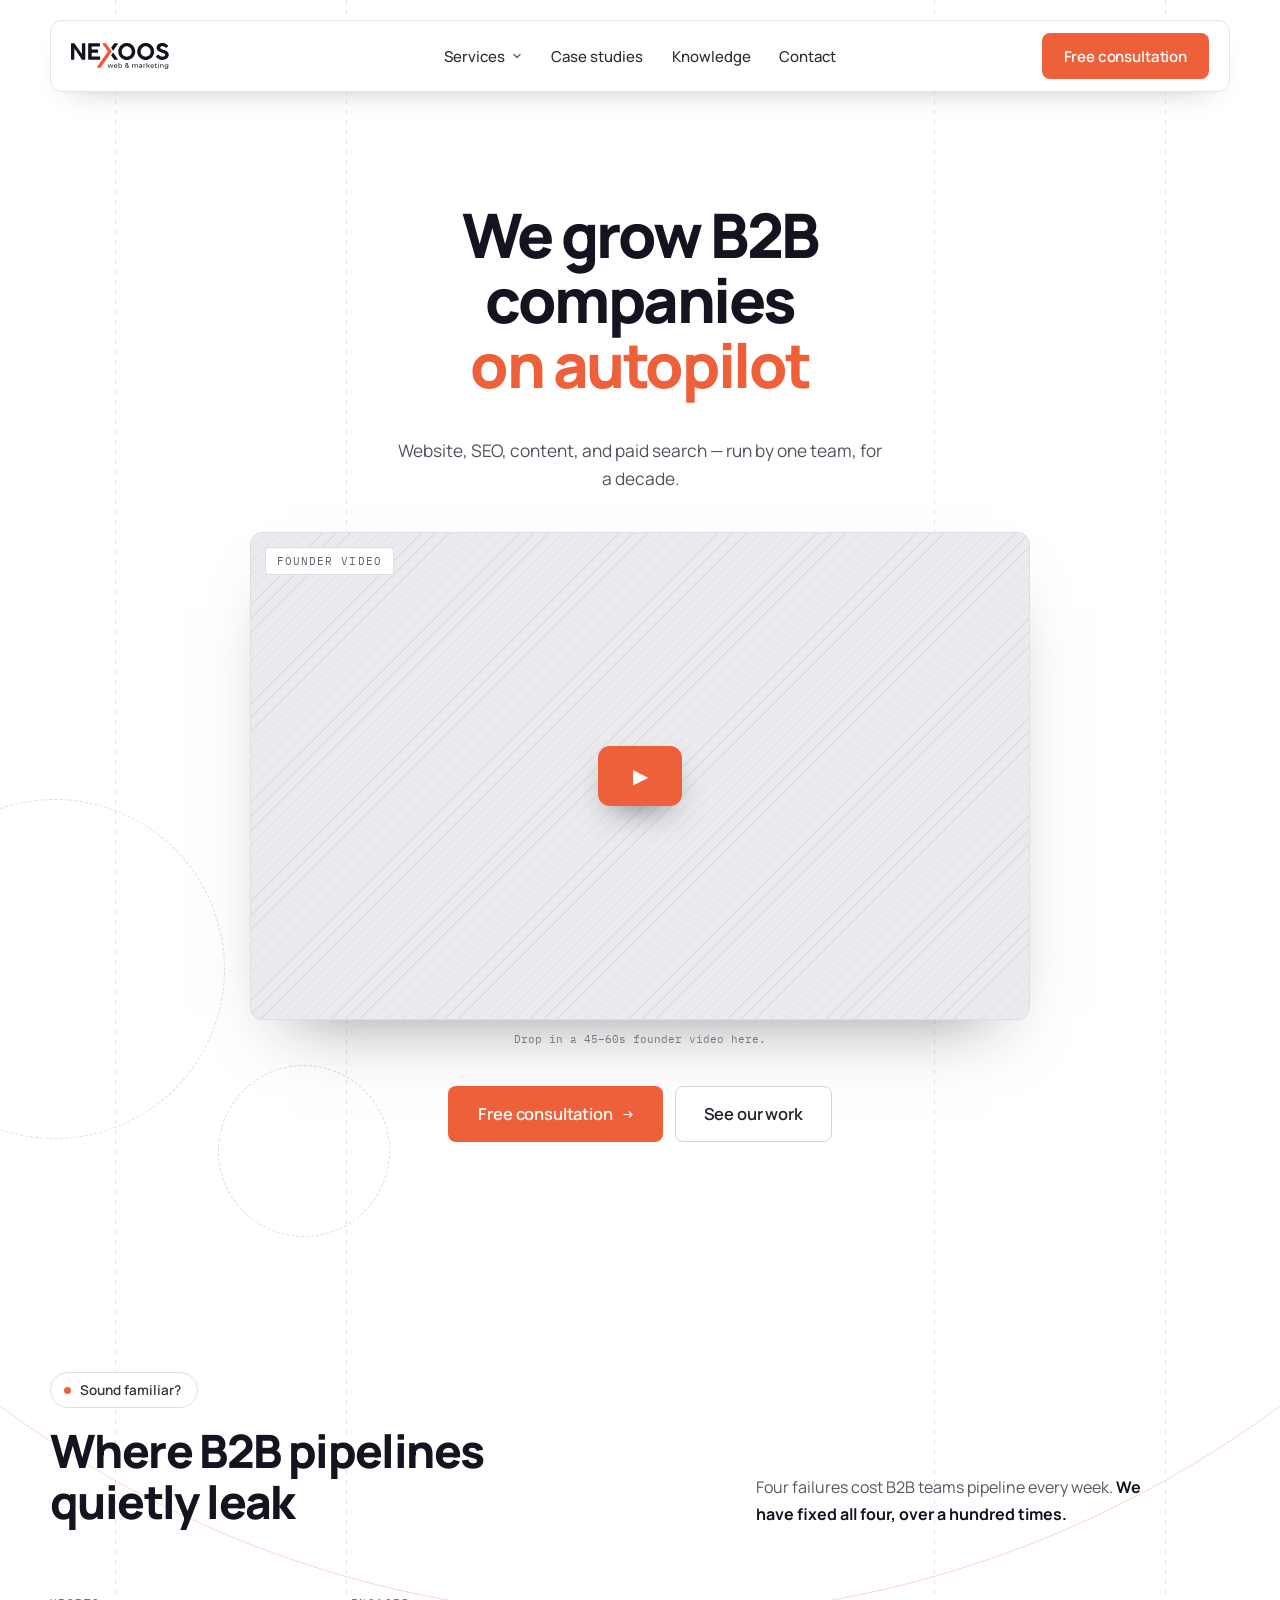
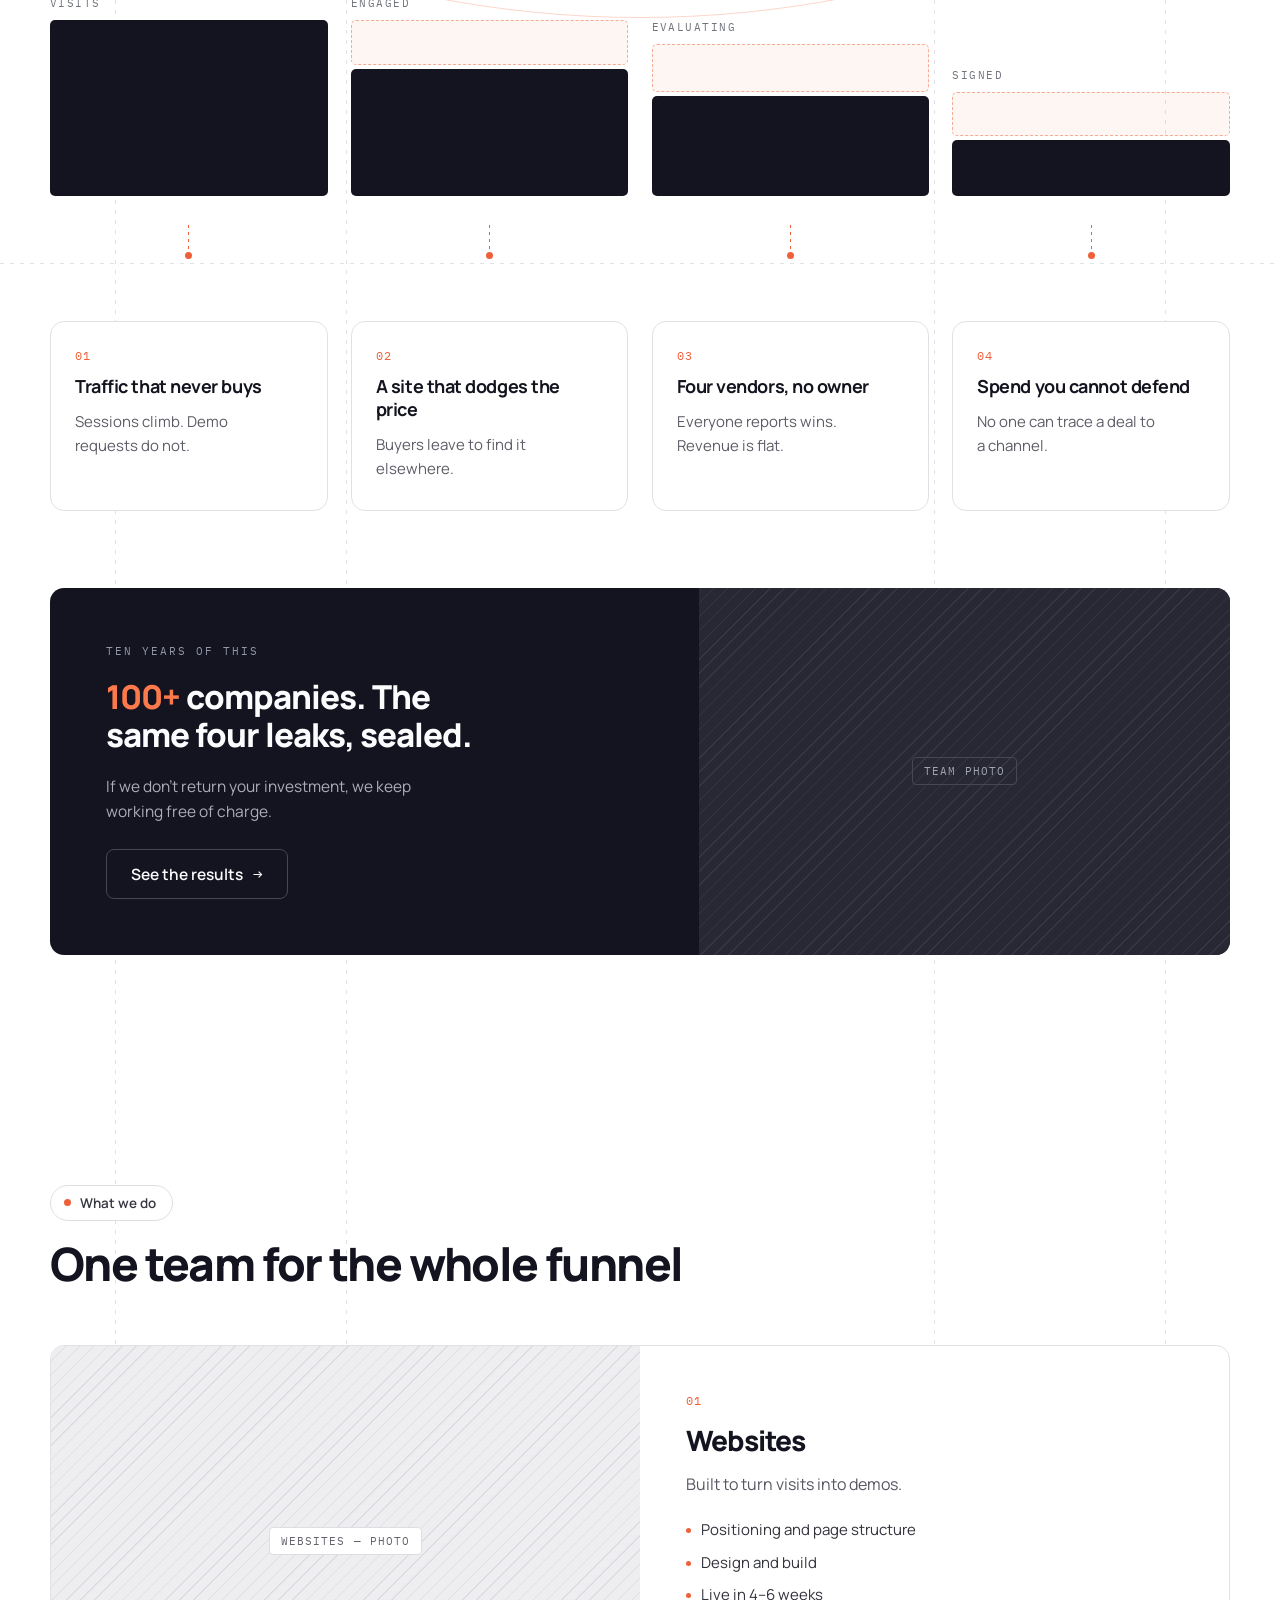
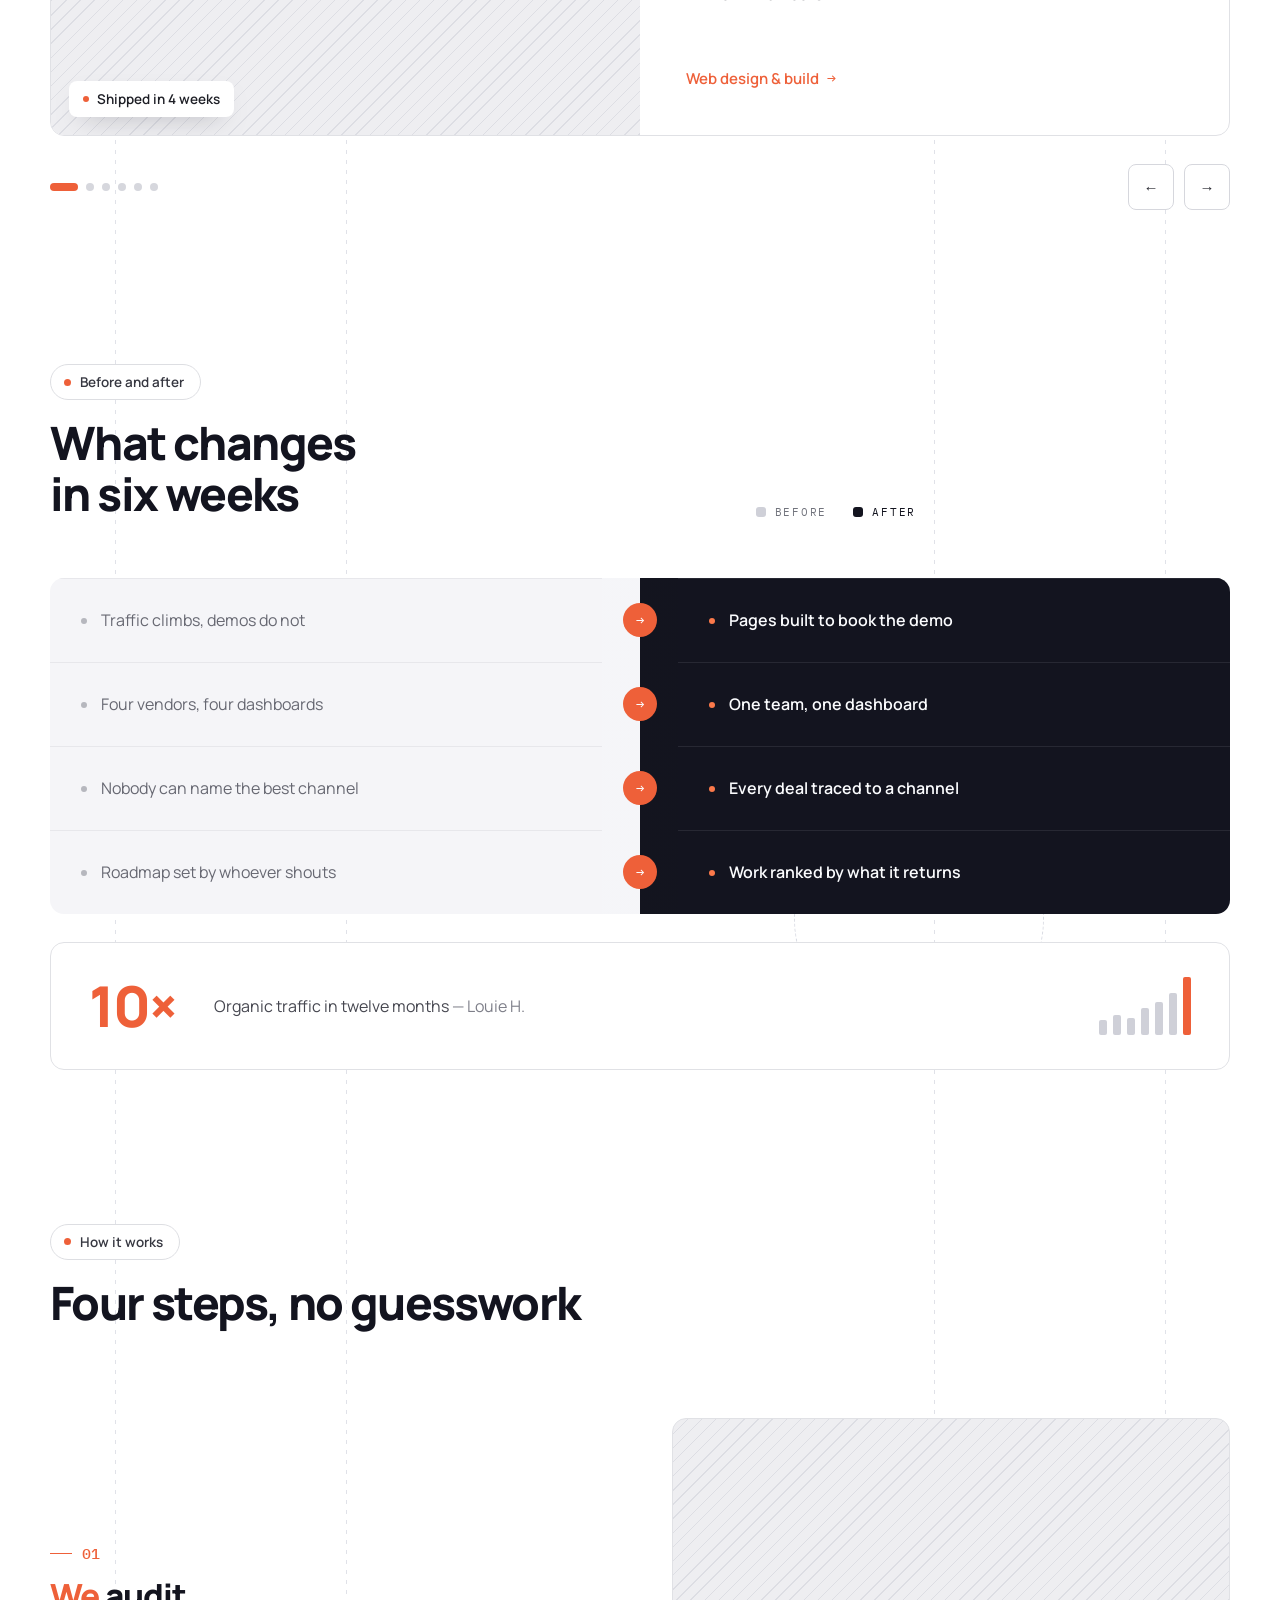
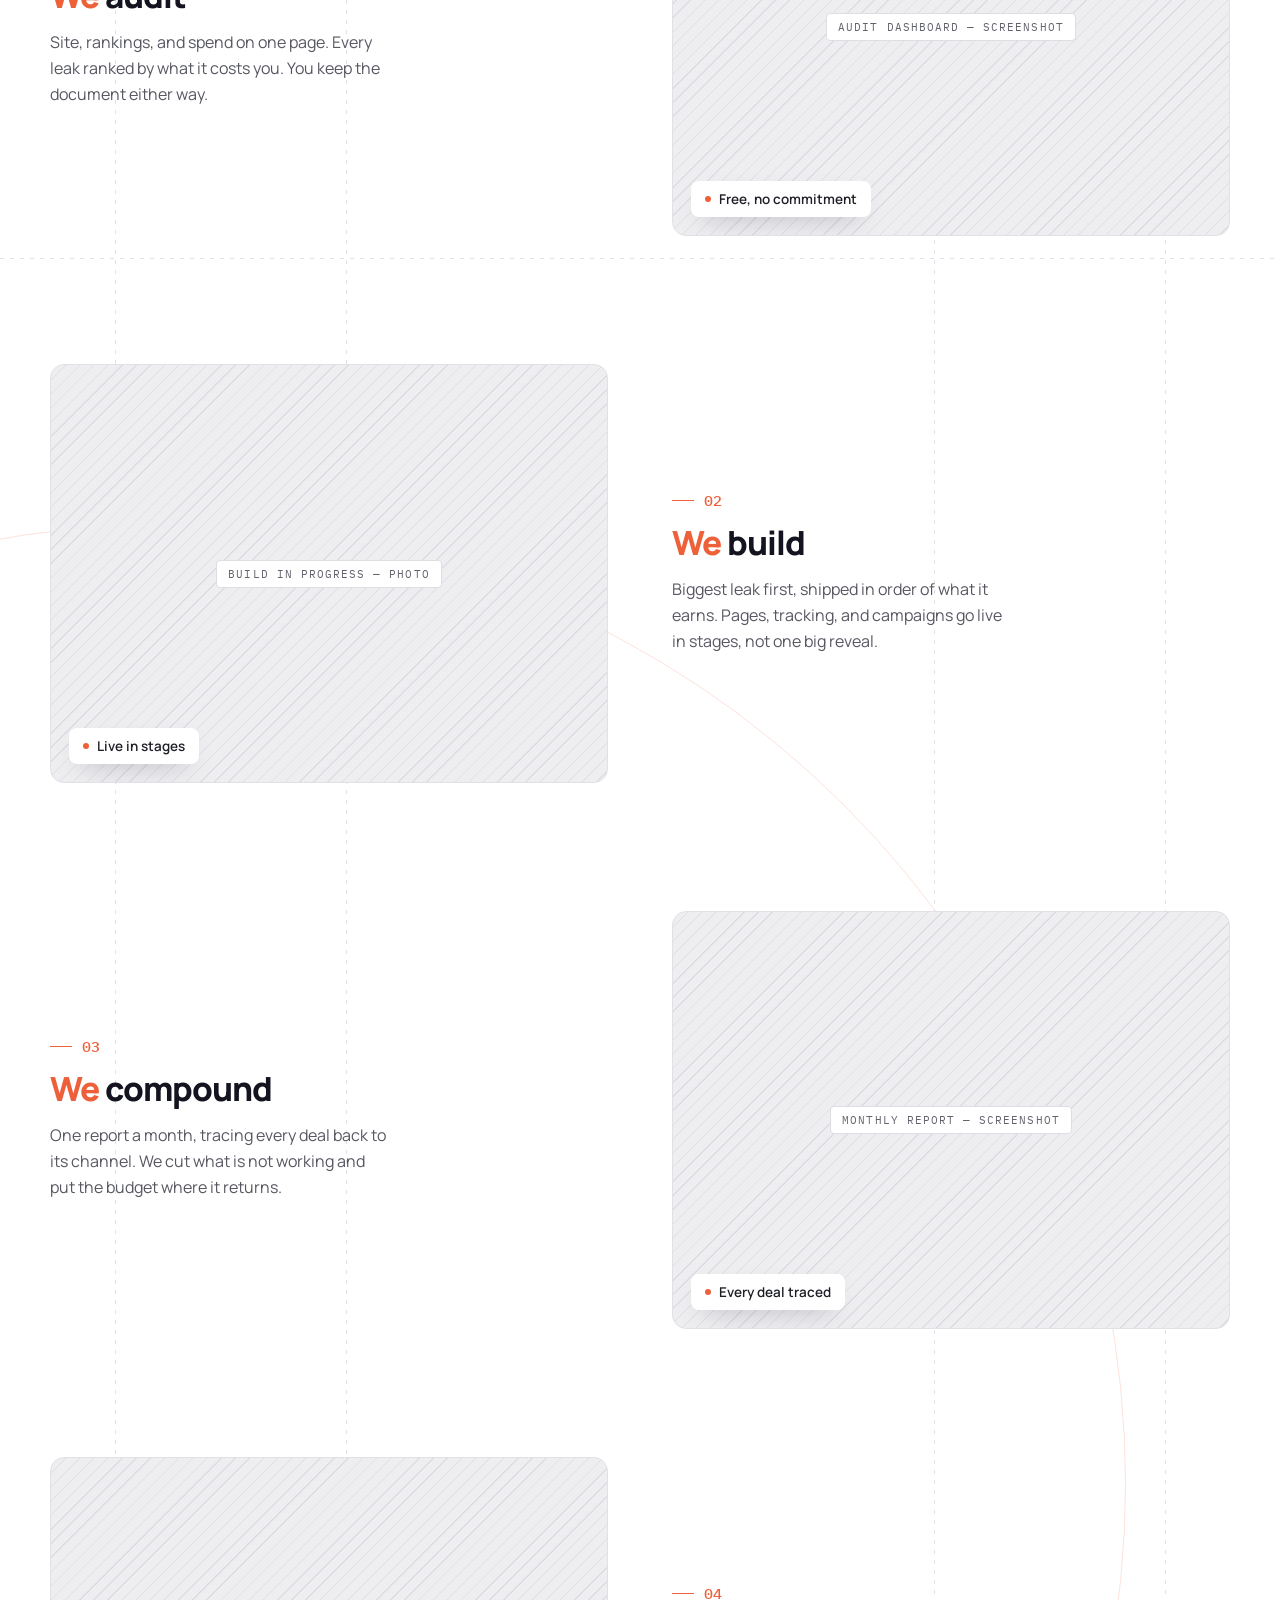
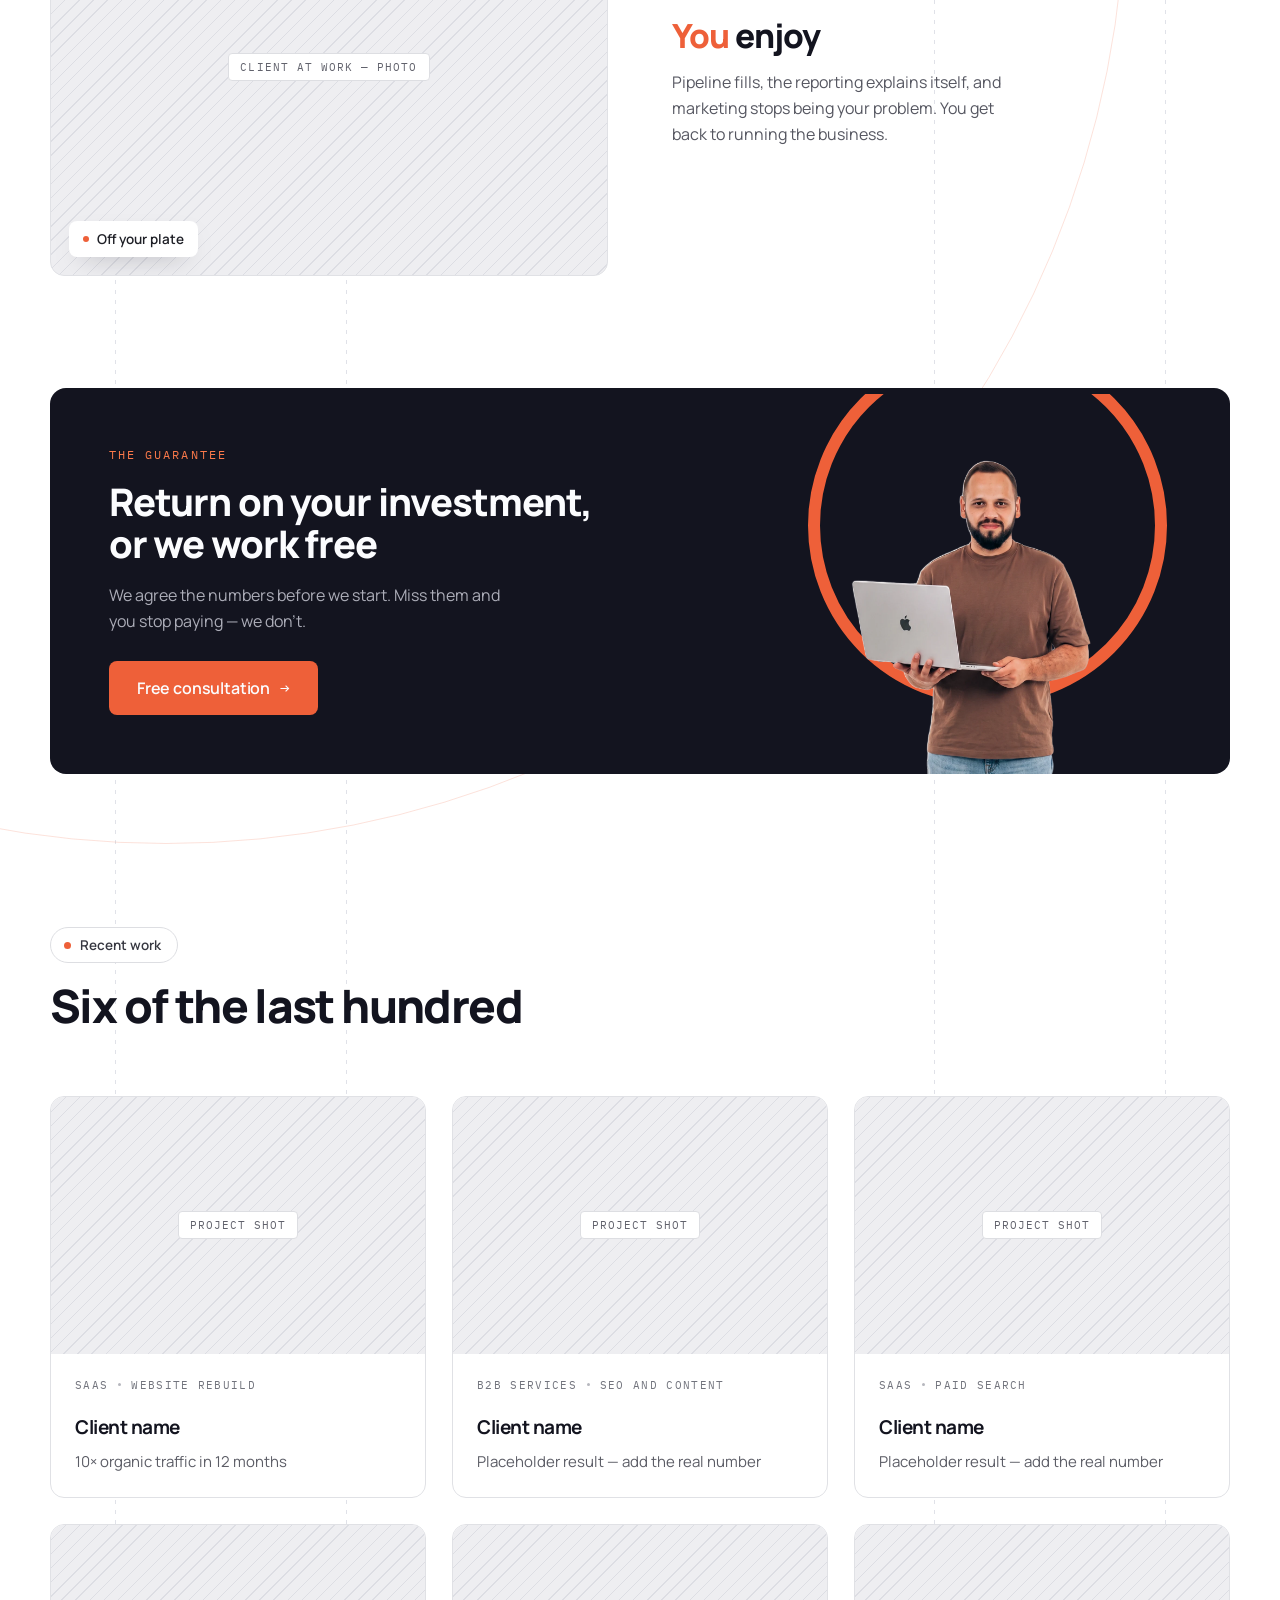
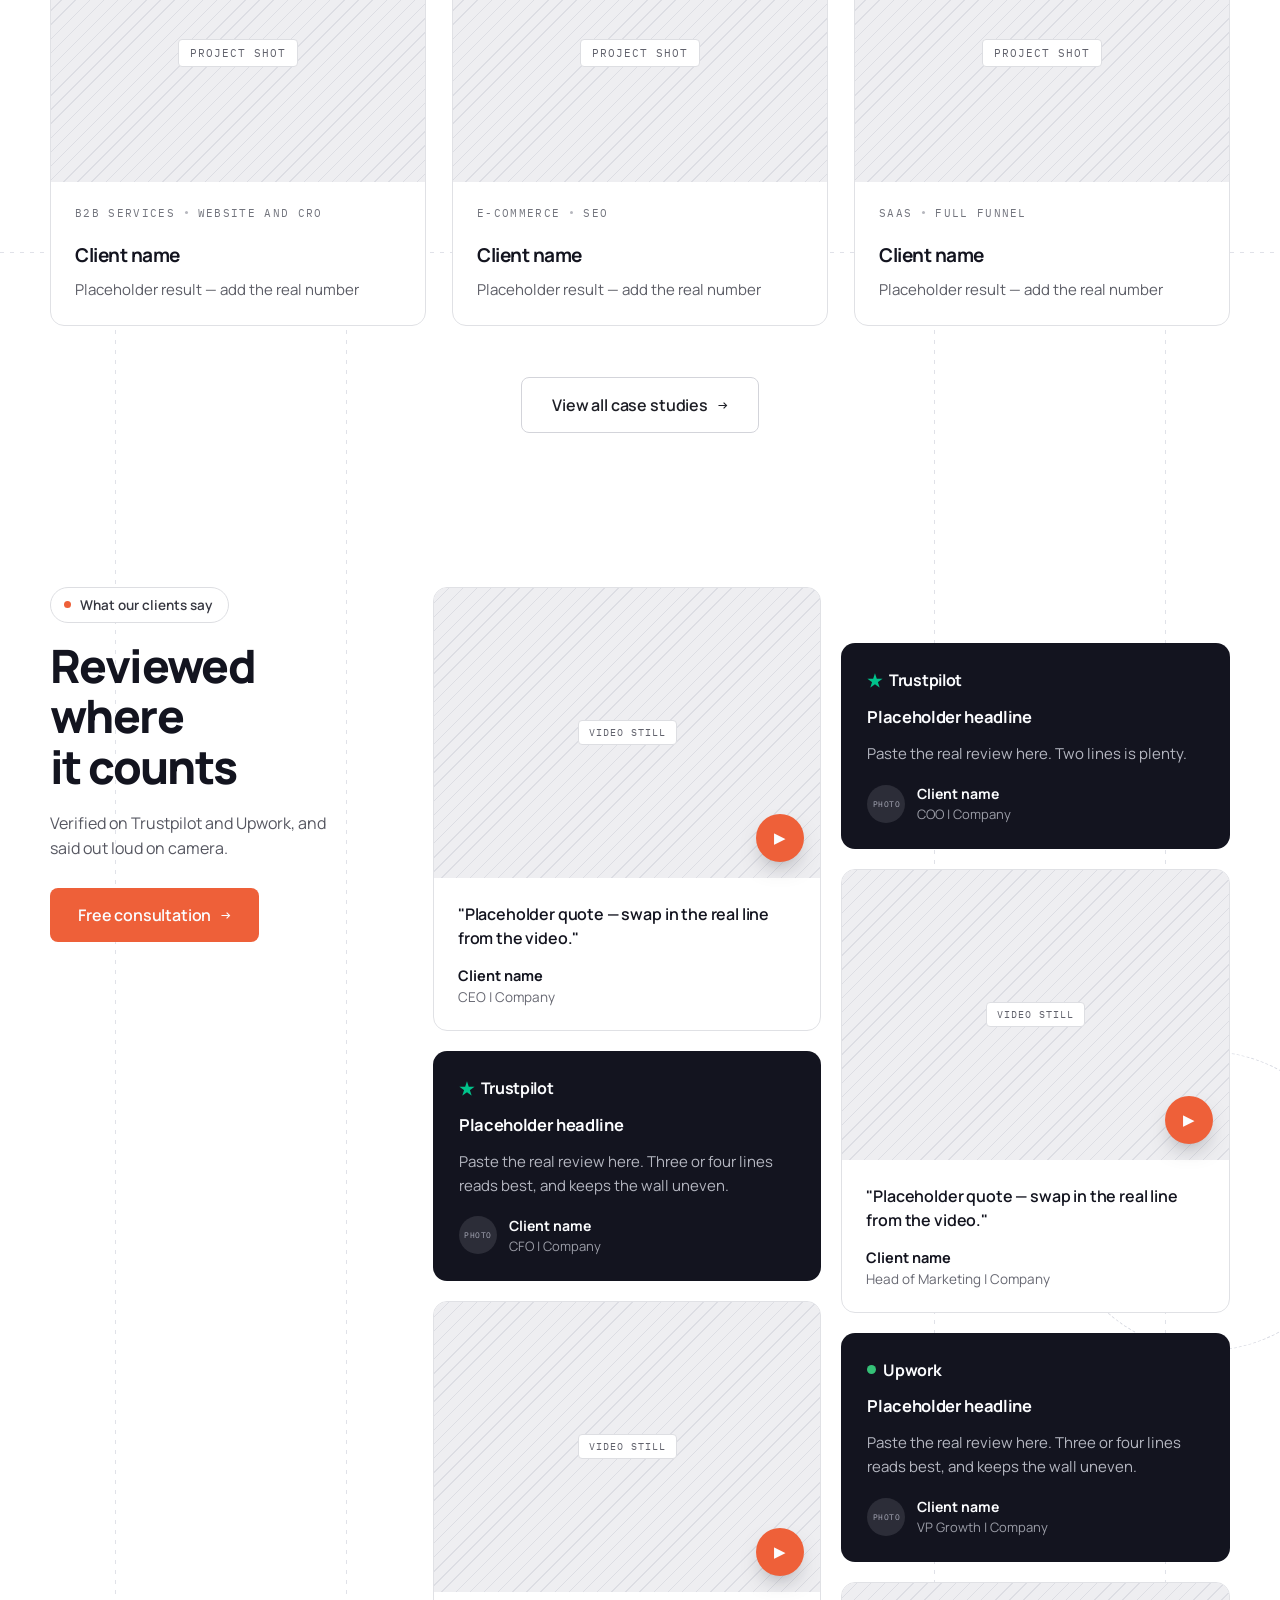
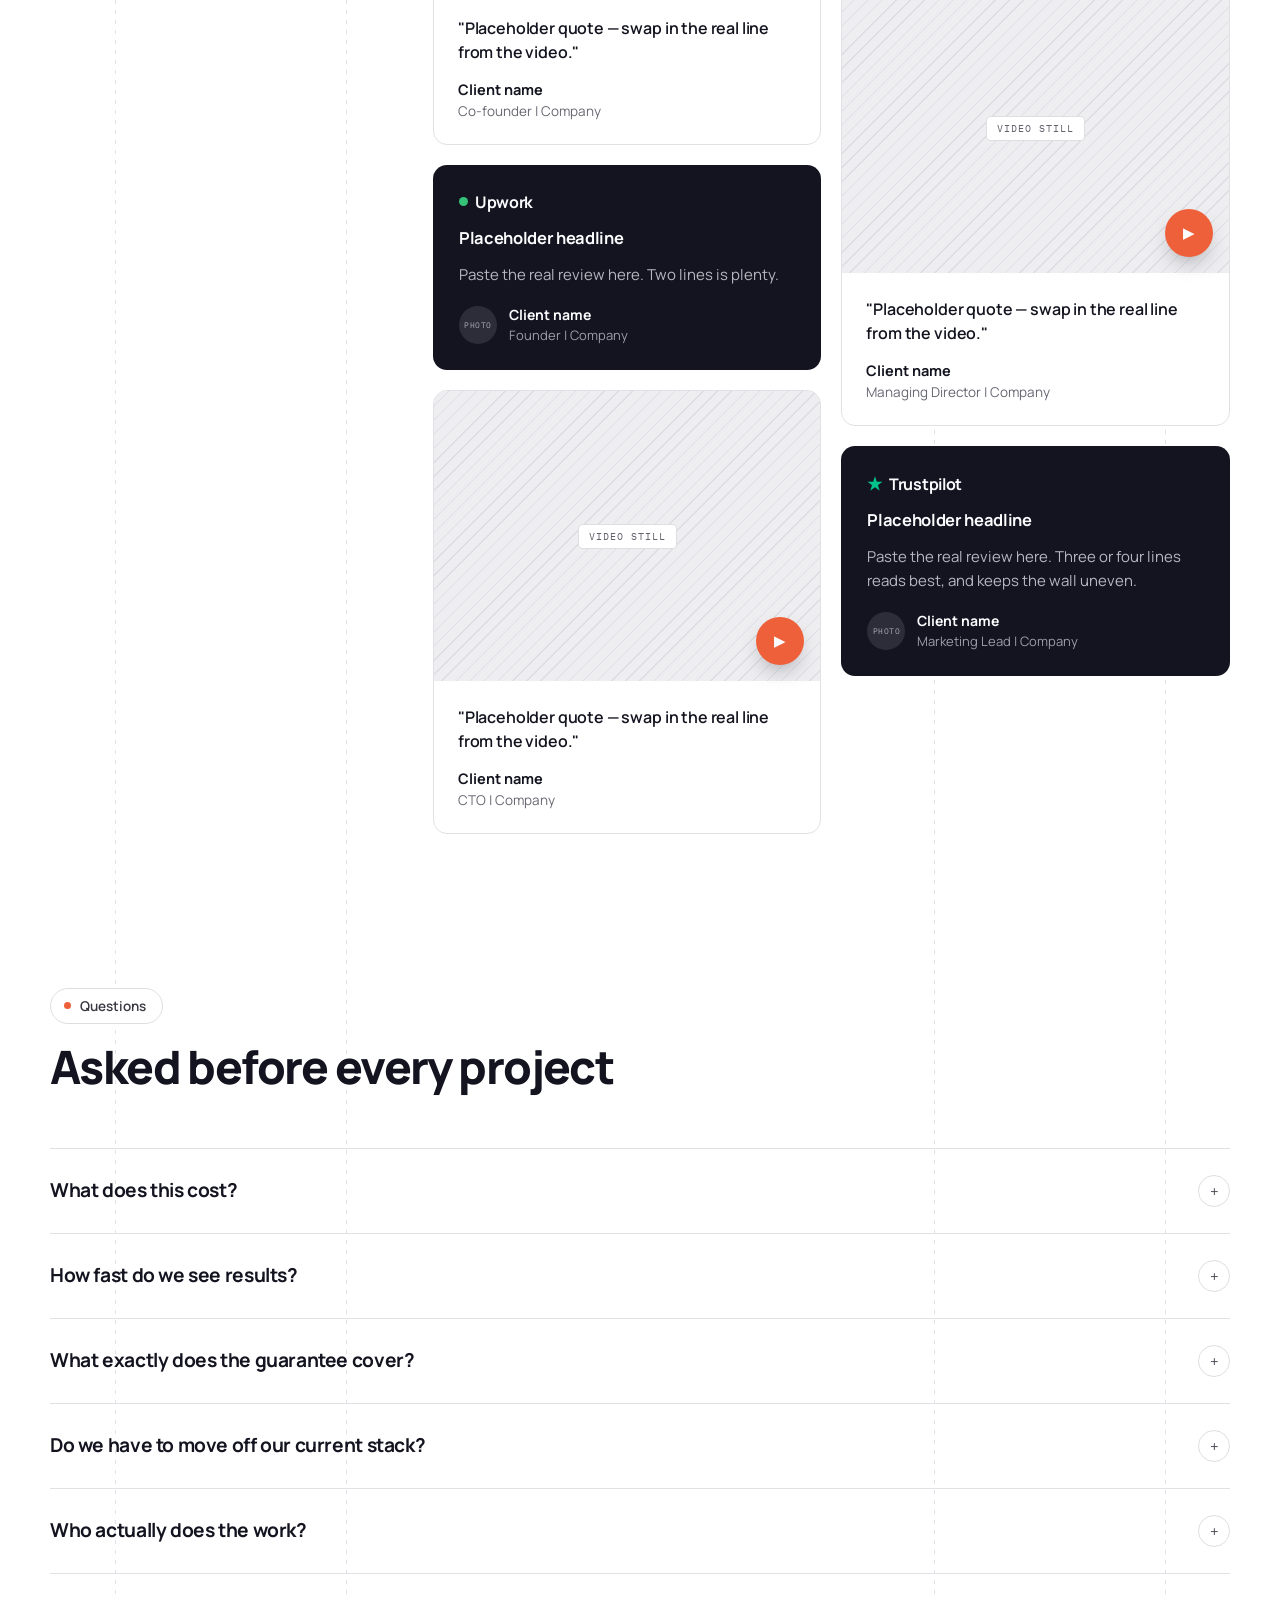
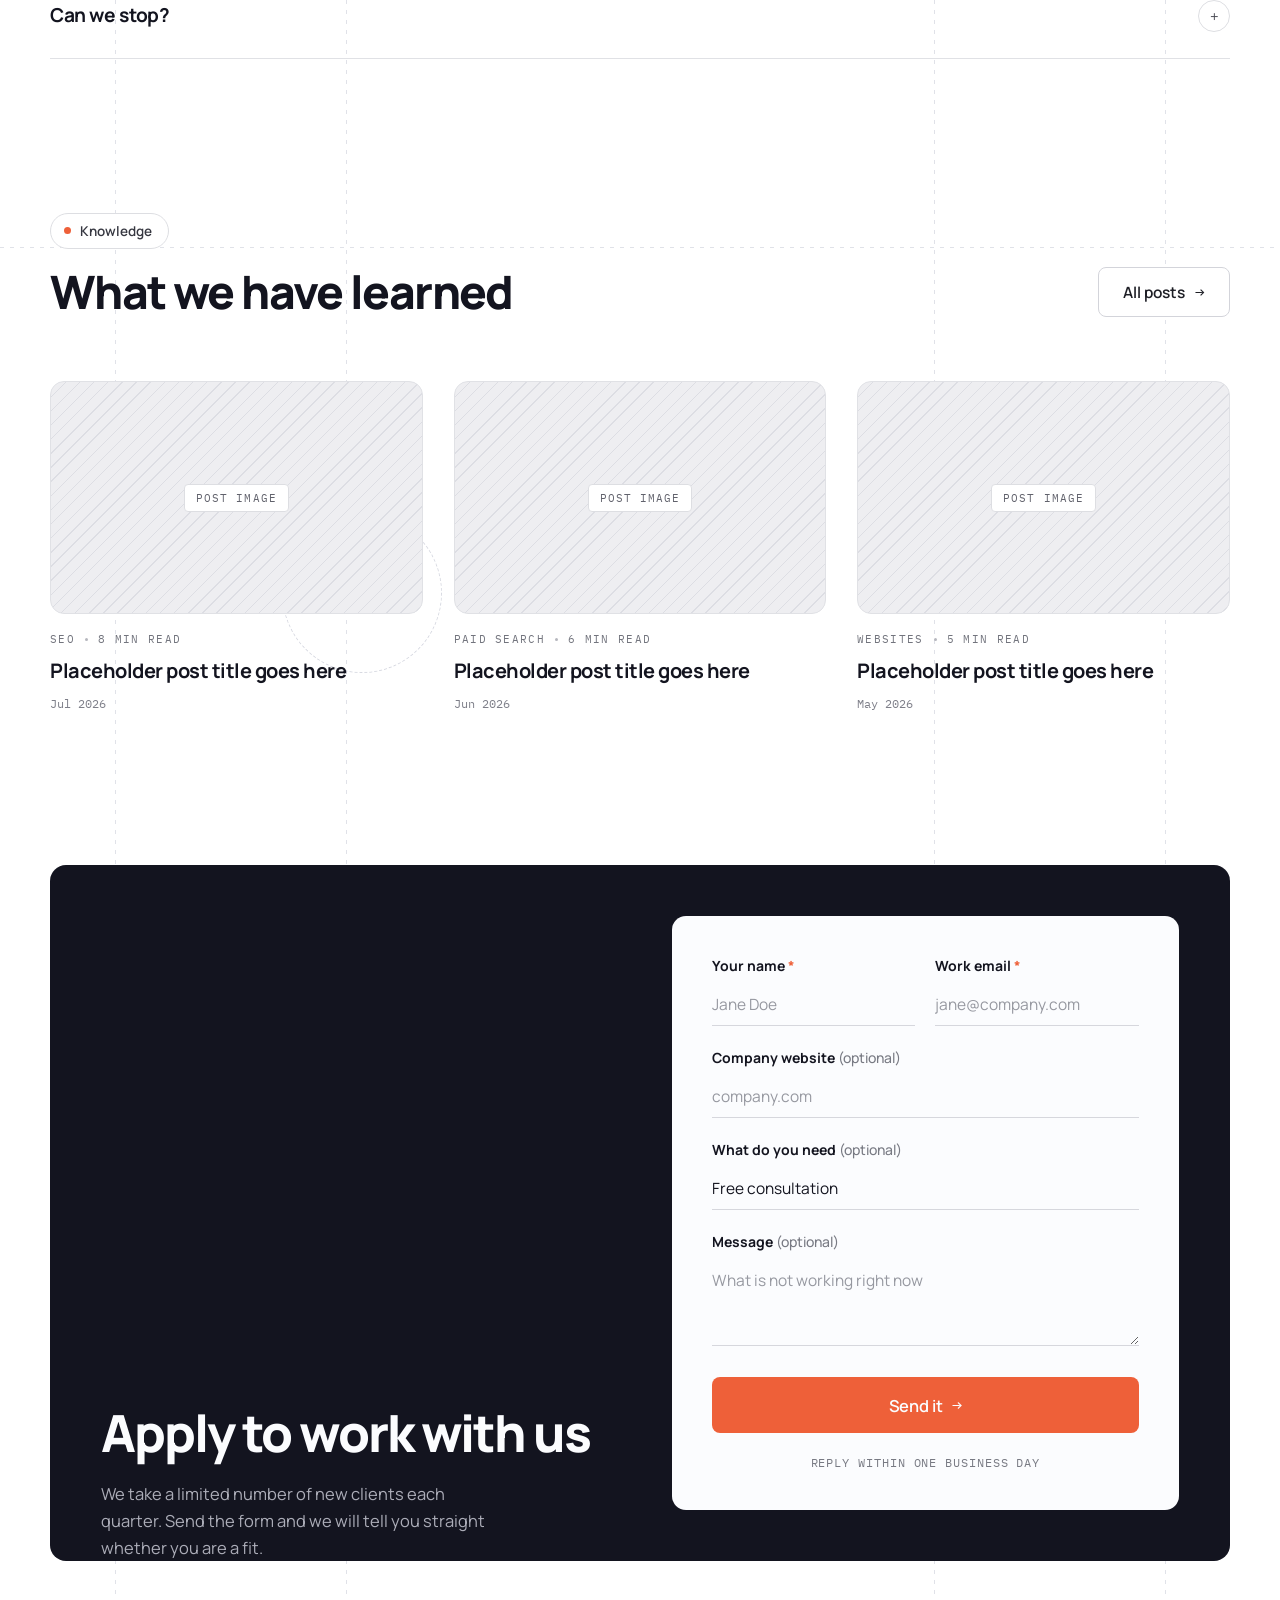
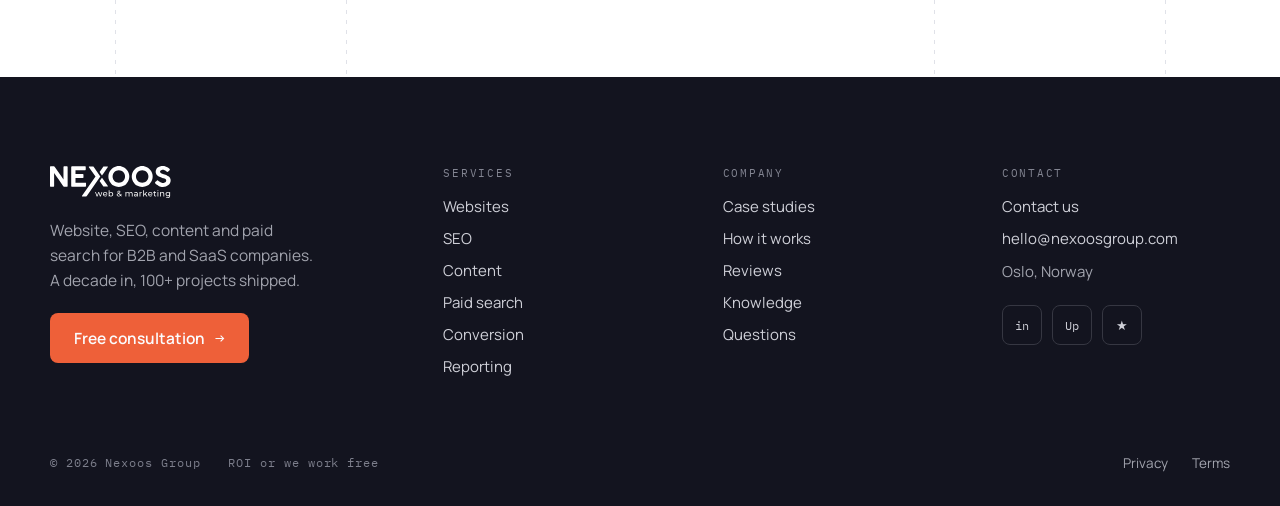
==== commit 1de82a49: "Remove founder image from CTA sections, make text sticky" ====
--- a/index.html
+++ b/index.html
@@ -891,10 +891,10 @@
           <div data-nx-guar-img
             style="position: relative; align-self: end; min-height: 300px; display: flex; align-items: flex-end; justify-content: center; overflow: hidden">
             <div
-              style="position: absolute; bottom: 18%; width: 74%; aspect-ratio: 1; border-radius: 50%; border: 12px solid oklch(0.665 0.184 36); max-width: 300px">
+              style="position: absolute; bottom: 18%; width: 74%; aspect-ratio: 1; border-radius: 50%; border: 12px solid oklch(0.665 0.184 36)">
             </div>
             <img src="images/Founder.webp" alt="Founder, Nexoos Group"
-              style="position: relative; width: 90%; max-width: 340px; height: 380px; object-fit: cover; object-position: top; border-radius: 12px 12px 0 0; display: block">
+              style="position: relative; width: 100%; height: 380px; object-fit: cover; object-position: top; border-radius: 12px 12px 0 0; display: block">
           </div>
         </div>
 
@@ -1038,7 +1038,7 @@
         <div data-nx-cta2
           style="position: relative; overflow: hidden; border-radius: 16px; background: oklch(0.196 0.021 279); padding: clamp(32px, 4vw, 56px) clamp(28px, 4vw, 56px) 0; display: grid; grid-template-columns: minmax(0, 1fr) minmax(0, 1fr); gap: clamp(32px, 5vw, 72px); align-items: end">
 
-          <div style="display: flex; flex-direction: column; align-items: flex-start; gap: 22px; height: 100%">
+          <div style="position: sticky; top: clamp(80px, 10vw, 120px); display: flex; flex-direction: column; align-items: flex-start; gap: 22px">
             <h2
               style="margin: 0; max-width: 14ch; font-size: clamp(30px, 4vw, 52px); line-height: 1.06; letter-spacing: -0.04em; font-weight: 800; text-wrap: balance; color: oklch(0.99 0.003 280)">
               Apply to work with us</h2>
@@ -1046,21 +1046,6 @@
               style="margin: 0; max-width: 40ch; font-size: 16.5px; line-height: 1.62; color: oklch(0.75 0.015 280); text-wrap: pretty">
               We take a limited number of new clients each quarter. Send the form and we will tell you straight whether
               you are a fit.</p>
-
-            <div data-nx-cta2-img
-              style="position: relative; margin-top: auto; width: 100%; max-width: 380px; display: flex; align-items: flex-end">
-              <img src="images/Founder.webp" alt="Founder, Nexoos Group"
-                style="width: 100%; border-radius: 12px 12px 0 0; object-fit: cover; display: block">
-              <div
-                style="position: absolute; left: -8px; bottom: 56px; padding: 16px 22px; border-radius: 10px; background: oklch(0.99 0.003 280); box-shadow: 0 18px 40px -20px oklch(0 0 0 / 0.6); display: flex; flex-direction: column; gap: 3px">
-                <span
-                  style="font-size: 16px; font-weight: 800; letter-spacing: -0.01em; color: oklch(0.665 0.184 36)">Founder
-                  name</span>
-                <span
-                  style="font-size: 13.5px; font-weight: 600; line-height: 1.4; color: oklch(0.24 0.015 280)">Founder,<br>Nexoos
-                  Group</span>
-              </div>
-            </div>
           </div>
 
           <div
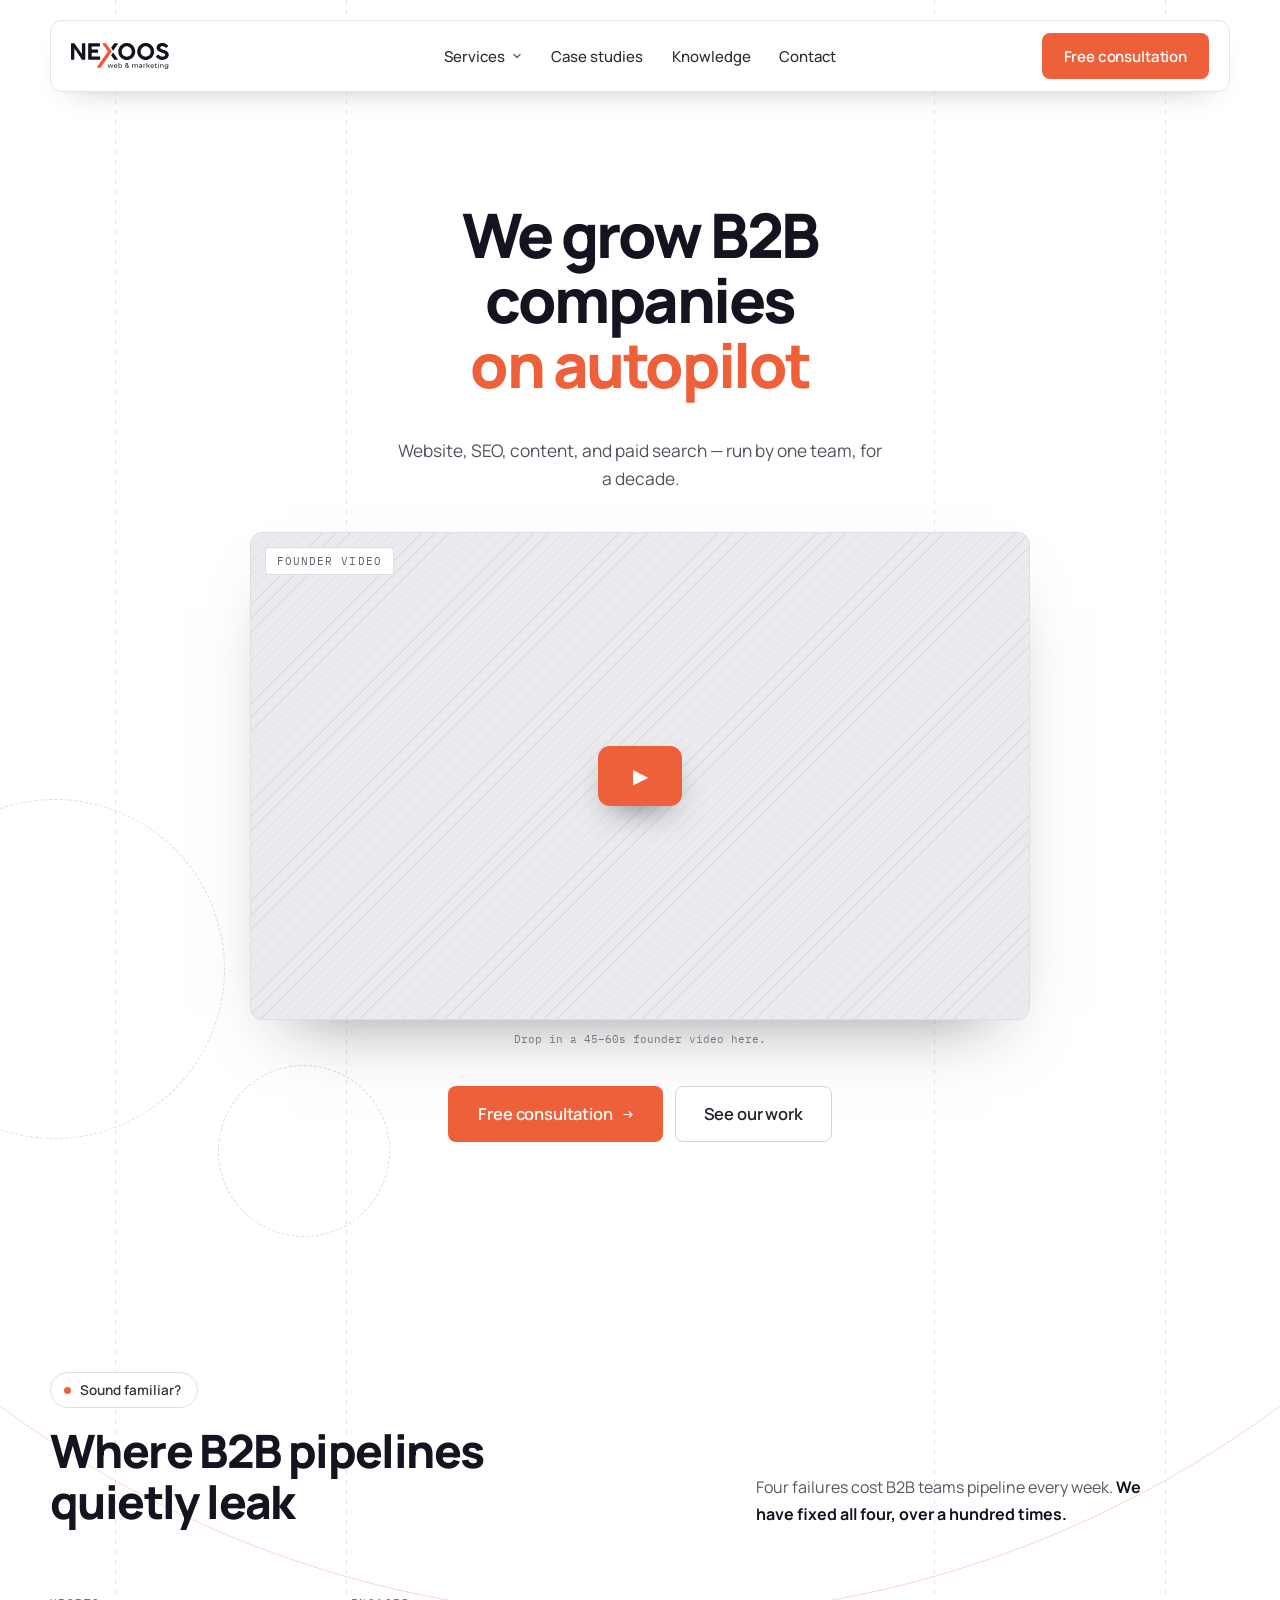
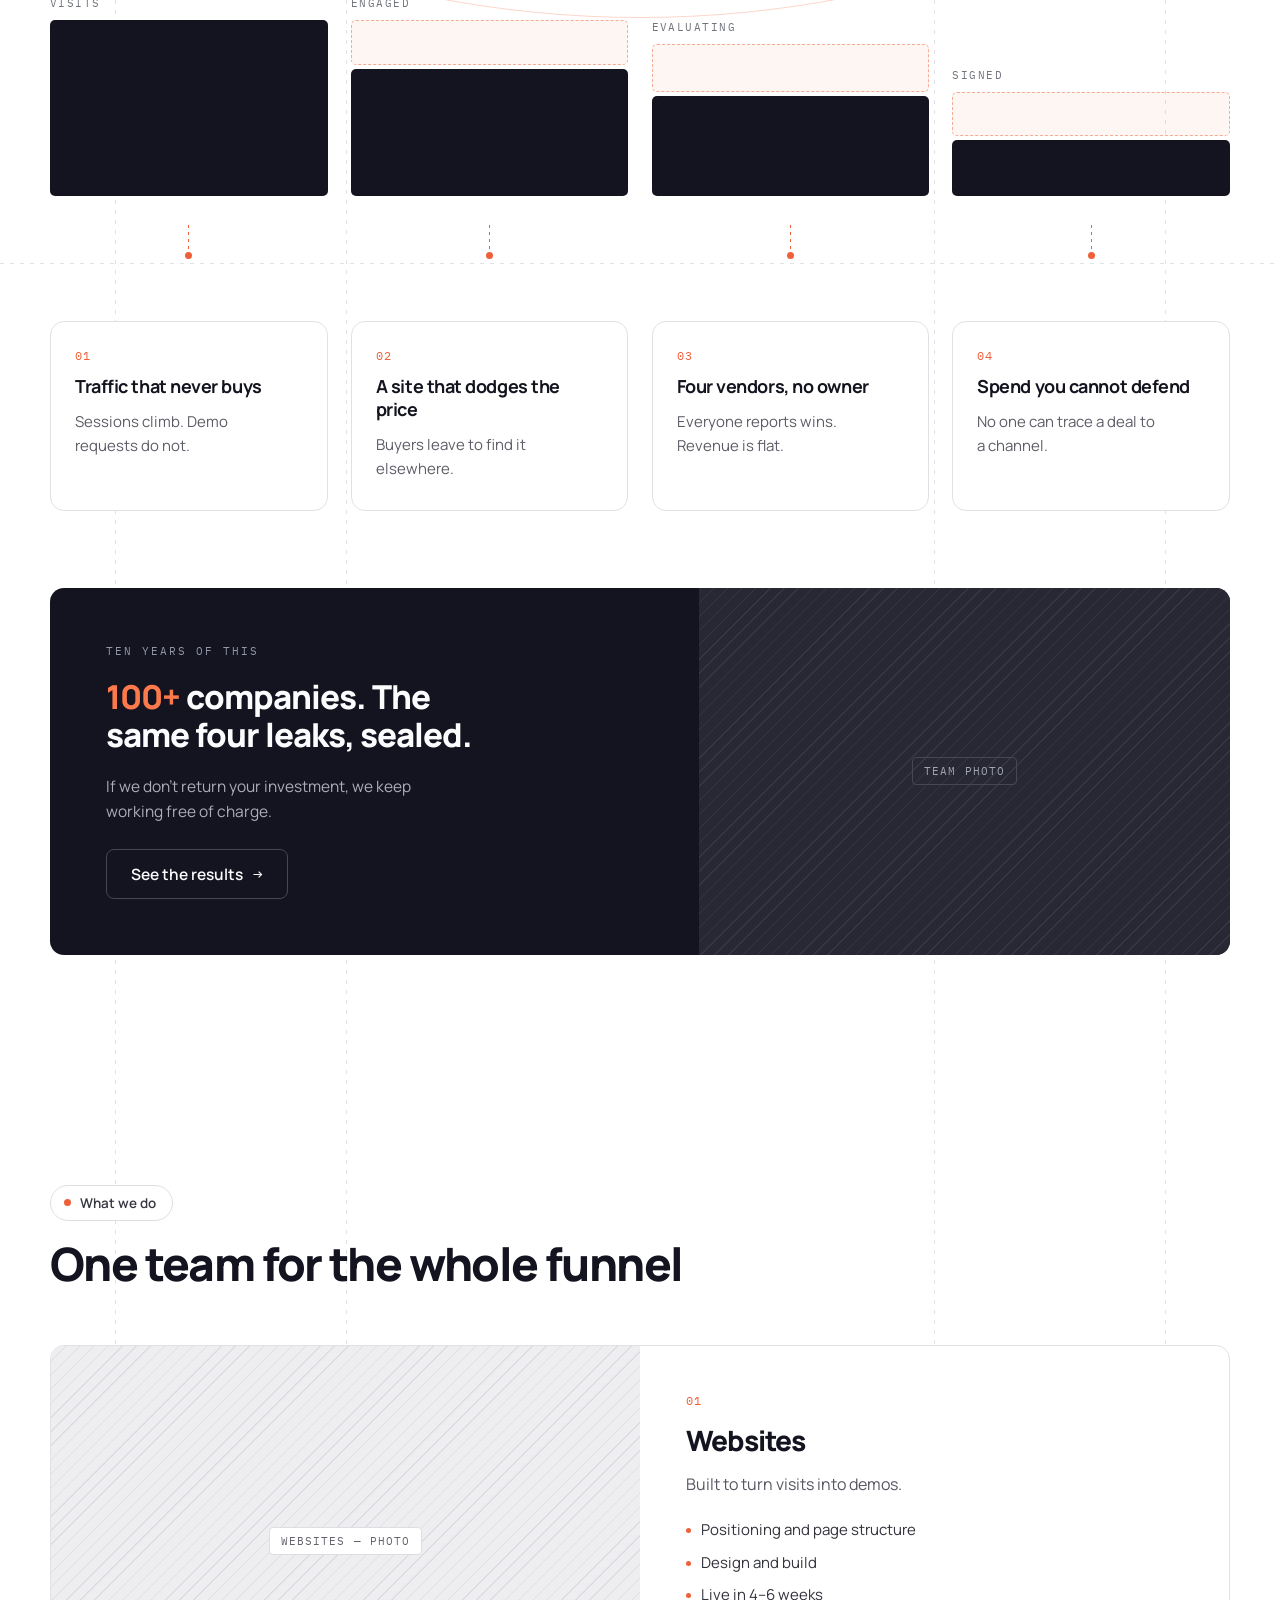
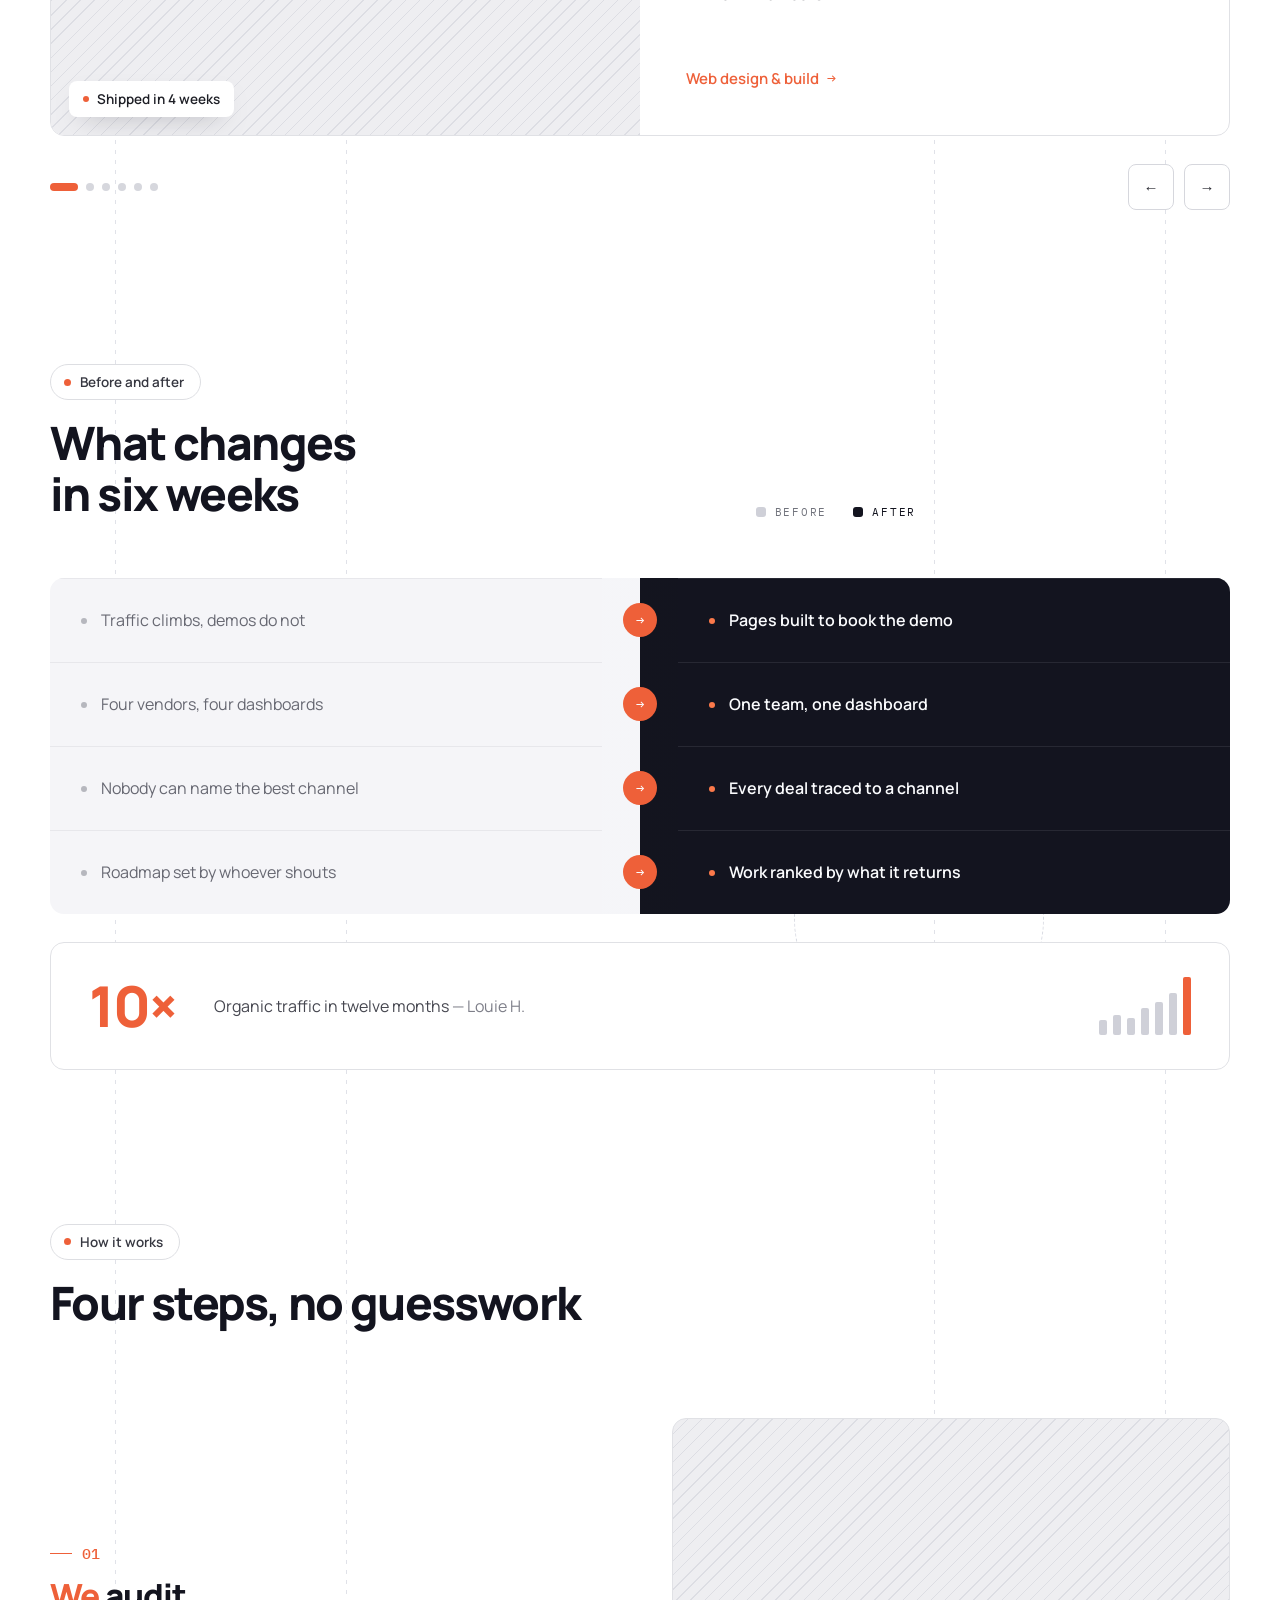
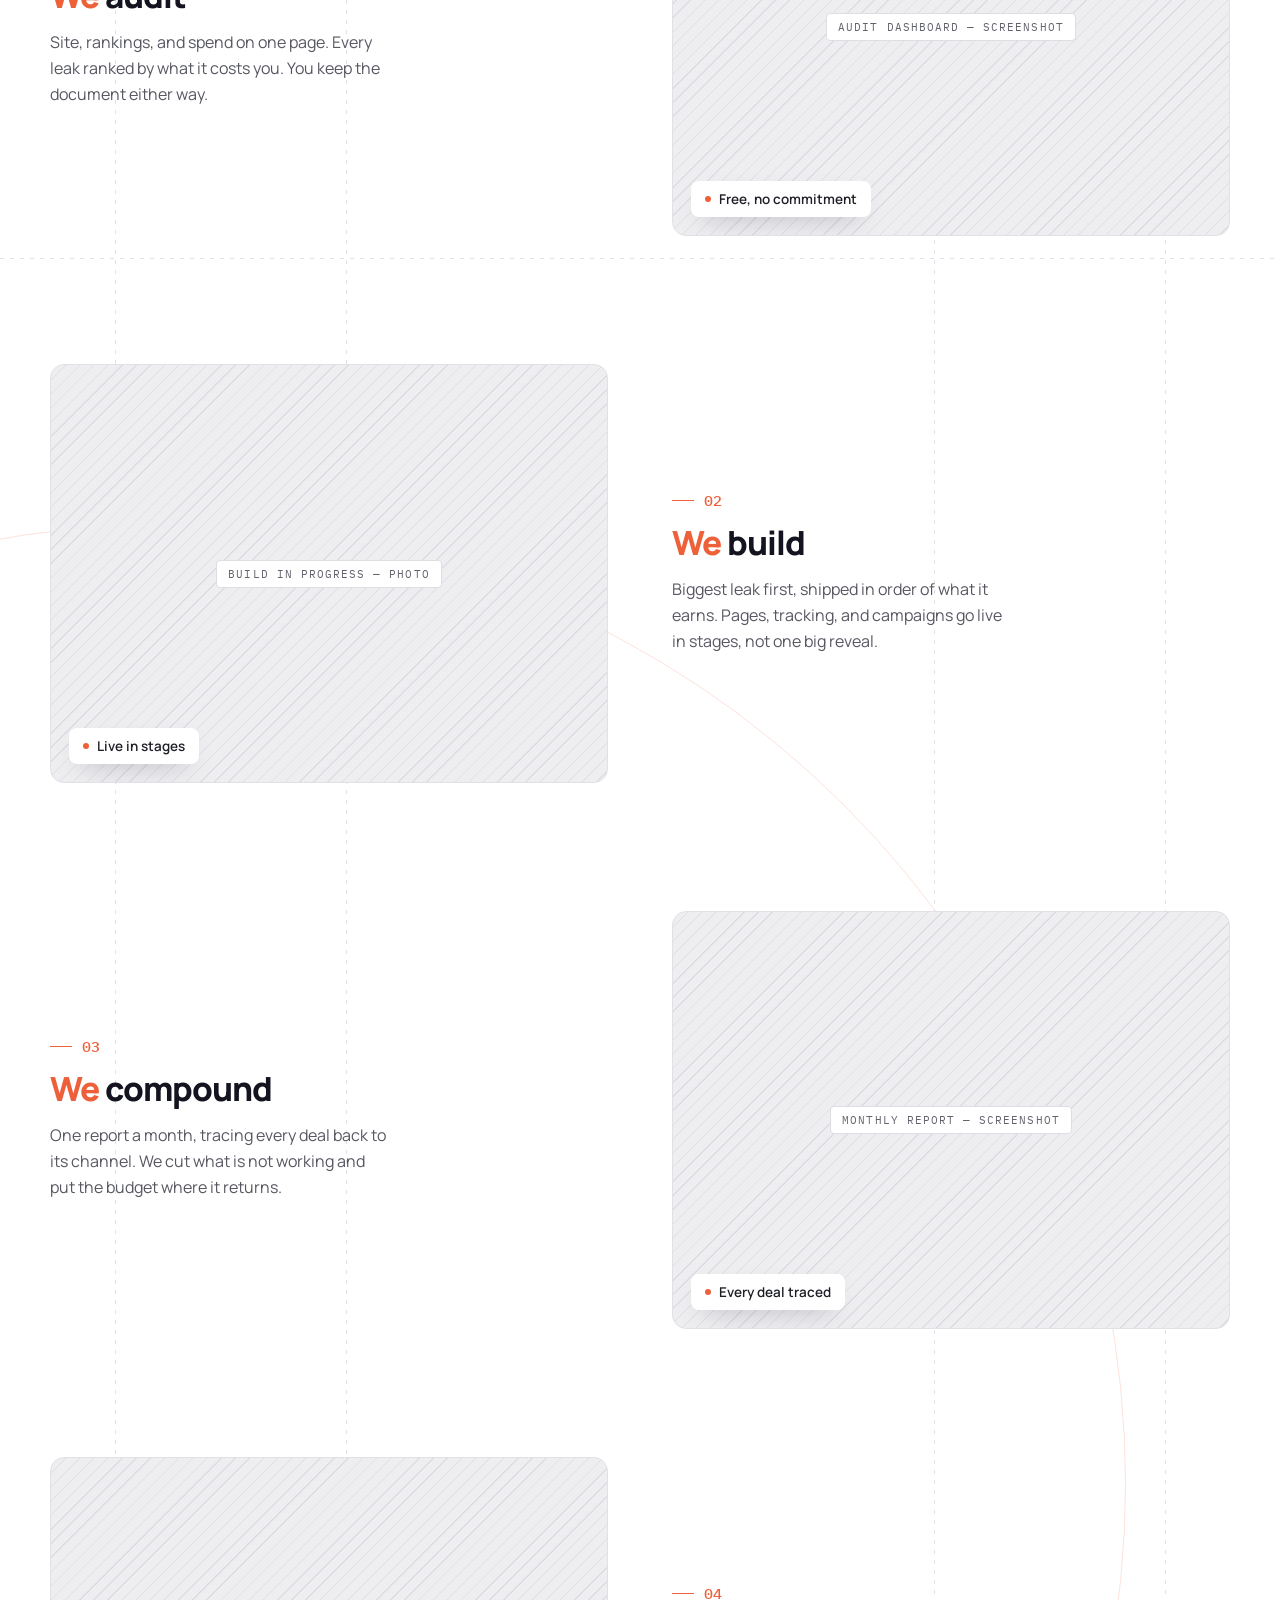
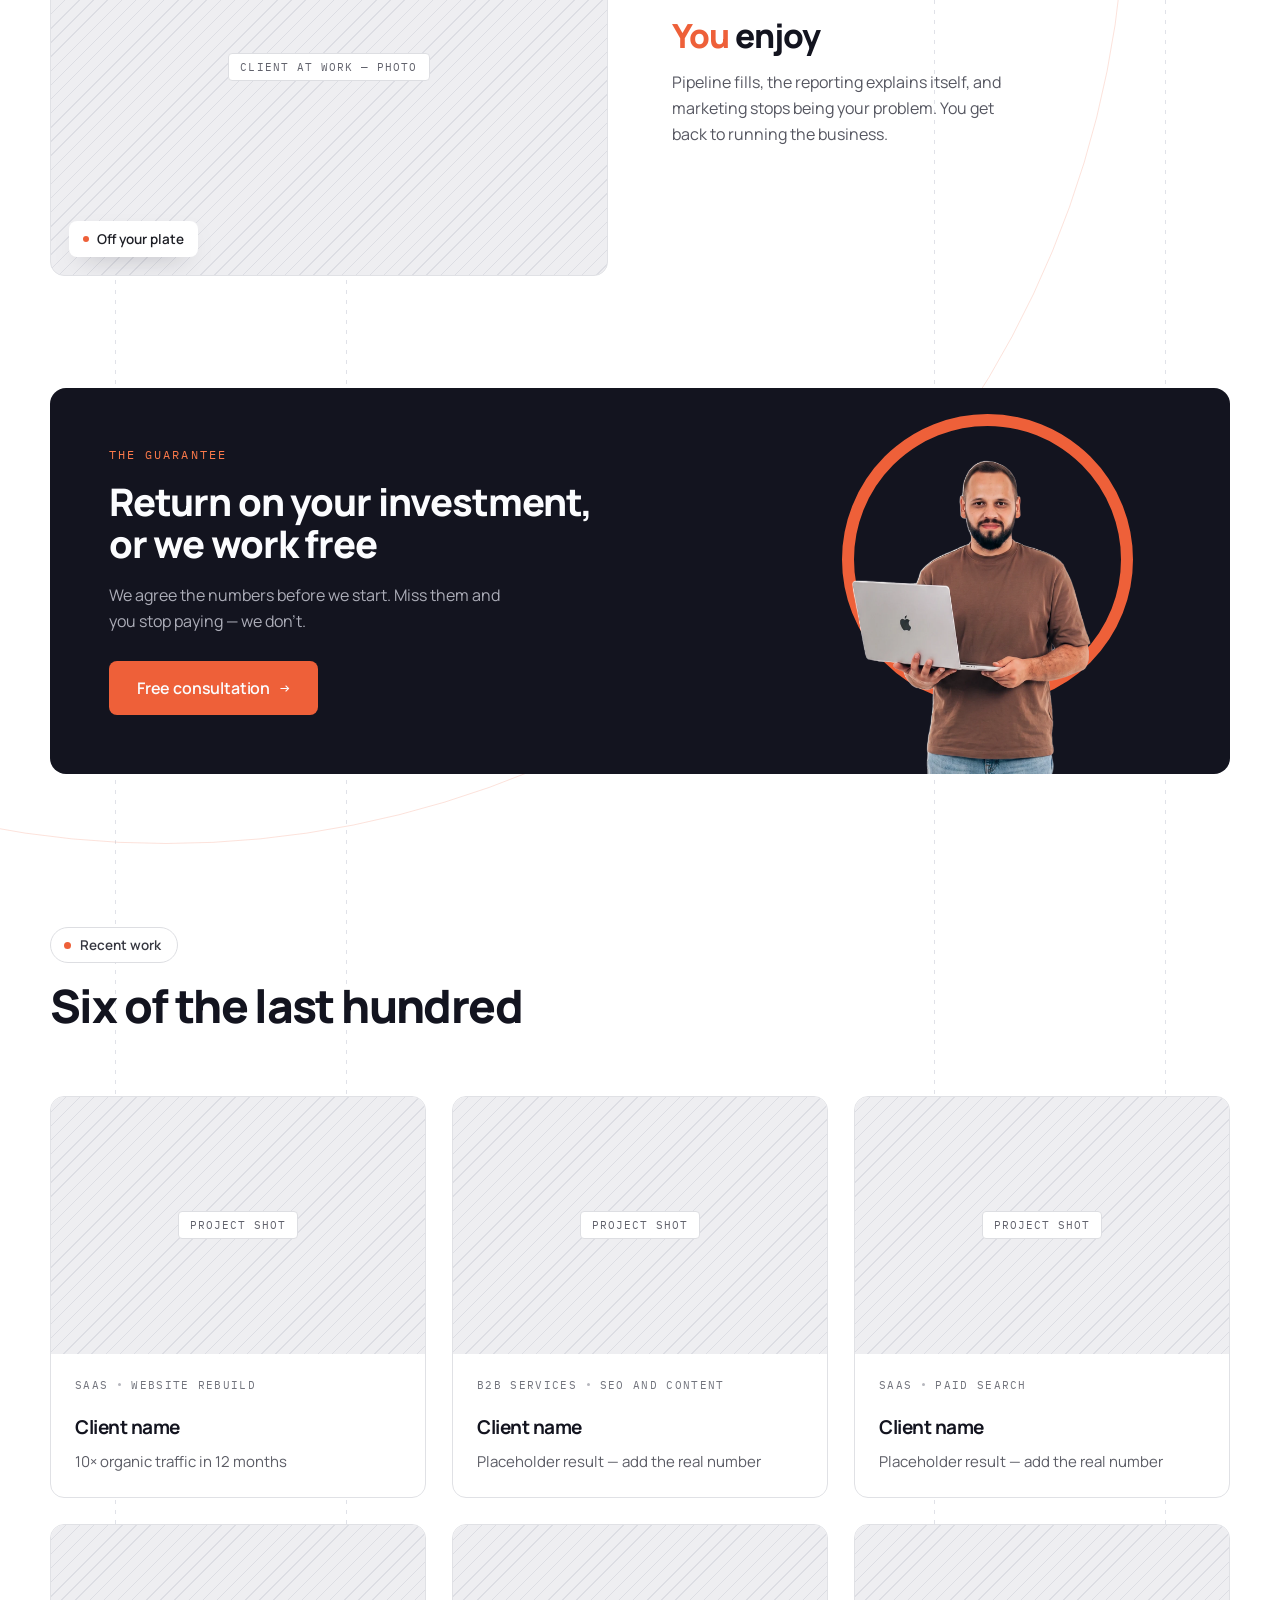
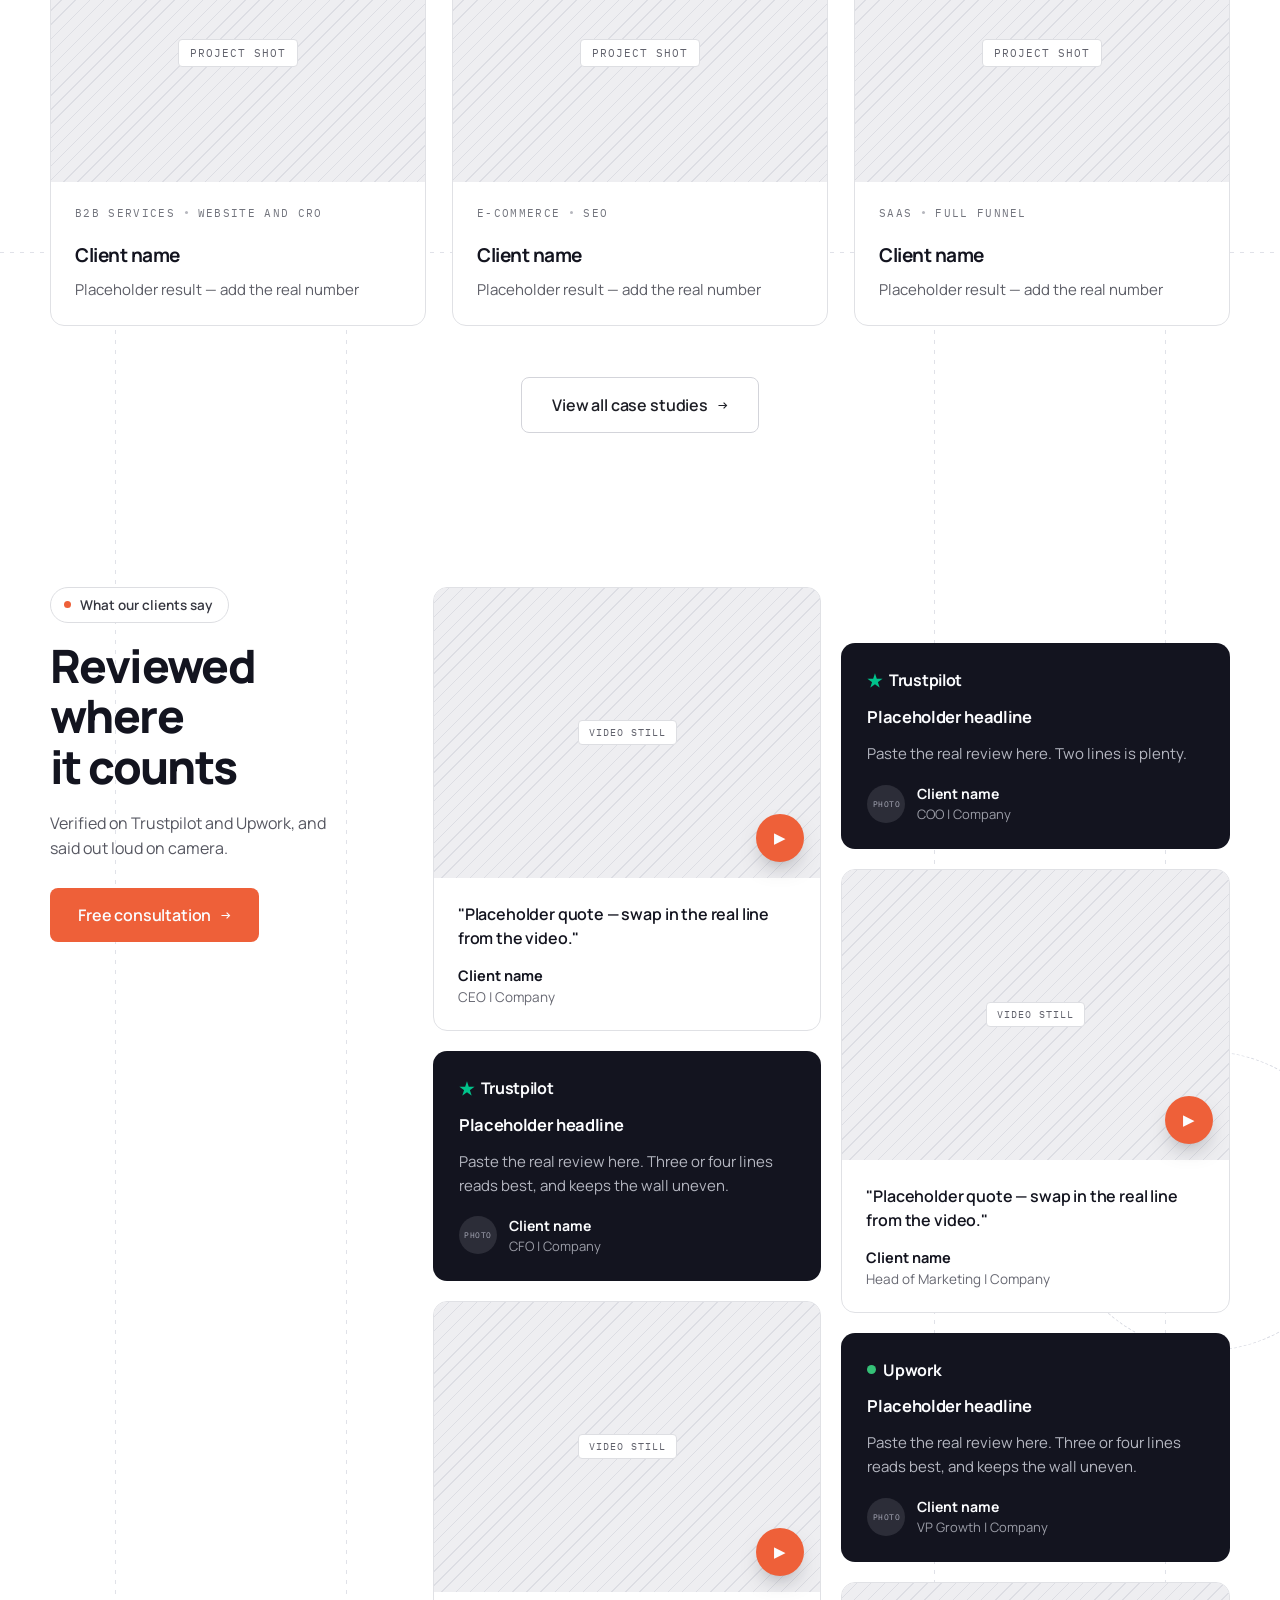
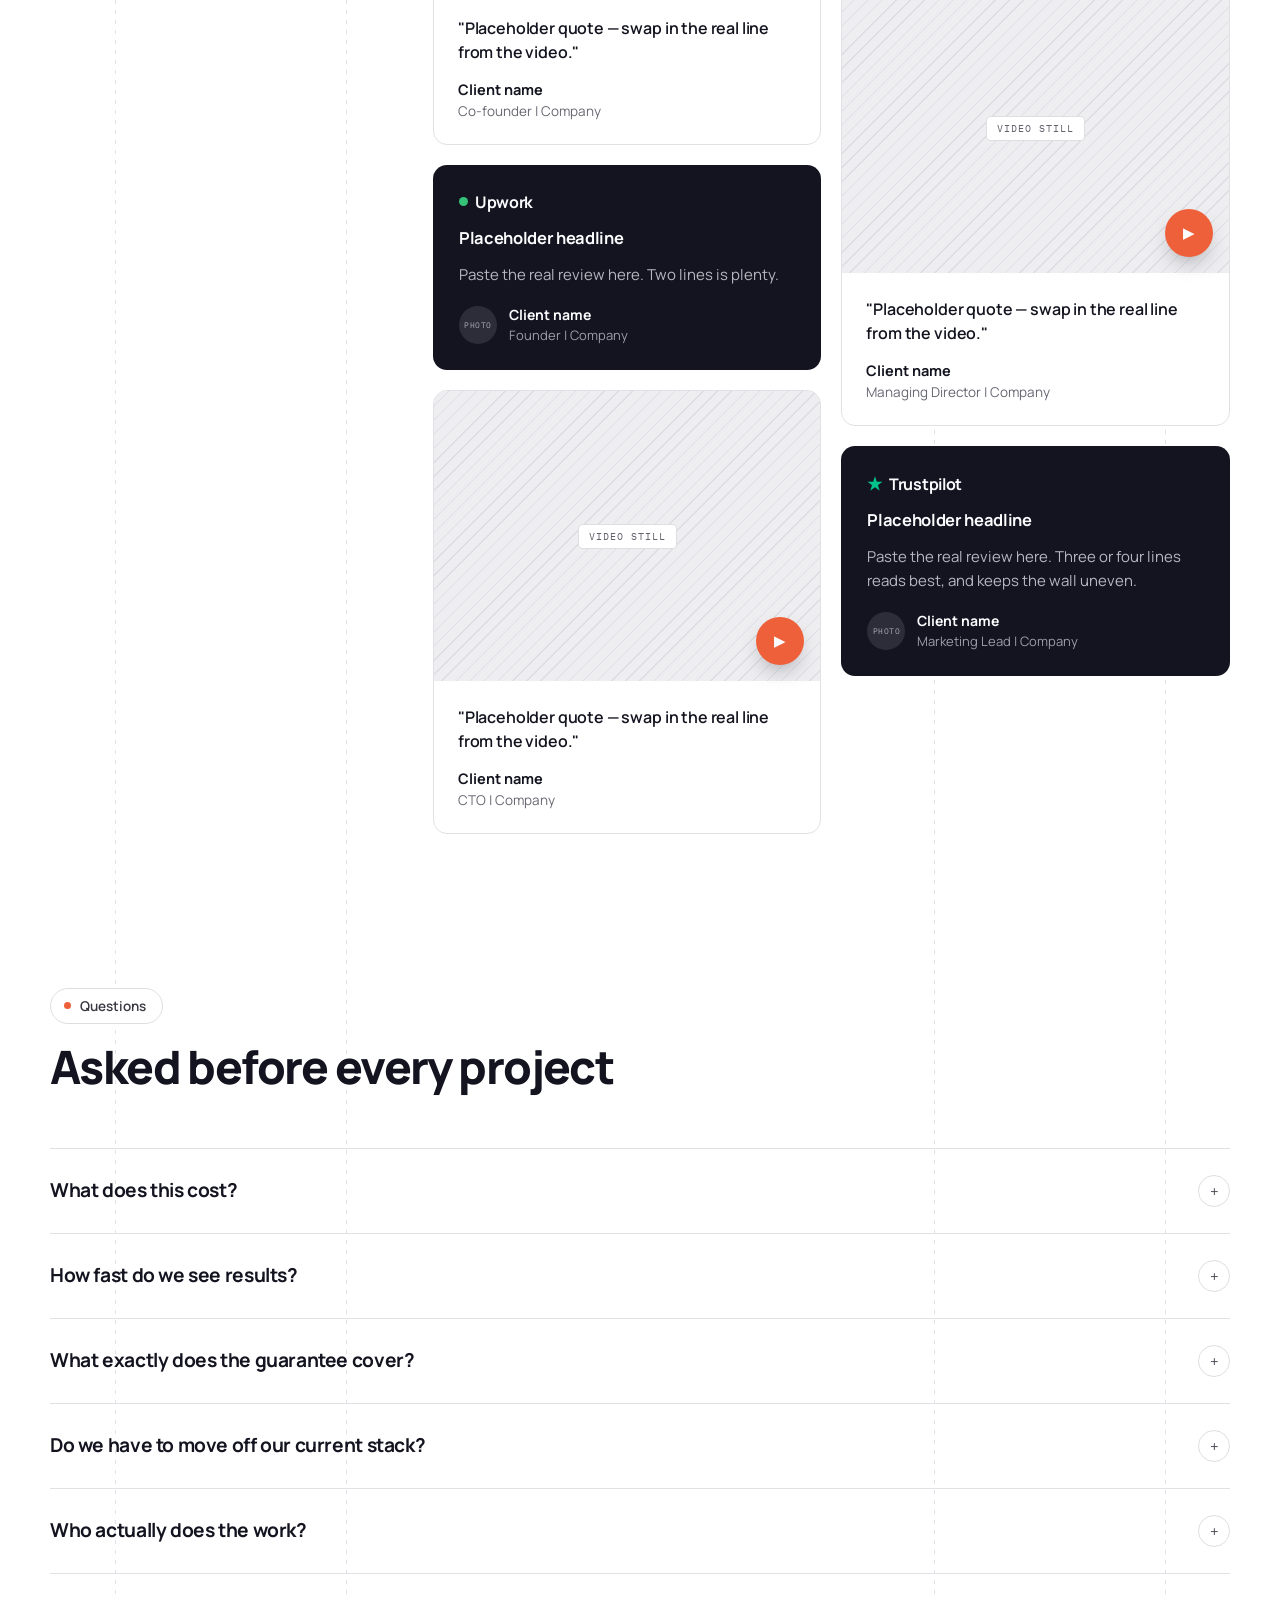
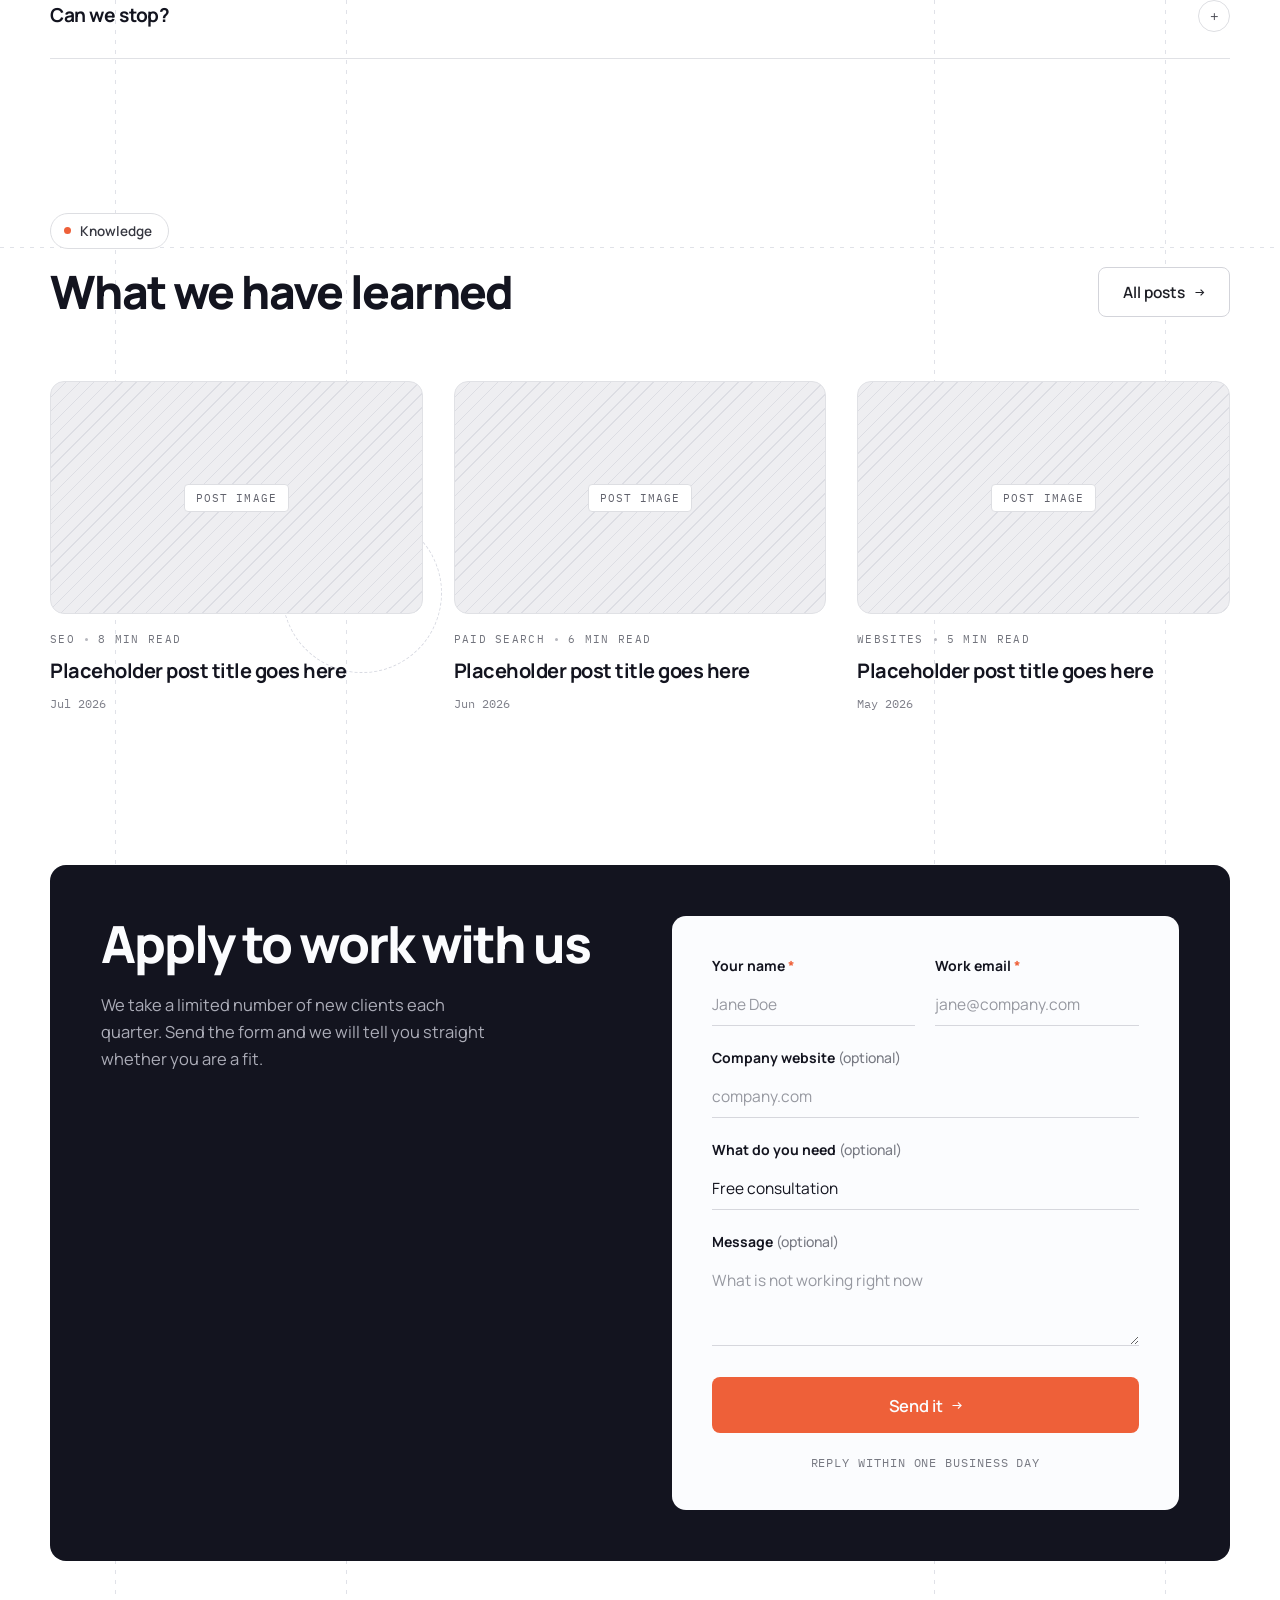
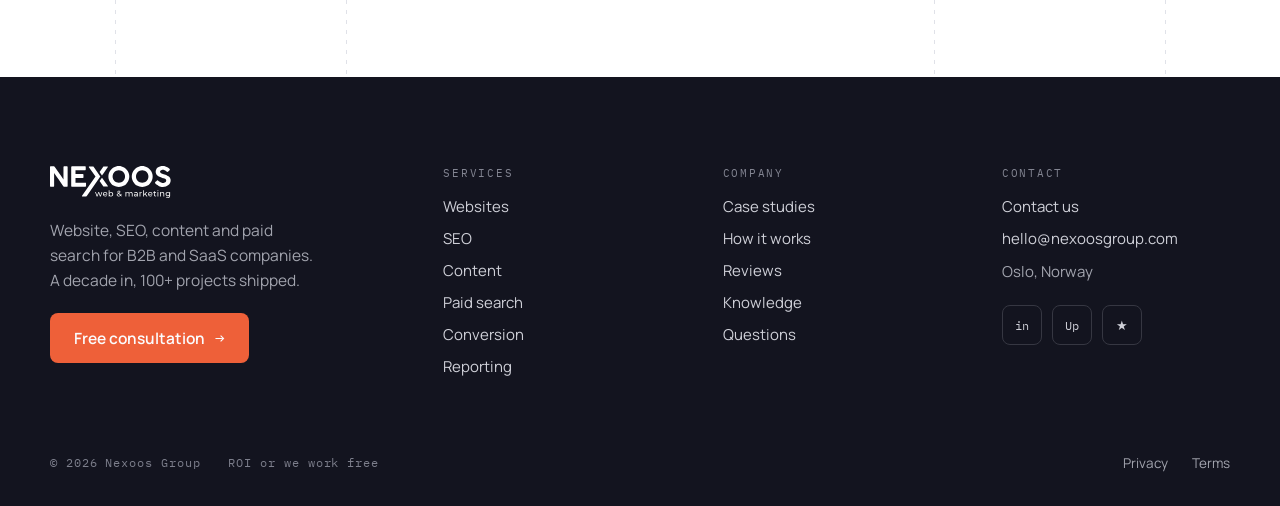
==== commit b370fddd: "Remove sticky CTA text, fix circle size, remove overflow hidden" ====
--- a/index.html
+++ b/index.html
@@ -889,9 +889,9 @@
             </a>
           </div>
           <div data-nx-guar-img
-            style="position: relative; align-self: end; min-height: 300px; display: flex; align-items: flex-end; justify-content: center; overflow: hidden">
+            style="position: relative; align-self: end; min-height: 300px; display: flex; align-items: flex-end; justify-content: center">
             <div
-              style="position: absolute; bottom: 18%; width: 74%; aspect-ratio: 1; border-radius: 50%; border: 12px solid oklch(0.665 0.184 36)">
+              style="position: absolute; bottom: 18%; width: 60%; aspect-ratio: 1; border-radius: 50%; border: 12px solid oklch(0.665 0.184 36)">
             </div>
             <img src="images/Founder.webp" alt="Founder, Nexoos Group"
               style="position: relative; width: 100%; height: 380px; object-fit: cover; object-position: top; border-radius: 12px 12px 0 0; display: block">
@@ -1036,9 +1036,9 @@
       <div
         style="max-width: 1260px; margin: 0 auto; padding: clamp(20px, 3vw, 40px) clamp(16px, 4vw, 40px) clamp(64px, 9vw, 120px)">
         <div data-nx-cta2
-          style="position: relative; overflow: hidden; border-radius: 16px; background: oklch(0.196 0.021 279); padding: clamp(32px, 4vw, 56px) clamp(28px, 4vw, 56px) 0; display: grid; grid-template-columns: minmax(0, 1fr) minmax(0, 1fr); gap: clamp(32px, 5vw, 72px); align-items: end">
-
-          <div style="position: sticky; top: clamp(80px, 10vw, 120px); display: flex; flex-direction: column; align-items: flex-start; gap: 22px">
+          style="position: relative; border-radius: 16px; background: oklch(0.196 0.021 279); padding: clamp(32px, 4vw, 56px) clamp(28px, 4vw, 56px) 0; display: grid; grid-template-columns: minmax(0, 1fr) minmax(0, 1fr); gap: clamp(32px, 5vw, 72px); align-items: start">
+
+          <div style="display: flex; flex-direction: column; align-items: flex-start; gap: 22px">
             <h2
               style="margin: 0; max-width: 14ch; font-size: clamp(30px, 4vw, 52px); line-height: 1.06; letter-spacing: -0.04em; font-weight: 800; text-wrap: balance; color: oklch(0.99 0.003 280)">
               Apply to work with us</h2>
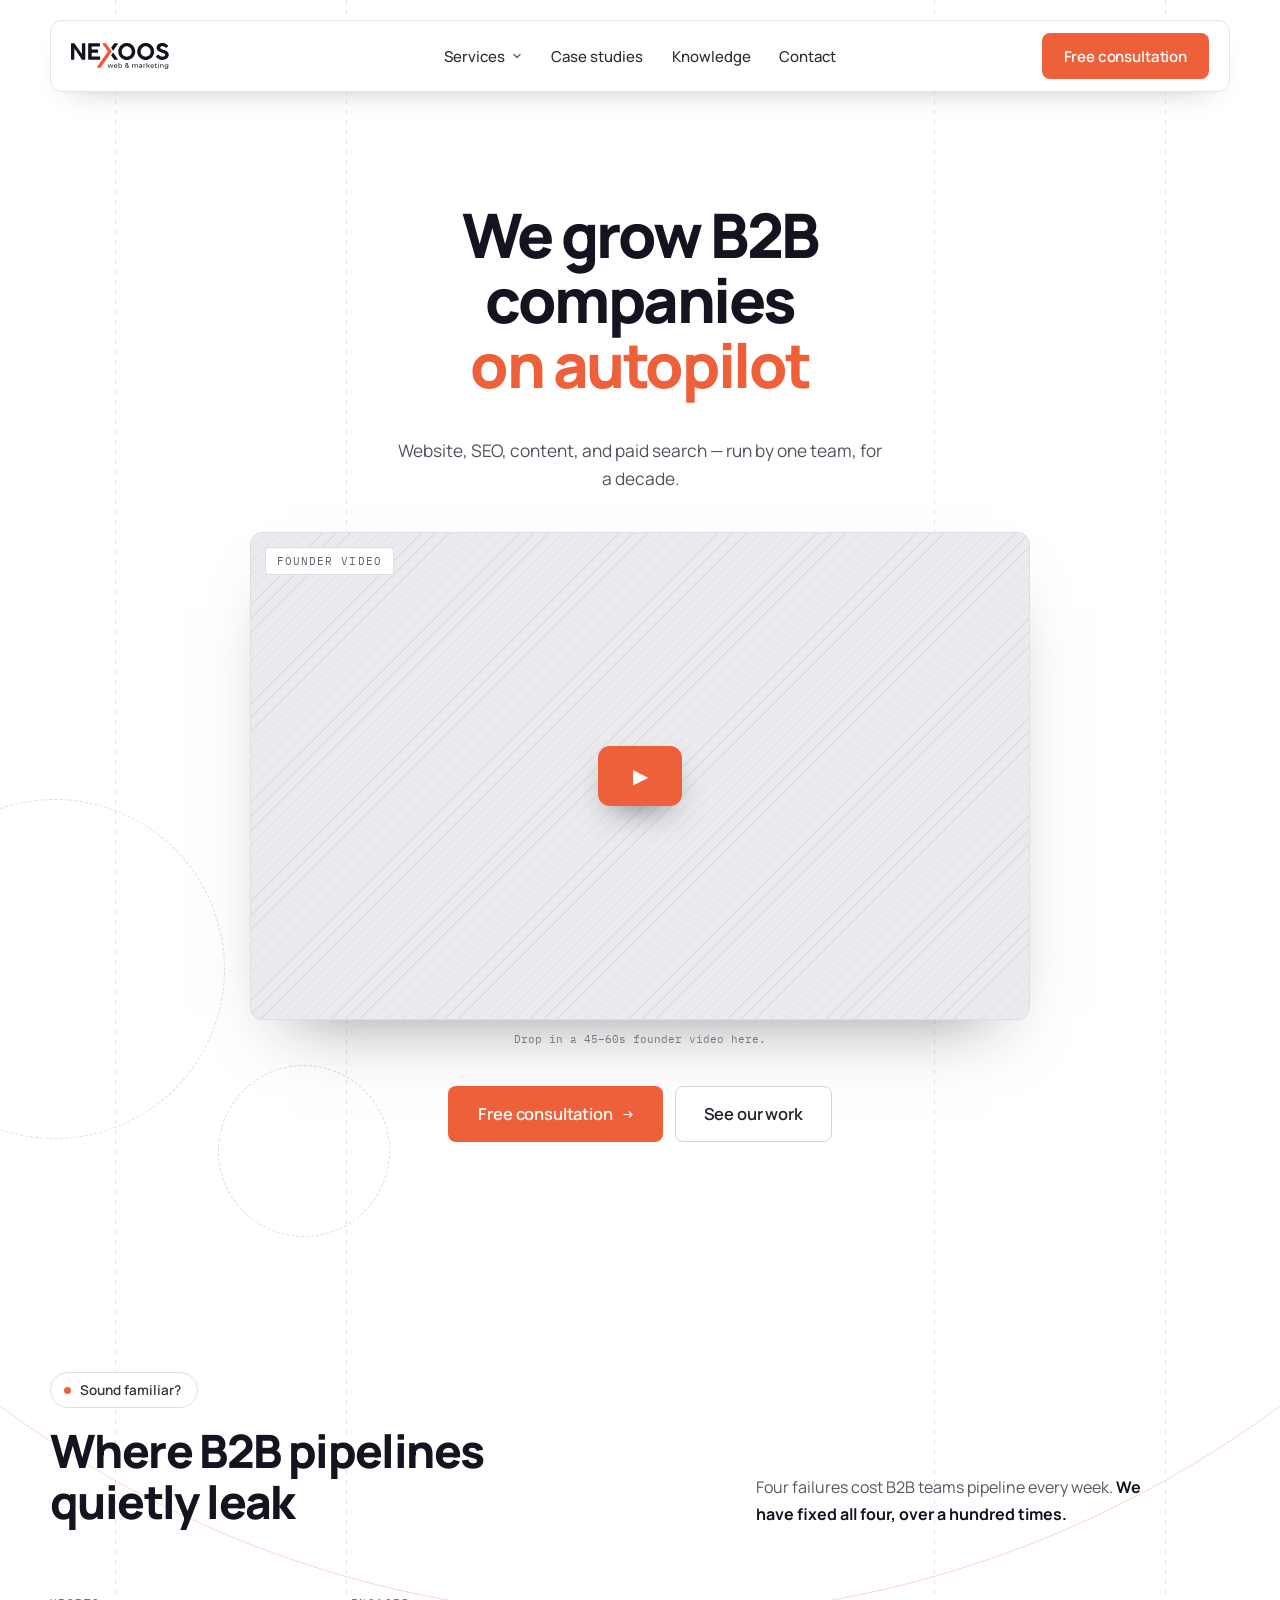
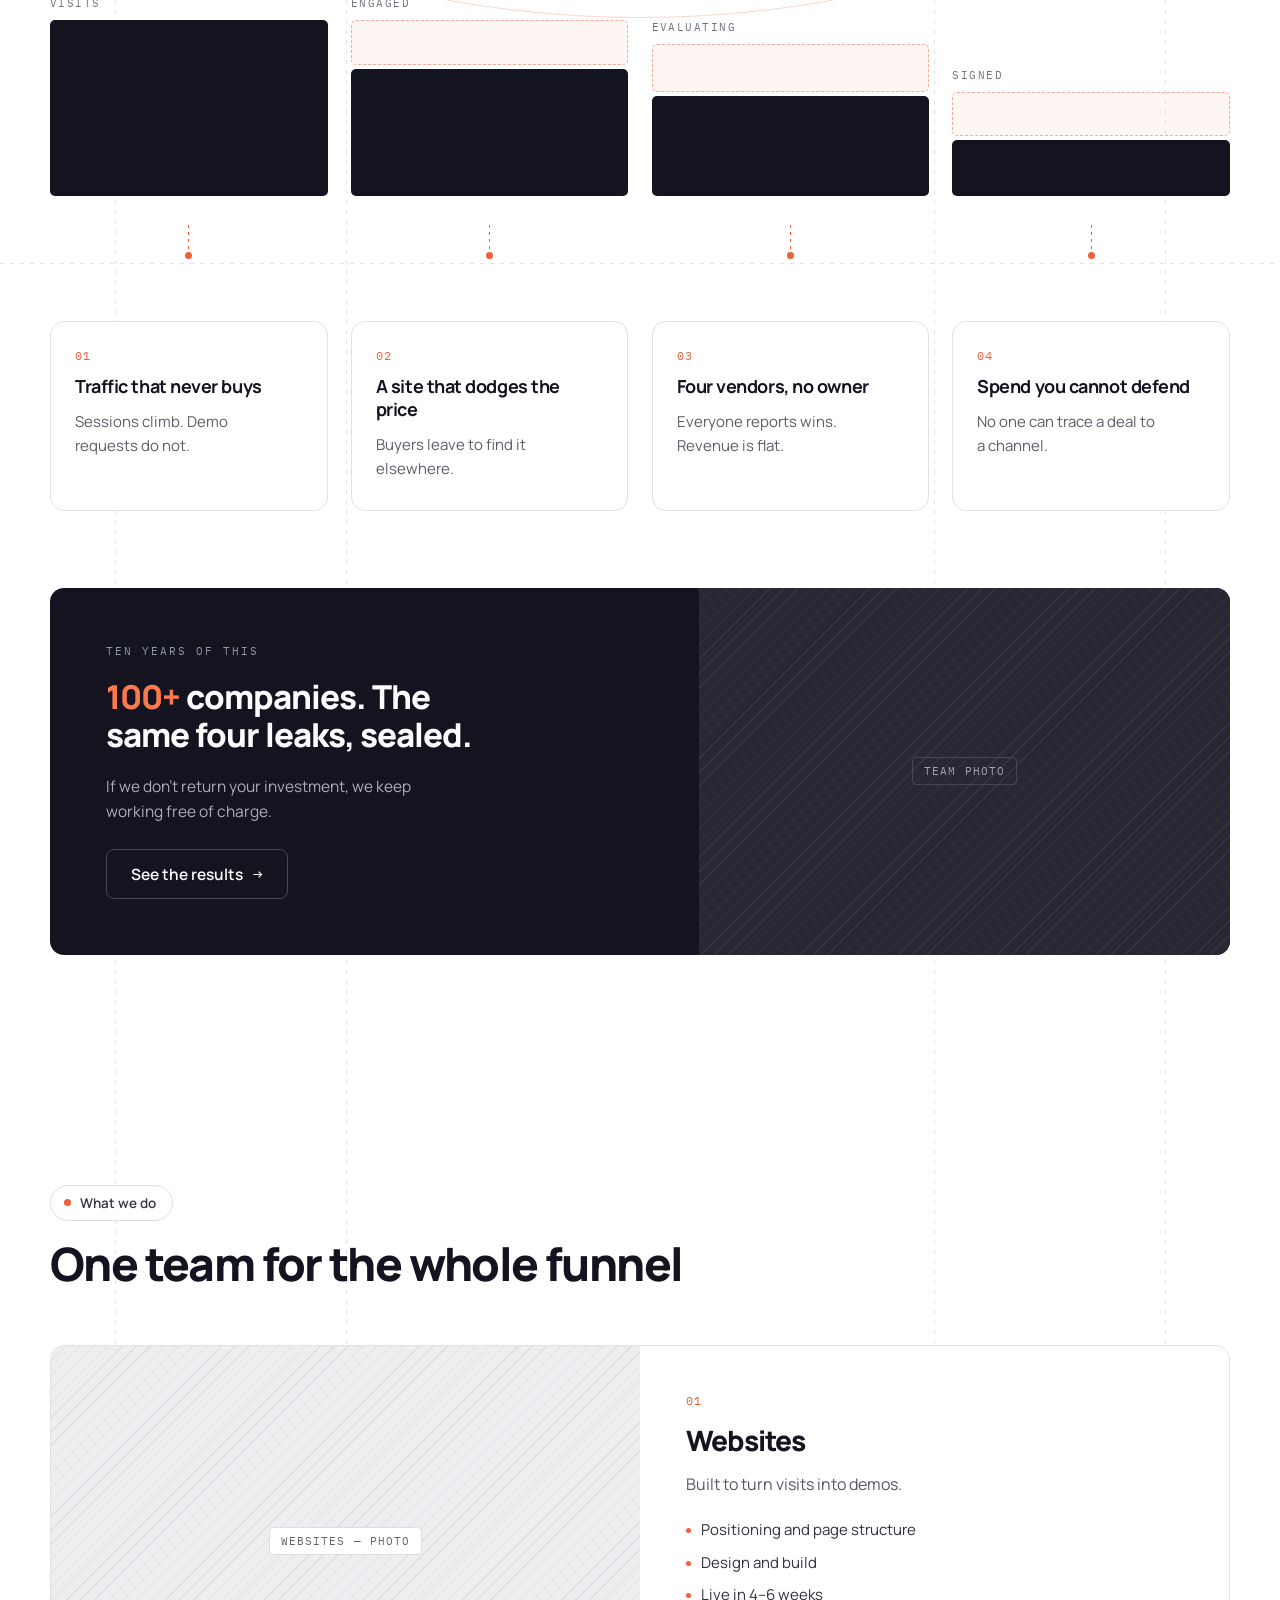
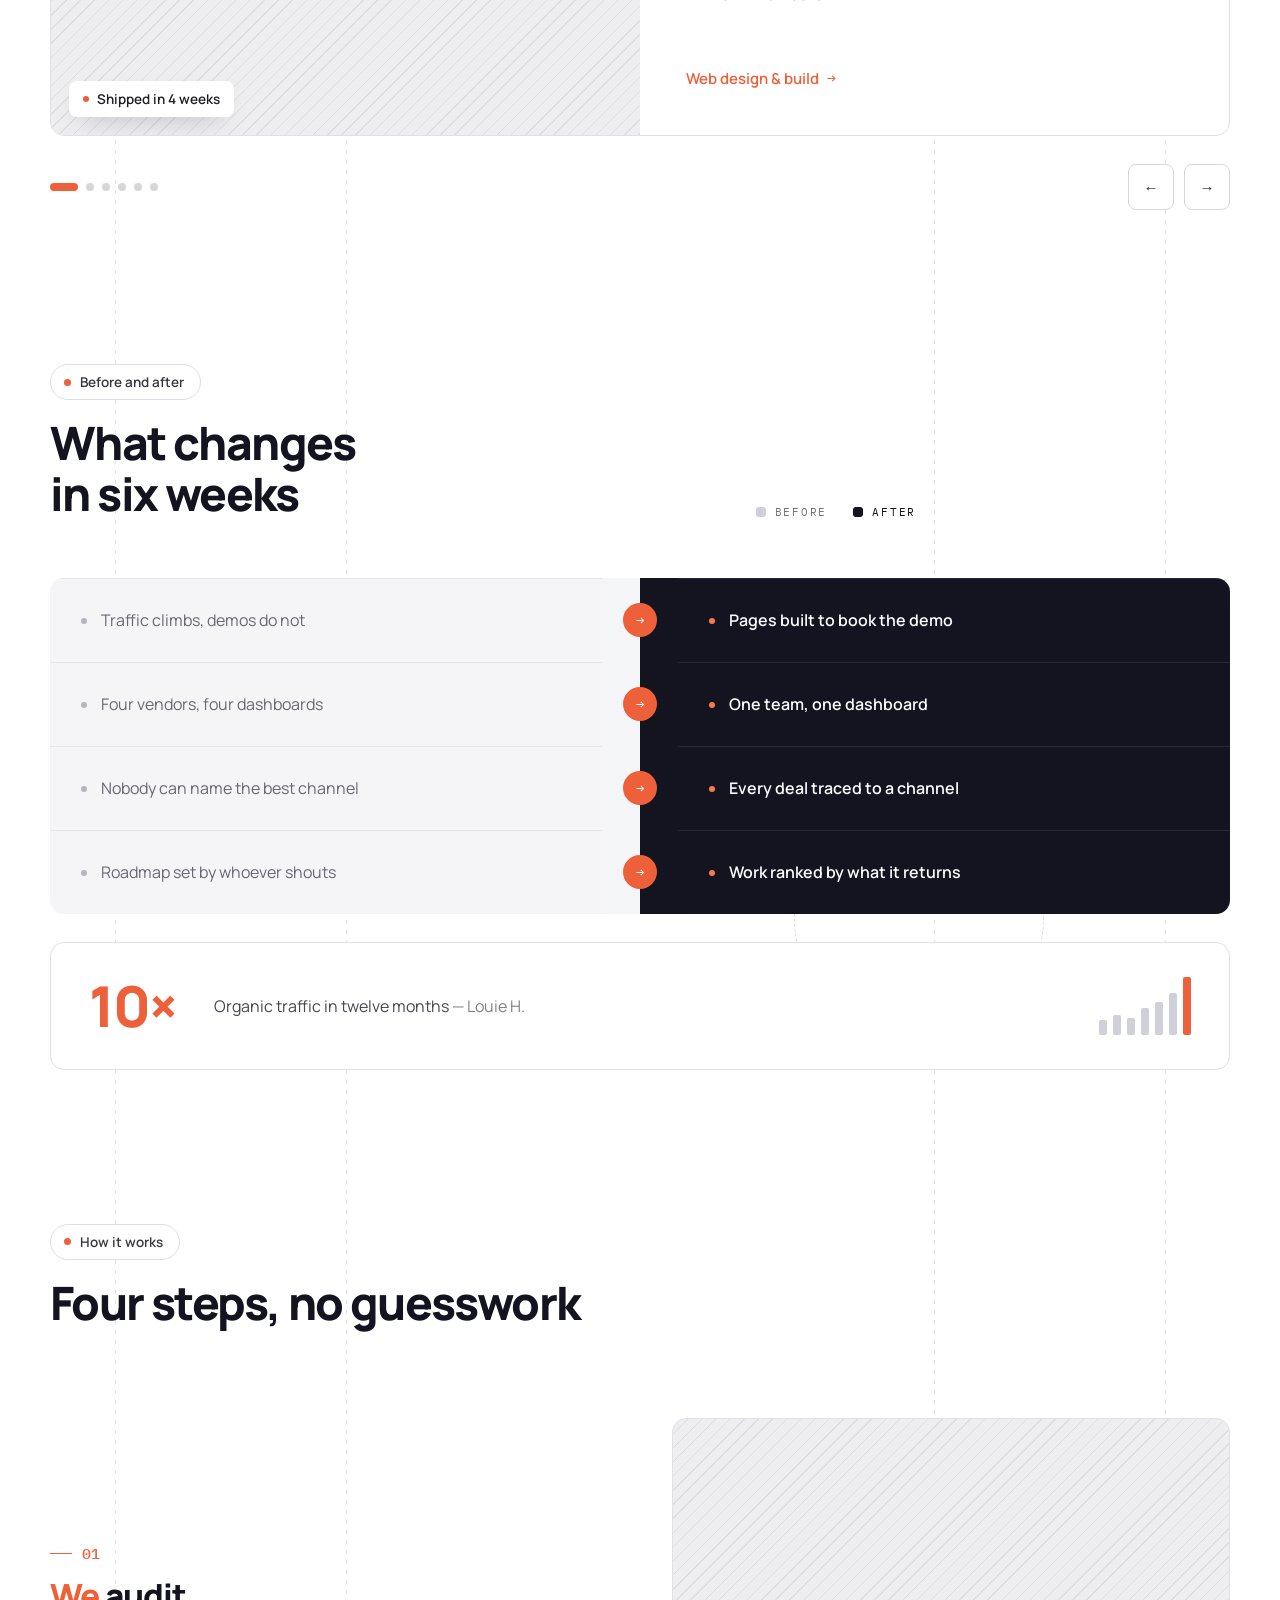
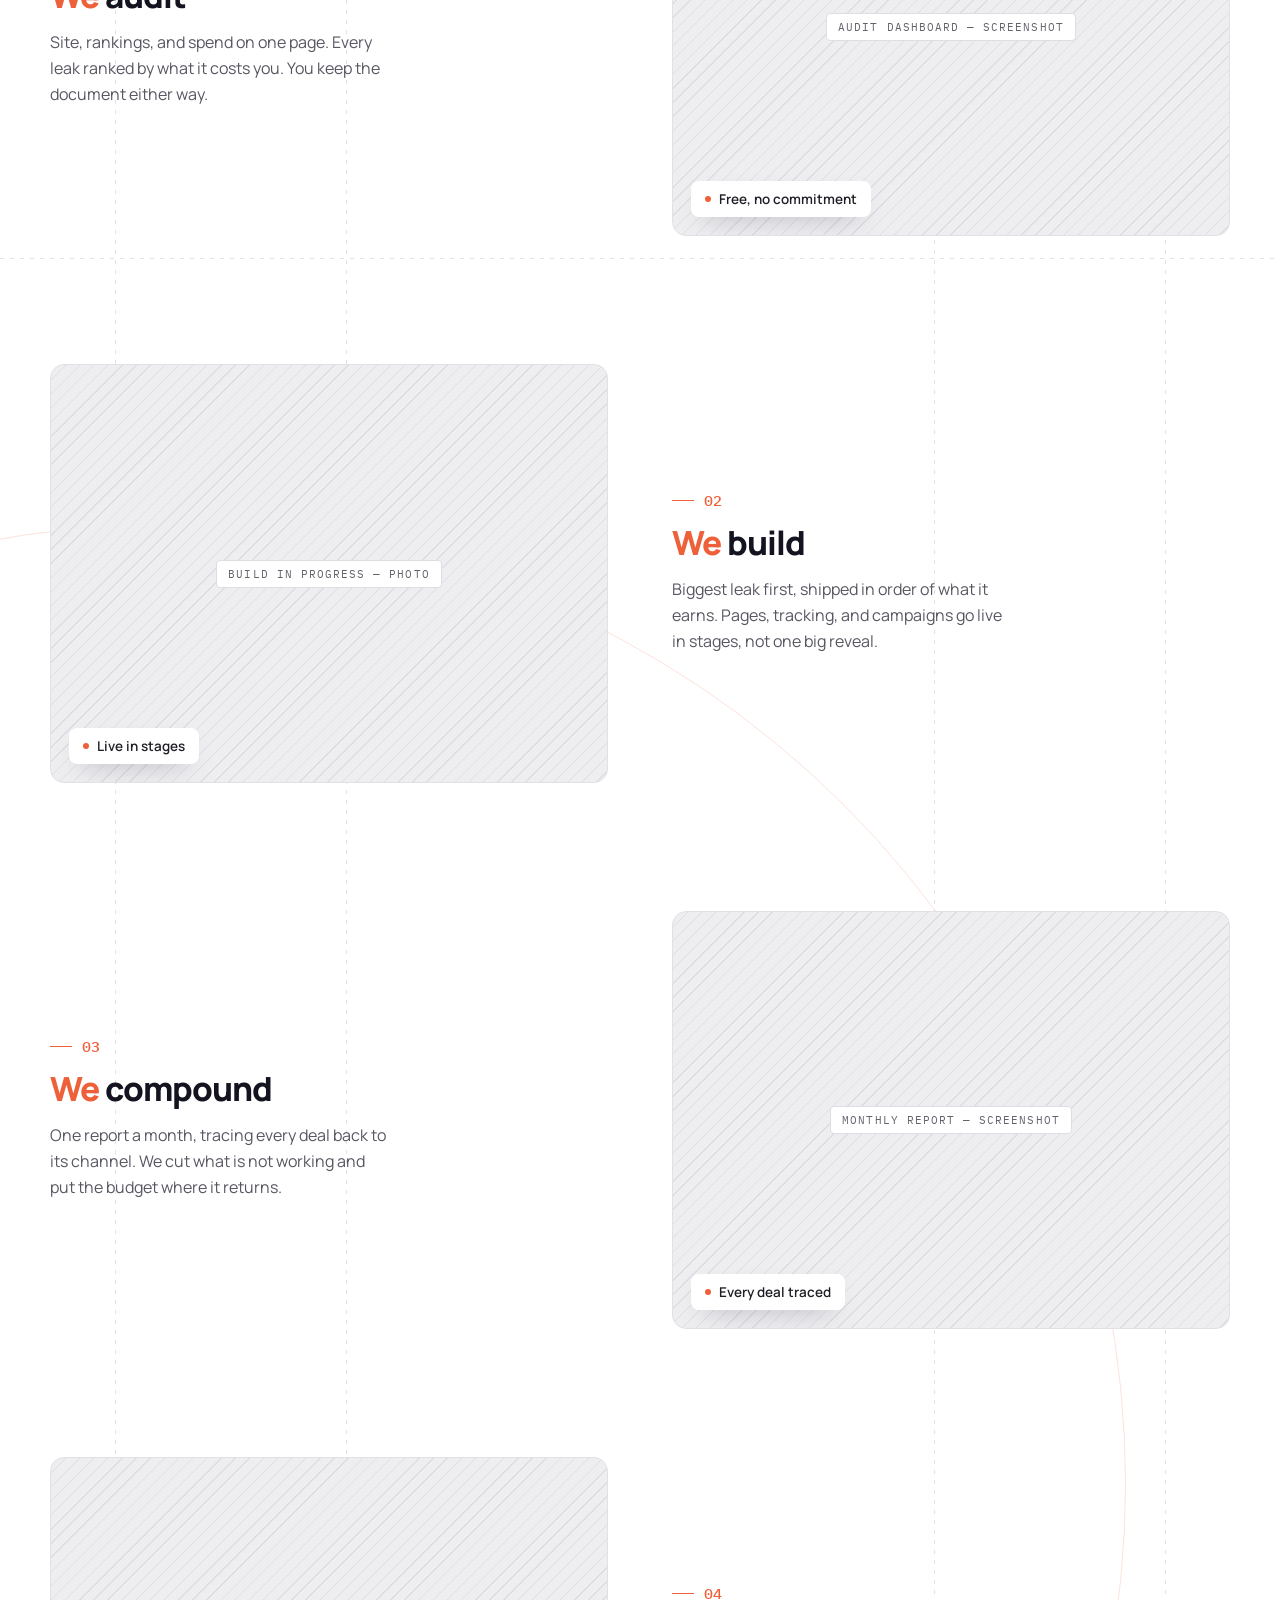
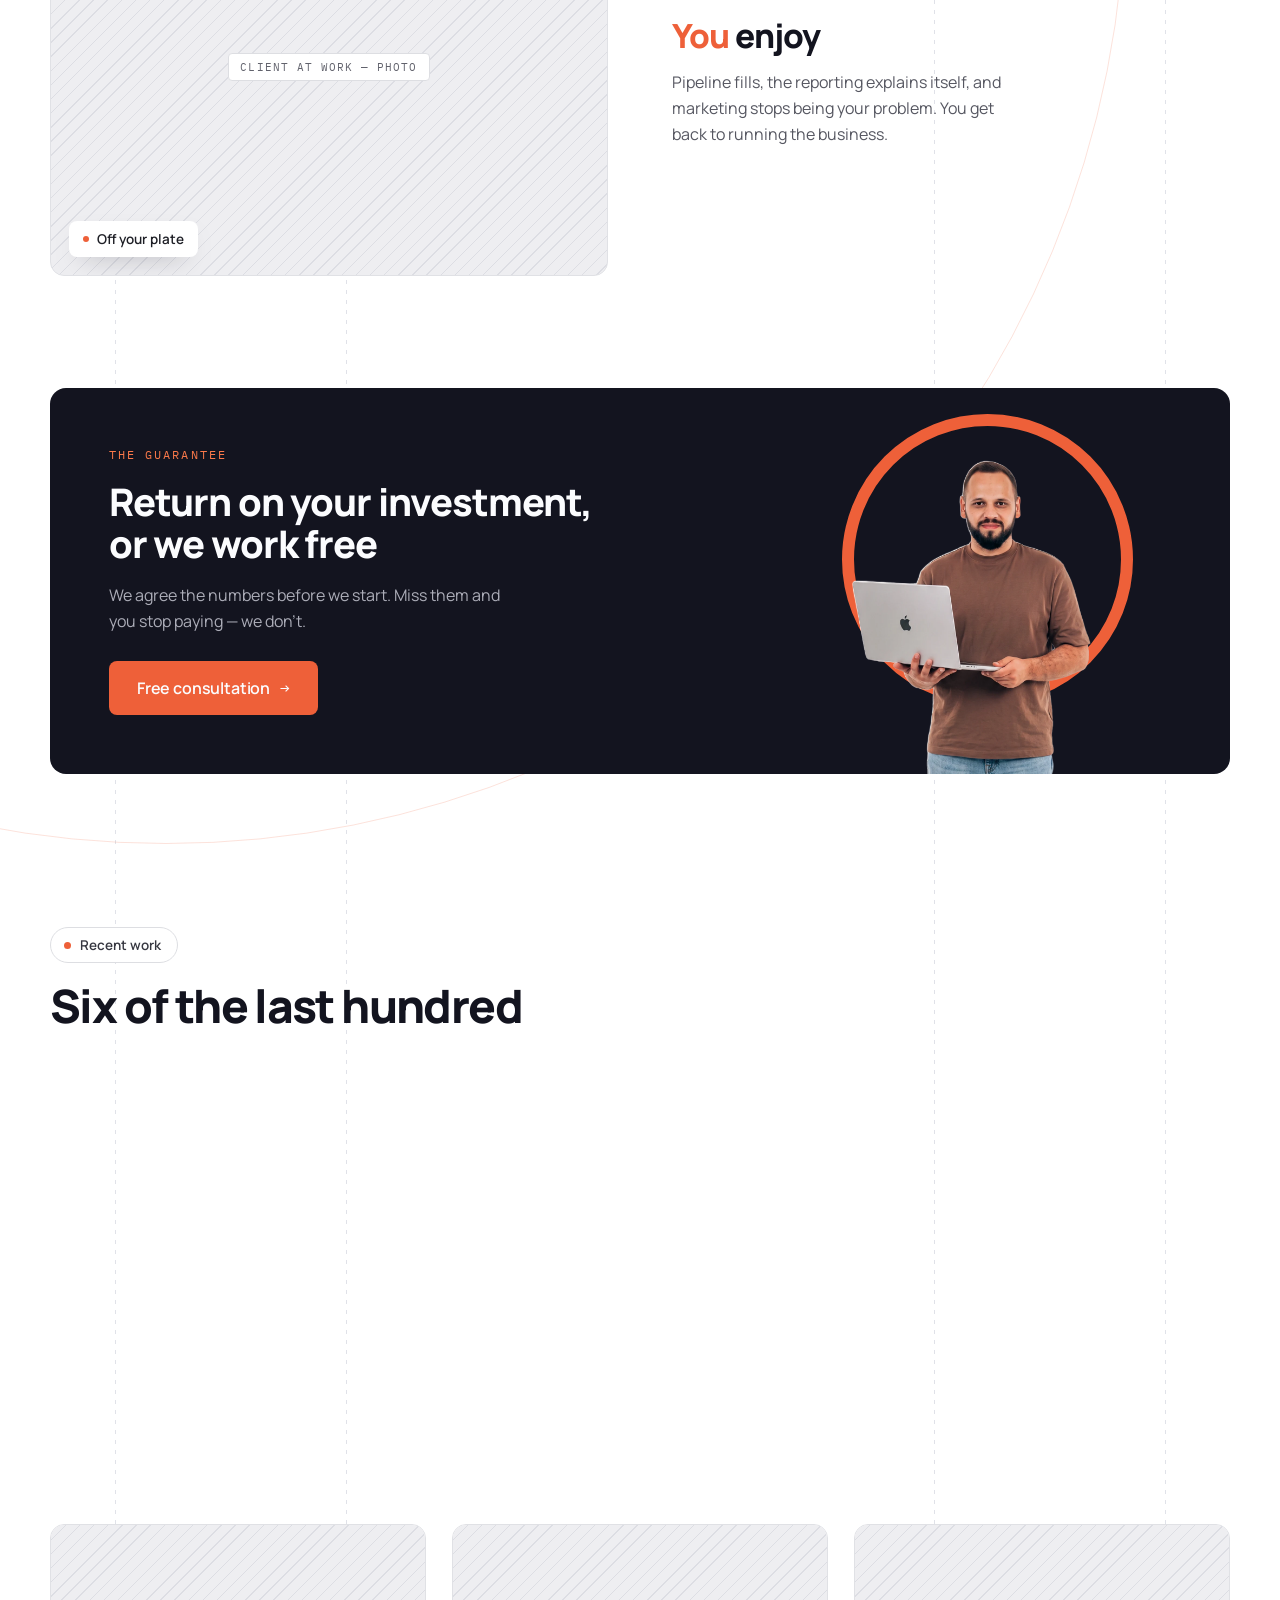
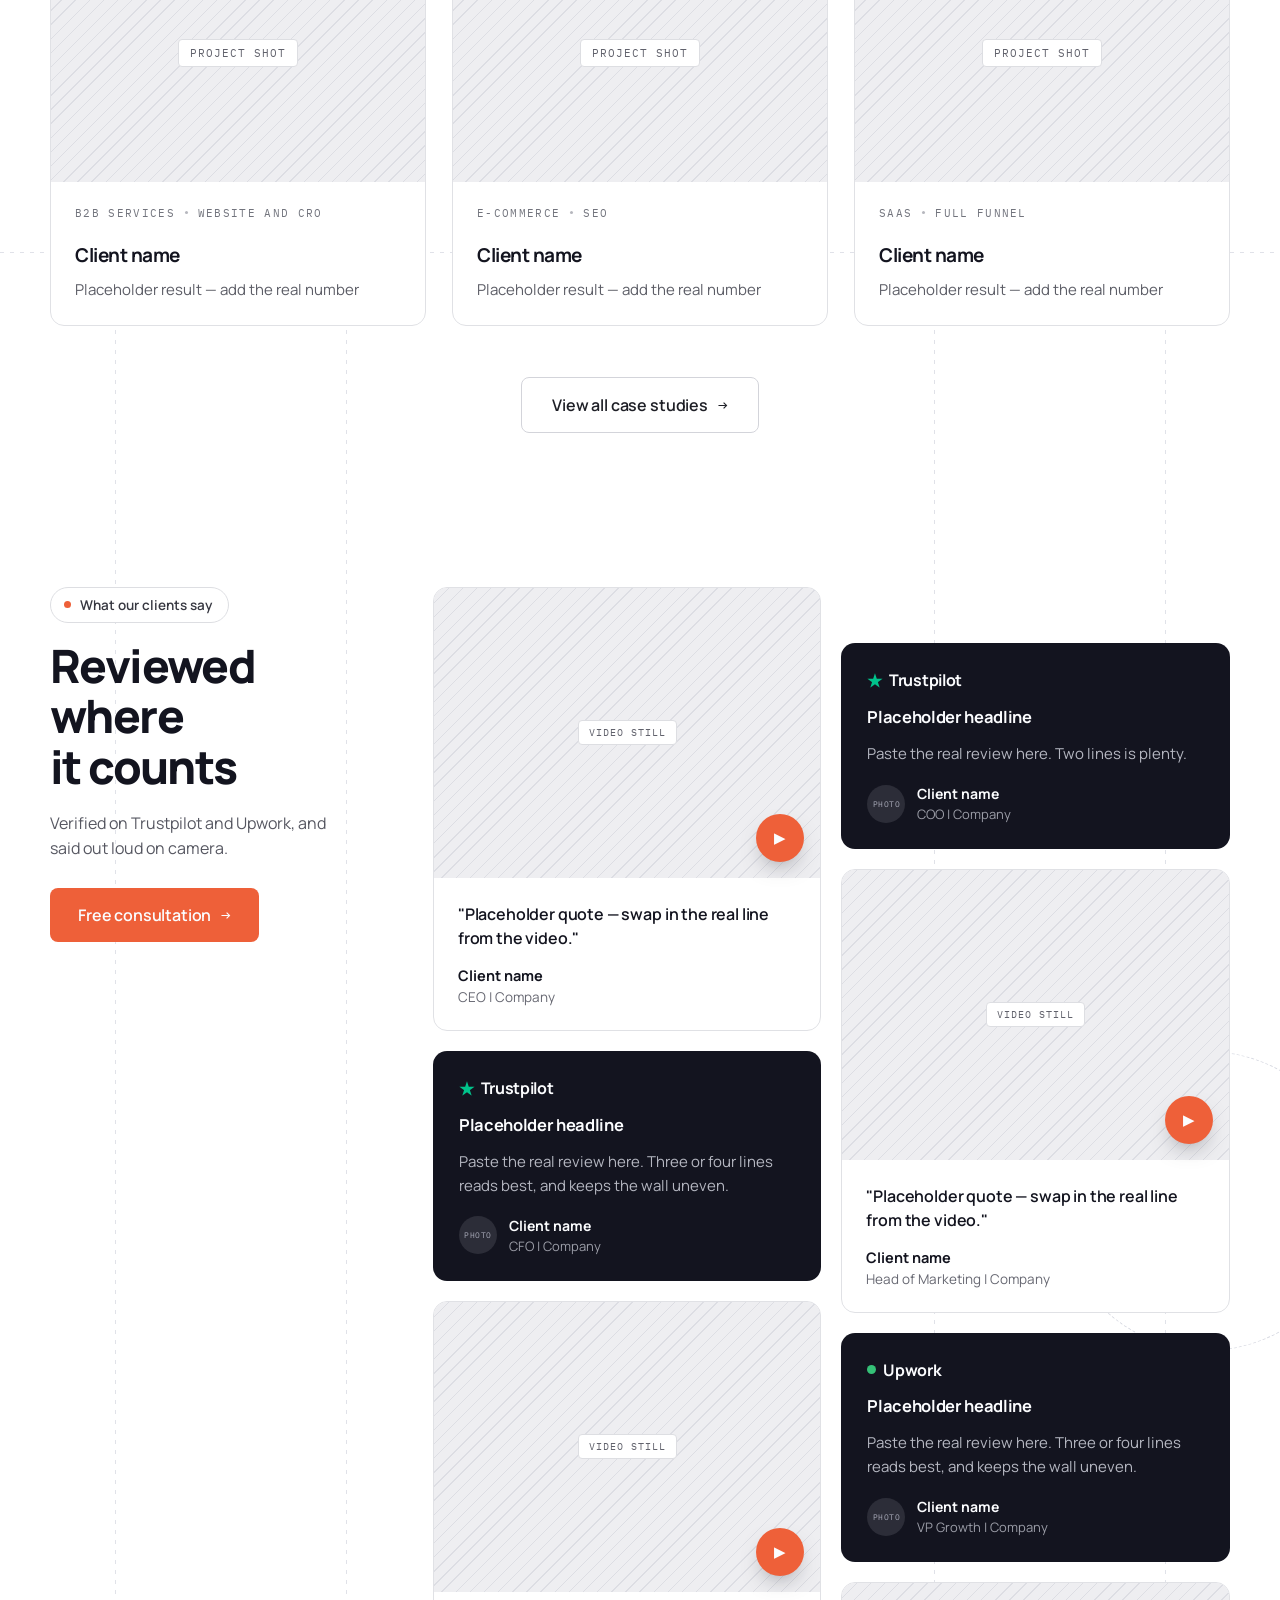
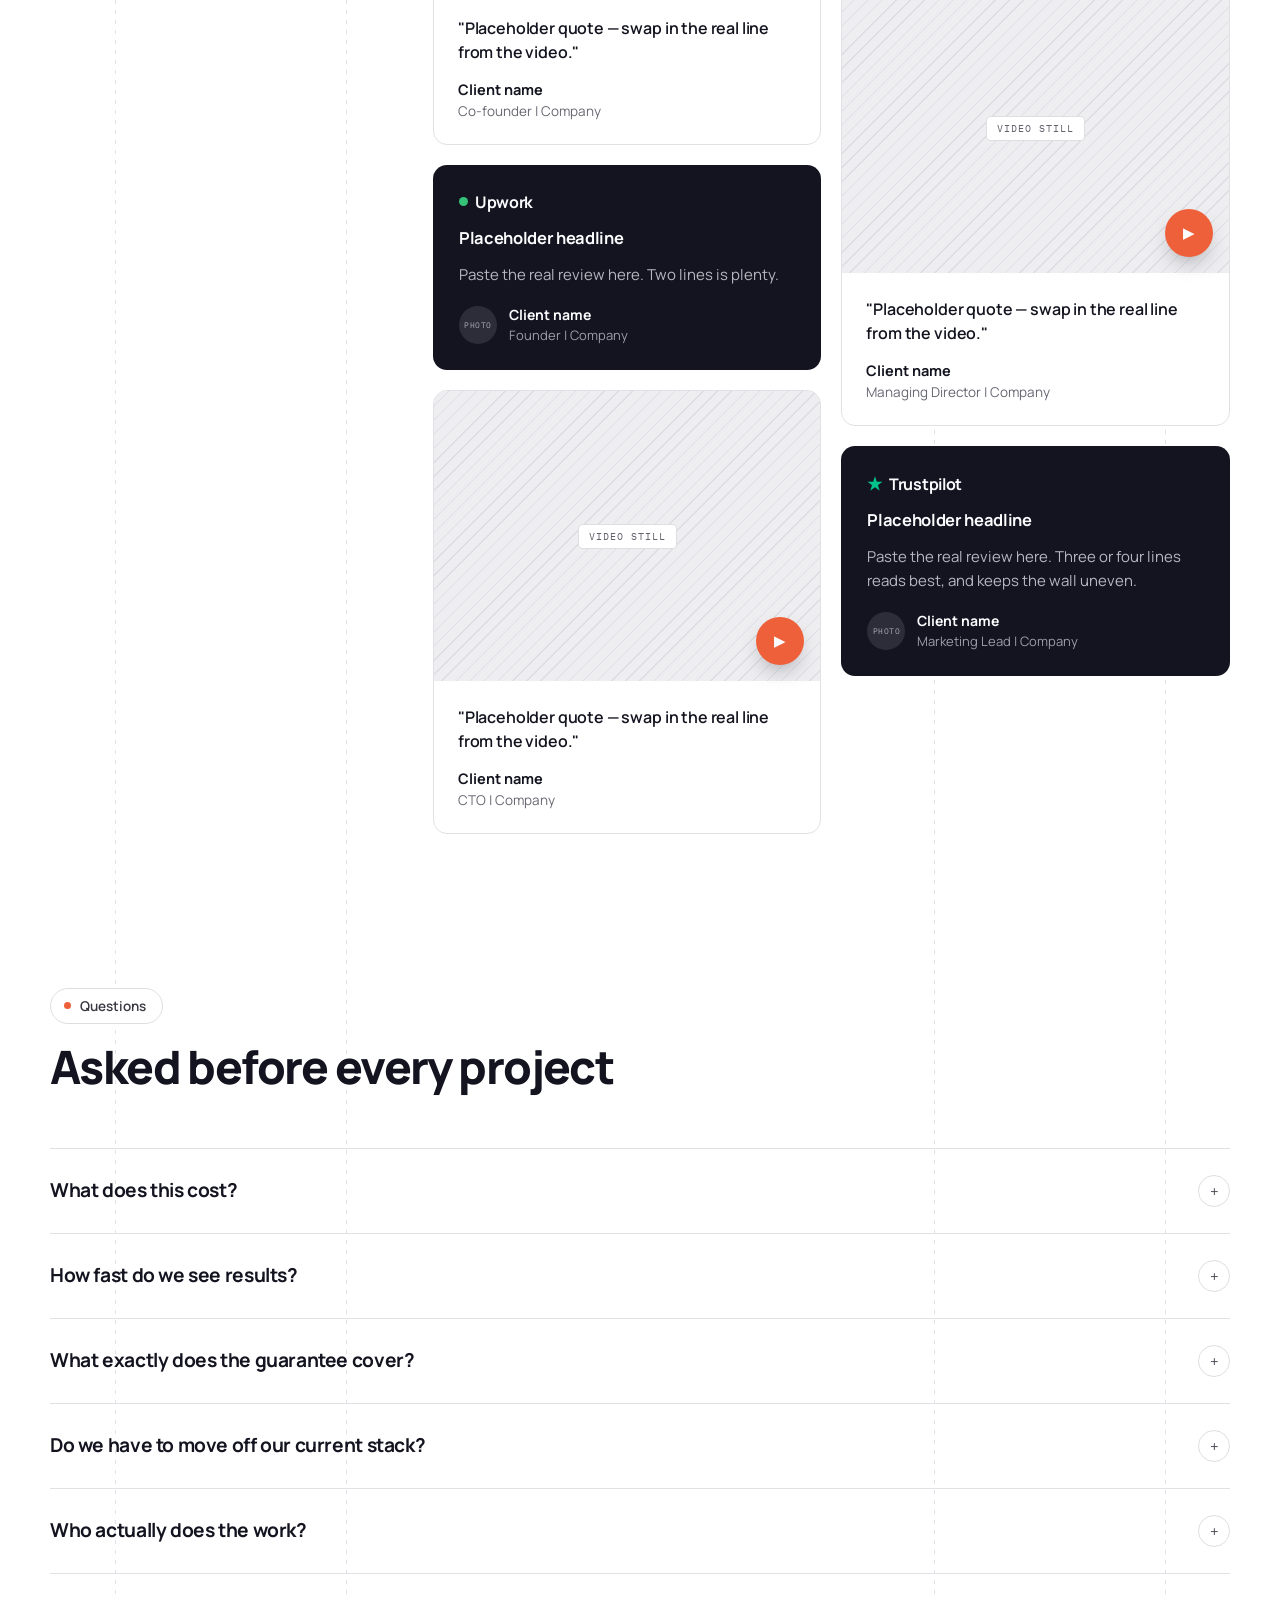
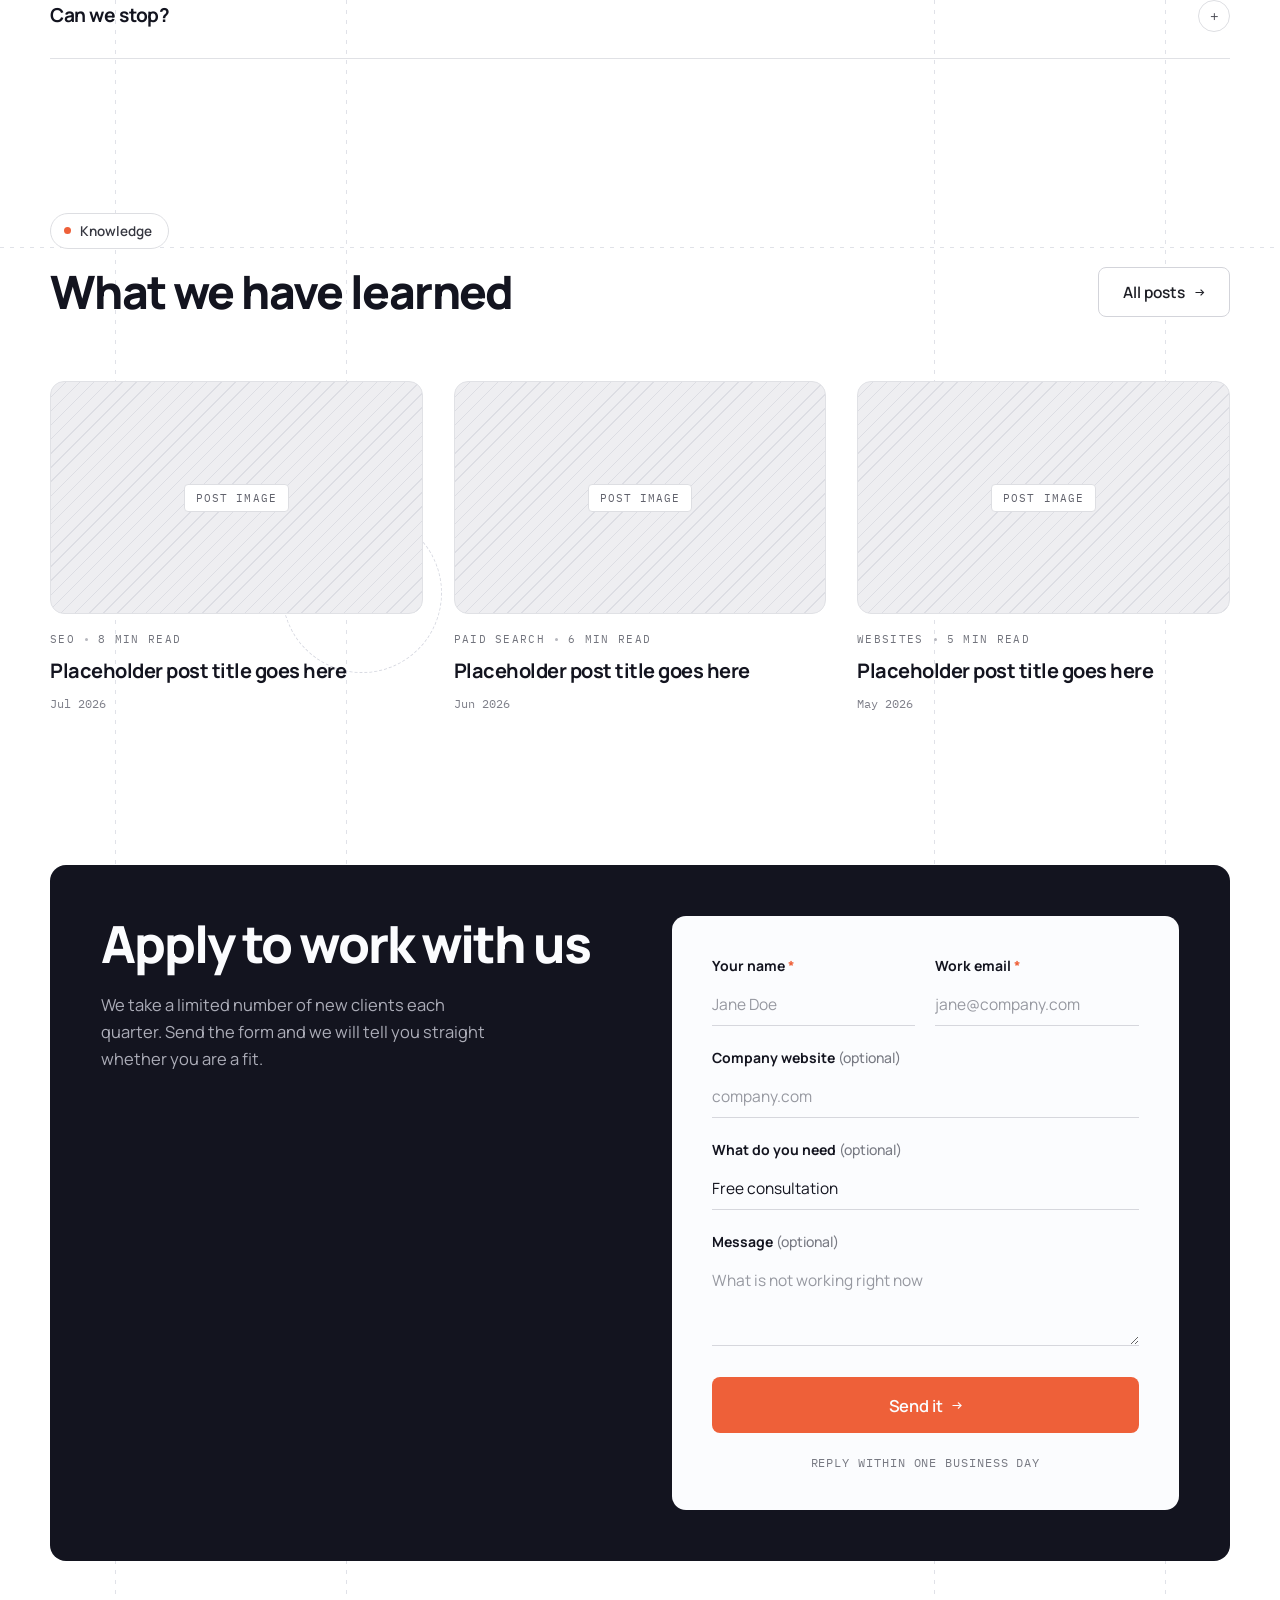
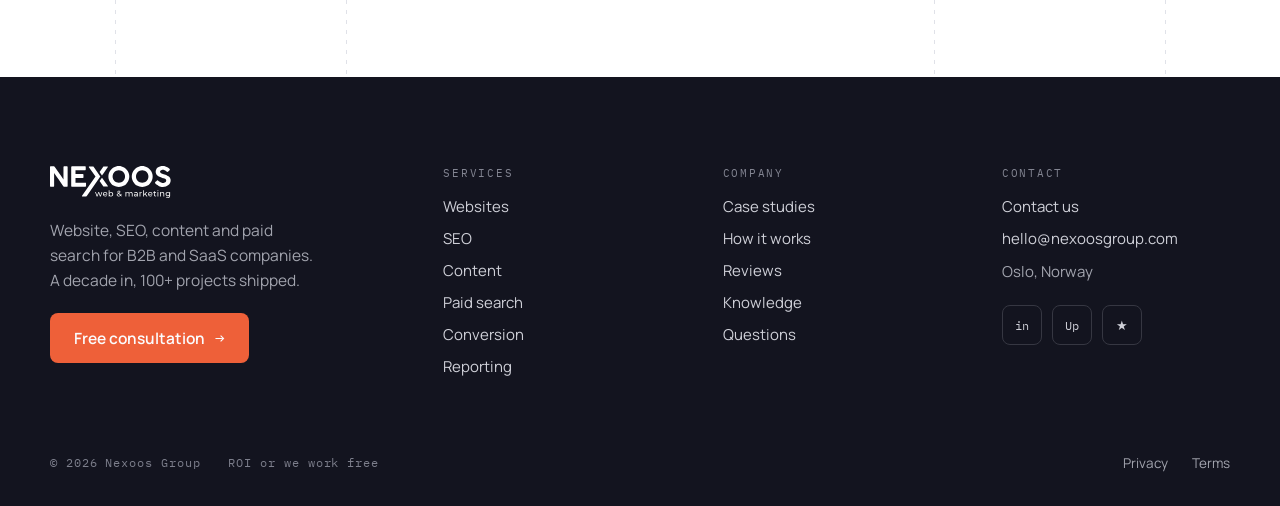
==== commit d5996909: "Add scroll reveal animations across all homepage sections" ====
--- a/index.html
+++ b/index.html
@@ -290,70 +290,83 @@
 
     /* --- Hover helper: style-hover attributes handled via JS --- */
 
-    /* ═══════════════ SCROLL ANIMATIONS ═══════════════ */
+    /* --- Hero entrance animation --- */
+    @keyframes heroFadeUp {
+      from { opacity: 0; transform: translateY(32px); }
+      to   { opacity: 1; transform: translateY(0); }
+    }
+    .hero-anim {
+      opacity: 0;
+      animation: heroFadeUp 0.8s cubic-bezier(0.16, 1, 0.3, 1) forwards;
+    }
+    .hero-anim-d1 { animation-delay: 0.1s; }
+    .hero-anim-d2 { animation-delay: 0.25s; }
+    .hero-anim-d3 { animation-delay: 0.4s; }
+    .hero-anim-d4 { animation-delay: 0.55s; }
+
+    @media (prefers-reduced-motion: reduce) {
+      .hero-anim {
+        opacity: 1 !important;
+        transform: none !important;
+        animation: none !important;
+      }
+    }
+
+    /* ═══════════════ SCROLL REVEAL ANIMATIONS ═══════════════ */
     [data-reveal] {
       opacity: 0;
-      transform: translateY(32px);
-      transition: opacity 0.7s cubic-bezier(0.16, 1, 0.3, 1), transform 0.7s cubic-bezier(0.16, 1, 0.3, 1);
-    }
-
+      transform: translateY(40px);
+      transition: opacity 0.8s cubic-bezier(0.16, 1, 0.3, 1), transform 0.8s cubic-bezier(0.16, 1, 0.3, 1);
+    }
+    [data-reveal="left"] {
+      transform: translateX(-40px) translateY(0);
+    }
+    [data-reveal="right"] {
+      transform: translateX(40px) translateY(0);
+    }
+    [data-reveal="scale"] {
+      transform: scale(0.94) translateY(0);
+    }
+    [data-reveal="fade"] {
+      transform: none;
+    }
     [data-reveal].is-visible {
       opacity: 1;
-      transform: translateY(0);
-    }
-
+      transform: translateY(0) translateX(0) scale(1);
+    }
+
+    /* Stagger delays for children */
+    [data-reveal-delay="1"] { transition-delay: 0.08s; }
+    [data-reveal-delay="2"] { transition-delay: 0.16s; }
+    [data-reveal-delay="3"] { transition-delay: 0.24s; }
+    [data-reveal-delay="4"] { transition-delay: 0.32s; }
+    [data-reveal-delay="5"] { transition-delay: 0.40s; }
+    [data-reveal-delay="6"] { transition-delay: 0.48s; }
+
+    /* Separate left/right attributes (process steps) */
     [data-reveal-left] {
       opacity: 0;
       transform: translateX(-60px);
       transition: opacity 0.8s cubic-bezier(0.16, 1, 0.3, 1), transform 0.8s cubic-bezier(0.16, 1, 0.3, 1);
     }
-
-    [data-reveal-left].is-visible {
-      opacity: 1;
-      transform: translateX(0);
-    }
-
     [data-reveal-right] {
       opacity: 0;
       transform: translateX(60px);
       transition: opacity 0.8s cubic-bezier(0.16, 1, 0.3, 1), transform 0.8s cubic-bezier(0.16, 1, 0.3, 1);
     }
-
+    [data-reveal-left].is-visible,
     [data-reveal-right].is-visible {
       opacity: 1;
       transform: translateX(0);
     }
 
     @media (prefers-reduced-motion: reduce) {
-
       [data-reveal],
       [data-reveal-left],
       [data-reveal-right] {
         opacity: 1 !important;
         transform: none !important;
         transition: none !important;
-      }
-    }
-
-    /* --- Hero entrance animation --- */
-    @keyframes heroFadeUp {
-      from { opacity: 0; transform: translateY(32px); }
-      to   { opacity: 1; transform: translateY(0); }
-    }
-    .hero-anim {
-      opacity: 0;
-      animation: heroFadeUp 0.8s cubic-bezier(0.16, 1, 0.3, 1) forwards;
-    }
-    .hero-anim-d1 { animation-delay: 0.1s; }
-    .hero-anim-d2 { animation-delay: 0.25s; }
-    .hero-anim-d3 { animation-delay: 0.4s; }
-    .hero-anim-d4 { animation-delay: 0.55s; }
-
-    @media (prefers-reduced-motion: reduce) {
-      .hero-anim {
-        opacity: 1 !important;
-        transform: none !important;
-        animation: none !important;
       }
     }
   </style>
@@ -462,7 +475,7 @@
     <section id="gaps" style="position: relative; z-index: 1">
       <div style="max-width: 1260px; margin: 0 auto; padding: clamp(64px, 9vw, 120px) clamp(16px, 4vw, 40px)">
 
-        <div data-nx-gaps-head
+        <div data-nx-gaps-head data-reveal
           style="display: grid; grid-template-columns: minmax(0, 1fr); gap: clamp(24px, 5vw, 72px); align-items: start">
           <div
             style="display: flex; flex-direction: column; align-items: flex-start; text-align: left; gap: 18px; max-width: 52ch">
@@ -524,7 +537,7 @@
 
         <!-- Pain point cards -->
         <div data-nx-gaps
-          style="margin-top: clamp(36px, 4.6vw, 56px); display: grid; grid-template-columns: minmax(0, 1fr); gap: clamp(14px, 1.8vw, 24px)">
+data-reveal           style="margin-top: clamp(36px, 4.6vw, 56px); display: grid; grid-template-columns: minmax(0, 1fr); gap: clamp(14px, 1.8vw, 24px)">
           <article data-reveal style="position: relative; overflow: hidden; display: flex; flex-direction: column; gap: 12px; padding: 26px 24px 30px; border: 1px solid oklch(0.91 0.006 280); border-radius: 14px; background: oklch(1 0 0); transition-delay: 0s">
             <span style="position: relative; font-family: 'IBM Plex Mono', monospace; font-size: 12px; letter-spacing: 0.1em; color: oklch(0.665 0.184 36)">01</span>
             <h3 style="position: relative; margin: 0; font-size: 18px; font-weight: 700; letter-spacing: -0.025em; line-height: 1.28; color: oklch(0.196 0.021 279)">Traffic that never buys</h3>
@@ -548,7 +561,7 @@
         </div>
 
         <!-- Band / Dark CTA -->
-        <div data-nx-band
+        <div data-nx-band data-reveal="scale"
           style="margin-top: clamp(48px, 6vw, 80px); display: grid; grid-template-columns: minmax(0, 1.1fr) minmax(0, 0.9fr); border-radius: 14px; overflow: hidden; background: oklch(0.196 0.021 279)">
           <div
             style="padding: clamp(32px, 4.4vw, 56px); display: flex; flex-direction: column; align-items: flex-start; gap: 20px">
@@ -568,7 +581,7 @@
               <span style="font-family: 'IBM Plex Mono', monospace; font-weight: 400">→</span>
             </a>
           </div>
-          <div data-nx-band-img
+          <div data-nx-band data-reveal="scale"-img
             style="position: relative; min-height: 280px; background-color: oklch(0.28 0.02 280); background-image: repeating-linear-gradient(135deg, oklch(0.34 0.02 280) 0 1px, transparent 1px 10px); display: flex; align-items: center; justify-content: center">
             <span
               style="font-family: 'IBM Plex Mono', monospace; font-size: 10.5px; letter-spacing: 0.1em; text-transform: uppercase; color: oklch(0.72 0.02 280); border: 1px solid oklch(0.4 0.02 280); border-radius: 4px; padding: 6px 11px">team
@@ -580,7 +593,7 @@
     </section>
 
     <!-- ═══════════════ SERVICES CAROUSEL ═══════════════ -->
-    <section id="services" style="position: relative; z-index: 1">
+    <section id="services" data-reveal style="position: relative; z-index: 1">
       <div style="max-width: 1260px; margin: 0 auto; padding: clamp(64px, 9vw, 120px) clamp(16px, 4vw, 40px)">
 
         <div style="display: flex; flex-direction: column; align-items: flex-start; gap: 18px">
@@ -619,10 +632,10 @@
     </section>
 
     <!-- ═══════════════ BEFORE & AFTER ═══════════════ -->
-    <section id="shift" style="position: relative; z-index: 1">
+    <section id="shift" data-reveal style="position: relative; z-index: 1">
       <div style="max-width: 1260px; margin: 0 auto; padding: clamp(20px, 3vw, 40px) clamp(16px, 4vw, 40px) clamp(64px, 9vw, 120px)">
 
-        <div data-nx-shift-head style="display: grid; grid-template-columns: minmax(0, 1fr); gap: clamp(24px, 5vw, 72px); align-items: start">
+        <div data-nx-shift-head data-reveal style="display: grid; grid-template-columns: minmax(0, 1fr); gap: clamp(24px, 5vw, 72px); align-items: start">
           <div style="display: flex; flex-direction: column; align-items: flex-start; gap: 18px; max-width: 52ch">
             <span style="display: inline-flex; align-items: center; gap: 9px; padding: 8px 16px 8px 13px; border: 1px solid oklch(0.9 0.006 280); border-radius: 999px; background: oklch(1 0 0); font-size: 13.5px; font-weight: 600; color: oklch(0.34 0.015 280)">
               <span style="width: 7px; height: 7px; border-radius: 50%; background: oklch(0.665 0.184 36); display: block"></span>
@@ -642,7 +655,7 @@
           </div>
         </div>
 
-        <div data-nx-swap style="margin-top: clamp(36px, 4.6vw, 60px); display: grid; grid-template-columns: minmax(0, 1fr); overflow: hidden; border-radius: 14px">
+        <div data-nx-swap data-reveal style="margin-top: clamp(36px, 4.6vw, 60px); display: grid; grid-template-columns: minmax(0, 1fr); overflow: hidden; border-radius: 14px">
           <!-- Row 1 -->
           <div data-nx-swapl style="border-radius: 14px 14px 0 0; background: oklch(0.972 0.004 280); padding: 26px clamp(20px, 2.4vw, 34px); display: flex; align-items: center; gap: 14px; min-height: 84px">
             <span style="width: 6px; height: 6px; border-radius: 50%; background: oklch(0.78 0.01 280); flex-shrink: 0; display: block"></span>
@@ -712,7 +725,7 @@
     </section>
 
     <!-- ═══════════════ PROCESS ═══════════════ -->
-    <section id="process" style="position: relative; z-index: 1">
+    <section id="process" data-reveal style="position: relative; z-index: 1">
       <div
         style="max-width: 1260px; margin: 0 auto; padding: clamp(20px, 3vw, 40px) clamp(16px, 4vw, 40px) clamp(64px, 9vw, 120px)">
 
@@ -869,7 +882,7 @@
         </div>
 
         <!-- Guarantee -->
-        <div data-nx-guar
+        <div data-nx-guar data-reveal
           style="position: relative; overflow: hidden; margin-top: clamp(28px, 4vw, 48px); border-radius: 16px; background: oklch(0.196 0.021 279); display: grid; grid-template-columns: minmax(0, 1.15fr) minmax(0, 0.85fr); align-items: end; gap: clamp(20px, 3vw, 48px)">
           <div
             style="padding: clamp(36px, 4.6vw, 60px); display: flex; flex-direction: column; align-items: flex-start; gap: 18px">
@@ -888,7 +901,7 @@
               <span style="font-family: 'IBM Plex Mono', monospace; font-weight: 400">→</span>
             </a>
           </div>
-          <div data-nx-guar-img
+          <div data-nx-guar data-reveal-img
             style="position: relative; align-self: end; min-height: 300px; display: flex; align-items: flex-end; justify-content: center">
             <div
               style="position: absolute; bottom: 18%; width: 60%; aspect-ratio: 1; border-radius: 50%; border: 12px solid oklch(0.665 0.184 36)">
@@ -902,7 +915,7 @@
     </section>
 
     <!-- ═══════════════ RECENT WORK ═══════════════ -->
-    <section id="work" style="position: relative; z-index: 1">
+    <section id="work" data-reveal style="position: relative; z-index: 1">
       <div
         style="max-width: 1260px; margin: 0 auto; padding: clamp(20px, 3vw, 40px) clamp(16px, 4vw, 40px) clamp(64px, 9vw, 120px)">
 
@@ -936,7 +949,7 @@
     </section>
 
     <!-- ═══════════════ REVIEWS ═══════════════ -->
-    <section id="reviews" style="position: relative; z-index: 1">
+    <section id="reviews" data-reveal style="position: relative; z-index: 1">
       <div
         style="max-width: 1260px; margin: 0 auto; padding: clamp(20px, 3vw, 40px) clamp(16px, 4vw, 40px) clamp(64px, 9vw, 120px)">
         <div data-nx-rev
@@ -974,7 +987,7 @@
     </section>
 
     <!-- ═══════════════ FAQ ═══════════════ -->
-    <section id="faq" style="position: relative; z-index: 1">
+    <section id="faq" data-reveal style="position: relative; z-index: 1">
       <div
         style="max-width: 1260px; margin: 0 auto; padding: clamp(20px, 3vw, 40px) clamp(16px, 4vw, 40px) clamp(64px, 9vw, 120px)">
 
@@ -998,7 +1011,7 @@
     </section>
 
     <!-- ═══════════════ KNOWLEDGE / BLOG ═══════════════ -->
-    <section id="knowledge" style="position: relative; z-index: 1">
+    <section id="knowledge" data-reveal style="position: relative; z-index: 1">
       <div
         style="max-width: 1260px; margin: 0 auto; padding: clamp(20px, 3vw, 40px) clamp(16px, 4vw, 40px) clamp(64px, 9vw, 120px)">
 
@@ -1032,7 +1045,7 @@
     </section>
 
     <!-- ═══════════════ CONTACT / CTA ═══════════════ -->
-    <section id="contact" style="position: relative; z-index: 1">
+    <section id="contact" data-reveal style="position: relative; z-index: 1">
       <div
         style="max-width: 1260px; margin: 0 auto; padding: clamp(20px, 3vw, 40px) clamp(16px, 4vw, 40px) clamp(64px, 9vw, 120px)">
         <div data-nx-cta2
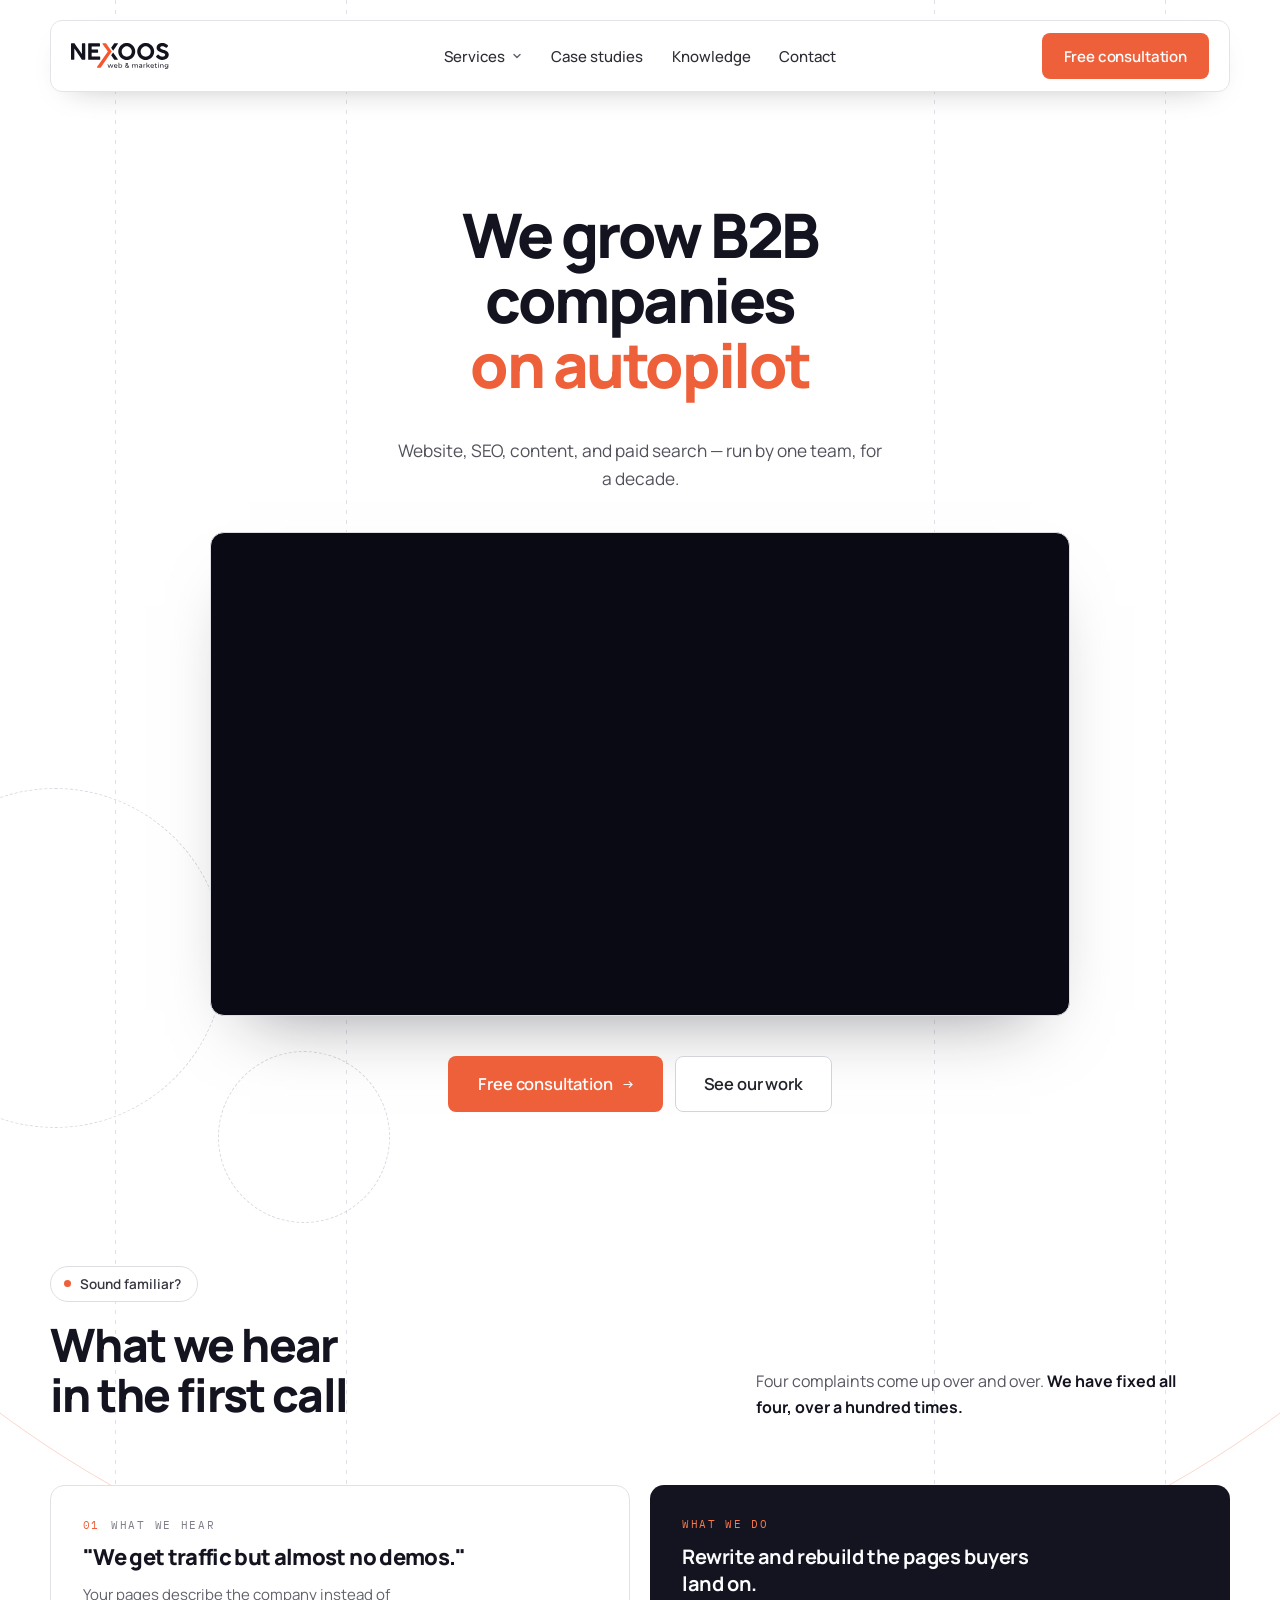
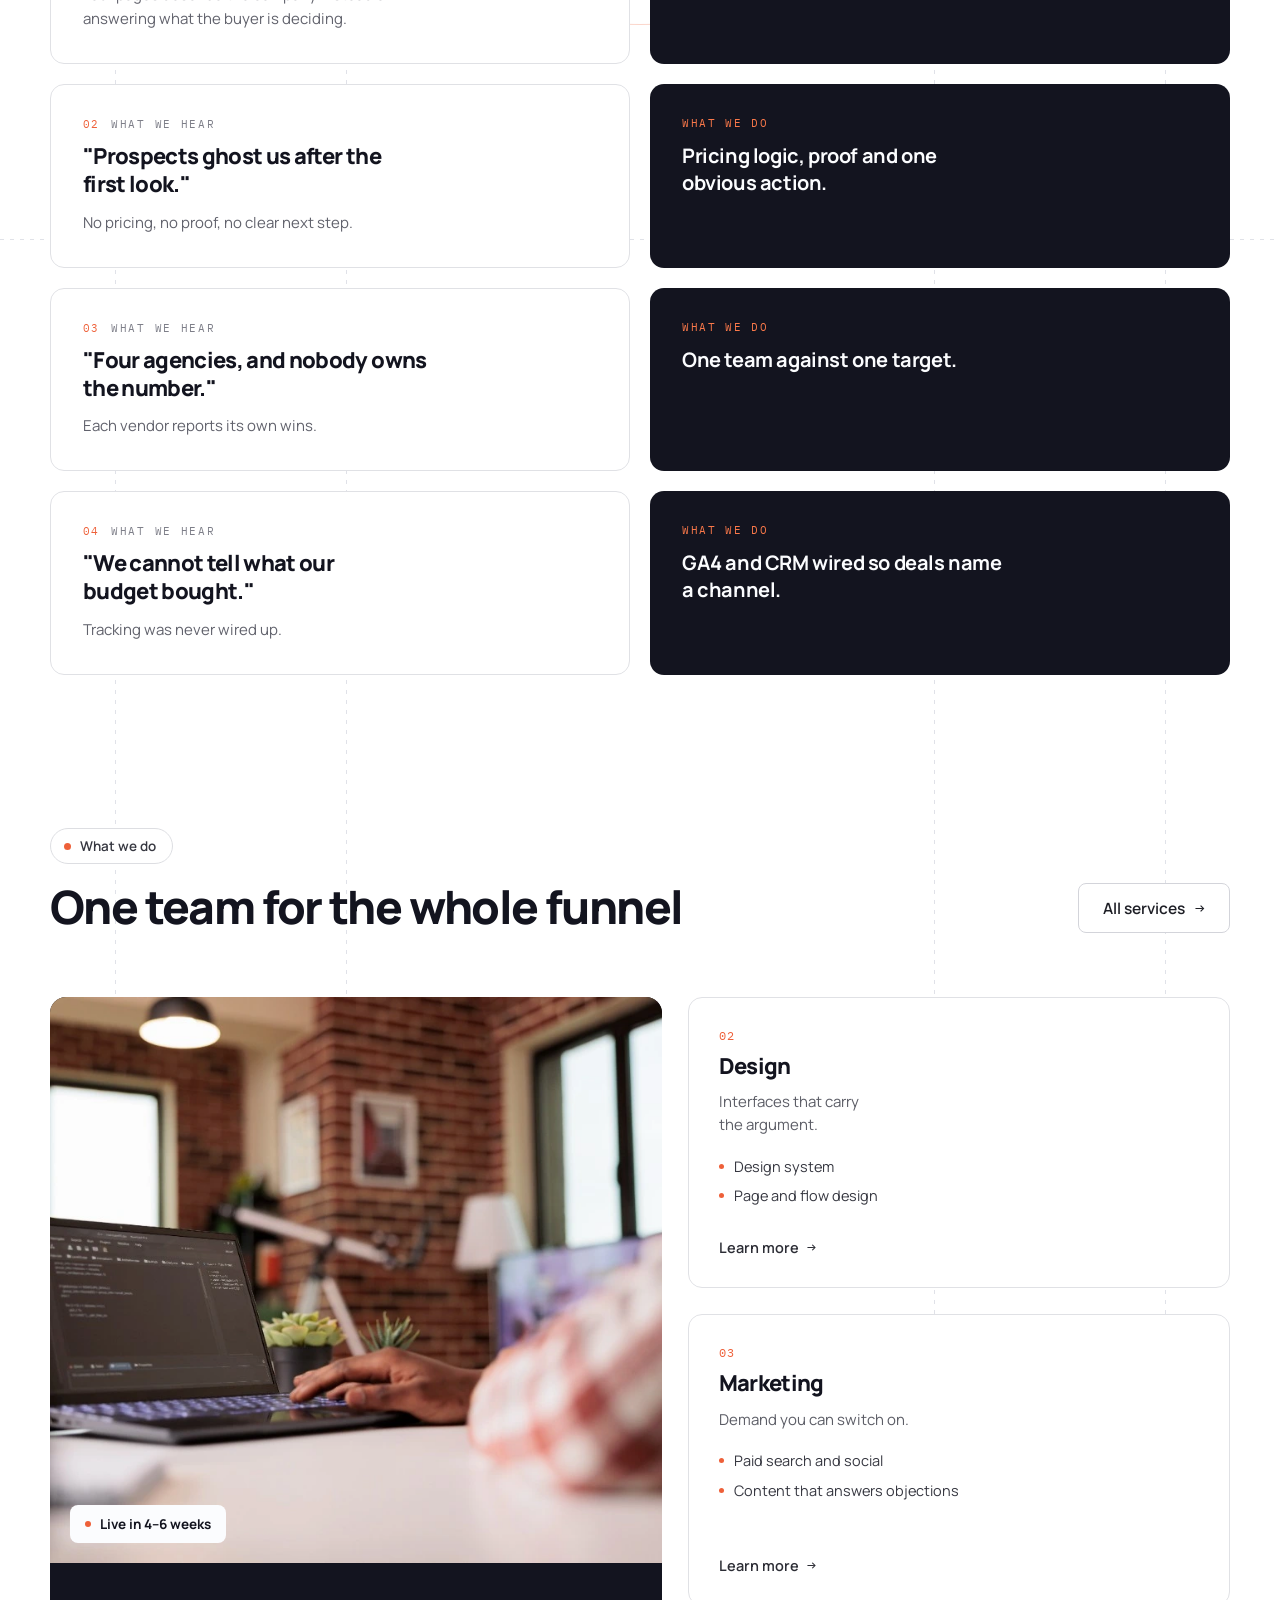
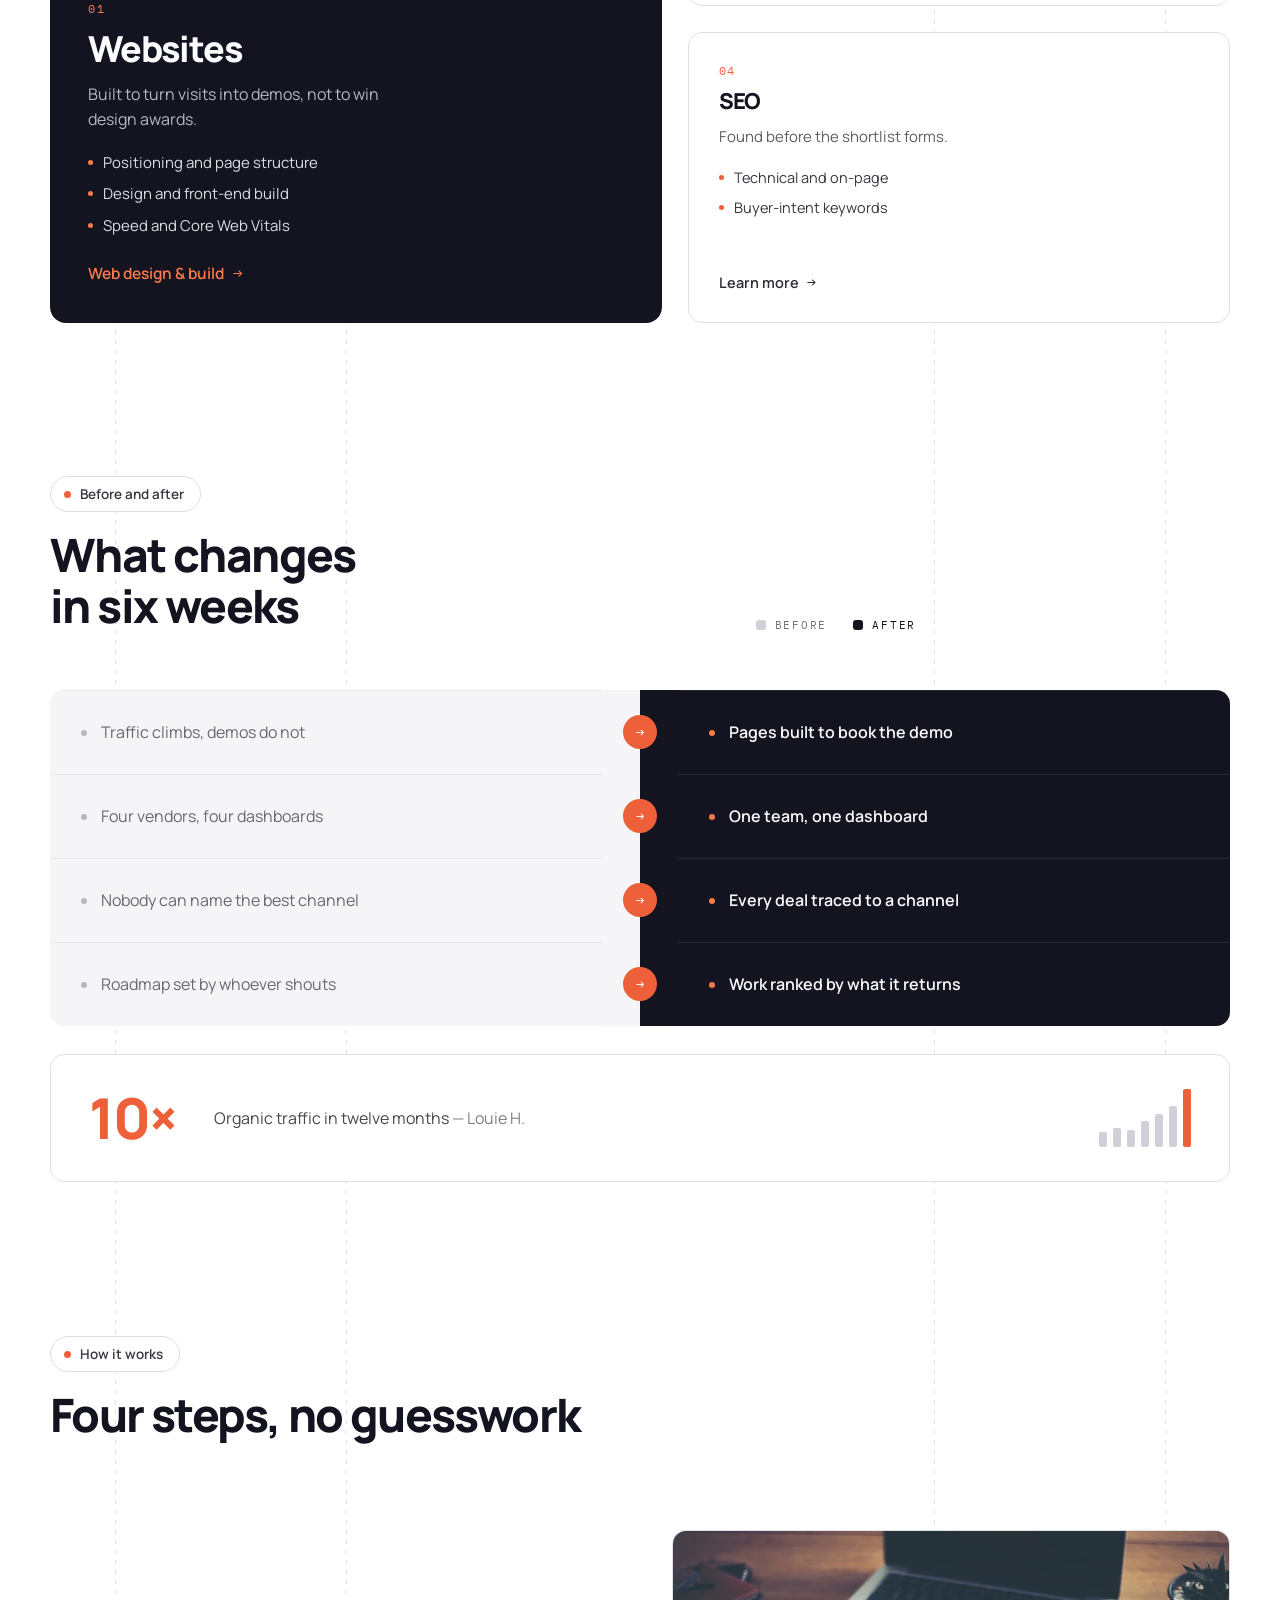
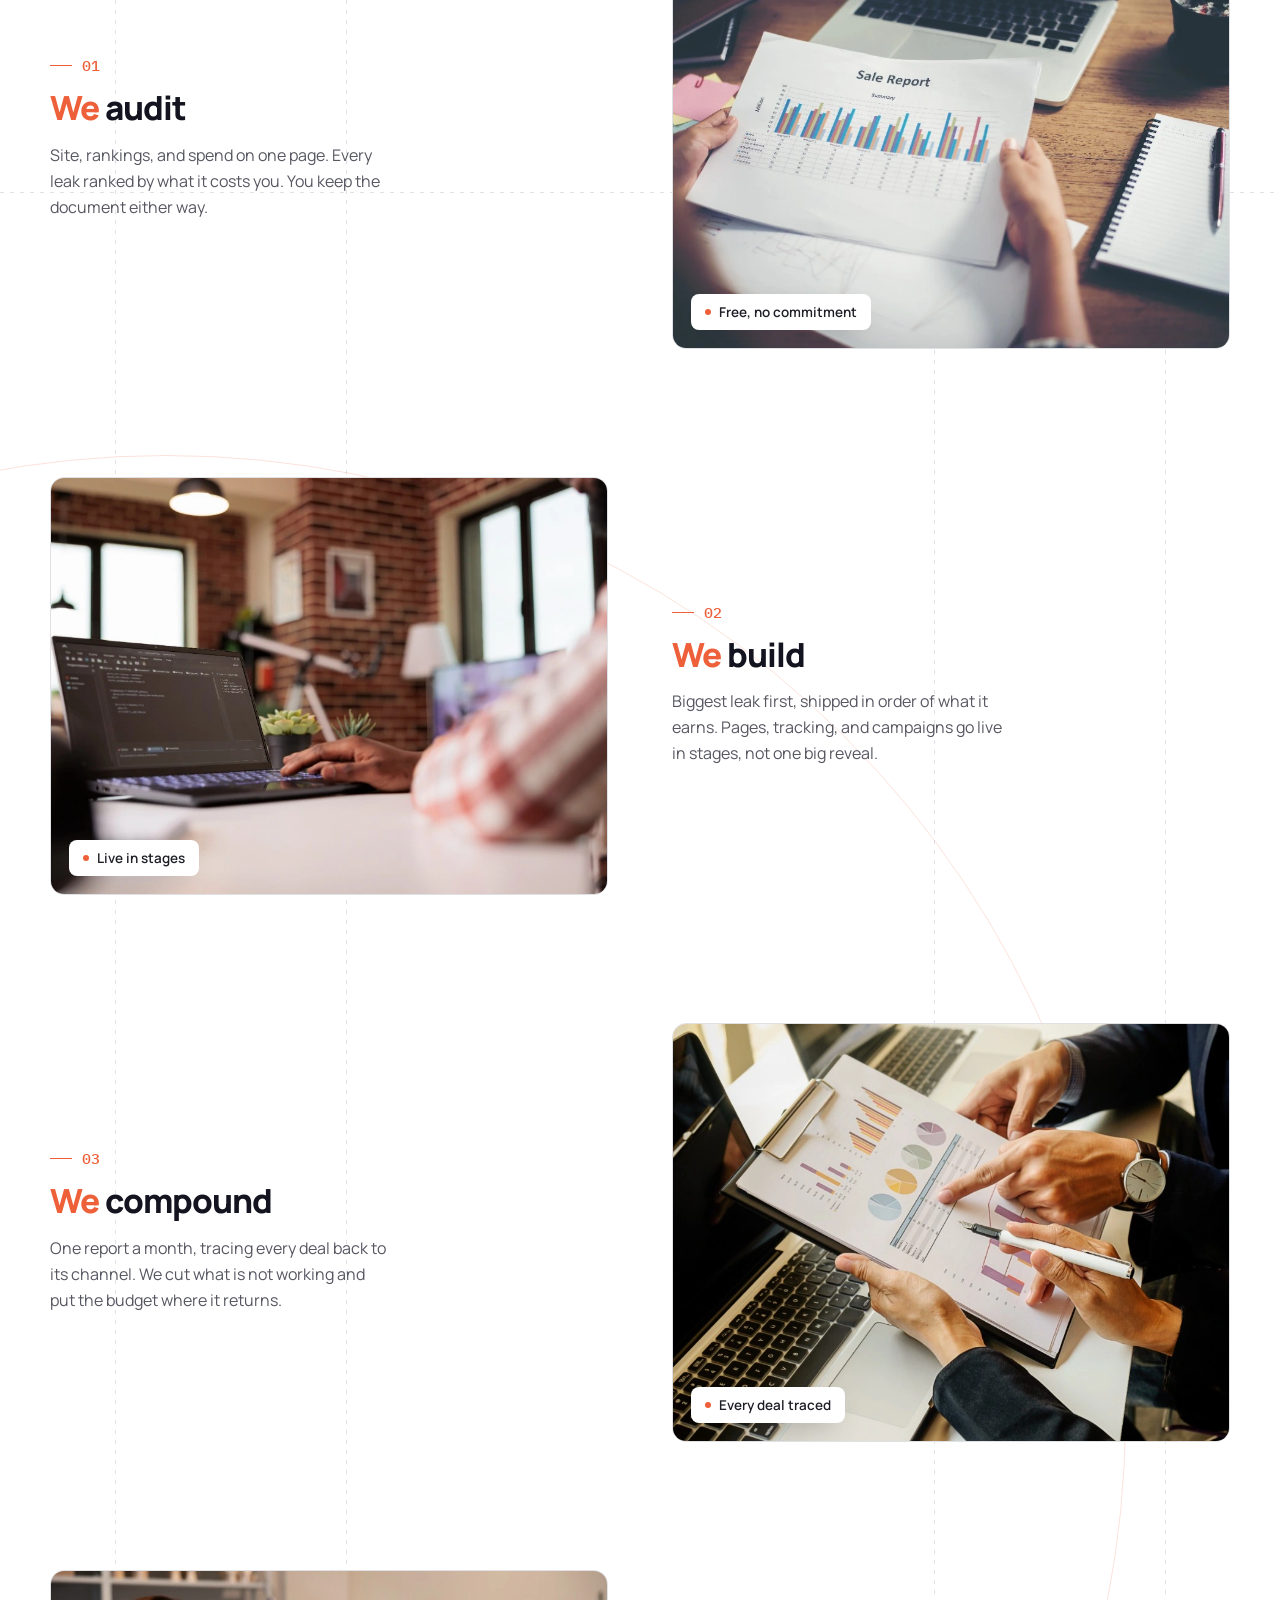
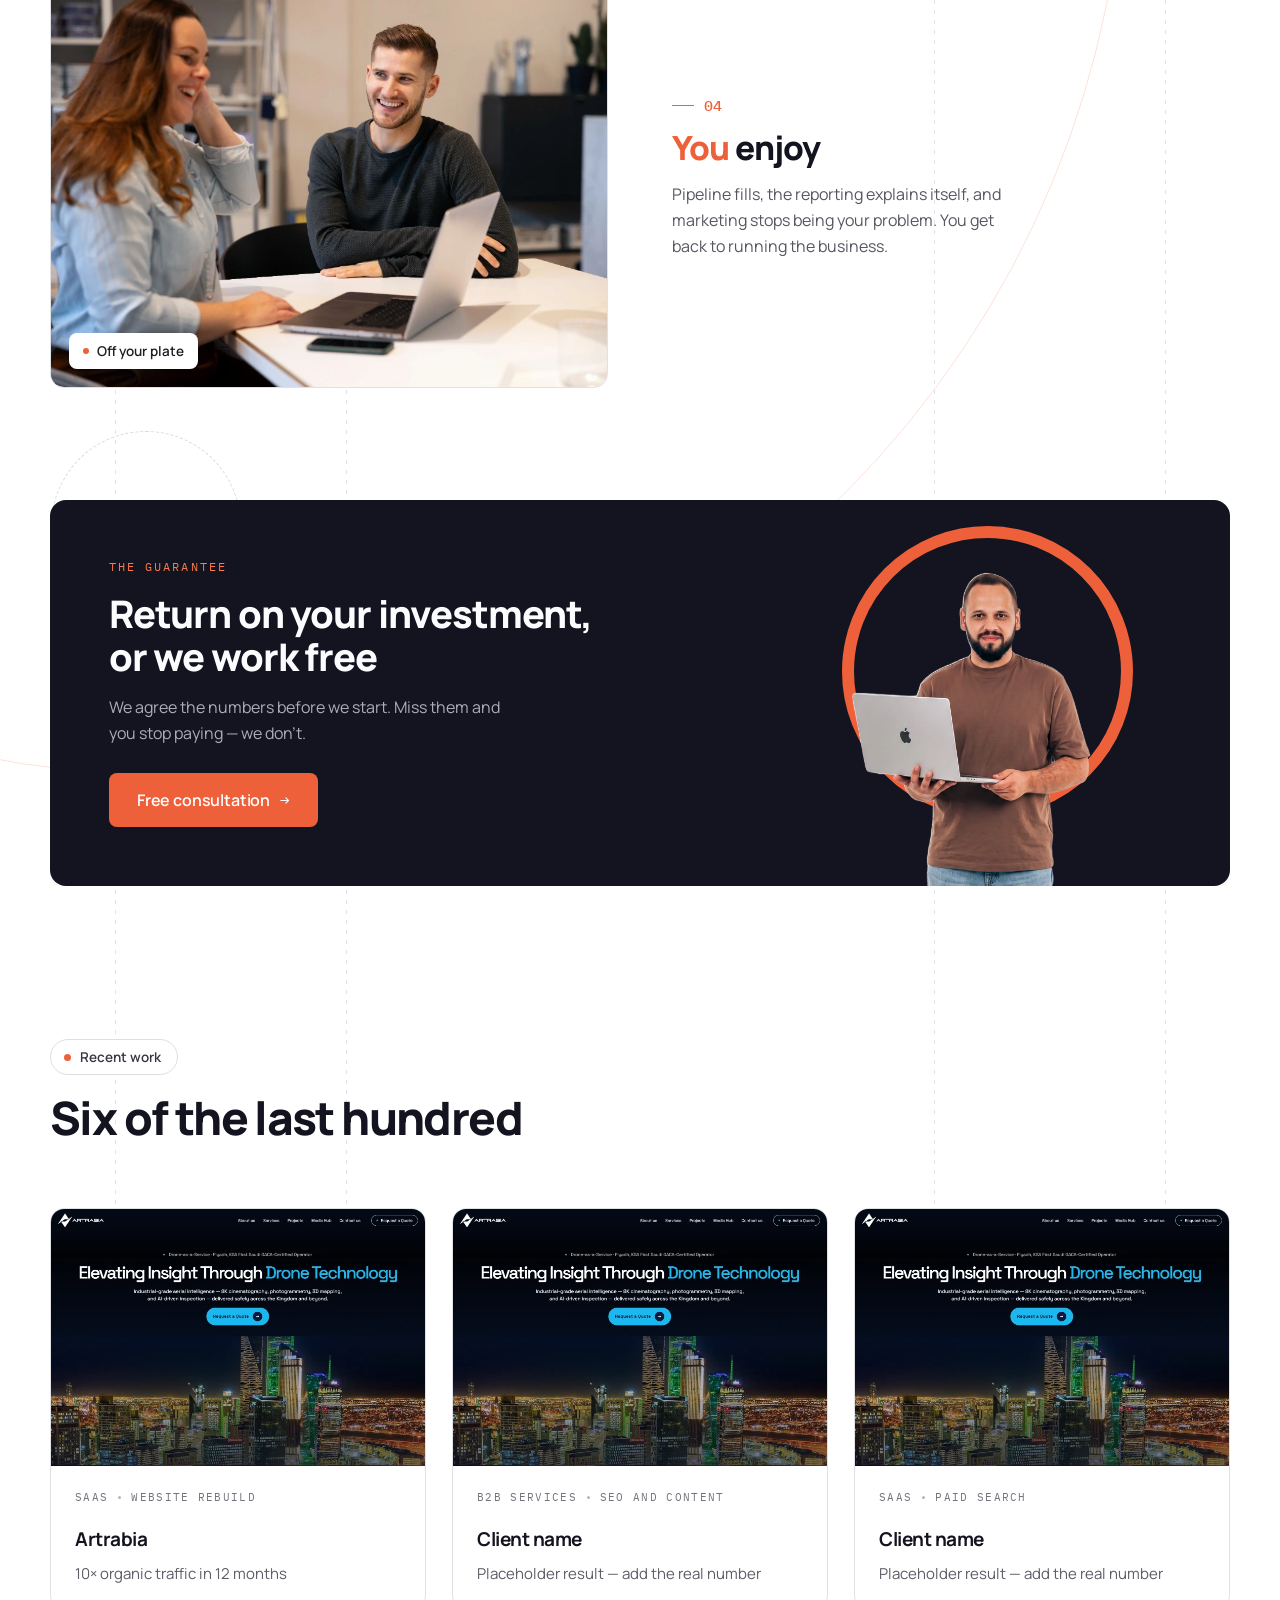
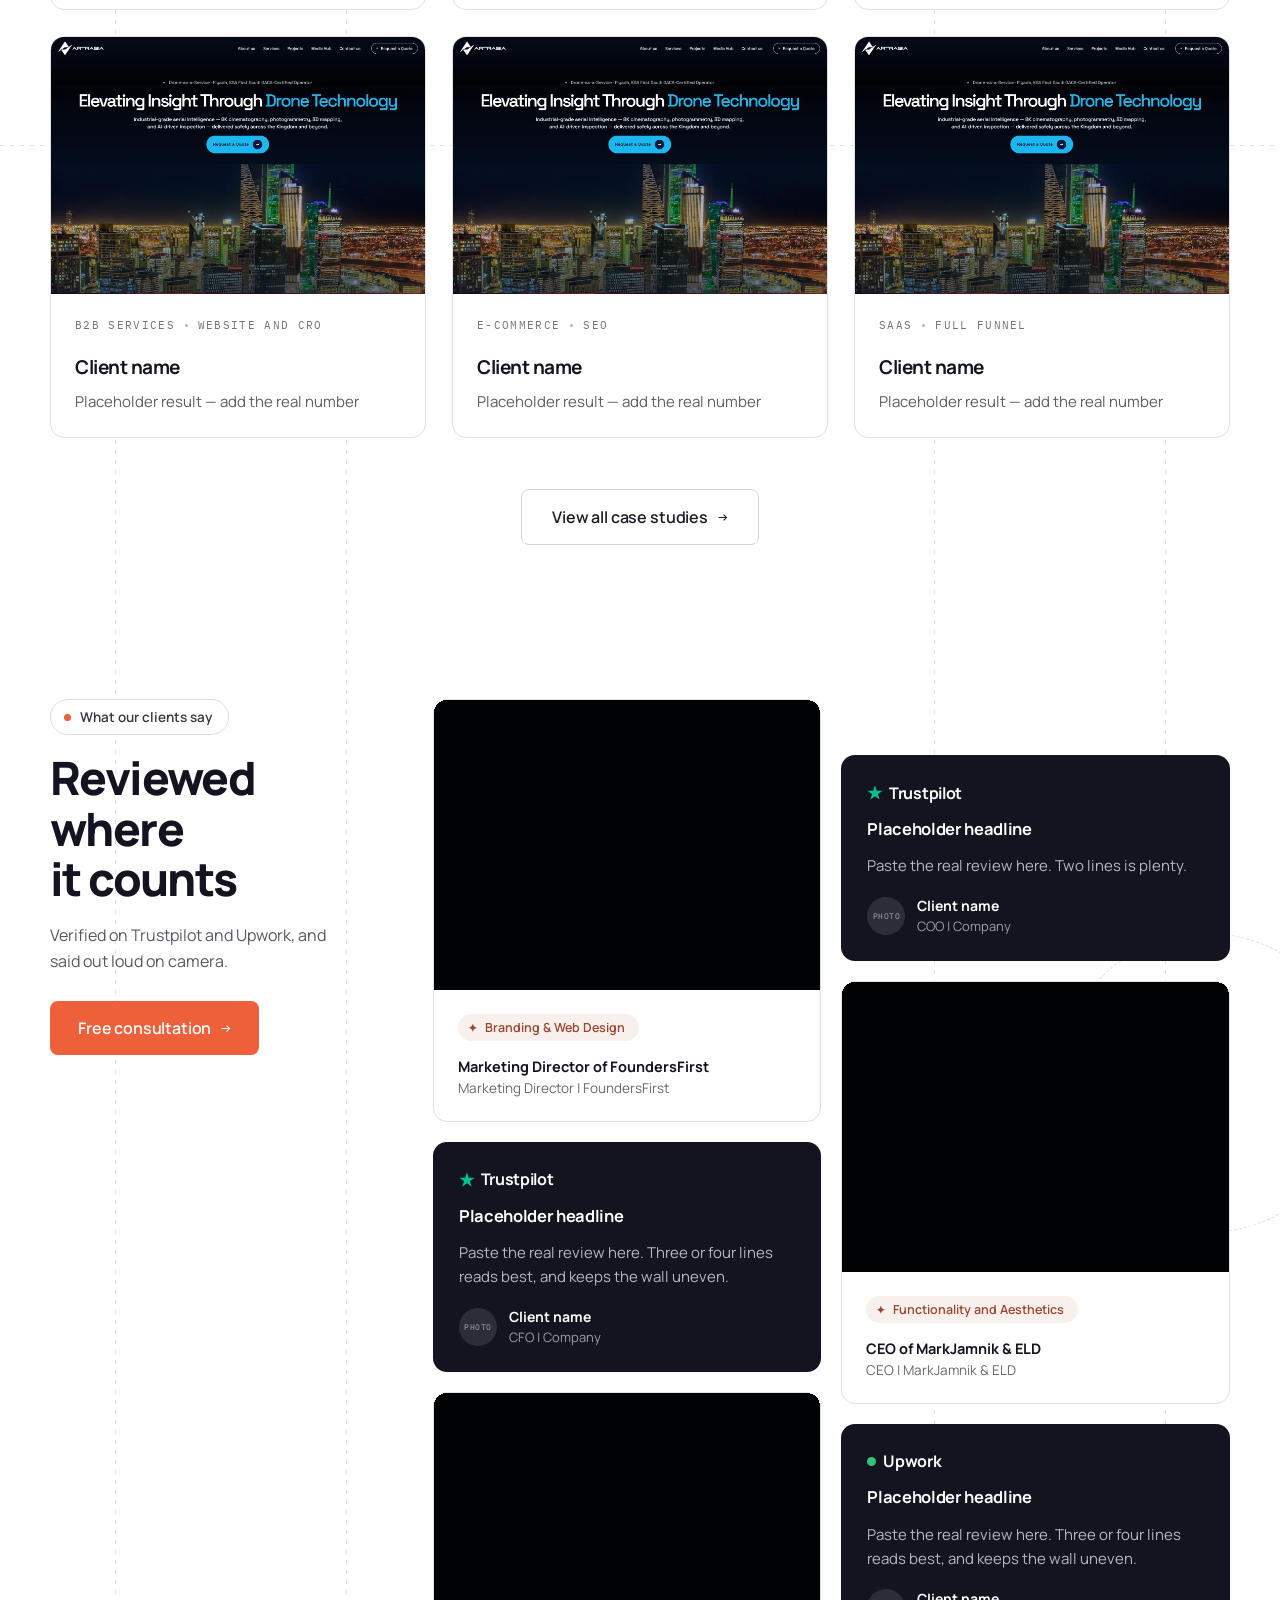
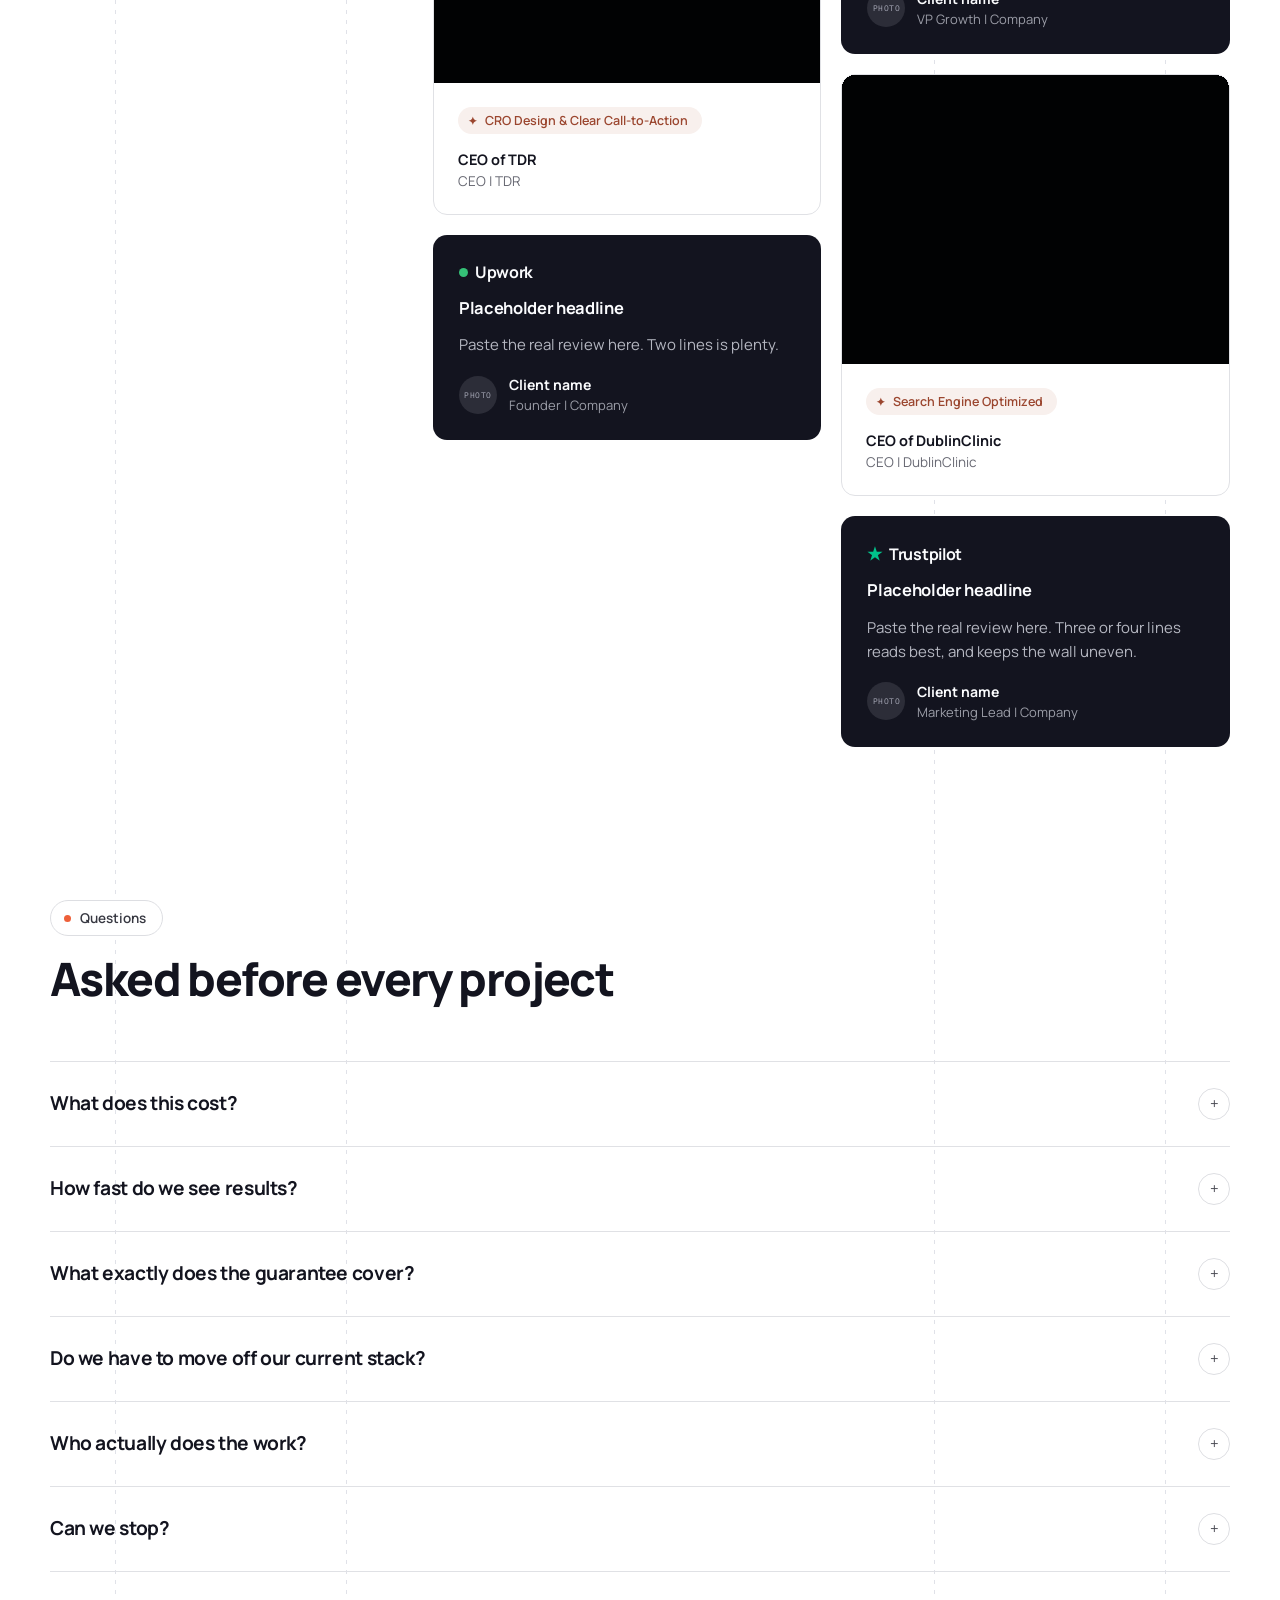
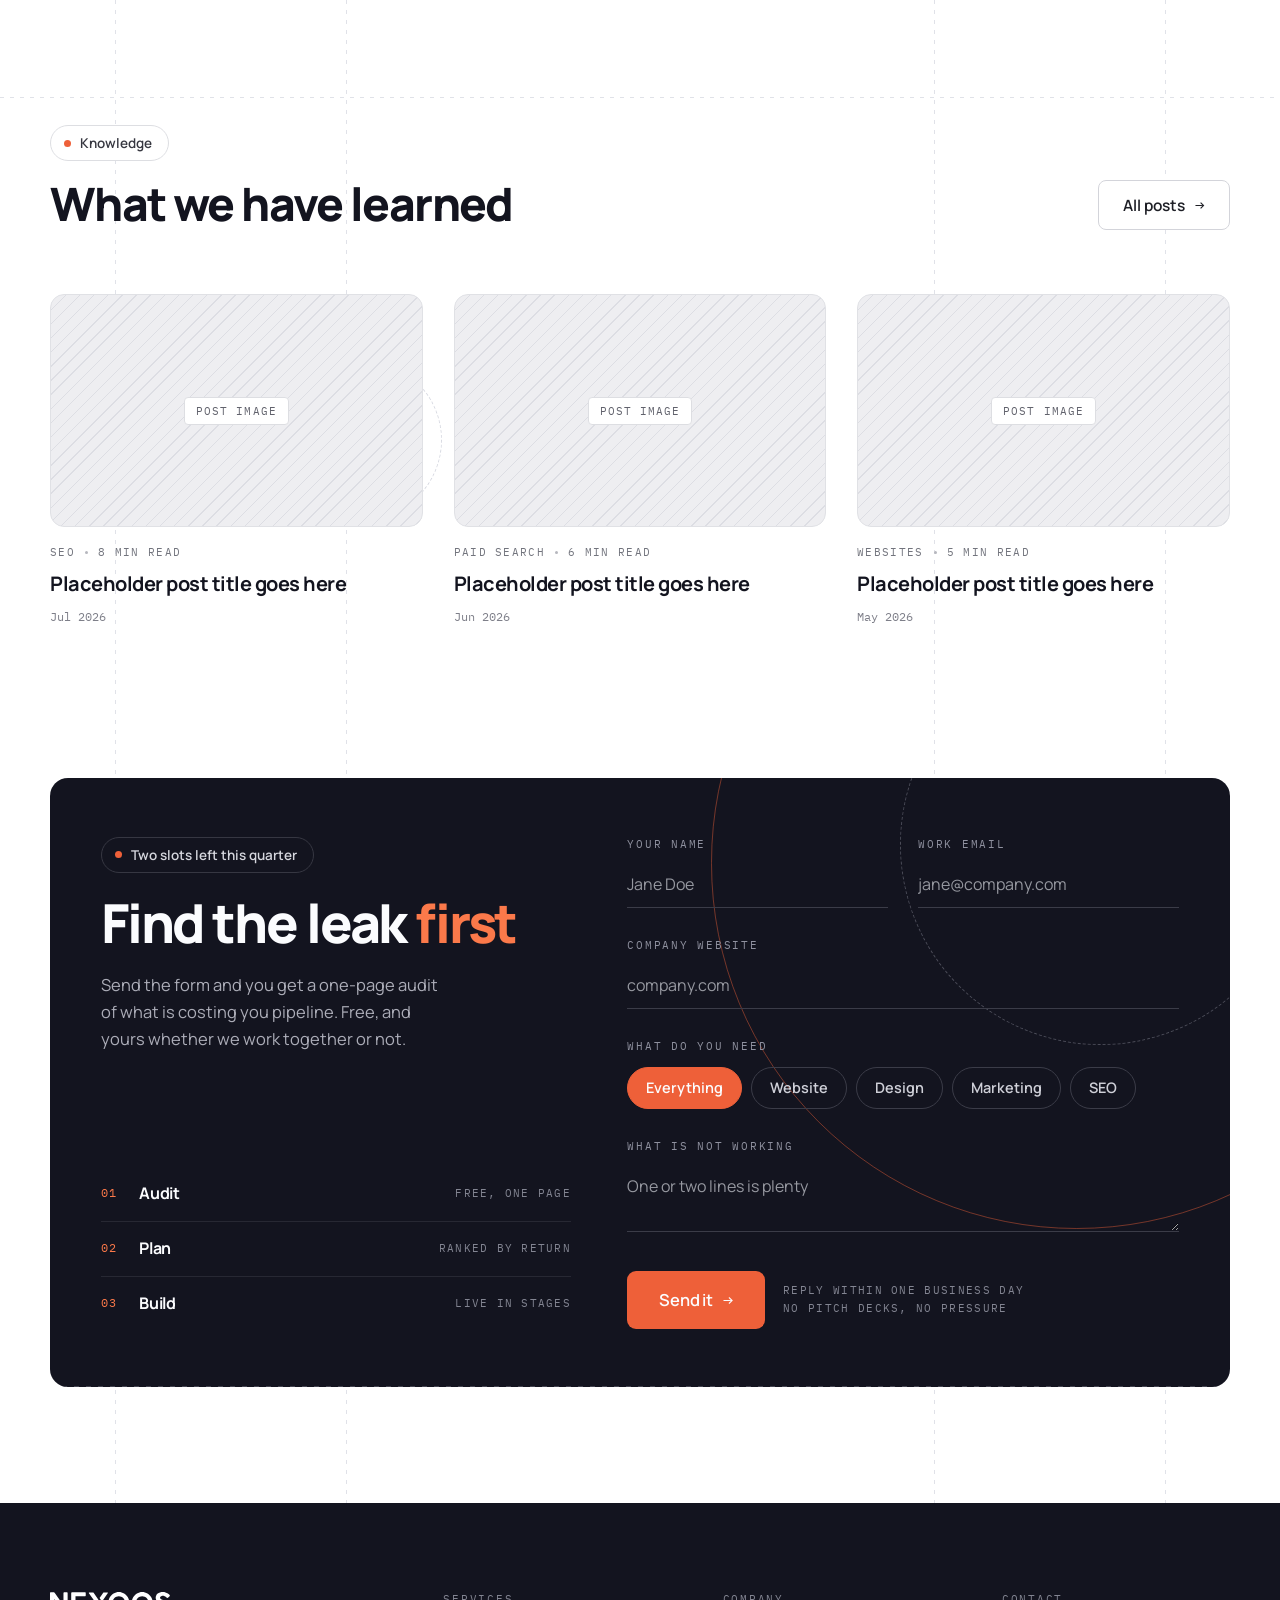
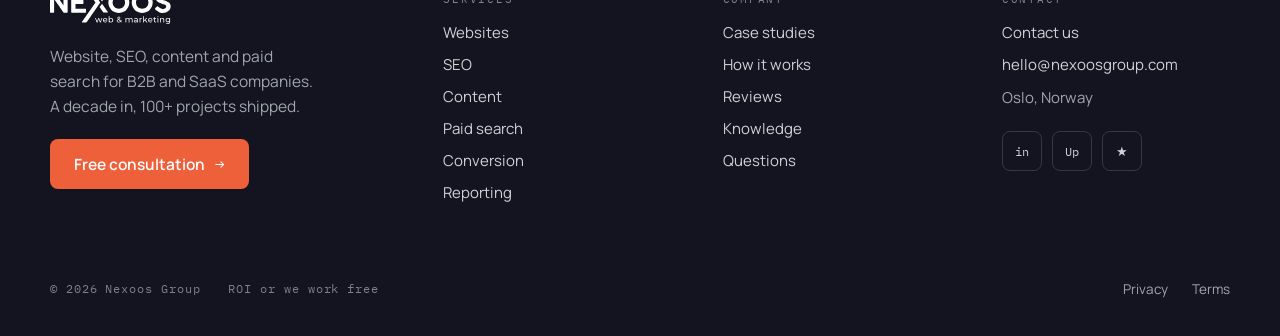
==== commit aa845dd0: "fix: remove border and box-shadow from Marketing mockup card on services page" ====
--- a/index.html
+++ b/index.html
@@ -67,14 +67,46 @@
 
 
 
-    /* --- CTA2 (contact section) --- */
-    @media (max-width: 860px) {
+    /* --- CTA2 (contact section) — mobile-first --- */
+    [data-nx-cta2] {
+      grid-template-columns: minmax(0, 1fr) !important;
+    }
+    @media (min-width: 900px) {
       [data-nx-cta2] {
+        grid-template-columns: minmax(0, 0.92fr) minmax(0, 1.08fr) !important;
+      }
+    }
+
+    /* --- Services bento — mobile-first --- */
+    [data-nx-bento] {
+      grid-template-columns: minmax(0, 1fr) !important;
+    }
+    [data-nx-svcstack] {
+      grid-template-columns: minmax(0, 1fr) !important;
+    }
+    @media (min-width: 640px) {
+      [data-nx-svcstack] {
+        grid-template-columns: repeat(2, minmax(0, 1fr)) !important;
+        grid-template-rows: none !important;
+      }
+    }
+    @media (min-width: 900px) {
+      [data-nx-bento] {
+        grid-template-columns: minmax(0, 1.06fr) minmax(0, 0.94fr) !important;
+      }
+      [data-nx-svcstack] {
         grid-template-columns: minmax(0, 1fr) !important;
-      }
-
-      [data-nx-cta2-img] {
-        display: none !important;
+        grid-template-rows: repeat(3, minmax(0, 1fr)) !important;
+      }
+    }
+
+    /* --- Paired cards (what we hear) — mobile-first --- */
+    [data-nx-hpair] {
+      grid-template-columns: minmax(0, 1fr) !important;
+    }
+    @media (min-width: 760px) {
+      [data-nx-hpair] {
+        grid-template-columns: repeat(2, minmax(0, 1fr)) !important;
       }
     }
 
@@ -269,11 +301,12 @@
       }
     }
 
-    /* --- Service slides --- */
-    @media (max-width: 780px) {
-      [data-nx-slide] {
-        grid-template-columns: minmax(0, 1fr) !important;
-      }
+    /* --- Services bento card hover --- */
+    [data-nx-svc-card]:hover {
+      background: oklch(0.995 0.004 40) !important;
+    }
+    [data-nx-feat]:hover {
+      opacity: 0.92;
     }
 
     /* --- Band (dark CTA in gaps section) --- */
@@ -445,17 +478,16 @@
         Website, SEO, content, and paid search — run by one team, for a decade.
       </p>
 
-      <div class="hero-anim hero-anim-d3" style="width: 100%; max-width: 780px; display: flex; flex-direction: column; gap: 12px; align-items: center">
-        <div
-          style="position: relative; width: 100%; aspect-ratio: 16 / 10; border-radius: 12px; overflow: hidden; border: 1px solid oklch(0.9 0.006 280); background: oklch(0.94 0.005 280); background-image: repeating-linear-gradient(135deg, oklch(0.9 0.008 280) 0 1px, transparent 1px 10px); display: flex; align-items: center; justify-content: center; box-shadow: 0 34px 70px -40px oklch(0.196 0.021 279 / 0.5)">
-          <button type="button" class="btn-hover-dark"
-            style="display: inline-flex; align-items: center; justify-content: center; width: 84px; height: 60px; border: 0; border-radius: 12px; background: oklch(0.665 0.184 36); color: oklch(0.99 0.003 280); font-size: 20px; cursor: pointer; box-shadow: 0 14px 32px -14px oklch(0.196 0.021 279 / 0.6); transition: background 0.2s">▶</button>
-          <span
-            style="position: absolute; left: 14px; top: 14px; font-family: 'IBM Plex Mono', monospace; font-size: 10.5px; letter-spacing: 0.1em; text-transform: uppercase; color: oklch(0.5 0.015 280); background: oklch(1 0 0); padding: 6px 11px; border-radius: 4px; border: 1px solid oklch(0.9 0.006 280)">founder
-            video</span>
-        </div>
-        <p style="margin: 0; font-family: 'IBM Plex Mono', monospace; font-size: 11px; color: oklch(0.62 0.015 280)">
-          Drop in a 45–60s founder video here.</p>
+      <div class="hero-anim hero-anim-d3" style="width: 100%; max-width: 860px; display: flex; flex-direction: column; gap: 12px; align-items: center">
+        <div style="position: relative; width: 100%; aspect-ratio: 16 / 9; border-radius: 14px; overflow: hidden; border: 1px solid oklch(0.9 0.006 280); background: oklch(0.15 0.02 280); box-shadow: 0 34px 70px -40px oklch(0.196 0.021 279 / 0.5)">
+          <iframe
+            src="https://www.youtube.com/embed/rPeT77pD_Fw?autoplay=0&rel=0&modestbranding=1"
+            title="Founder Video — Nexoos Group"
+            style="position: absolute; inset: 0; width: 100%; height: 100%; border: 0;"
+            allow="accelerometer; autoplay; clipboard-write; encrypted-media; gyroscope; picture-in-picture; web-share"
+            allowfullscreen>
+          </iframe>
+        </div>
       </div>
 
       <div class="hero-anim hero-anim-d4" data-nx-cta style="display: flex; flex-wrap: wrap; justify-content: center; gap: 12px">
@@ -471,163 +503,158 @@
 
     </section>
 
-    <!-- ═══════════════ GAPS / PAIN POINTS ═══════════════ -->
-    <section id="gaps" style="position: relative; z-index: 1">
-      <div style="max-width: 1260px; margin: 0 auto; padding: clamp(64px, 9vw, 120px) clamp(16px, 4vw, 40px)">
-
-        <div data-nx-gaps-head data-reveal
-          style="display: grid; grid-template-columns: minmax(0, 1fr); gap: clamp(24px, 5vw, 72px); align-items: start">
-          <div
-            style="display: flex; flex-direction: column; align-items: flex-start; text-align: left; gap: 18px; max-width: 52ch">
-            <span
-              style="display: inline-flex; align-items: center; gap: 9px; padding: 8px 16px 8px 13px; border: 1px solid oklch(0.9 0.006 280); border-radius: 999px; background: oklch(1 0 0); font-size: 13.5px; font-weight: 600; color: oklch(0.34 0.015 280)">
-              <span
-                style="width: 7px; height: 7px; border-radius: 50%; background: oklch(0.665 0.184 36); display: block"></span>
+    <!-- ═══════════════ GAPS / WHAT WE HEAR ═══════════════ -->
+    <section id="gaps" data-reveal style="position: relative; z-index: 1">
+      <div style="max-width: 1260px; margin: 0 auto; padding: clamp(20px, 3vw, 40px) clamp(16px, 4vw, 40px) clamp(64px, 9vw, 120px)">
+
+        <div data-nx-gaps-head="" style="display: grid; grid-template-columns: minmax(0, 1fr); gap: clamp(24px, 5vw, 72px); align-items: end">
+          <div style="display: flex; flex-direction: column; align-items: flex-start; gap: 18px; max-width: 52ch">
+            <span style="display: inline-flex; align-items: center; gap: 9px; padding: 8px 16px 8px 13px; border: 1px solid oklch(0.9 0.006 280); border-radius: 999px; background: oklch(1 0 0); font-size: 13.5px; font-weight: 600; color: oklch(0.34 0.015 280)">
+              <span style="width: 7px; height: 7px; border-radius: 50%; background: oklch(0.665 0.184 36); display: block"></span>
               Sound familiar?
             </span>
-            <h2
-              style="margin: 0; font-size: clamp(28px, 3.6vw, 46px); line-height: 1.1; letter-spacing: -0.035em; font-weight: 800; text-wrap: balance; color: oklch(0.196 0.021 279)">
-              Where B2B pipelines quietly leak</h2>
-          </div>
-          <p
-            style="margin: 0; max-width: 42ch; font-size: 16px; line-height: 1.65; color: oklch(0.46 0.015 280); text-wrap: pretty">
-            Four failures cost B2B teams pipeline every week. <strong
-              style="font-weight: 700; color: oklch(0.196 0.021 279)">We have fixed all four, over a hundred
-              times.</strong></p>
-        </div>
-
-        <!-- Funnel visualization (hidden on mobile, shown 900px+) -->
-        <div data-nx-funnel style="margin-top: clamp(44px, 5.4vw, 72px); display: none; grid-template-columns: repeat(4, minmax(0, 1fr)); gap: clamp(14px, 1.8vw, 24px)">
-          <div style="display: flex; flex-direction: column; justify-content: flex-end; height: 200px">
-            <span style="margin-bottom: 10px; font-family: 'IBM Plex Mono', monospace; font-size: 10.5px; letter-spacing: 0.14em; text-transform: uppercase; color: oklch(0.56 0.015 280)">Visits</span>
-            <div style="height: 100%; border-radius: 5px; background: oklch(0.196 0.021 279)"></div>
-          </div>
-          <div style="display: flex; flex-direction: column; justify-content: flex-end; height: 200px">
-            <span style="margin-bottom: 10px; font-family: 'IBM Plex Mono', monospace; font-size: 10.5px; letter-spacing: 0.14em; text-transform: uppercase; color: oklch(0.56 0.015 280)">Engaged</span>
-            <div style="height: 26%; margin-bottom: 4px; border: 1px dashed oklch(0.665 0.184 36 / 0.5); border-radius: 5px; background: oklch(0.665 0.184 36 / 0.06)"></div>
-            <div style="height: 74%; border-radius: 5px; background: oklch(0.196 0.021 279)"></div>
-          </div>
-          <div style="display: flex; flex-direction: column; justify-content: flex-end; height: 200px">
-            <span style="margin-bottom: 10px; font-family: 'IBM Plex Mono', monospace; font-size: 10.5px; letter-spacing: 0.14em; text-transform: uppercase; color: oklch(0.56 0.015 280)">Evaluating</span>
-            <div style="height: 24%; margin-bottom: 4px; border: 1px dashed oklch(0.665 0.184 36 / 0.5); border-radius: 5px; background: oklch(0.665 0.184 36 / 0.06)"></div>
-            <div style="height: 50%; border-radius: 5px; background: oklch(0.196 0.021 279)"></div>
-          </div>
-          <div style="display: flex; flex-direction: column; justify-content: flex-end; height: 200px">
-            <span style="margin-bottom: 10px; font-family: 'IBM Plex Mono', monospace; font-size: 10.5px; letter-spacing: 0.14em; text-transform: uppercase; color: oklch(0.56 0.015 280)">Signed</span>
-            <div style="height: 22%; margin-bottom: 4px; border: 1px dashed oklch(0.665 0.184 36 / 0.5); border-radius: 5px; background: oklch(0.665 0.184 36 / 0.06)"></div>
-            <div style="height: 28%; border-radius: 5px; background: oklch(0.196 0.021 279)"></div>
-          </div>
-          <div style="height: 46px; display: flex; flex-direction: column; align-items: center; justify-content: space-between; padding: 6px 0">
-            <span style="flex: 1; width: 1px; background-image: repeating-linear-gradient(to bottom, oklch(0.665 0.184 36) 0 3px, transparent 3px 7px)"></span>
-            <span style="width: 7px; height: 7px; border-radius: 50%; background: oklch(0.665 0.184 36); display: block"></span>
-          </div>
-          <div style="height: 46px; display: flex; flex-direction: column; align-items: center; justify-content: space-between; padding: 6px 0">
-            <span style="flex: 1; width: 1px; background-image: repeating-linear-gradient(to bottom, oklch(0.665 0.184 36) 0 3px, transparent 3px 7px)"></span>
-            <span style="width: 7px; height: 7px; border-radius: 50%; background: oklch(0.665 0.184 36); display: block"></span>
-          </div>
-          <div style="height: 46px; display: flex; flex-direction: column; align-items: center; justify-content: space-between; padding: 6px 0">
-            <span style="flex: 1; width: 1px; background-image: repeating-linear-gradient(to bottom, oklch(0.665 0.184 36) 0 3px, transparent 3px 7px)"></span>
-            <span style="width: 7px; height: 7px; border-radius: 50%; background: oklch(0.665 0.184 36); display: block"></span>
-          </div>
-          <div style="height: 46px; display: flex; flex-direction: column; align-items: center; justify-content: space-between; padding: 6px 0">
-            <span style="flex: 1; width: 1px; background-image: repeating-linear-gradient(to bottom, oklch(0.665 0.184 36) 0 3px, transparent 3px 7px)"></span>
-            <span style="width: 7px; height: 7px; border-radius: 50%; background: oklch(0.665 0.184 36); display: block"></span>
-          </div>
-        </div>
-
-        <!-- Pain point cards -->
-        <div data-nx-gaps
-data-reveal           style="margin-top: clamp(36px, 4.6vw, 56px); display: grid; grid-template-columns: minmax(0, 1fr); gap: clamp(14px, 1.8vw, 24px)">
-          <article data-reveal style="position: relative; overflow: hidden; display: flex; flex-direction: column; gap: 12px; padding: 26px 24px 30px; border: 1px solid oklch(0.91 0.006 280); border-radius: 14px; background: oklch(1 0 0); transition-delay: 0s">
-            <span style="position: relative; font-family: 'IBM Plex Mono', monospace; font-size: 12px; letter-spacing: 0.1em; color: oklch(0.665 0.184 36)">01</span>
-            <h3 style="position: relative; margin: 0; font-size: 18px; font-weight: 700; letter-spacing: -0.025em; line-height: 1.28; color: oklch(0.196 0.021 279)">Traffic that never buys</h3>
-            <p style="position: relative; margin: 0; max-width: 24ch; font-size: 15px; line-height: 1.55; color: oklch(0.48 0.015 280); text-wrap: pretty">Sessions climb. Demo requests do not.</p>
-          </article>
-          <article data-reveal style="position: relative; overflow: hidden; display: flex; flex-direction: column; gap: 12px; padding: 26px 24px 30px; border: 1px solid oklch(0.91 0.006 280); border-radius: 14px; background: oklch(1 0 0); transition-delay: 0.12s">
-            <span style="position: relative; font-family: 'IBM Plex Mono', monospace; font-size: 12px; letter-spacing: 0.1em; color: oklch(0.665 0.184 36)">02</span>
-            <h3 style="position: relative; margin: 0; font-size: 18px; font-weight: 700; letter-spacing: -0.025em; line-height: 1.28; color: oklch(0.196 0.021 279)">A site that dodges the price</h3>
-            <p style="position: relative; margin: 0; max-width: 24ch; font-size: 15px; line-height: 1.55; color: oklch(0.48 0.015 280); text-wrap: pretty">Buyers leave to find it elsewhere.</p>
-          </article>
-          <article data-reveal style="position: relative; overflow: hidden; display: flex; flex-direction: column; gap: 12px; padding: 26px 24px 30px; border: 1px solid oklch(0.91 0.006 280); border-radius: 14px; background: oklch(1 0 0); transition-delay: 0.24s">
-            <span style="position: relative; font-family: 'IBM Plex Mono', monospace; font-size: 12px; letter-spacing: 0.1em; color: oklch(0.665 0.184 36)">03</span>
-            <h3 style="position: relative; margin: 0; font-size: 18px; font-weight: 700; letter-spacing: -0.025em; line-height: 1.28; color: oklch(0.196 0.021 279)">Four vendors, no owner</h3>
-            <p style="position: relative; margin: 0; max-width: 24ch; font-size: 15px; line-height: 1.55; color: oklch(0.48 0.015 280); text-wrap: pretty">Everyone reports wins. Revenue is flat.</p>
-          </article>
-          <article data-reveal style="position: relative; overflow: hidden; display: flex; flex-direction: column; gap: 12px; padding: 26px 24px 30px; border: 1px solid oklch(0.91 0.006 280); border-radius: 14px; background: oklch(1 0 0); transition-delay: 0.36s">
-            <span style="position: relative; font-family: 'IBM Plex Mono', monospace; font-size: 12px; letter-spacing: 0.1em; color: oklch(0.665 0.184 36)">04</span>
-            <h3 style="position: relative; margin: 0; font-size: 18px; font-weight: 700; letter-spacing: -0.025em; line-height: 1.28; color: oklch(0.196 0.021 279)">Spend you cannot defend</h3>
-            <p style="position: relative; margin: 0; max-width: 24ch; font-size: 15px; line-height: 1.55; color: oklch(0.48 0.015 280); text-wrap: pretty">No one can trace a deal to a channel.</p>
-          </article>
-        </div>
-
-        <!-- Band / Dark CTA -->
-        <div data-nx-band data-reveal="scale"
-          style="margin-top: clamp(48px, 6vw, 80px); display: grid; grid-template-columns: minmax(0, 1.1fr) minmax(0, 0.9fr); border-radius: 14px; overflow: hidden; background: oklch(0.196 0.021 279)">
-          <div
-            style="padding: clamp(32px, 4.4vw, 56px); display: flex; flex-direction: column; align-items: flex-start; gap: 20px">
-            <span
-              style="font-family: 'IBM Plex Mono', monospace; font-size: 11px; letter-spacing: 0.18em; text-transform: uppercase; color: oklch(0.68 0.03 280)">Ten
-              years of this</span>
-            <h3
-              style="margin: 0; font-size: clamp(23px, 2.6vw, 33px); line-height: 1.16; letter-spacing: -0.03em; font-weight: 800; text-wrap: balance; color: oklch(0.99 0.003 280)">
-              <span style="color: oklch(0.72 0.17 40)">100+</span> companies. The same four leaks, sealed.
-            </h3>
-            <p
-              style="margin: 0; max-width: 40ch; font-size: 15.5px; line-height: 1.62; color: oklch(0.75 0.015 280); text-wrap: pretty">
-              If we don't return your investment, we keep working free of charge.</p>
-            <a href="#work" class="btn-hover-band"
-              style="margin-top: 4px; display: inline-flex; align-items: center; gap: 10px; height: 50px; padding: 0 24px; border-radius: 8px; border: 1px solid oklch(0.4 0.02 280); color: oklch(0.99 0.003 280); font-size: 15.5px; font-weight: 600; transition: background 0.2s, border-color 0.2s">
-              See the results
-              <span style="font-family: 'IBM Plex Mono', monospace; font-weight: 400">→</span>
+            <h2 style="margin: 0; font-size: clamp(28px, 3.6vw, 46px); line-height: 1.1; letter-spacing: -0.035em; font-weight: 800; text-wrap: balance; color: oklch(0.196 0.021 279)">What we hear in the first call</h2>
+          </div>
+          <p style="margin: 0; max-width: 42ch; font-size: 16px; line-height: 1.65; color: oklch(0.46 0.015 280); text-wrap: pretty">Four complaints come up over and over. <strong style="font-weight: 700; color: oklch(0.196 0.021 279)">We have fixed all four, over a hundred times.</strong></p>
+        </div>
+
+        <div style="margin-top: clamp(40px, 5vw, 64px); display: flex; flex-direction: column; gap: clamp(14px, 1.6vw, 20px)">
+          <div data-nx-hpair="" style="display: grid; grid-template-columns: repeat(2, minmax(0, 1fr)); gap: clamp(14px, 1.6vw, 20px)">
+            <div style="display: flex; flex-direction: column; gap: 12px; padding: clamp(24px, 2.6vw, 32px); border: 1px solid oklch(0.91 0.006 280); border-radius: 14px; background: oklch(1 0 0)">
+              <span style="display: flex; align-items: center; gap: 12px; font-family: 'IBM Plex Mono', monospace; font-size: 10.5px; letter-spacing: 0.16em; text-transform: uppercase; color: oklch(0.6 0.015 280)">
+                <span style="color: oklch(0.665 0.184 36); letter-spacing: 0.1em">01</span>
+                What we hear
+              </span>
+              <h3 style="margin: 0; max-width: 26ch; font-size: clamp(18px, 1.8vw, 22px); font-weight: 800; letter-spacing: -0.03em; line-height: 1.26; color: oklch(0.196 0.021 279); text-wrap: pretty">"We get traffic but almost no demos."</h3>
+              <p style="margin: 0; max-width: 40ch; font-size: 15px; line-height: 1.6; color: oklch(0.5 0.015 280); text-wrap: pretty">Your pages describe the company instead of answering what the buyer is deciding.</p>
+            </div>
+            <div style="display: flex; flex-direction: column; gap: 12px; padding: clamp(24px, 2.6vw, 32px); border-radius: 14px; background: oklch(0.196 0.021 279)">
+              <span style="font-family: 'IBM Plex Mono', monospace; font-size: 10.5px; letter-spacing: 0.16em; text-transform: uppercase; color: oklch(0.72 0.17 40)">What we do</span>
+              <p style="margin: 0; max-width: 28ch; font-size: clamp(17px, 1.7vw, 20px); font-weight: 700; letter-spacing: -0.02em; line-height: 1.35; color: oklch(0.99 0.003 280); text-wrap: pretty">Rewrite and rebuild the pages buyers land on.</p>
+            </div>
+          </div>
+          <div data-nx-hpair="" style="display: grid; grid-template-columns: repeat(2, minmax(0, 1fr)); gap: clamp(14px, 1.6vw, 20px)">
+            <div style="display: flex; flex-direction: column; gap: 12px; padding: clamp(24px, 2.6vw, 32px); border: 1px solid oklch(0.91 0.006 280); border-radius: 14px; background: oklch(1 0 0)">
+              <span style="display: flex; align-items: center; gap: 12px; font-family: 'IBM Plex Mono', monospace; font-size: 10.5px; letter-spacing: 0.16em; text-transform: uppercase; color: oklch(0.6 0.015 280)">
+                <span style="color: oklch(0.665 0.184 36); letter-spacing: 0.1em">02</span>
+                What we hear
+              </span>
+              <h3 style="margin: 0; max-width: 26ch; font-size: clamp(18px, 1.8vw, 22px); font-weight: 800; letter-spacing: -0.03em; line-height: 1.26; color: oklch(0.196 0.021 279); text-wrap: pretty">"Prospects ghost us after the first look."</h3>
+              <p style="margin: 0; max-width: 40ch; font-size: 15px; line-height: 1.6; color: oklch(0.5 0.015 280); text-wrap: pretty">No pricing, no proof, no clear next step.</p>
+            </div>
+            <div style="display: flex; flex-direction: column; gap: 12px; padding: clamp(24px, 2.6vw, 32px); border-radius: 14px; background: oklch(0.196 0.021 279)">
+              <span style="font-family: 'IBM Plex Mono', monospace; font-size: 10.5px; letter-spacing: 0.16em; text-transform: uppercase; color: oklch(0.72 0.17 40)">What we do</span>
+              <p style="margin: 0; max-width: 28ch; font-size: clamp(17px, 1.7vw, 20px); font-weight: 700; letter-spacing: -0.02em; line-height: 1.35; color: oklch(0.99 0.003 280); text-wrap: pretty">Pricing logic, proof and one obvious action.</p>
+            </div>
+          </div>
+          <div data-nx-hpair="" style="display: grid; grid-template-columns: repeat(2, minmax(0, 1fr)); gap: clamp(14px, 1.6vw, 20px)">
+            <div style="display: flex; flex-direction: column; gap: 12px; padding: clamp(24px, 2.6vw, 32px); border: 1px solid oklch(0.91 0.006 280); border-radius: 14px; background: oklch(1 0 0)">
+              <span style="display: flex; align-items: center; gap: 12px; font-family: 'IBM Plex Mono', monospace; font-size: 10.5px; letter-spacing: 0.16em; text-transform: uppercase; color: oklch(0.6 0.015 280)">
+                <span style="color: oklch(0.665 0.184 36); letter-spacing: 0.1em">03</span>
+                What we hear
+              </span>
+              <h3 style="margin: 0; max-width: 26ch; font-size: clamp(18px, 1.8vw, 22px); font-weight: 800; letter-spacing: -0.03em; line-height: 1.26; color: oklch(0.196 0.021 279); text-wrap: pretty">"Four agencies, and nobody owns the number."</h3>
+              <p style="margin: 0; max-width: 40ch; font-size: 15px; line-height: 1.6; color: oklch(0.5 0.015 280); text-wrap: pretty">Each vendor reports its own wins.</p>
+            </div>
+            <div style="display: flex; flex-direction: column; gap: 12px; padding: clamp(24px, 2.6vw, 32px); border-radius: 14px; background: oklch(0.196 0.021 279)">
+              <span style="font-family: 'IBM Plex Mono', monospace; font-size: 10.5px; letter-spacing: 0.16em; text-transform: uppercase; color: oklch(0.72 0.17 40)">What we do</span>
+              <p style="margin: 0; max-width: 28ch; font-size: clamp(17px, 1.7vw, 20px); font-weight: 700; letter-spacing: -0.02em; line-height: 1.35; color: oklch(0.99 0.003 280); text-wrap: pretty">One team against one target.</p>
+            </div>
+          </div>
+          <div data-nx-hpair="" style="display: grid; grid-template-columns: repeat(2, minmax(0, 1fr)); gap: clamp(14px, 1.6vw, 20px)">
+            <div style="display: flex; flex-direction: column; gap: 12px; padding: clamp(24px, 2.6vw, 32px); border: 1px solid oklch(0.91 0.006 280); border-radius: 14px; background: oklch(1 0 0)">
+              <span style="display: flex; align-items: center; gap: 12px; font-family: 'IBM Plex Mono', monospace; font-size: 10.5px; letter-spacing: 0.16em; text-transform: uppercase; color: oklch(0.6 0.015 280)">
+                <span style="color: oklch(0.665 0.184 36); letter-spacing: 0.1em">04</span>
+                What we hear
+              </span>
+              <h3 style="margin: 0; max-width: 26ch; font-size: clamp(18px, 1.8vw, 22px); font-weight: 800; letter-spacing: -0.03em; line-height: 1.26; color: oklch(0.196 0.021 279); text-wrap: pretty">"We cannot tell what our budget bought."</h3>
+              <p style="margin: 0; max-width: 40ch; font-size: 15px; line-height: 1.6; color: oklch(0.5 0.015 280); text-wrap: pretty">Tracking was never wired up.</p>
+            </div>
+            <div style="display: flex; flex-direction: column; gap: 12px; padding: clamp(24px, 2.6vw, 32px); border-radius: 14px; background: oklch(0.196 0.021 279)">
+              <span style="font-family: 'IBM Plex Mono', monospace; font-size: 10.5px; letter-spacing: 0.16em; text-transform: uppercase; color: oklch(0.72 0.17 40)">What we do</span>
+              <p style="margin: 0; max-width: 28ch; font-size: clamp(17px, 1.7vw, 20px); font-weight: 700; letter-spacing: -0.02em; line-height: 1.35; color: oklch(0.99 0.003 280); text-wrap: pretty">GA4 and CRM wired so deals name a channel.</p>
+            </div>
+          </div>
+        </div>
+
+      </div>
+    </section>
+
+    <!-- ═══════════════ SERVICES BENTO ═══════════════ -->
+    <section id="services" data-reveal style="position: relative; z-index: 1">
+      <div style="max-width: 1260px; margin: 0 auto; padding: clamp(20px, 3vw, 40px) clamp(16px, 4vw, 40px) clamp(64px, 9vw, 120px)">
+
+        <div data-nx-svc-head="" style="display: grid; grid-template-columns: minmax(0, 1fr) auto; gap: 24px; align-items: end">
+          <div style="display: flex; flex-direction: column; align-items: flex-start; gap: 18px">
+            <span style="display: inline-flex; align-items: center; gap: 9px; padding: 8px 16px 8px 13px; border: 1px solid oklch(0.9 0.006 280); border-radius: 999px; background: oklch(1 0 0); font-size: 13.5px; font-weight: 600; color: oklch(0.34 0.015 280)">
+              <span style="width: 7px; height: 7px; border-radius: 50%; background: oklch(0.665 0.184 36); display: block"></span>
+              What we do
+            </span>
+            <h2 style="margin: 0; max-width: 22ch; font-size: clamp(28px, 3.6vw, 46px); line-height: 1.1; letter-spacing: -0.035em; font-weight: 800; text-wrap: balance; color: oklch(0.196 0.021 279)">One team for the whole funnel</h2>
+          </div>
+          <a href="services.html" class="btn-hover-view-all" style="display: inline-flex; align-items: center; gap: 10px; height: 50px; padding: 0 24px; border-radius: 8px; border: 1px solid oklch(0.87 0.008 280); background: oklch(1 0 0); color: oklch(0.24 0.015 280); font-size: 15.5px; font-weight: 600; transition: border-color 0.2s, background 0.2s, color 0.2s">
+            All services
+            <span style="font-family: 'IBM Plex Mono', monospace; font-weight: 400">→</span>
+          </a>
+        </div>
+
+        <div data-nx-bento="" style="margin-top: clamp(40px, 5vw, 64px); display: grid; grid-template-columns: minmax(0, 1.06fr) minmax(0, 0.94fr); gap: clamp(18px, 2.2vw, 26px); align-items: stretch">
+
+          <a href="services.html" data-nx-feat="" style="position: relative; overflow: hidden; display: flex; flex-direction: column; border-radius: 16px; background: oklch(0.196 0.021 279); color: oklch(0.99 0.003 280); transition: opacity 0.3s">
+            <div style="position: relative; flex: 1; min-height: 280px; overflow: hidden; display: flex; align-items: center; justify-content: center">
+              <img src="images/service-web-dev.webp" alt="Websites & Web Development" style="display: block; width: 100%; height: 100%; object-fit: cover; object-position: center" />
+              <span style="position: absolute; left: 20px; bottom: 20px; display: inline-flex; align-items: center; gap: 9px; padding: 10px 15px; border-radius: 8px; background: oklch(0.99 0.003 280); font-size: 13.5px; font-weight: 700; color: oklch(0.196 0.021 279)">
+                <span style="width: 6px; height: 6px; border-radius: 50%; background: oklch(0.665 0.184 36); display: block"></span>
+                Live in 4–6 weeks
+              </span>
+            </div>
+            <div style="padding: clamp(28px, 3vw, 40px); display: flex; flex-direction: column; gap: 13px">
+              <span style="font-family: 'IBM Plex Mono', monospace; font-size: 12px; letter-spacing: 0.1em; color: oklch(0.72 0.17 40)">01</span>
+              <span style="font-size: clamp(26px, 2.8vw, 36px); font-weight: 800; letter-spacing: -0.035em; line-height: 1.1">Websites</span>
+              <span style="max-width: 32ch; font-size: 16px; line-height: 1.6; color: oklch(0.78 0.015 280); text-wrap: pretty">Built to turn visits into demos, not to win design awards.</span>
+              <span style="margin-top: 6px; display: flex; flex-direction: column; gap: 9px">
+                <span style="display: flex; align-items: flex-start; gap: 10px; font-size: 15px; line-height: 1.5; color: oklch(0.9 0.008 280)"><span style="width: 5px; height: 5px; margin-top: 8px; border-radius: 50%; background: oklch(0.72 0.17 40); flex-shrink: 0; display: block"></span>Positioning and page structure</span>
+                <span style="display: flex; align-items: flex-start; gap: 10px; font-size: 15px; line-height: 1.5; color: oklch(0.9 0.008 280)"><span style="width: 5px; height: 5px; margin-top: 8px; border-radius: 50%; background: oklch(0.72 0.17 40); flex-shrink: 0; display: block"></span>Design and front-end build</span>
+                <span style="display: flex; align-items: flex-start; gap: 10px; font-size: 15px; line-height: 1.5; color: oklch(0.9 0.008 280)"><span style="width: 5px; height: 5px; margin-top: 8px; border-radius: 50%; background: oklch(0.72 0.17 40); flex-shrink: 0; display: block"></span>Speed and Core Web Vitals</span>
+              </span>
+              <span style="margin-top: 12px; display: inline-flex; align-items: center; gap: 9px; align-self: flex-start; font-size: 15.5px; font-weight: 600; color: oklch(0.72 0.17 40)">Web design &amp; build <span style="font-family: 'IBM Plex Mono', monospace; font-weight: 400">→</span></span>
+            </div>
+          </a>
+
+          <div data-nx-svcstack="" style="display: grid; grid-template-rows: repeat(3, minmax(0, 1fr)); gap: clamp(18px, 2.2vw, 26px)">
+          <a href="services.html" data-nx-svc-card style="position: relative; overflow: hidden; display: flex; flex-direction: column; gap: 11px; padding: clamp(24px, 2.4vw, 30px); border: 1px solid oklch(0.91 0.006 280); border-radius: 14px; background: oklch(1 0 0); color: oklch(0.196 0.021 279); transition: border-color 0.3s, background 0.3s">
+              <span style="position: relative; font-family: 'IBM Plex Mono', monospace; font-size: 12px; letter-spacing: 0.1em; color: oklch(0.665 0.184 36)">02</span>
+              <span style="position: relative; font-size: 22px; font-weight: 800; letter-spacing: -0.03em; line-height: 1.15">Design</span>
+              <span style="position: relative; max-width: 26ch; font-size: 15px; line-height: 1.55; color: oklch(0.48 0.015 280); text-wrap: pretty">Interfaces that carry the argument.</span>
+              <span style="position: relative; margin-top: 8px; display: flex; flex-direction: column; gap: 8px">
+                <span style="display: flex; align-items: flex-start; gap: 10px; font-size: 14.5px; line-height: 1.5; color: oklch(0.34 0.015 280)"><span style="width: 5px; height: 5px; margin-top: 8px; border-radius: 50%; background: oklch(0.665 0.184 36); flex-shrink: 0; display: block"></span>Design system</span>
+                <span style="display: flex; align-items: flex-start; gap: 10px; font-size: 14.5px; line-height: 1.5; color: oklch(0.34 0.015 280)"><span style="width: 5px; height: 5px; margin-top: 8px; border-radius: 50%; background: oklch(0.665 0.184 36); flex-shrink: 0; display: block"></span>Page and flow design</span>
+              </span>
+              <span style="position: relative; margin-top: auto; padding-top: 20px; display: inline-flex; align-items: center; gap: 8px; font-size: 14.5px; font-weight: 600; color: oklch(0.3 0.015 280)">Learn more <span style="font-family: 'IBM Plex Mono', monospace; font-weight: 400">→</span></span>
             </a>
-          </div>
-          <div data-nx-band data-reveal="scale"-img
-            style="position: relative; min-height: 280px; background-color: oklch(0.28 0.02 280); background-image: repeating-linear-gradient(135deg, oklch(0.34 0.02 280) 0 1px, transparent 1px 10px); display: flex; align-items: center; justify-content: center">
-            <span
-              style="font-family: 'IBM Plex Mono', monospace; font-size: 10.5px; letter-spacing: 0.1em; text-transform: uppercase; color: oklch(0.72 0.02 280); border: 1px solid oklch(0.4 0.02 280); border-radius: 4px; padding: 6px 11px">team
-              photo</span>
-          </div>
-        </div>
-
-      </div>
-    </section>
-
-    <!-- ═══════════════ SERVICES CAROUSEL ═══════════════ -->
-    <section id="services" data-reveal style="position: relative; z-index: 1">
-      <div style="max-width: 1260px; margin: 0 auto; padding: clamp(64px, 9vw, 120px) clamp(16px, 4vw, 40px)">
-
-        <div style="display: flex; flex-direction: column; align-items: flex-start; gap: 18px">
-          <span
-            style="display: inline-flex; align-items: center; gap: 9px; padding: 8px 16px 8px 13px; border: 1px solid oklch(0.9 0.006 280); border-radius: 999px; background: oklch(1 0 0); font-size: 13.5px; font-weight: 600; color: oklch(0.34 0.015 280)">
-            <span
-              style="width: 7px; height: 7px; border-radius: 50%; background: oklch(0.665 0.184 36); display: block"></span>
-            What we do
-          </span>
-          <h2
-            style="margin: 0; max-width: 22ch; font-size: clamp(28px, 3.6vw, 46px); line-height: 1.1; letter-spacing: -0.035em; font-weight: 800; text-wrap: balance; color: oklch(0.196 0.021 279)">
-            One team for the whole funnel</h2>
-        </div>
-
-        <div style="margin-top: clamp(36px, 4.6vw, 56px); overflow: hidden">
-          <div id="slides-viewport" style="position: relative; width: 100%">
-            <div id="slides-track" style="display: flex; transition: transform 0.55s cubic-bezier(0.16, 1, 0.3, 1)">
-              <!-- Slides rendered side-by-side by JS -->
-            </div>
-          </div>
-        </div>
-
-        <div style="margin-top: 28px; display: flex; align-items: center; gap: 20px">
-          <div id="dots-container" style="display: flex; align-items: center; gap: 8px">
-            <!-- Dots rendered by JS -->
-          </div>
-          <div style="margin-left: auto; display: flex; gap: 10px">
-            <button type="button" id="prev-btn" aria-label="Previous service" class="btn-hover-arrow"
-              style="width: 46px; height: 46px; display: inline-flex; align-items: center; justify-content: center; border: 1px solid oklch(0.88 0.008 280); border-radius: 8px; background: oklch(1 0 0); color: oklch(0.28 0.015 280); font-size: 15px; cursor: pointer; transition: border-color 0.2s, background 0.2s, color 0.2s">←</button>
-            <button type="button" id="next-btn" aria-label="Next service" class="btn-hover-arrow"
-              style="width: 46px; height: 46px; display: inline-flex; align-items: center; justify-content: center; border: 1px solid oklch(0.88 0.008 280); border-radius: 8px; background: oklch(1 0 0); color: oklch(0.28 0.015 280); font-size: 15px; cursor: pointer; transition: border-color 0.2s, background 0.2s, color 0.2s">→</button>
-          </div>
-        </div>
-
+          <a href="services.html" data-nx-svc-card style="position: relative; overflow: hidden; display: flex; flex-direction: column; gap: 11px; padding: clamp(24px, 2.4vw, 30px); border: 1px solid oklch(0.91 0.006 280); border-radius: 14px; background: oklch(1 0 0); color: oklch(0.196 0.021 279); transition: border-color 0.3s, background 0.3s">
+              <span style="position: relative; font-family: 'IBM Plex Mono', monospace; font-size: 12px; letter-spacing: 0.1em; color: oklch(0.665 0.184 36)">03</span>
+              <span style="position: relative; font-size: 22px; font-weight: 800; letter-spacing: -0.03em; line-height: 1.15">Marketing</span>
+              <span style="position: relative; max-width: 26ch; font-size: 15px; line-height: 1.55; color: oklch(0.48 0.015 280); text-wrap: pretty">Demand you can switch on.</span>
+              <span style="position: relative; margin-top: 8px; display: flex; flex-direction: column; gap: 8px">
+                <span style="display: flex; align-items: flex-start; gap: 10px; font-size: 14.5px; line-height: 1.5; color: oklch(0.34 0.015 280)"><span style="width: 5px; height: 5px; margin-top: 8px; border-radius: 50%; background: oklch(0.665 0.184 36); flex-shrink: 0; display: block"></span>Paid search and social</span>
+                <span style="display: flex; align-items: flex-start; gap: 10px; font-size: 14.5px; line-height: 1.5; color: oklch(0.34 0.015 280)"><span style="width: 5px; height: 5px; margin-top: 8px; border-radius: 50%; background: oklch(0.665 0.184 36); flex-shrink: 0; display: block"></span>Content that answers objections</span>
+              </span>
+              <span style="position: relative; margin-top: auto; padding-top: 20px; display: inline-flex; align-items: center; gap: 8px; font-size: 14.5px; font-weight: 600; color: oklch(0.3 0.015 280)">Learn more <span style="font-family: 'IBM Plex Mono', monospace; font-weight: 400">→</span></span>
+            </a>
+          <a href="services.html" data-nx-svc-card style="position: relative; overflow: hidden; display: flex; flex-direction: column; gap: 11px; padding: clamp(24px, 2.4vw, 30px); border: 1px solid oklch(0.91 0.006 280); border-radius: 14px; background: oklch(1 0 0); color: oklch(0.196 0.021 279); transition: border-color 0.3s, background 0.3s">
+              <span style="position: relative; font-family: 'IBM Plex Mono', monospace; font-size: 12px; letter-spacing: 0.1em; color: oklch(0.665 0.184 36)">04</span>
+              <span style="position: relative; font-size: 22px; font-weight: 800; letter-spacing: -0.03em; line-height: 1.15">SEO</span>
+              <span style="position: relative; max-width: 26ch; font-size: 15px; line-height: 1.55; color: oklch(0.48 0.015 280); text-wrap: pretty">Found before the shortlist forms.</span>
+              <span style="position: relative; margin-top: 8px; display: flex; flex-direction: column; gap: 8px">
+                <span style="display: flex; align-items: flex-start; gap: 10px; font-size: 14.5px; line-height: 1.5; color: oklch(0.34 0.015 280)"><span style="width: 5px; height: 5px; margin-top: 8px; border-radius: 50%; background: oklch(0.665 0.184 36); flex-shrink: 0; display: block"></span>Technical and on-page</span>
+                <span style="display: flex; align-items: flex-start; gap: 10px; font-size: 14.5px; line-height: 1.5; color: oklch(0.34 0.015 280)"><span style="width: 5px; height: 5px; margin-top: 8px; border-radius: 50%; background: oklch(0.665 0.184 36); flex-shrink: 0; display: block"></span>Buyer-intent keywords</span>
+              </span>
+              <span style="position: relative; margin-top: auto; padding-top: 20px; display: inline-flex; align-items: center; gap: 8px; font-size: 14.5px; font-weight: 600; color: oklch(0.3 0.015 280)">Learn more <span style="font-family: 'IBM Plex Mono', monospace; font-weight: 400">→</span></span>
+            </a>
+          </div>
+
+        </div>
       </div>
     </section>
 
@@ -764,10 +791,8 @@
                 either way.</p>
             </div>
             <div data-nx-step-img data-reveal-right
-              style="position: relative; aspect-ratio: 4 / 3; border-radius: 14px; overflow: hidden; border: 1px solid oklch(0.91 0.006 280); background-color: oklch(0.95 0.004 280); background-image: repeating-linear-gradient(135deg, oklch(0.9 0.008 280) 0 1px, transparent 1px 10px); display: flex; align-items: center; justify-content: center">
-              <span
-                style="font-family: 'IBM Plex Mono', monospace; font-size: 10.5px; letter-spacing: 0.1em; text-transform: uppercase; color: oklch(0.5 0.015 280); background: oklch(1 0 0); border: 1px solid oklch(0.9 0.006 280); border-radius: 4px; padding: 6px 11px">audit
-                dashboard — screenshot</span>
+              style="position: relative; aspect-ratio: 4 / 3; border-radius: 14px; overflow: hidden; border: 1px solid oklch(0.91 0.006 280); background-color: oklch(0.95 0.004 280)">
+              <img src="images/service-seo.webp" alt="Website & Pipeline Audit Report" style="display: block; width: 100%; height: 100%; object-fit: cover" />
               <span
                 style="position: absolute; left: 18px; bottom: 18px; display: inline-flex; align-items: center; gap: 8px; padding: 9px 14px; border-radius: 8px; background: oklch(1 0 0); box-shadow: 0 10px 26px -14px oklch(0.196 0.021 279 / 0.5); font-size: 13.5px; font-weight: 600; color: oklch(0.24 0.015 280)">
                 <span
@@ -798,10 +823,8 @@
                 not one big reveal.</p>
             </div>
             <div data-nx-step-img data-reveal-left
-              style="order: 1; position: relative; aspect-ratio: 4 / 3; border-radius: 14px; overflow: hidden; border: 1px solid oklch(0.91 0.006 280); background-color: oklch(0.95 0.004 280); background-image: repeating-linear-gradient(135deg, oklch(0.9 0.008 280) 0 1px, transparent 1px 10px); display: flex; align-items: center; justify-content: center">
-              <span
-                style="font-family: 'IBM Plex Mono', monospace; font-size: 10.5px; letter-spacing: 0.1em; text-transform: uppercase; color: oklch(0.5 0.015 280); background: oklch(1 0 0); border: 1px solid oklch(0.9 0.006 280); border-radius: 4px; padding: 6px 11px">build
-                in progress — photo</span>
+              style="order: 1; position: relative; aspect-ratio: 4 / 3; border-radius: 14px; overflow: hidden; border: 1px solid oklch(0.91 0.006 280); background-color: oklch(0.95 0.004 280)">
+              <img src="images/service-web-dev.webp" alt="Building websites and tracking in stages" style="display: block; width: 100%; height: 100%; object-fit: cover" />
               <span
                 style="position: absolute; left: 18px; bottom: 18px; display: inline-flex; align-items: center; gap: 8px; padding: 9px 14px; border-radius: 8px; background: oklch(1 0 0); box-shadow: 0 10px 26px -14px oklch(0.196 0.021 279 / 0.5); font-size: 13.5px; font-weight: 600; color: oklch(0.24 0.015 280)">
                 <span
@@ -832,10 +855,8 @@
                 budget where it returns.</p>
             </div>
             <div data-nx-step-img data-reveal-right
-              style="position: relative; aspect-ratio: 4 / 3; border-radius: 14px; overflow: hidden; border: 1px solid oklch(0.91 0.006 280); background-color: oklch(0.95 0.004 280); background-image: repeating-linear-gradient(135deg, oklch(0.9 0.008 280) 0 1px, transparent 1px 10px); display: flex; align-items: center; justify-content: center">
-              <span
-                style="font-family: 'IBM Plex Mono', monospace; font-size: 10.5px; letter-spacing: 0.1em; text-transform: uppercase; color: oklch(0.5 0.015 280); background: oklch(1 0 0); border: 1px solid oklch(0.9 0.006 280); border-radius: 4px; padding: 6px 11px">monthly
-                report — screenshot</span>
+              style="position: relative; aspect-ratio: 4 / 3; border-radius: 14px; overflow: hidden; border: 1px solid oklch(0.91 0.006 280); background-color: oklch(0.95 0.004 280)">
+              <img src="images/service-marketing.webp" alt="Monthly compounding report" style="display: block; width: 100%; height: 100%; object-fit: cover" />
               <span
                 style="position: absolute; left: 18px; bottom: 18px; display: inline-flex; align-items: center; gap: 8px; padding: 9px 14px; border-radius: 8px; background: oklch(1 0 0); box-shadow: 0 10px 26px -14px oklch(0.196 0.021 279 / 0.5); font-size: 13.5px; font-weight: 600; color: oklch(0.24 0.015 280)">
                 <span
@@ -866,10 +887,8 @@
                 running the business.</p>
             </div>
             <div data-nx-step-img data-reveal-left
-              style="order: 1; position: relative; aspect-ratio: 4 / 3; border-radius: 14px; overflow: hidden; border: 1px solid oklch(0.91 0.006 280); background-color: oklch(0.95 0.004 280); background-image: repeating-linear-gradient(135deg, oklch(0.9 0.008 280) 0 1px, transparent 1px 10px); display: flex; align-items: center; justify-content: center">
-              <span
-                style="font-family: 'IBM Plex Mono', monospace; font-size: 10.5px; letter-spacing: 0.1em; text-transform: uppercase; color: oklch(0.5 0.015 280); background: oklch(1 0 0); border: 1px solid oklch(0.9 0.006 280); border-radius: 4px; padding: 6px 11px">client
-                at work — photo</span>
+              style="order: 1; position: relative; aspect-ratio: 4 / 3; border-radius: 14px; overflow: hidden; border: 1px solid oklch(0.91 0.006 280); background-color: oklch(0.95 0.004 280)">
+              <img src="images/service-consultation.webp" alt="Client enjoying growth" style="display: block; width: 100%; height: 100%; object-fit: cover" />
               <span
                 style="position: absolute; left: 18px; bottom: 18px; display: inline-flex; align-items: center; gap: 8px; padding: 9px 14px; border-radius: 8px; background: oklch(1 0 0); box-shadow: 0 10px 26px -14px oklch(0.196 0.021 279 / 0.5); font-size: 13.5px; font-weight: 600; color: oklch(0.24 0.015 280)">
                 <span
@@ -938,7 +957,7 @@
         </div>
 
         <div style="margin-top: clamp(36px, 4vw, 52px); display: flex; justify-content: center">
-          <a href="#work" class="btn-hover-view-all"
+          <a href="case-studies.html" class="btn-hover-view-all"
             style="display: inline-flex; align-items: center; gap: 10px; height: 56px; padding: 0 30px; border-radius: 8px; border: 1px solid oklch(0.87 0.008 280); background: oklch(1 0 0); color: oklch(0.24 0.015 280); font-size: 16px; font-weight: 600; letter-spacing: -0.01em; transition: border-color 0.2s, background 0.2s, color 0.2s">
             View all case studies
             <span style="font-family: 'IBM Plex Mono', monospace; font-weight: 400">→</span>
@@ -1028,7 +1047,7 @@
               style="margin: 0; max-width: 22ch; font-size: clamp(28px, 3.6vw, 46px); line-height: 1.1; letter-spacing: -0.035em; font-weight: 800; text-wrap: balance; color: oklch(0.196 0.021 279)">
               What we have learned</h2>
           </div>
-          <a href="#knowledge" class="btn-hover-view-all"
+          <a href="blog.html" class="btn-hover-view-all"
             style="display: inline-flex; align-items: center; gap: 10px; height: 50px; padding: 0 24px; border-radius: 8px; border: 1px solid oklch(0.87 0.008 280); background: oklch(1 0 0); color: oklch(0.24 0.015 280); font-size: 15.5px; font-weight: 600; transition: border-color 0.2s, background 0.2s, color 0.2s">
             All posts
             <span style="font-family: 'IBM Plex Mono', monospace; font-weight: 400">→</span>
@@ -1046,73 +1065,85 @@
 
     <!-- ═══════════════ CONTACT / CTA ═══════════════ -->
     <section id="contact" data-reveal style="position: relative; z-index: 1">
-      <div
-        style="max-width: 1260px; margin: 0 auto; padding: clamp(20px, 3vw, 40px) clamp(16px, 4vw, 40px) clamp(64px, 9vw, 120px)">
-        <div data-nx-cta2
-          style="position: relative; border-radius: 16px; background: oklch(0.196 0.021 279); padding: clamp(32px, 4vw, 56px) clamp(28px, 4vw, 56px) 0; display: grid; grid-template-columns: minmax(0, 1fr) minmax(0, 1fr); gap: clamp(32px, 5vw, 72px); align-items: start">
-
-          <div style="display: flex; flex-direction: column; align-items: flex-start; gap: 22px">
-            <h2
-              style="margin: 0; max-width: 14ch; font-size: clamp(30px, 4vw, 52px); line-height: 1.06; letter-spacing: -0.04em; font-weight: 800; text-wrap: balance; color: oklch(0.99 0.003 280)">
-              Apply to work with us</h2>
-            <p
-              style="margin: 0; max-width: 40ch; font-size: 16.5px; line-height: 1.62; color: oklch(0.75 0.015 280); text-wrap: pretty">
-              We take a limited number of new clients each quarter. Send the form and we will tell you straight whether
-              you are a fit.</p>
-          </div>
-
-          <div
-            style="margin-bottom: clamp(32px, 4vw, 56px); padding: clamp(28px, 3.4vw, 40px); border-radius: 14px; background: oklch(0.99 0.003 280); display: flex; flex-direction: column; gap: 22px">
-            <div data-nx-frow
-              style="display: grid; grid-template-columns: repeat(auto-fit, minmax(200px, 1fr)); gap: 20px">
+      <div style="max-width: 1260px; margin: 0 auto; padding: clamp(20px, 3vw, 40px) clamp(16px, 4vw, 40px) clamp(64px, 9vw, 120px)">
+        <div style="position: relative; overflow: hidden; border-radius: 18px; background: oklch(0.196 0.021 279)">
+
+          <div aria-hidden="true" style="position: absolute; inset: 0; overflow: hidden; pointer-events: none">
+            <div style="position: absolute; right: -18%; top: -46%; width: 62%; aspect-ratio: 1; border-radius: 50%; border: 1px solid oklch(0.665 0.184 36 / 0.45)"></div>
+            <div style="position: absolute; right: -6%; top: -22%; width: 34%; aspect-ratio: 1; border-radius: 50%; border: 1px dashed oklch(0.42 0.02 280)"></div>
+            <div style="position: absolute; left: 0; right: 0; bottom: 0; height: 1px; background-image: repeating-linear-gradient(to right, oklch(0.4 0.02 280) 0 5px, transparent 5px 12px)"></div>
+          </div>
+
+          <div data-nx-cta2="" style="position: relative; display: grid; grid-template-columns: minmax(0, 0.92fr) minmax(0, 1.08fr); gap: clamp(32px, 4.4vw, 72px); padding: clamp(36px, 4.6vw, 68px) clamp(28px, 4vw, 60px)">
+
+            <div style="display: flex; flex-direction: column; align-items: flex-start; gap: 22px">
+              <span style="display: inline-flex; align-items: center; gap: 9px; padding: 8px 16px 8px 13px; border: 1px solid oklch(0.34 0.02 280); border-radius: 999px; font-size: 13.5px; font-weight: 600; color: oklch(0.88 0.01 280)">
+                <span style="width: 7px; height: 7px; border-radius: 50%; background: oklch(0.665 0.184 36); display: block"></span>
+                Two slots left this quarter
+              </span>
+
+              <h2 style="margin: 0; max-width: 15ch; font-size: clamp(32px, 4.2vw, 56px); line-height: 1.04; letter-spacing: -0.04em; font-weight: 800; text-wrap: balance; color: oklch(0.99 0.003 280)">Find the leak <span style="color: oklch(0.72 0.17 40)">first</span></h2>
+
+              <p style="margin: 0; max-width: 34ch; font-size: 16.5px; line-height: 1.62; color: oklch(0.75 0.015 280); text-wrap: pretty">Send the form and you get a one-page audit of what is costing you pipeline. Free, and yours whether we work together or not.</p>
+
+              <div style="margin-top: auto; padding-top: clamp(28px, 3vw, 40px); display: flex; flex-direction: column; gap: 2px; width: 100%">
+                <div style="display: flex; align-items: center; gap: 16px; padding: 15px 0">
+                  <span style="font-family: 'IBM Plex Mono', monospace; font-size: 12px; letter-spacing: 0.1em; color: oklch(0.72 0.17 40); width: 22px; flex-shrink: 0">01</span>
+                  <span style="font-size: 16px; font-weight: 700; letter-spacing: -0.02em; color: oklch(0.99 0.003 280); flex: 1">Audit</span>
+                  <span style="font-family: 'IBM Plex Mono', monospace; font-size: 10.5px; letter-spacing: 0.12em; text-transform: uppercase; color: oklch(0.62 0.02 280)">Free, one page</span>
+                </div>
+                <div style="display: flex; align-items: center; gap: 16px; padding: 15px 0; border-top: 1px solid oklch(0.28 0.02 280)">
+                  <span style="font-family: 'IBM Plex Mono', monospace; font-size: 12px; letter-spacing: 0.1em; color: oklch(0.72 0.17 40); width: 22px; flex-shrink: 0">02</span>
+                  <span style="font-size: 16px; font-weight: 700; letter-spacing: -0.02em; color: oklch(0.99 0.003 280); flex: 1">Plan</span>
+                  <span style="font-family: 'IBM Plex Mono', monospace; font-size: 10.5px; letter-spacing: 0.12em; text-transform: uppercase; color: oklch(0.62 0.02 280)">Ranked by return</span>
+                </div>
+                <div style="display: flex; align-items: center; gap: 16px; padding: 15px 0; border-top: 1px solid oklch(0.28 0.02 280)">
+                  <span style="font-family: 'IBM Plex Mono', monospace; font-size: 12px; letter-spacing: 0.1em; color: oklch(0.72 0.17 40); width: 22px; flex-shrink: 0">03</span>
+                  <span style="font-size: 16px; font-weight: 700; letter-spacing: -0.02em; color: oklch(0.99 0.003 280); flex: 1">Build</span>
+                  <span style="font-family: 'IBM Plex Mono', monospace; font-size: 10.5px; letter-spacing: 0.12em; text-transform: uppercase; color: oklch(0.62 0.02 280)">Live in stages</span>
+                </div>
+              </div>
+            </div>
+
+            <div style="display: flex; flex-direction: column; gap: clamp(22px, 2.6vw, 30px)">
+              <div data-nx-frow="" style="display: grid; grid-template-columns: repeat(auto-fit, minmax(190px, 1fr)); gap: clamp(22px, 2.6vw, 30px)">
+                <label style="display: block">
+                  <span style="display: block; font-family: 'IBM Plex Mono', monospace; font-size: 11px; letter-spacing: 0.16em; text-transform: uppercase; color: oklch(0.66 0.02 280)">Your name</span>
+                  <input type="text" placeholder="Jane Doe" style="width: 100%; margin-top: 10px; padding: 12px 0; border: 0; border-bottom: 1px solid oklch(0.36 0.02 280); background: transparent; font-family: inherit; font-size: 16px; color: oklch(0.99 0.003 280); outline: none" />
+                </label>
+                <label style="display: block">
+                  <span style="display: block; font-family: 'IBM Plex Mono', monospace; font-size: 11px; letter-spacing: 0.16em; text-transform: uppercase; color: oklch(0.66 0.02 280)">Work email</span>
+                  <input type="email" placeholder="jane@company.com" style="width: 100%; margin-top: 10px; padding: 12px 0; border: 0; border-bottom: 1px solid oklch(0.36 0.02 280); background: transparent; font-family: inherit; font-size: 16px; color: oklch(0.99 0.003 280); outline: none" />
+                </label>
+              </div>
               <label style="display: block">
-                <span style="display: block; font-size: 14px; font-weight: 700; color: oklch(0.196 0.021 279)">Your name
-                  <span style="color: oklch(0.665 0.184 36)">*</span></span>
-                <input type="text" placeholder="Jane Doe"
-                  style="width: 100%; margin-top: 8px; padding: 10px 0; border: 0; border-bottom: 1px solid oklch(0.88 0.008 280); background: transparent; font-family: inherit; font-size: 15.5px; color: oklch(0.196 0.021 279); outline: none">
+                <span style="display: block; font-family: 'IBM Plex Mono', monospace; font-size: 11px; letter-spacing: 0.16em; text-transform: uppercase; color: oklch(0.66 0.02 280)">Company website</span>
+                <input type="text" placeholder="company.com" style="width: 100%; margin-top: 10px; padding: 12px 0; border: 0; border-bottom: 1px solid oklch(0.36 0.02 280); background: transparent; font-family: inherit; font-size: 16px; color: oklch(0.99 0.003 280); outline: none" />
               </label>
+              <div style="display: flex; flex-direction: column">
+                <span style="display: block; font-family: 'IBM Plex Mono', monospace; font-size: 11px; letter-spacing: 0.16em; text-transform: uppercase; color: oklch(0.66 0.02 280)">What do you need</span>
+                <div data-nx-needs="" style="margin-top: 14px; display: flex; flex-wrap: wrap; gap: 9px">
+                  <button type="button" class="nx-chip nx-chip-active" style="height: 42px; padding: 0 18px; border-radius: 999px; border: 1px solid oklch(0.665 0.184 36); background: oklch(0.665 0.184 36); color: oklch(0.99 0.003 280); font-family: inherit; font-size: 14.5px; font-weight: 600; cursor: pointer; transition: background 0.2s, border-color 0.2s, color 0.2s">Everything</button>
+                  <button type="button" class="nx-chip" style="height: 42px; padding: 0 18px; border-radius: 999px; border: 1px solid oklch(0.36 0.02 280); background: transparent; color: oklch(0.86 0.01 280); font-family: inherit; font-size: 14.5px; font-weight: 600; cursor: pointer; transition: background 0.2s, border-color 0.2s, color 0.2s">Website</button>
+                  <button type="button" class="nx-chip" style="height: 42px; padding: 0 18px; border-radius: 999px; border: 1px solid oklch(0.36 0.02 280); background: transparent; color: oklch(0.86 0.01 280); font-family: inherit; font-size: 14.5px; font-weight: 600; cursor: pointer; transition: background 0.2s, border-color 0.2s, color 0.2s">Design</button>
+                  <button type="button" class="nx-chip" style="height: 42px; padding: 0 18px; border-radius: 999px; border: 1px solid oklch(0.36 0.02 280); background: transparent; color: oklch(0.86 0.01 280); font-family: inherit; font-size: 14.5px; font-weight: 600; cursor: pointer; transition: background 0.2s, border-color 0.2s, color 0.2s">Marketing</button>
+                  <button type="button" class="nx-chip" style="height: 42px; padding: 0 18px; border-radius: 999px; border: 1px solid oklch(0.36 0.02 280); background: transparent; color: oklch(0.86 0.01 280); font-family: inherit; font-size: 14.5px; font-weight: 600; cursor: pointer; transition: background 0.2s, border-color 0.2s, color 0.2s">SEO</button>
+                </div>
+              </div>
               <label style="display: block">
-                <span style="display: block; font-size: 14px; font-weight: 700; color: oklch(0.196 0.021 279)">Work
-                  email <span style="color: oklch(0.665 0.184 36)">*</span></span>
-                <input type="email" placeholder="jane@company.com"
-                  style="width: 100%; margin-top: 8px; padding: 10px 0; border: 0; border-bottom: 1px solid oklch(0.88 0.008 280); background: transparent; font-family: inherit; font-size: 15.5px; color: oklch(0.196 0.021 279); outline: none">
+                <span style="display: block; font-family: 'IBM Plex Mono', monospace; font-size: 11px; letter-spacing: 0.16em; text-transform: uppercase; color: oklch(0.66 0.02 280)">What is not working</span>
+                <textarea rows="2" placeholder="One or two lines is plenty" style="width: 100%; margin-top: 10px; padding: 12px 0; border: 0; border-bottom: 1px solid oklch(0.36 0.02 280); background: transparent; font-family: inherit; font-size: 16px; color: oklch(0.99 0.003 280); outline: none; resize: vertical"></textarea>
               </label>
-            </div>
-            <label style="display: block">
-              <span style="display: block; font-size: 14px; font-weight: 700; color: oklch(0.196 0.021 279)">Company
-                website <span style="font-weight: 500; color: oklch(0.58 0.015 280)">(optional)</span></span>
-              <input type="text" placeholder="company.com"
-                style="width: 100%; margin-top: 8px; padding: 10px 0; border: 0; border-bottom: 1px solid oklch(0.88 0.008 280); background: transparent; font-family: inherit; font-size: 15.5px; color: oklch(0.196 0.021 279); outline: none">
-            </label>
-            <label style="display: block">
-              <span style="display: block; font-size: 14px; font-weight: 700; color: oklch(0.196 0.021 279)">What do you
-                need <span style="font-weight: 500; color: oklch(0.58 0.015 280)">(optional)</span></span>
-              <select
-                style="width: 100%; margin-top: 8px; padding: 10px 0; border: 0; border-bottom: 1px solid oklch(0.88 0.008 280); background: transparent; font-family: inherit; font-size: 15.5px; color: oklch(0.196 0.021 279); outline: none; appearance: none; cursor: pointer">
-                <option>Free consultation</option>
-                <option>Website</option>
-                <option>SEO</option>
-                <option>Content</option>
-                <option>Paid search</option>
-                <option>Full funnel</option>
-              </select>
-            </label>
-            <label style="display: block">
-              <span style="display: block; font-size: 14px; font-weight: 700; color: oklch(0.196 0.021 279)">Message
-                <span style="font-weight: 500; color: oklch(0.58 0.015 280)">(optional)</span></span>
-              <textarea rows="3" placeholder="What is not working right now"
-                style="width: 100%; margin-top: 8px; padding: 10px 0; border: 0; border-bottom: 1px solid oklch(0.88 0.008 280); background: transparent; font-family: inherit; font-size: 15.5px; color: oklch(0.196 0.021 279); outline: none; resize: vertical"></textarea>
-            </label>
-            <button type="button" class="btn-hover-dark"
-              style="margin-top: 4px; width: 100%; height: 56px; display: inline-flex; align-items: center; justify-content: center; gap: 10px; border: 0; border-radius: 8px; background: oklch(0.665 0.184 36); color: oklch(0.99 0.003 280); font-family: inherit; font-size: 16.5px; font-weight: 600; letter-spacing: -0.01em; cursor: pointer; transition: background 0.2s">
-              Send it
-              <span style="font-family: 'IBM Plex Mono', monospace; font-weight: 400">→</span>
-            </button>
-            <span
-              style="text-align: center; font-family: 'IBM Plex Mono', monospace; font-size: 11.5px; letter-spacing: 0.08em; text-transform: uppercase; color: oklch(0.58 0.015 280)">Reply
-              within one business day</span>
-          </div>
-
+              <div style="margin-top: 4px; display: flex; flex-wrap: wrap; align-items: center; gap: 18px">
+                <button type="button" class="btn-hover-cta-submit" style="height: 58px; padding: 0 32px; display: inline-flex; align-items: center; gap: 10px; border: 0; border-radius: 9px; background: oklch(0.665 0.184 36); color: oklch(0.99 0.003 280); font-family: inherit; font-size: 16.5px; font-weight: 600; letter-spacing: -0.01em; cursor: pointer; transition: background 0.2s, color 0.2s">
+                  Send it
+                  <span style="font-family: 'IBM Plex Mono', monospace; font-weight: 400">→</span>
+                </button>
+                <span style="font-family: 'IBM Plex Mono', monospace; font-size: 11px; letter-spacing: 0.12em; text-transform: uppercase; color: oklch(0.62 0.02 280); line-height: 1.6">Reply within one business day<br />No pitch decks, no pressure</span>
+              </div>
+            </div>
+
+          </div>
         </div>
       </div>
     </section>
@@ -1131,7 +1162,7 @@
             <p
               style="margin: 0; max-width: 30ch; font-size: 15.5px; line-height: 1.6; color: oklch(0.72 0.015 280); text-wrap: pretty">
               Website, SEO, content and paid search for B2B and SaaS companies. A decade in, 100+ projects shipped.</p>
-            <a href="#contact" class="btn-hover-guar"
+            <a href="contact.html" class="btn-hover-guar"
               style="display: inline-flex; align-items: center; gap: 10px; height: 50px; padding: 0 24px; border-radius: 8px; background: oklch(0.665 0.184 36); color: oklch(0.99 0.003 280); font-size: 15.5px; font-weight: 600; transition: background 0.2s">
               Free consultation
               <span style="font-family: 'IBM Plex Mono', monospace; font-weight: 400">→</span>
@@ -1142,12 +1173,12 @@
             <span
               style="font-family: 'IBM Plex Mono', monospace; font-size: 11px; letter-spacing: 0.16em; text-transform: uppercase; color: oklch(0.62 0.02 280)">Services</span>
             <nav style="display: flex; flex-direction: column; gap: 11px">
-              <a href="#services" style="font-size: 15px; color: oklch(0.86 0.01 280)">Websites</a>
-              <a href="#services" style="font-size: 15px; color: oklch(0.86 0.01 280)">SEO</a>
-              <a href="#services" style="font-size: 15px; color: oklch(0.86 0.01 280)">Content</a>
-              <a href="#services" style="font-size: 15px; color: oklch(0.86 0.01 280)">Paid search</a>
-              <a href="#services" style="font-size: 15px; color: oklch(0.86 0.01 280)">Conversion</a>
-              <a href="#services" style="font-size: 15px; color: oklch(0.86 0.01 280)">Reporting</a>
+              <a href="services.html" style="font-size: 15px; color: oklch(0.86 0.01 280)">Websites</a>
+              <a href="services.html" style="font-size: 15px; color: oklch(0.86 0.01 280)">SEO</a>
+              <a href="services.html" style="font-size: 15px; color: oklch(0.86 0.01 280)">Content</a>
+              <a href="services.html" style="font-size: 15px; color: oklch(0.86 0.01 280)">Paid search</a>
+              <a href="services.html" style="font-size: 15px; color: oklch(0.86 0.01 280)">Conversion</a>
+              <a href="services.html" style="font-size: 15px; color: oklch(0.86 0.01 280)">Reporting</a>
             </nav>
           </div>
 
@@ -1155,10 +1186,10 @@
             <span
               style="font-family: 'IBM Plex Mono', monospace; font-size: 11px; letter-spacing: 0.16em; text-transform: uppercase; color: oklch(0.62 0.02 280)">Company</span>
             <nav style="display: flex; flex-direction: column; gap: 11px">
-              <a href="#work" style="font-size: 15px; color: oklch(0.86 0.01 280)">Case studies</a>
+              <a href="case-studies.html" style="font-size: 15px; color: oklch(0.86 0.01 280)">Case studies</a>
               <a href="#process" style="font-size: 15px; color: oklch(0.86 0.01 280)">How it works</a>
               <a href="#reviews" style="font-size: 15px; color: oklch(0.86 0.01 280)">Reviews</a>
-              <a href="#knowledge" style="font-size: 15px; color: oklch(0.86 0.01 280)">Knowledge</a>
+              <a href="blog.html" style="font-size: 15px; color: oklch(0.86 0.01 280)">Knowledge</a>
               <a href="#faq" style="font-size: 15px; color: oklch(0.86 0.01 280)">Questions</a>
             </nav>
           </div>
@@ -1167,7 +1198,7 @@
             <span
               style="font-family: 'IBM Plex Mono', monospace; font-size: 11px; letter-spacing: 0.16em; text-transform: uppercase; color: oklch(0.62 0.02 280)">Contact</span>
             <div style="display: flex; flex-direction: column; gap: 11px">
-              <a href="#contact" style="font-size: 15px; color: oklch(0.86 0.01 280)">Contact us</a>
+              <a href="contact.html" style="font-size: 15px; color: oklch(0.86 0.01 280)">Contact us</a>
               <a href="mailto:hello@nexoosgroup.com"
                 style="font-size: 15px; color: oklch(0.86 0.01 280)">hello@nexoosgroup.com</a>
               <span style="font-size: 15px; line-height: 1.55; color: oklch(0.72 0.015 280)">Oslo, Norway</span>
@@ -1207,114 +1238,33 @@
   <script>
     /* ═══════════════════════════════════════════════════
        NexoosGroup — Interactive Logic
-       Services carousel, FAQ accordion, hover states,
+       CTA chip selection, FAQ accordion, hover states,
        work grid, reviews grid, blog grid
     ═══════════════════════════════════════════════════ */
 
-    /* ---------- SERVICES CAROUSEL ---------- */
-    const SLIDES = [
-      { num: '01', title: 'Websites', desc: 'Built to turn visits into demos.', badge: 'Shipped in 4 weeks', imgLabel: 'websites — photo', items: ['Positioning and page structure', 'Design and build', 'Live in 4–6 weeks'], link: 'Web design &amp; build' },
-      { num: '02', title: 'SEO', desc: 'Rank for what buyers search before they buy.', badge: '10× organic in 12 months', imgLabel: 'seo — photo', items: ['Technical and on-page fixes', 'Buyer-intent keyword map', 'Monthly reporting'], link: 'Organic growth' },
-      { num: '03', title: 'Content', desc: 'Pages that answer objections, not fluff.', badge: 'Written for buyers', imgLabel: 'content — photo', items: ['Comparison and use-case pages', 'Editorial calendar', 'Written by specialists'], link: 'Content strategy' },
-      { num: '04', title: 'Paid search', desc: 'Spend that maps to pipeline.', badge: 'Every dollar traced', imgLabel: 'paid search — photo', items: ['Google and LinkedIn', 'Conversion tracking setup', 'Weekly optimization'], link: 'Paid acquisition' },
-      { num: '05', title: 'Conversion', desc: 'Test what stands between traffic and revenue.', badge: 'Tested, not guessed', imgLabel: 'conversion — photo', items: ['Funnel teardown', 'A/B testing', 'Form and CTA rework'], link: 'CRO &amp; testing' },
-      { num: '06', title: 'Reporting', desc: 'One dashboard, every deal traced.', badge: 'No blind spend', imgLabel: 'reporting — photo', items: ['GA4 and CRM wiring', 'Channel attribution', 'One monthly review'], link: 'Analytics setup' },
-    ];
-
-    let currentSlide = 0;
-    let isAnimating = false;
-
-    function buildAllSlides() {
-      const track = document.getElementById('slides-track');
-      const bulletDot = `<span style="width: 5px; height: 5px; margin-top: 9px; border-radius: 50%; background: oklch(0.665 0.184 36); flex-shrink: 0; display: block"></span>`;
-
-      track.innerHTML = SLIDES.map((s, i) => `
-    <div class="nx-slide" data-slide-index="${i}" style="min-width: 100%; width: 100%; flex-shrink: 0">
-      <div data-nx-slide style="width: 100%; display: grid; grid-template-columns: minmax(0, 1fr) minmax(0, 1fr); border: 1px solid oklch(0.91 0.006 280); border-radius: 14px; overflow: hidden; background: oklch(1 0 0)">
-        <div style="position: relative; min-height: 340px; background-color: oklch(0.95 0.004 280); background-image: repeating-linear-gradient(135deg, oklch(0.9 0.008 280) 0 1px, transparent 1px 10px); display: flex; align-items: center; justify-content: center">
-          <span style="font-family: 'IBM Plex Mono', monospace; font-size: 10.5px; letter-spacing: 0.1em; text-transform: uppercase; color: oklch(0.5 0.015 280); background: oklch(1 0 0); border: 1px solid oklch(0.9 0.006 280); border-radius: 4px; padding: 6px 11px">${s.imgLabel}</span>
-          <span style="position: absolute; left: 18px; bottom: 18px; display: inline-flex; align-items: center; gap: 8px; padding: 9px 14px; border-radius: 8px; background: oklch(1 0 0); box-shadow: 0 10px 26px -14px oklch(0.196 0.021 279 / 0.5); font-size: 13.5px; font-weight: 600; color: oklch(0.24 0.015 280)">
-            <span style="width: 6px; height: 6px; border-radius: 50%; background: oklch(0.665 0.184 36); display: block"></span>
-            ${s.badge}
-          </span>
-        </div>
-        <div style="padding: clamp(28px, 3.6vw, 48px); display: flex; flex-direction: column; align-items: flex-start; justify-content: space-between; gap: 16px">
-          <span style="font-family: 'IBM Plex Mono', monospace; font-size: 12px; letter-spacing: 0.1em; color: oklch(0.665 0.184 36)">${s.num}</span>
-          <h3 style="margin: 0; font-size: clamp(22px, 2.2vw, 28px); font-weight: 800; letter-spacing: -0.03em; line-height: 1.15; color: oklch(0.196 0.021 279)">${s.title}</h3>
-          <p style="margin: 0; max-width: 32ch; font-size: 16px; line-height: 1.6; color: oklch(0.46 0.015 280); text-wrap: pretty">${s.desc}</p>
-          <ul style="margin: 6px 0 0; padding: 0; list-style: none; display: flex; flex-direction: column; gap: 10px">
-            ${s.items.map(item => `<li style="display: flex; align-items: flex-start; gap: 10px; font-size: 15px; line-height: 1.5; color: oklch(0.32 0.015 280)">${bulletDot}<span>${item}</span></li>`).join('')}
-          </ul>
-          <a href="#contact" class="btn-hover-link" style="margin-top: auto; padding-top: 20px; display: inline-flex; align-items: center; gap: 8px; font-size: 15px; font-weight: 600; color: oklch(0.665 0.184 36); transition: color 0.2s">
-            ${s.link}
-            <span style="font-family: 'IBM Plex Mono', monospace; font-weight: 400">→</span>
-          </a>
-        </div>
-      </div>
-    </div>`).join('');
-
-      // Equalize card heights (desktop only)
-      function equalizeSlideHeights() {
-        const innerCards = track.querySelectorAll('[data-nx-slide]');
-        // Reset first so we can measure natural height
-        innerCards.forEach(card => { card.style.height = ''; });
-        if (window.innerWidth > 780) {
-          requestAnimationFrame(() => {
-            let maxH = 0;
-            innerCards.forEach(card => {
-              const h = card.offsetHeight;
-              if (h > maxH) maxH = h;
-            });
-            innerCards.forEach(card => { card.style.height = maxH + 'px'; });
-          });
-        }
-      }
-      equalizeSlideHeights();
-      window.addEventListener('resize', equalizeSlideHeights);
-
-      buildDots();
-    }
-
-    function buildDots() {
-      const container = document.getElementById('dots-container');
-      container.innerHTML = '';
-      for (let k = 0; k < SLIDES.length; k++) {
-        const dot = document.createElement('button');
-        dot.type = 'button';
-        dot.ariaLabel = `Slide ${k + 1}`;
-        dot.className = 'carousel-dot';
-        dot.style.cssText = `width: ${k === 0 ? '28px' : '8px'}; height: 8px; padding: 0; border: 0; border-radius: 999px; background: ${k === 0 ? 'oklch(0.665 0.184 36)' : 'oklch(0.88 0.008 280)'}; cursor: pointer; transition: width 0.4s cubic-bezier(0.16, 1, 0.3, 1), background 0.4s ease`;
-        dot.addEventListener('click', () => goToSlide(k));
-        container.appendChild(dot);
-      }
-    }
-
-    function updateDots() {
-      const dots = document.querySelectorAll('.carousel-dot');
-      dots.forEach((dot, k) => {
-        dot.style.width = k === currentSlide ? '28px' : '8px';
-        dot.style.background = k === currentSlide ? 'oklch(0.665 0.184 36)' : 'oklch(0.88 0.008 280)';
+    /* ---------- CTA CHIP SELECTION ---------- */
+    document.querySelectorAll('[data-nx-needs]').forEach(container => {
+      container.addEventListener('click', e => {
+        const chip = e.target.closest('.nx-chip');
+        if (!chip) return;
+        container.querySelectorAll('.nx-chip').forEach(c => {
+          c.classList.remove('nx-chip-active');
+          c.style.background = 'transparent';
+          c.style.borderColor = 'oklch(0.36 0.02 280)';
+          c.style.color = 'oklch(0.86 0.01 280)';
+        });
+        chip.classList.add('nx-chip-active');
+        chip.style.background = 'oklch(0.665 0.184 36)';
+        chip.style.borderColor = 'oklch(0.665 0.184 36)';
+        chip.style.color = 'oklch(0.99 0.003 280)';
       });
-    }
-
-    function goToSlide(n) {
-      if (isAnimating) return;
-      const next = ((n % SLIDES.length) + SLIDES.length) % SLIDES.length;
-      if (next === currentSlide) return;
-
-      isAnimating = true;
-      currentSlide = next;
-
-      const track = document.getElementById('slides-track');
-      track.style.transform = `translateX(-${currentSlide * 100}%)`;
-      updateDots();
-
-      setTimeout(() => { isAnimating = false; }, 580);
-    }
-
-    document.getElementById('prev-btn').addEventListener('click', () => goToSlide(currentSlide - 1));
-    document.getElementById('next-btn').addEventListener('click', () => goToSlide(currentSlide + 1));
-    buildAllSlides();
+    });
+
+    /* ---------- CTA SUBMIT HOVER ---------- */
+    document.querySelectorAll('.btn-hover-cta-submit').forEach(el => {
+      el.addEventListener('mouseenter', () => { el.style.background = 'oklch(0.99 0.003 280)'; el.style.color = 'oklch(0.196 0.021 279)'; });
+      el.addEventListener('mouseleave', () => { el.style.background = 'oklch(0.665 0.184 36)'; el.style.color = 'oklch(0.99 0.003 280)'; });
+    });
 
     /* ---------- FAQ ACCORDION ---------- */
     const FAQS = [
@@ -1380,9 +1330,9 @@
     ];
 
     document.getElementById('work-grid').innerHTML = PROJECTS.map((p, i) => `
-  <a href="#work" data-reveal style="display: flex; flex-direction: column; border: 1px solid oklch(0.91 0.006 280); border-radius: 14px; overflow: hidden; background: oklch(1 0 0); color: oklch(0.196 0.021 279); transition: border-color 0.3s ease, opacity 0.7s cubic-bezier(0.16, 1, 0.3, 1), transform 0.7s cubic-bezier(0.16, 1, 0.3, 1); transition-delay: ${i * 0.1}s">
-    <div style="position: relative; aspect-ratio: 16 / 11; background-color: oklch(0.95 0.004 280); background-image: repeating-linear-gradient(135deg, oklch(0.9 0.008 280) 0 1px, transparent 1px 10px); display: flex; align-items: center; justify-content: center">
-      <span style="font-family: 'IBM Plex Mono', monospace; font-size: 10.5px; letter-spacing: 0.1em; text-transform: uppercase; color: oklch(0.5 0.015 280); background: oklch(1 0 0); border: 1px solid oklch(0.9 0.006 280); border-radius: 4px; padding: 6px 11px">project shot</span>
+  <a href="case-studies.html" data-reveal style="display: flex; flex-direction: column; border: 1px solid oklch(0.91 0.006 280); border-radius: 14px; overflow: hidden; background: oklch(1 0 0); color: oklch(0.196 0.021 279); transition: border-color 0.3s ease, opacity 0.7s cubic-bezier(0.16, 1, 0.3, 1), transform 0.7s cubic-bezier(0.16, 1, 0.3, 1); transition-delay: ${i * 0.1}s">
+    <div style="position: relative; aspect-ratio: 16 / 11; overflow: hidden; background-color: oklch(0.95 0.004 280)">
+      <img src="images/case-study-thumb.webp" alt="Artrabia Case Study" style="display: block; width: 100%; height: 100%; object-fit: cover; object-position: top center" />
     </div>
     <div style="padding: 24px; display: flex; flex-direction: column; gap: 10px">
       <span style="display: flex; flex-wrap: wrap; align-items: center; align-content: flex-start; gap: 4px 10px; min-height: 28px; font-family: 'IBM Plex Mono', monospace; font-size: 11px; letter-spacing: 0.12em; text-transform: uppercase; color: oklch(0.56 0.015 280)">
@@ -1390,26 +1340,28 @@
         <span style="width: 3px; height: 3px; border-radius: 50%; background: oklch(0.78 0.01 280); display: inline-block; align-self: center"></span>
         ${p.service}
       </span>
-      <span style="font-size: 19px; font-weight: 700; letter-spacing: -0.025em; line-height: 1.25">Client name</span>
+      <span style="font-size: 19px; font-weight: 700; letter-spacing: -0.025em; line-height: 1.25">${i === 0 ? 'Artrabia' : 'Client name'}</span>
       <span style="font-size: 15px; line-height: 1.55; color: oklch(0.48 0.015 280); text-wrap: pretty">${p.result}</span>
     </div>
   </a>`).join('');
 
     /* ---------- REVIEWS GRID ---------- */
-    const videoReviewCard = (title, role) => `
+    const videoReviewCard = (title, role, vimeoUrl, highlight) => {
+      const vimeoId = vimeoUrl.match(/(\d+)/)[1];
+      return `
   <div style="border: 1px solid oklch(0.91 0.006 280); border-radius: 14px; overflow: hidden; background: oklch(1 0 0)">
-    <div style="position: relative; aspect-ratio: 4 / 3; background-color: oklch(0.95 0.004 280); background-image: repeating-linear-gradient(135deg, oklch(0.9 0.008 280) 0 1px, transparent 1px 10px); display: flex; align-items: center; justify-content: center">
-      <span style="font-family: 'IBM Plex Mono', monospace; font-size: 10px; letter-spacing: 0.1em; text-transform: uppercase; color: oklch(0.5 0.015 280); background: oklch(1 0 0); border: 1px solid oklch(0.9 0.006 280); border-radius: 4px; padding: 5px 10px">video still</span>
-      <button type="button" aria-label="Play testimonial" class="btn-hover-dark" style="position: absolute; right: 16px; bottom: 16px; width: 48px; height: 48px; border: 0; border-radius: 50%; background: oklch(0.665 0.184 36); color: oklch(0.99 0.003 280); font-size: 15px; cursor: pointer; display: inline-flex; align-items: center; justify-content: center; box-shadow: 0 10px 24px -12px oklch(0.196 0.021 279 / 0.7); transition: background 0.2s">▶</button>
+    <div style="position: relative; aspect-ratio: 4 / 3; background: oklch(0.08 0.01 280)">
+      <iframe src="https://player.vimeo.com/video/${vimeoId}?badge=0&autopause=0&player_id=0&app_id=58479" frameborder="0" allow="autoplay; fullscreen; picture-in-picture; clipboard-write; encrypted-media" allowfullscreen style="position: absolute; top: 0; left: 0; width: 100%; height: 100%" title="${title} testimonial"></iframe>
     </div>
     <div style="padding: 24px; display: flex; flex-direction: column; gap: 16px">
-      <p style="margin: 0; font-size: 16px; font-weight: 600; line-height: 1.5; letter-spacing: -0.01em; color: oklch(0.196 0.021 279); text-wrap: pretty">"Placeholder quote — swap in the real line from the video."</p>
+      <span style="display: inline-flex; align-items: center; gap: 8px; padding: 5px 14px 5px 10px; border-radius: 999px; background: oklch(0.96 0.01 36); font-size: 12.5px; font-weight: 600; color: oklch(0.5 0.12 36); width: fit-content"><span style="font-size: 11px">✦</span> ${highlight}</span>
       <span style="display: flex; flex-direction: column; gap: 3px">
-        <span style="font-size: 14.5px; font-weight: 700; color: oklch(0.196 0.021 279)">Client name</span>
+        <span style="font-size: 14.5px; font-weight: 700; color: oklch(0.196 0.021 279)">${title}</span>
         <span style="font-size: 13.5px; color: oklch(0.52 0.015 280)">${role}</span>
       </span>
     </div>
   </div>`;
+    };
 
     const trustpilotCard = (headline, body, name, role) => `
   <div style="border-radius: 14px; background: oklch(0.196 0.021 279); padding: 26px; display: flex; flex-direction: column; gap: 14px">
@@ -1441,17 +1393,16 @@
 
     document.getElementById('reviews-grid').innerHTML = `
   <div style="display: flex; flex-direction: column; gap: 20px">
-    ${videoReviewCard('Client name', 'CEO | Company')}
+    ${videoReviewCard('Marketing Director of FoundersFirst', 'Marketing Director | FoundersFirst', 'https://vimeo.com/689297904?fl=pl&fe=vl', 'Branding & Web Design')}
     ${trustpilotCard('Placeholder headline', 'Paste the real review here. Three or four lines reads best, and keeps the wall uneven.', 'Client name', 'CFO | Company')}
-    ${videoReviewCard('Client name', 'Co-founder | Company')}
+    ${videoReviewCard('CEO of TDR', 'CEO | TDR', 'https://vimeo.com/689289010?fl=pl&fe=vl', 'CRO Design & Clear Call-to-Action')}
     ${upworkCard('Placeholder headline', 'Paste the real review here. Two lines is plenty.', 'Client name', 'Founder | Company')}
-    ${videoReviewCard('Client name', 'CTO | Company')}
   </div>
   <div data-nx-revcol style="display: flex; flex-direction: column; gap: 20px; margin-top: 56px">
     ${trustpilotCard('Placeholder headline', 'Paste the real review here. Two lines is plenty.', 'Client name', 'COO | Company')}
-    ${videoReviewCard('Client name', 'Head of Marketing | Company')}
+    ${videoReviewCard('CEO of MarkJamnik & ELD', 'CEO | MarkJamnik & ELD', 'https://vimeo.com/689288970?fl=pl&fe=vl', 'Functionality and Aesthetics')}
     ${upworkCard('Placeholder headline', 'Paste the real review here. Three or four lines reads best, and keeps the wall uneven.', 'Client name', 'VP Growth | Company')}
-    ${videoReviewCard('Client name', 'Managing Director | Company')}
+    ${videoReviewCard('CEO of DublinClinic', 'CEO | DublinClinic', 'https://vimeo.com/689288917?fl=pl&fe=vl', 'Search Engine Optimized')}
     ${trustpilotCard('Placeholder headline', 'Paste the real review here. Three or four lines reads best, and keeps the wall uneven.', 'Client name', 'Marketing Lead | Company')}
   </div>`;
 
